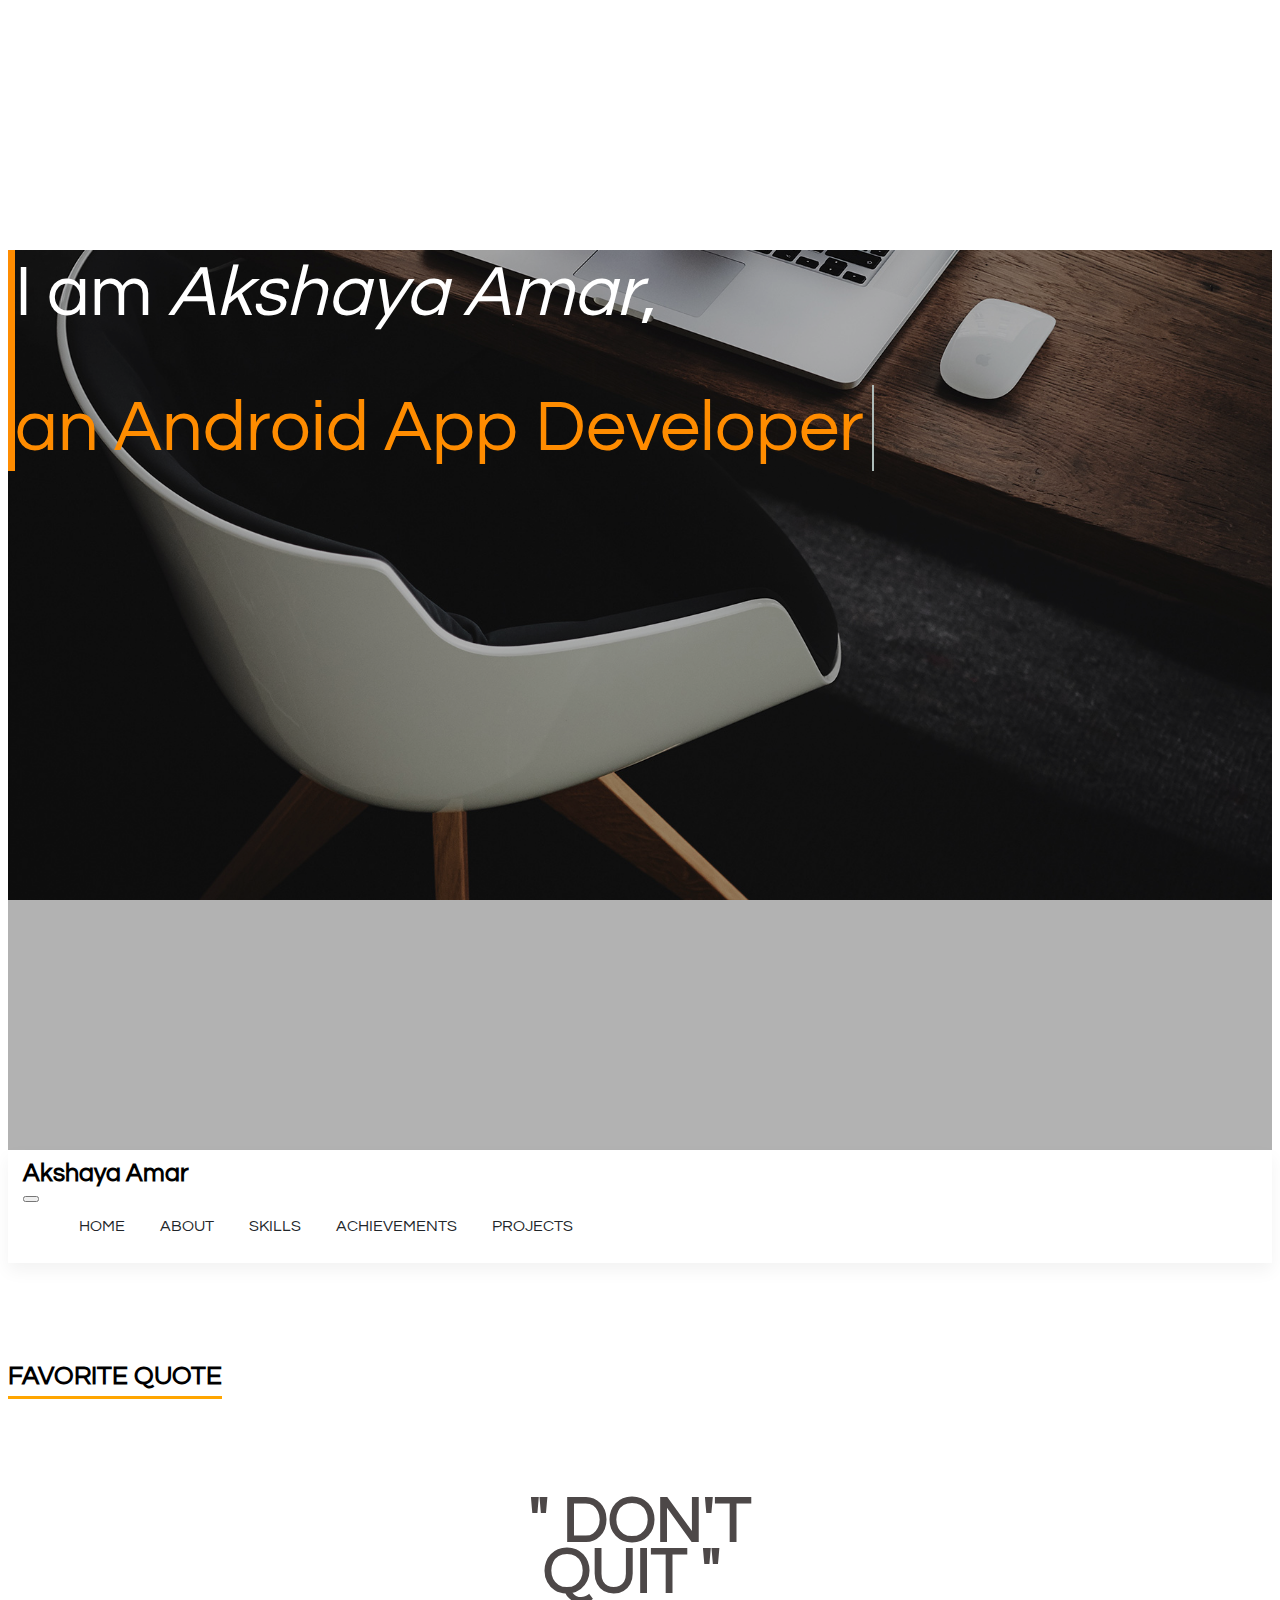
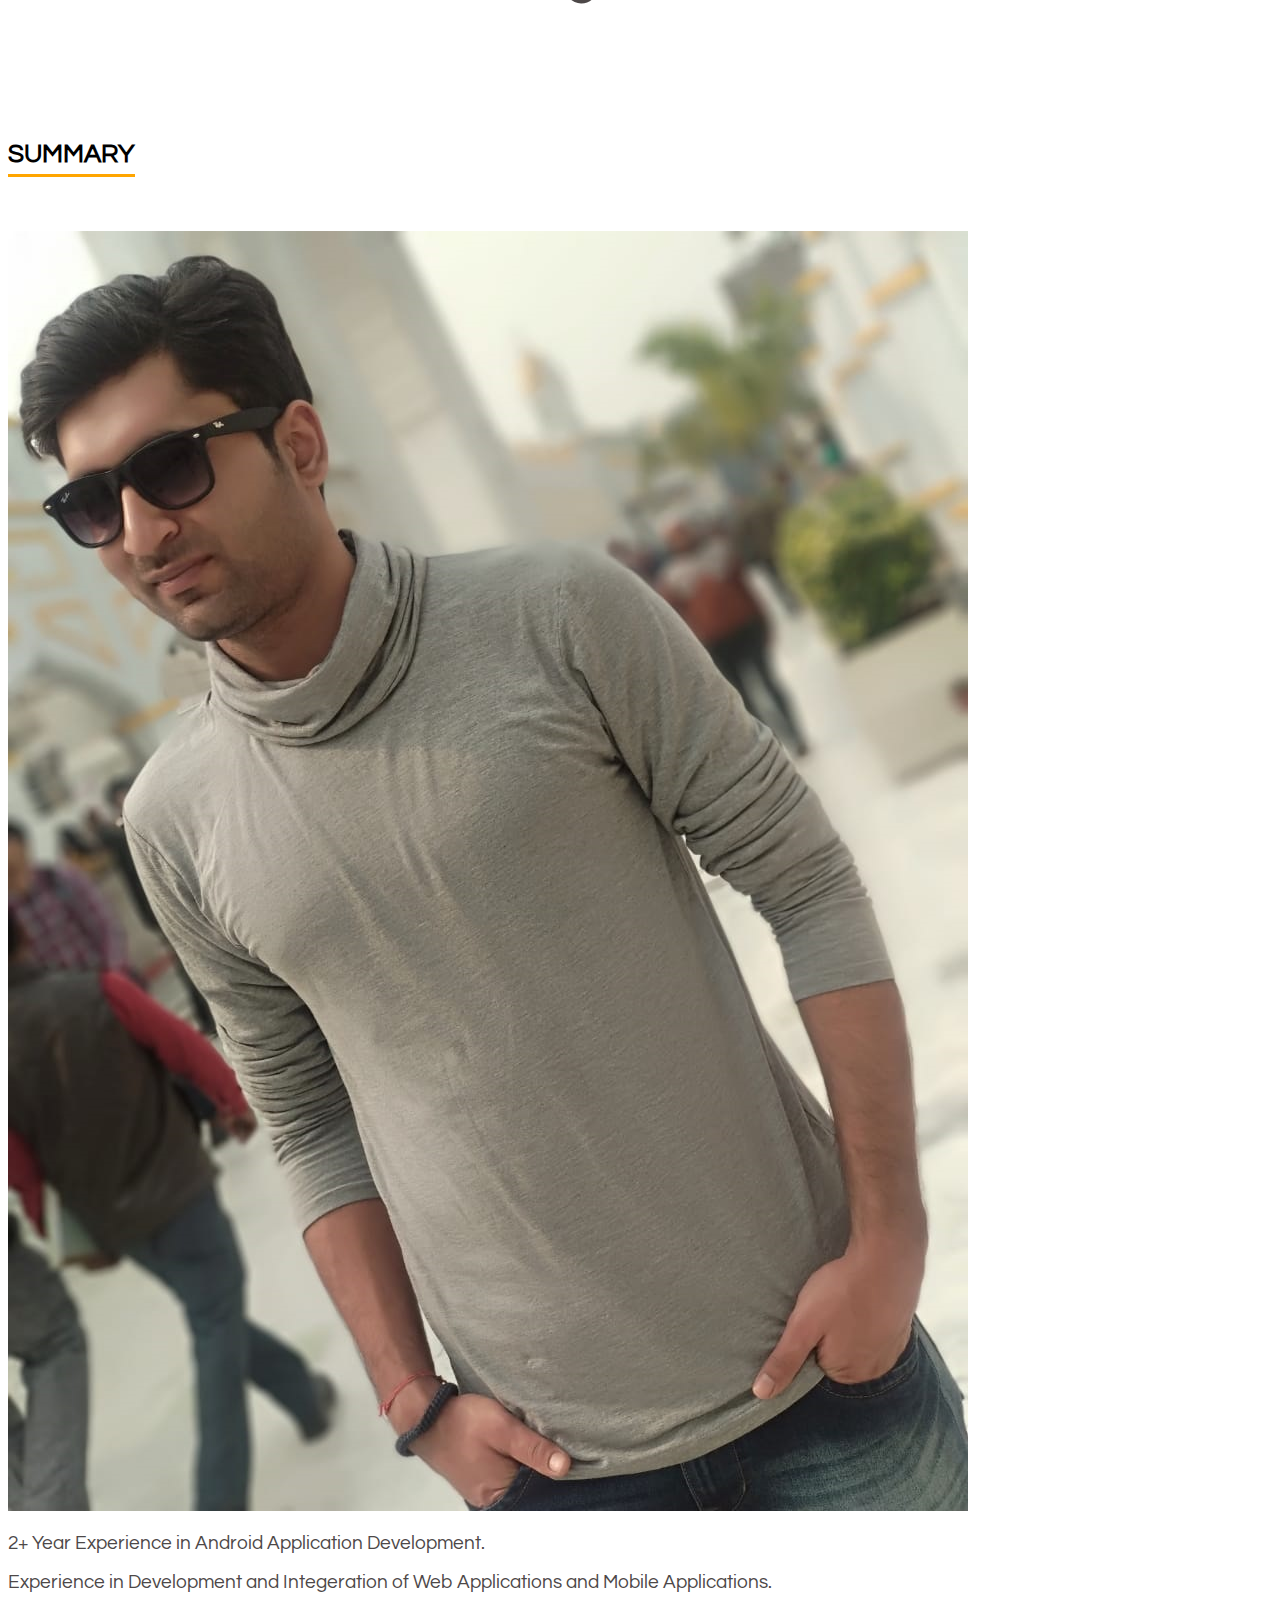
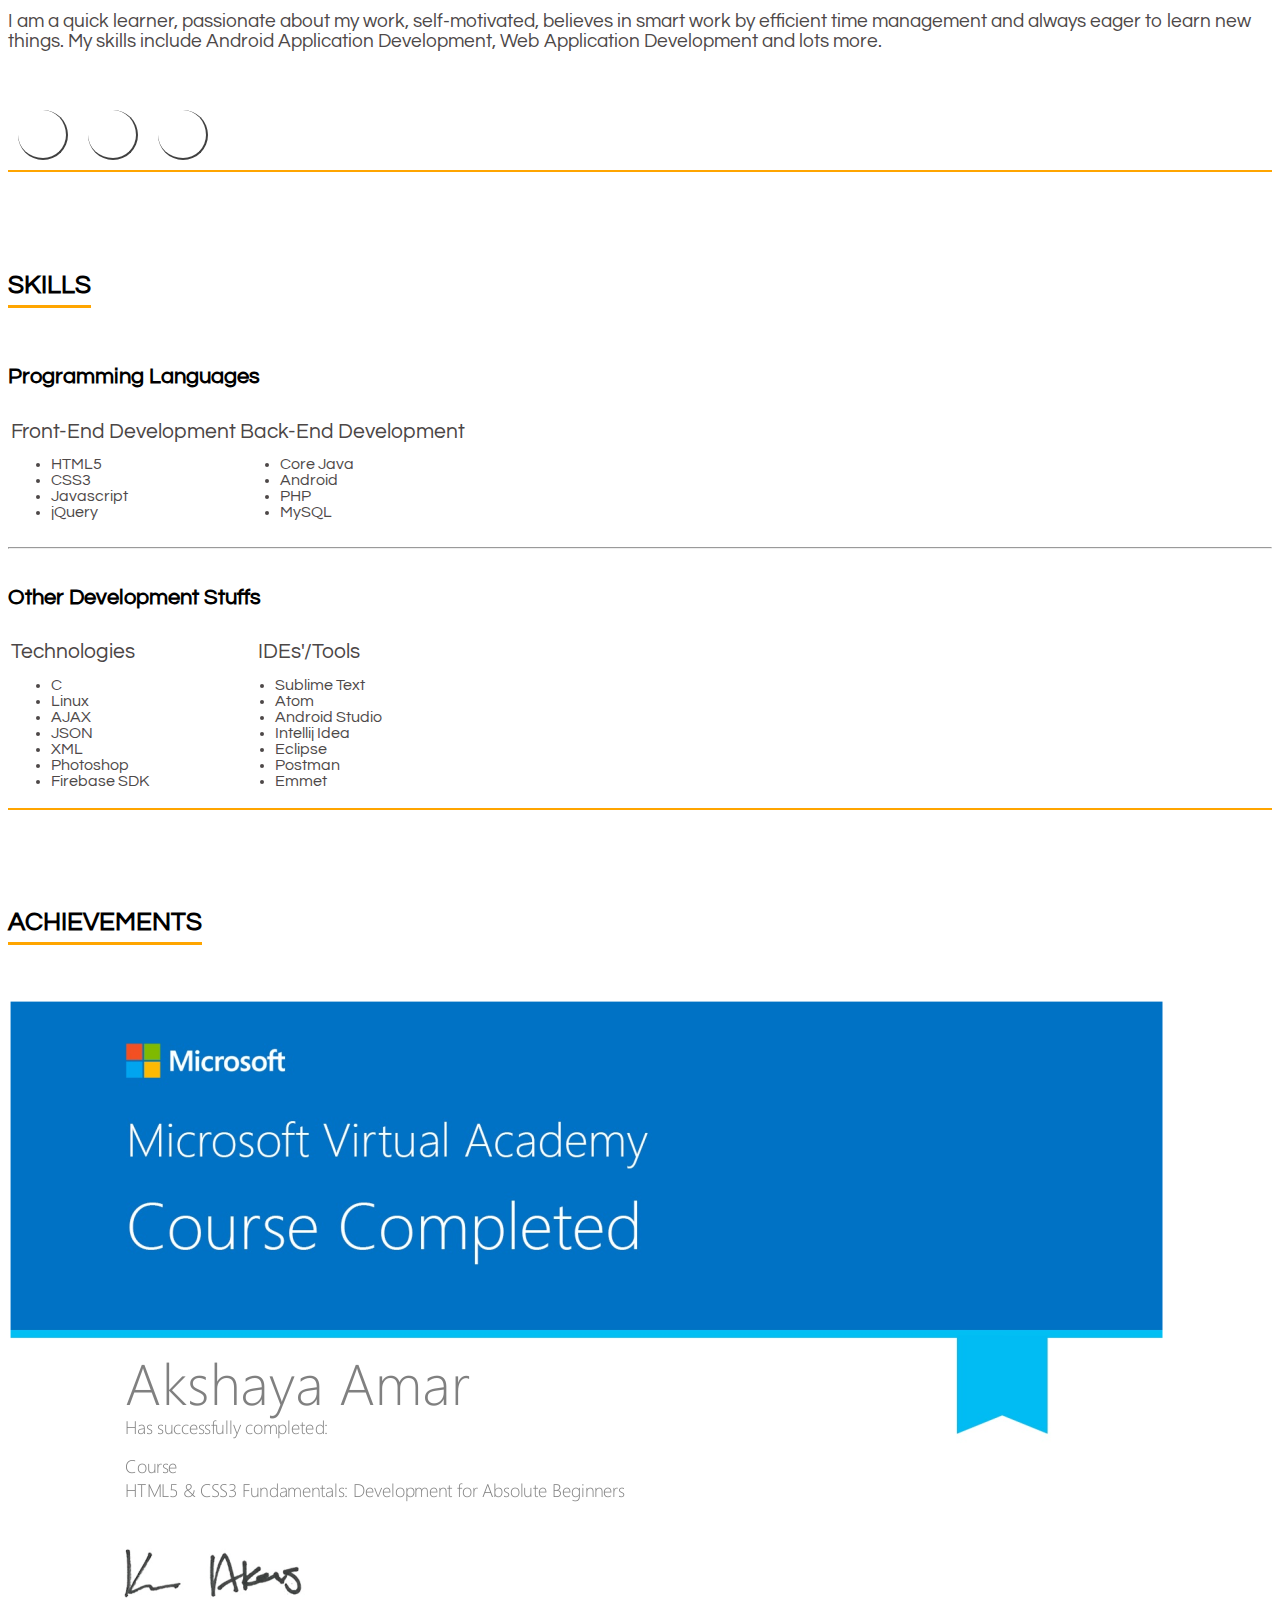
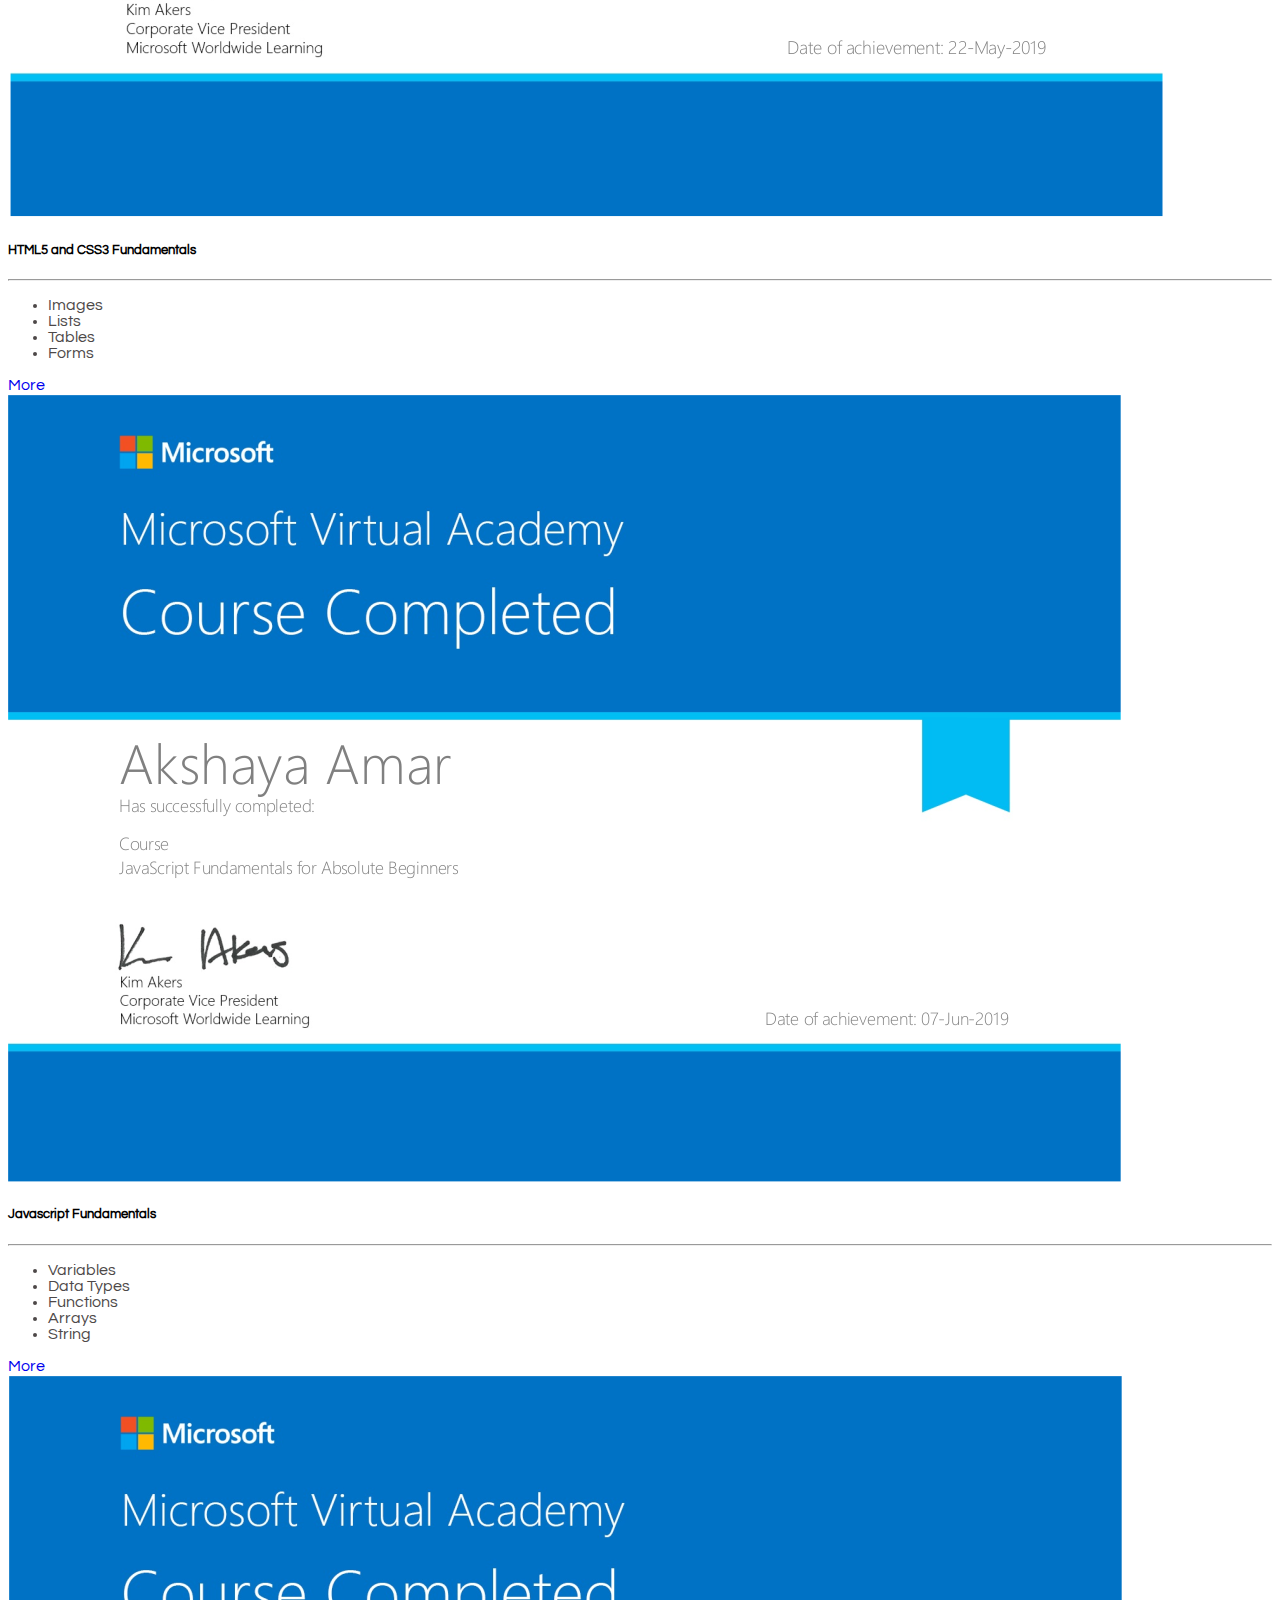
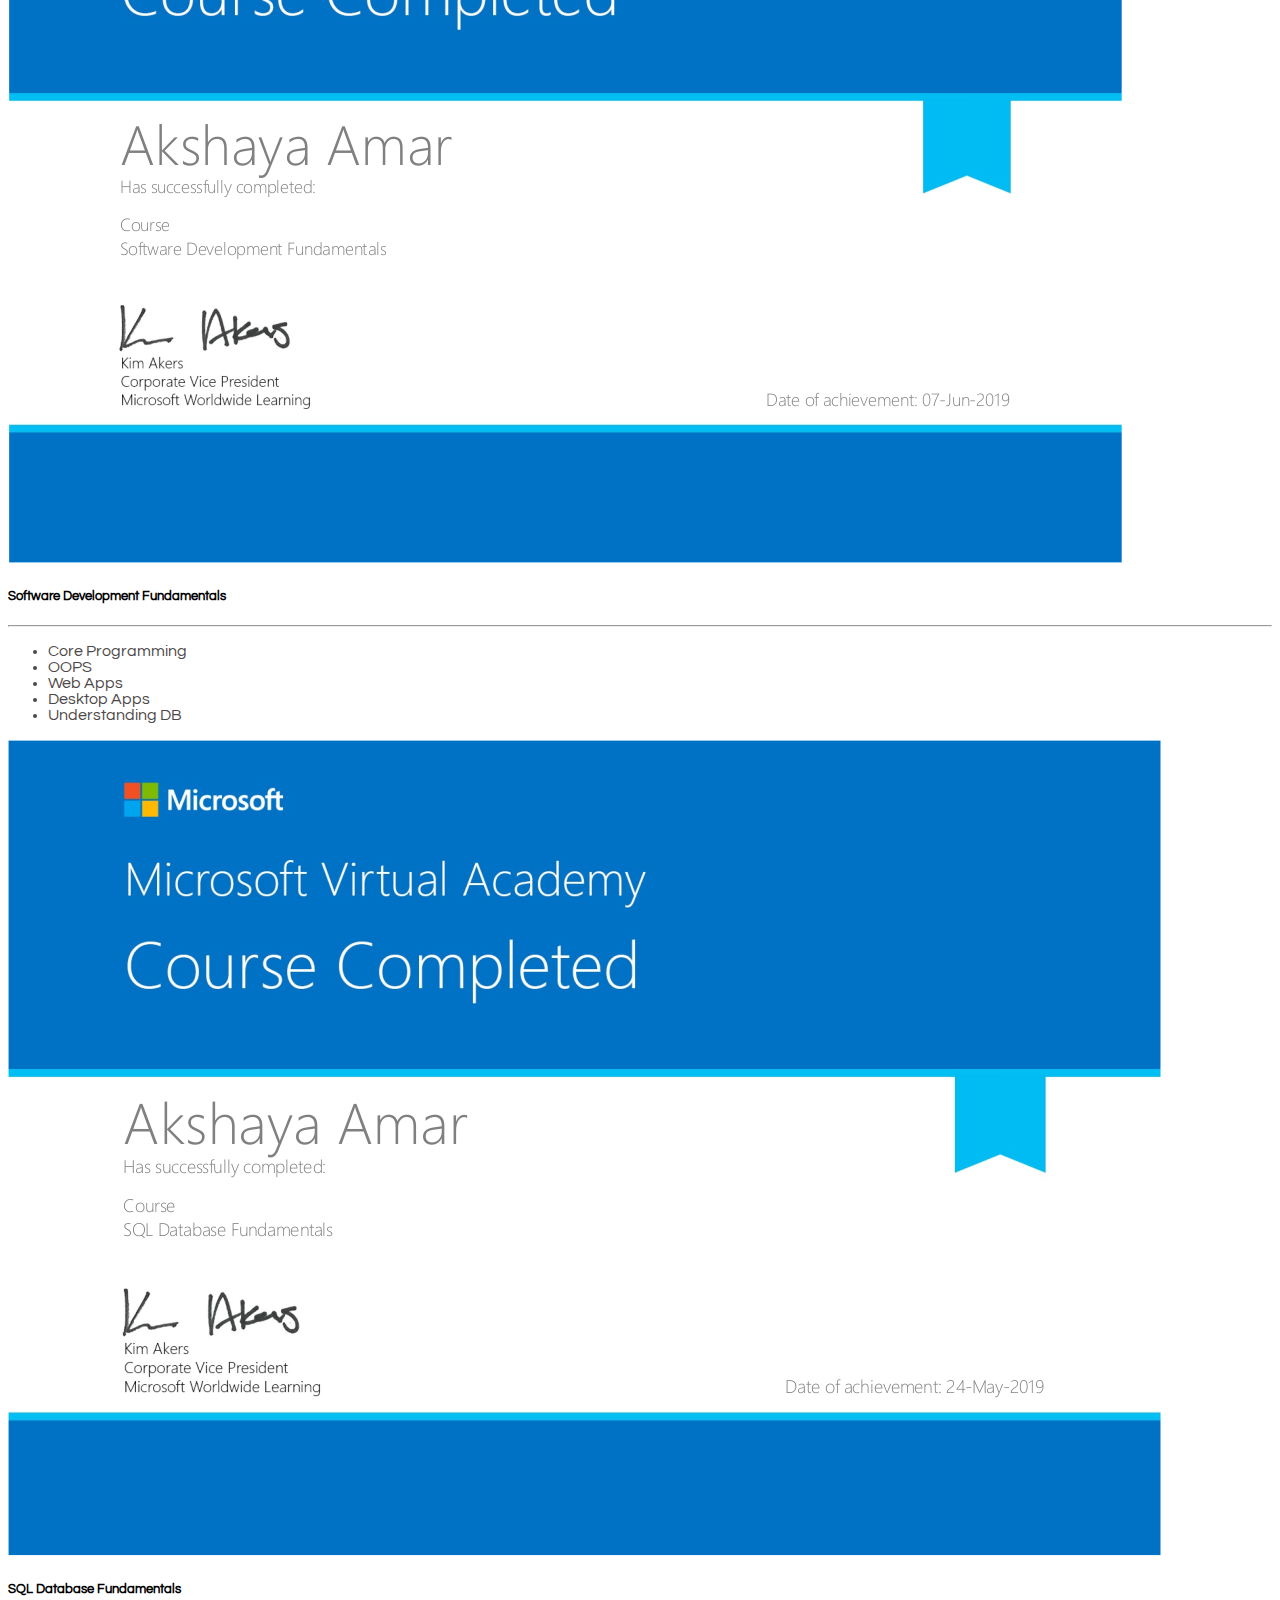
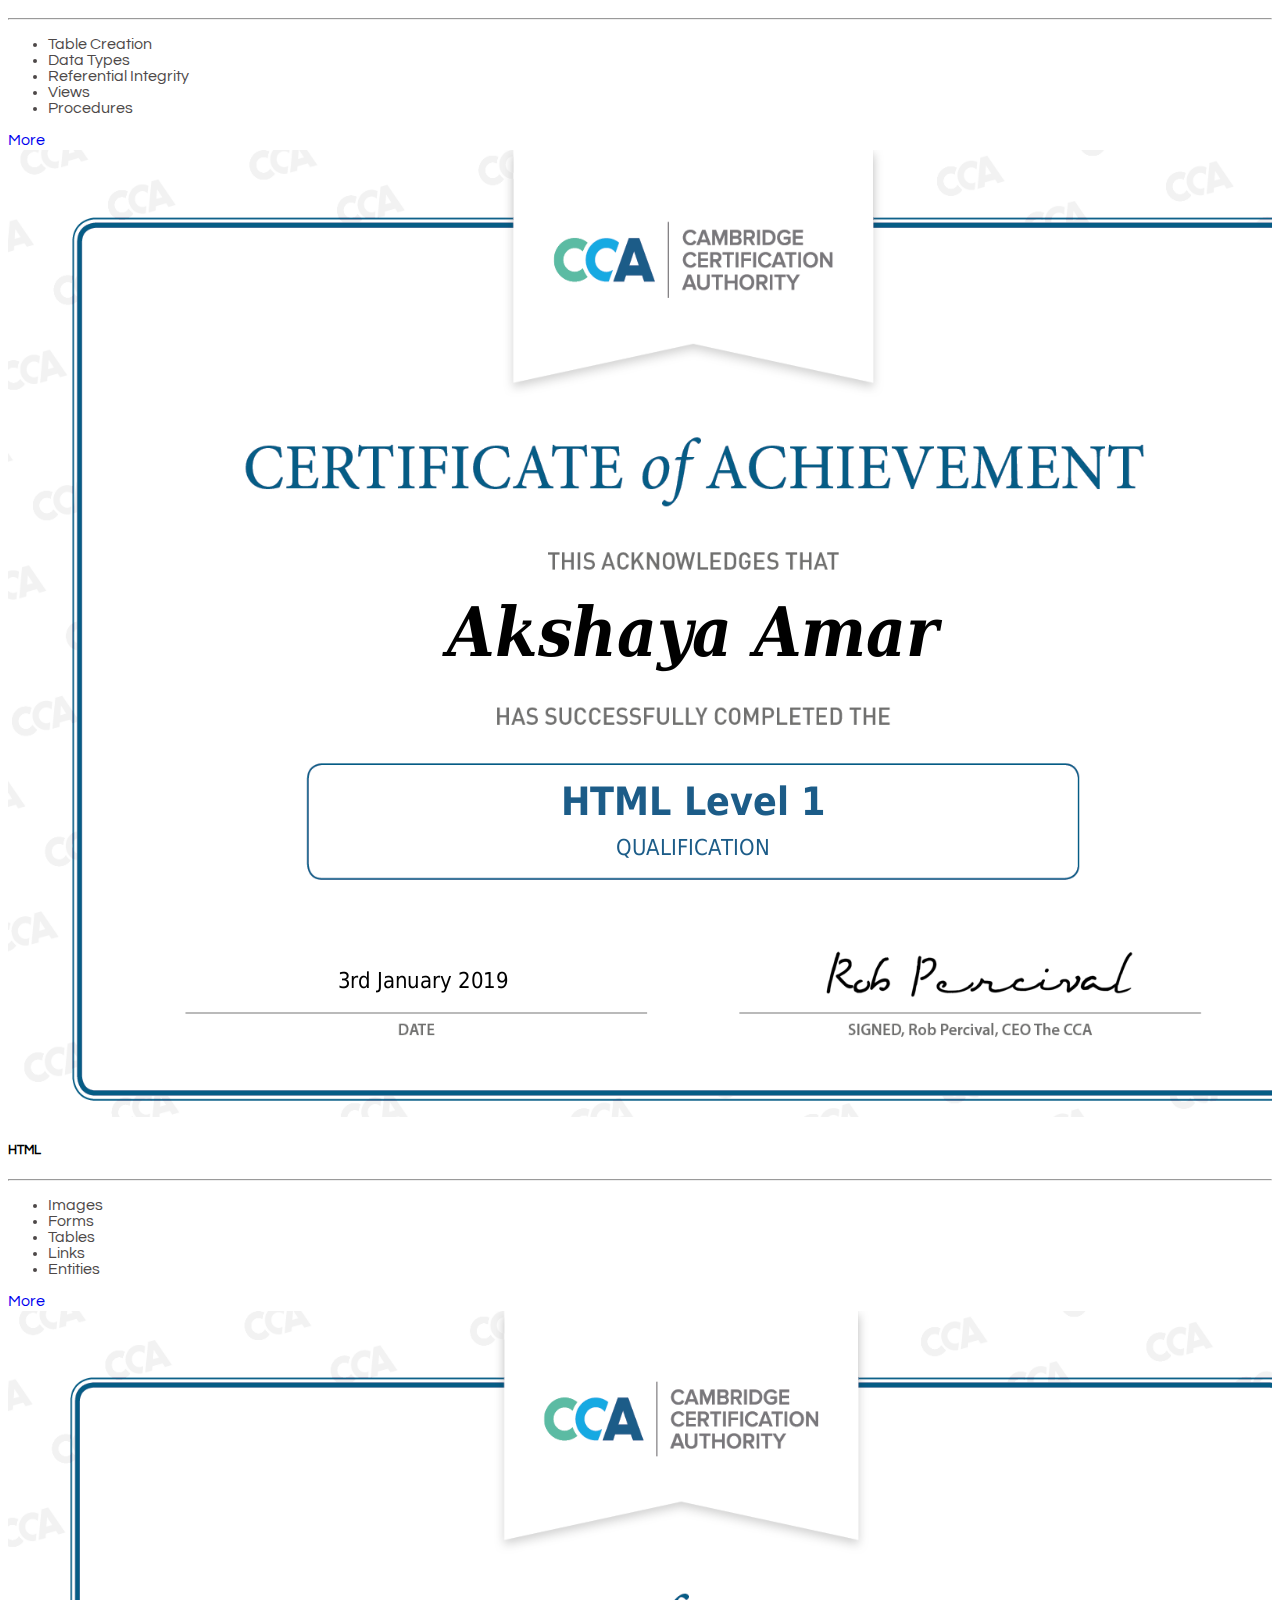
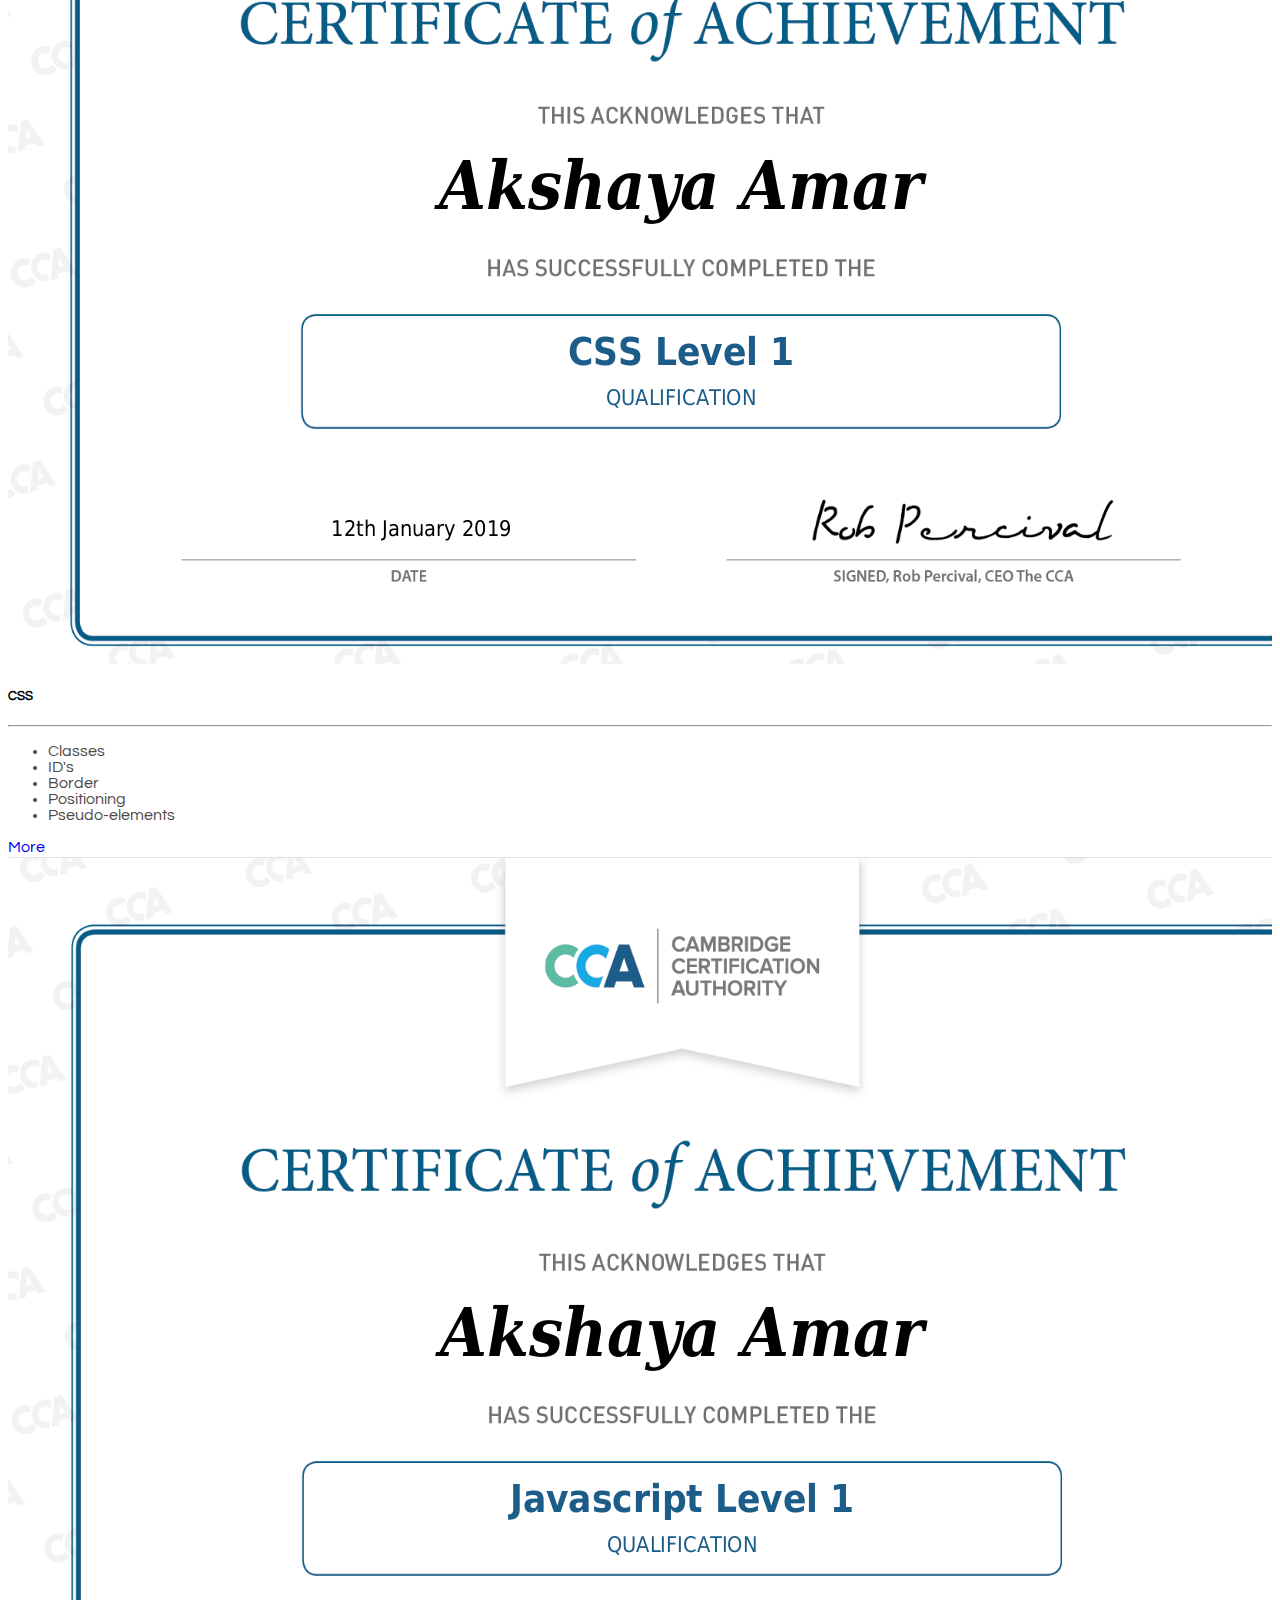
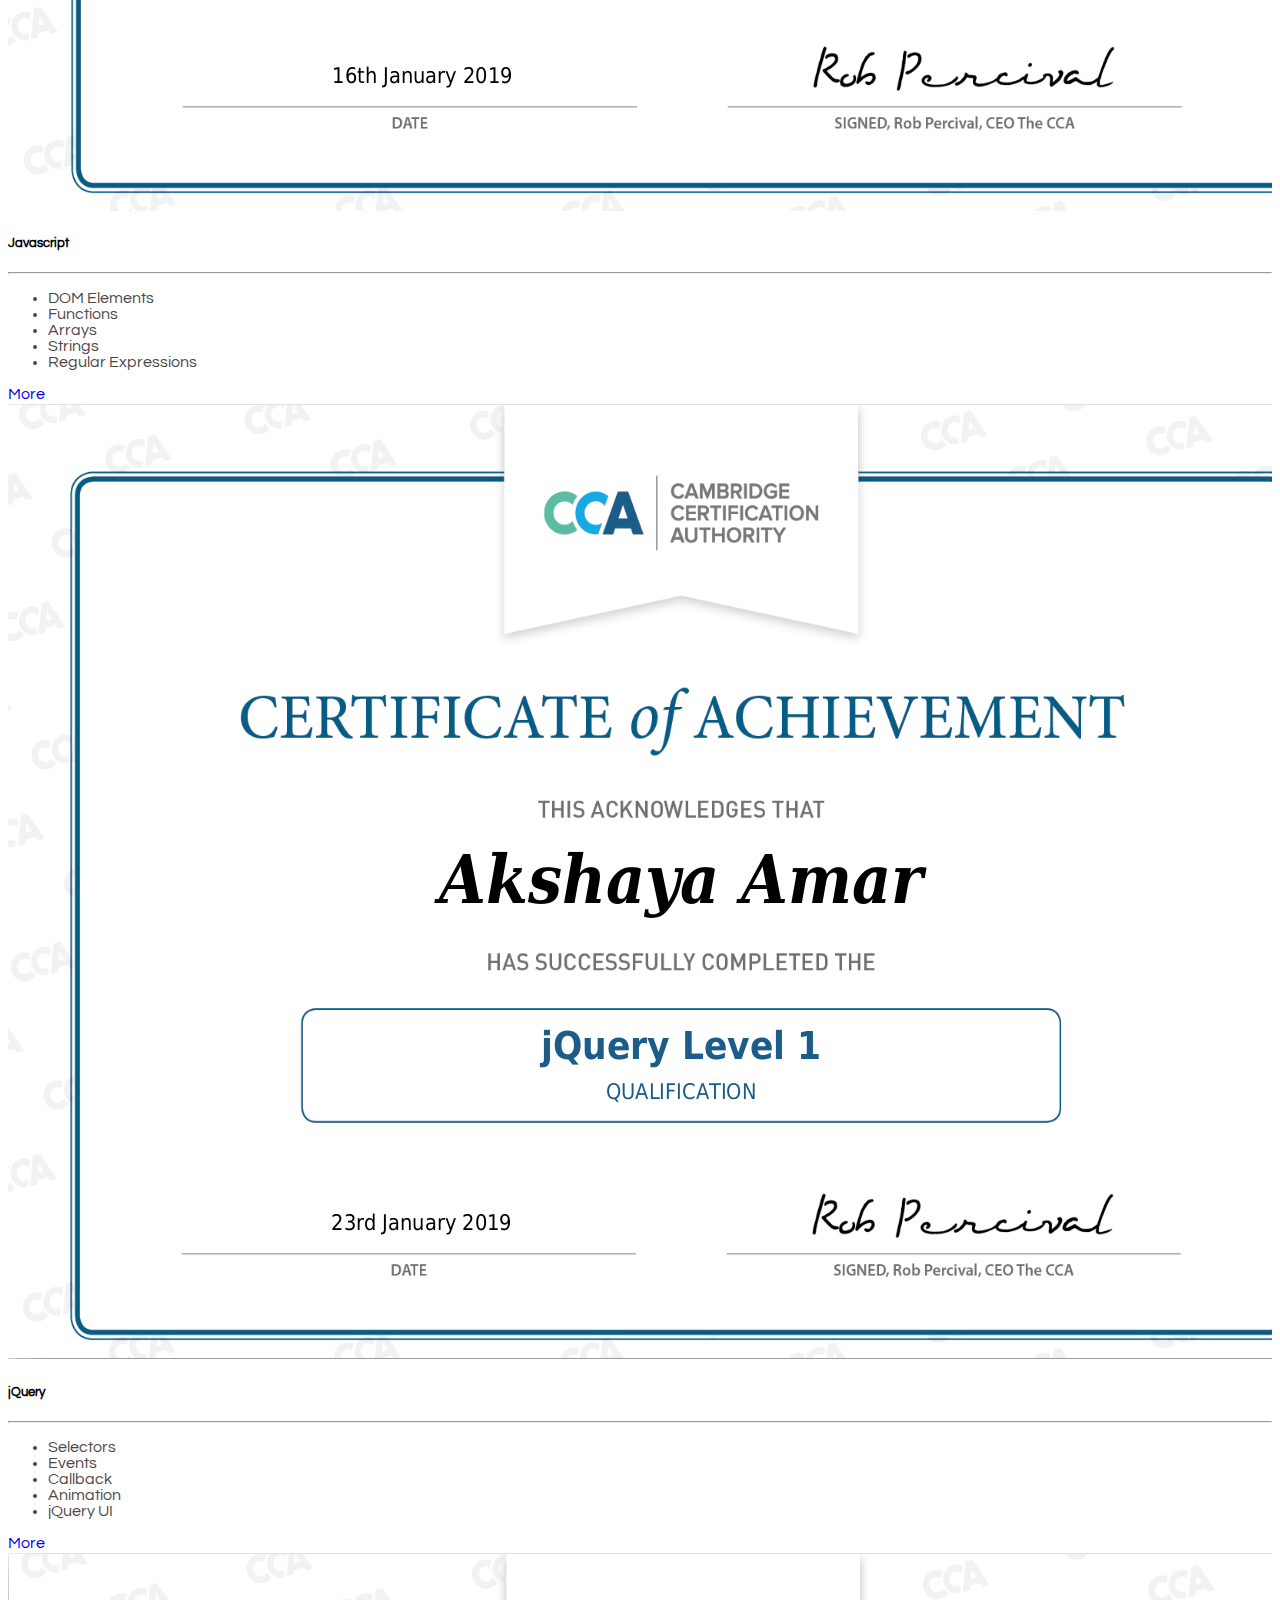
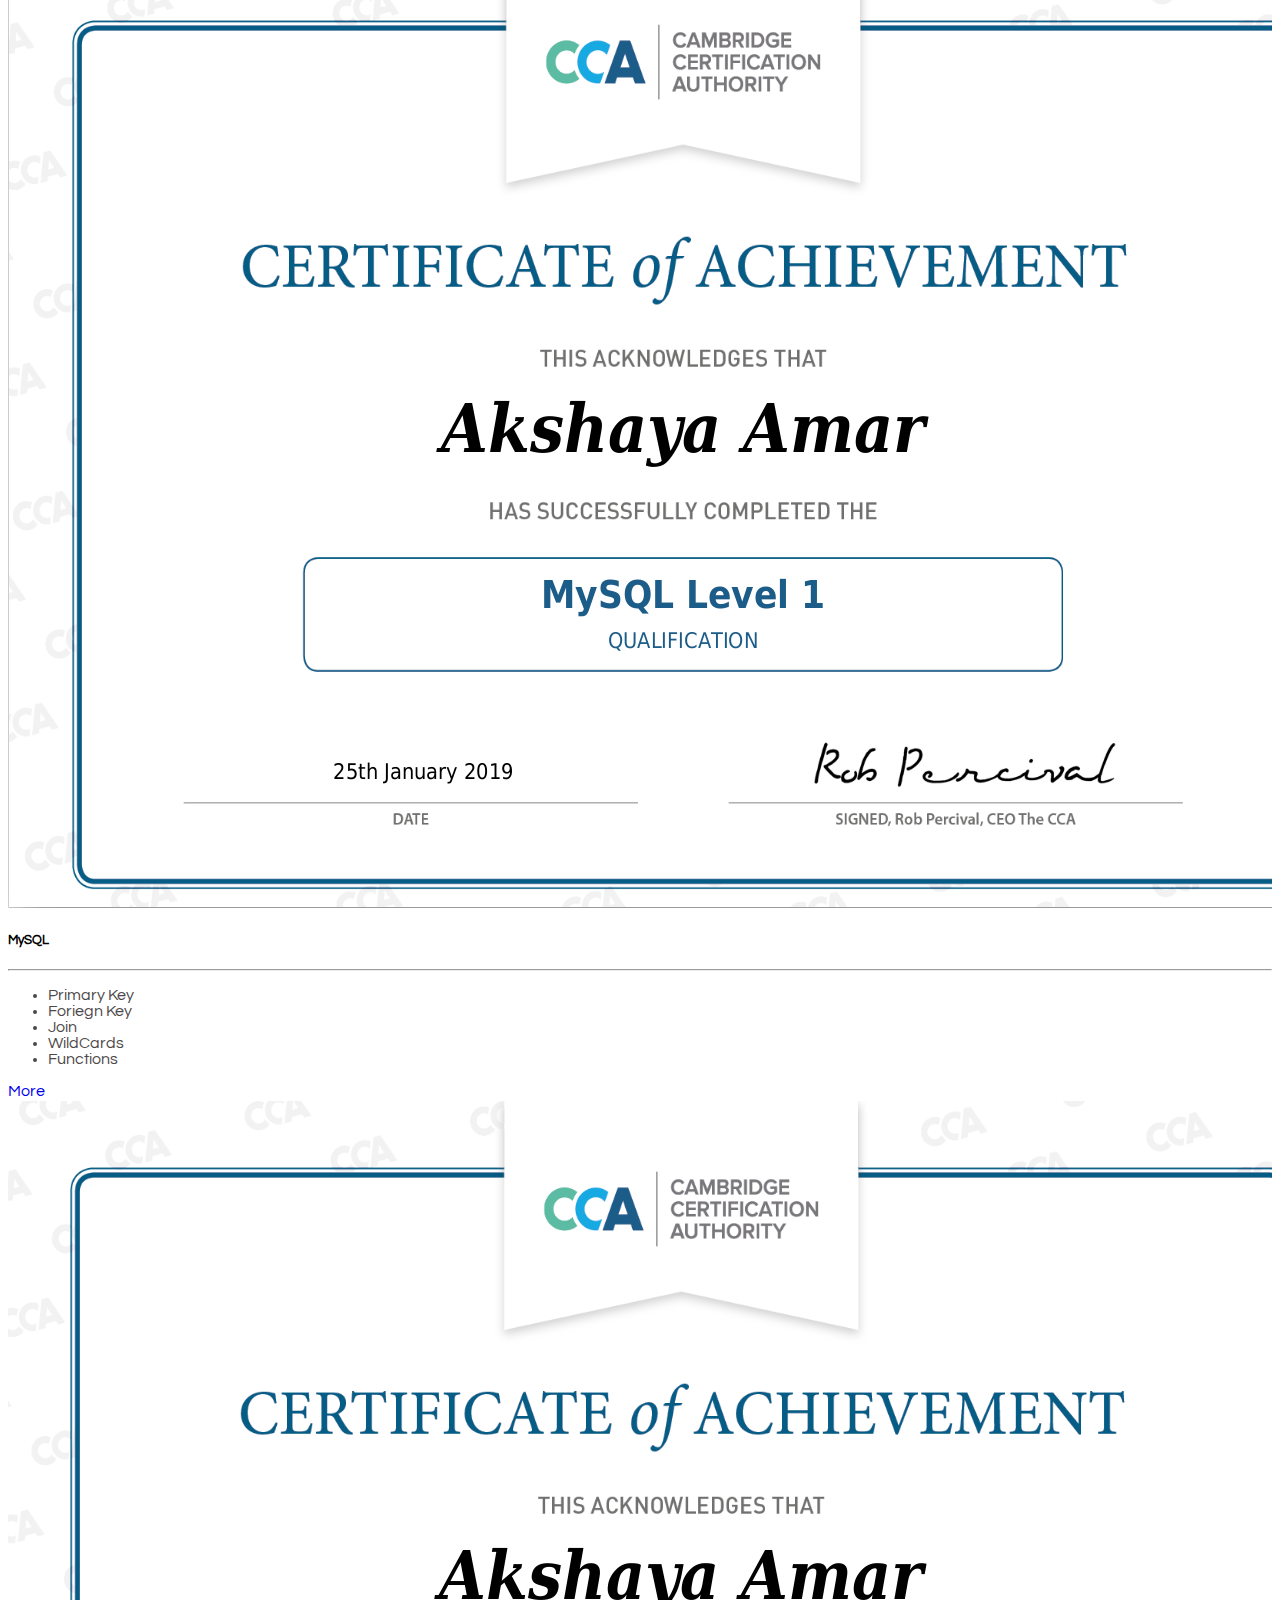
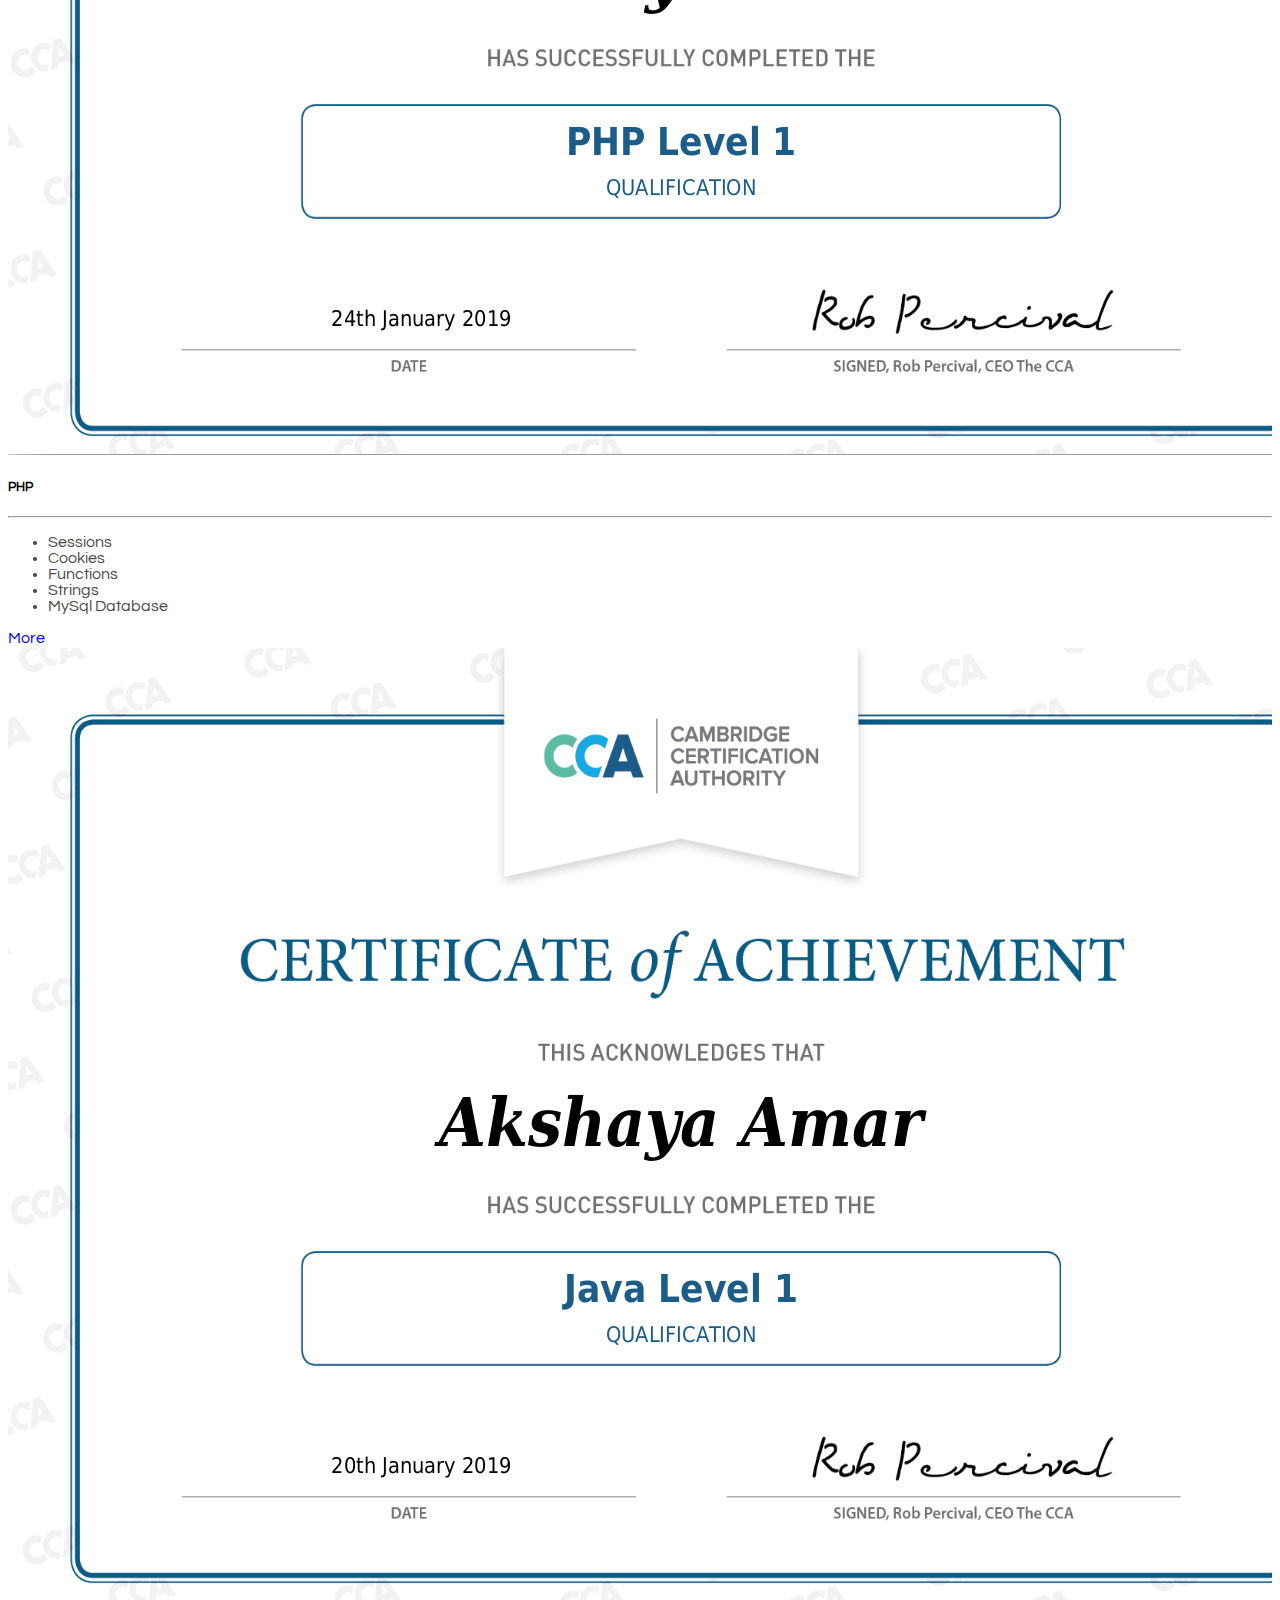
==== index.html @ f0aa05b4 "second update" ====
<!DOCTYPE html>
<html lang="en">
<head>
  <meta charset="UTF-8">
  <meta name="viewport" content="width=device-width, initial-scale=1.0">
  <meta http-equiv="X-UA-Compatible" content="ie=edge">
  <title>Akshaya Amar Portfolio</title>
  <link rel="stylesheet" href="css/animated-headline.css"></link>
  <link href="https://fonts.googleapis.com/css?family=Questrial|Roboto:300,400i,400,700" rel="stylesheet">
  <link rel="stylesheet" href="https://stackpath.bootstrapcdn.com/bootstrap/4.2.1/css/bootstrap.min.css" integrity="sha384-GJzZqFGwb1QTTN6wy59ffF1BuGJpLSa9DkKMp0DgiMDm4iYMj70gZWKYbI706tWS" crossorigin="anonymous">
  <link rel="stylesheet" href="css/lightbox.min.css">
  <link rel="stylesheet" href="https://use.fontawesome.com/releases/v5.7.1/css/all.css" integrity="sha384-fnmOCqbTlWIlj8LyTjo7mOUStjsKC4pOpQbqyi7RrhN7udi9RwhKkMHpvLbHG9Sr" crossorigin="anonymous">
  <script src="https://unpkg.com/aos@2.3.1/dist/aos.js"></script>
  <style type="text/css">

  body{
    font-family: 'Questrial', sans-serif;
  }

  #demo li{
    list-style: none;
    display: inline-block;
  }

  #demo li a{
    text-decoration: none;
    position: relative;
    display: block;
    overflow: hidden;
    transition: 0.5s all;
    padding: 14px 30px;
    text-transform: uppercase;
  }

  #demo li a:before{
    content:'';
    width: 60px;
    position: absolute;
    border-bottom: 2px solid #FF8C00;
    bottom: 0;
    right: 350px;
    transition: 0.4s all;
  }

  #demo li a:hover:before{
    right: 0;
  }

  h4{
    font-size: 26px;
  }

  h5.mytitle{
    font-size: 22px;
  }

  h6.mytitle{
    font-size: 21px;
    color: #474443;
  }

  table tr td ul li, ul.mycertificates li{
    color: #4D4848;
    margin: 0px;
  }

  table thead.myheading tr th{
    font-size: 21px;
    color: #4B4646;
    line-height: .4em;
  }

  .tryit{
    border: 1px solid orange;
    padding: 0;
    margin: 0;
  }

  ul#socialM{
    display: -webkit-flex;
    display: -ms-flex;
    display: flex;
    margin: 0;
    padding: 0;
  }

  #socialM li{
    list-style: none;
    margin-top: 30px;
  }

  ul#socialM li a{
    width: 50px;
    height: 50px;
    text-align: center;
    line-height: 55px;
    font-size: 24px;
    display: block;
    border-radius: 50%;
    position: relative;
    overflow: hidden;
    border-right: 2px solid #404040;
    border-bottom: 2px solid #404040;
    color: #000;
    margin: 10px;
  }

  ul#socialM li a .fab{
    transition: .4s;
  }

  ul#socialM li a:hover .fab{
    color: white;
    transform: rotateY(360deg);
  }

  ul#socialM li a:before{
    content: '';
    position: absolute;
    top: 100%;
    left: 0;
    width: 100%;
    height: 100%;
    transition: .6s;
  }

  ul#socialM li:nth-child(1) a{
    color: #404040;
  }

  ul#socialM li:nth-child(2) a{
    color: #404040;
  }

  ul#socialM li:nth-child(3) a{
    color: #404040;
  }
  
  ul#socialM li:nth-child(4) a{
    color: #404040;
  }

  ul#socialM li a:hover:before{
    top: 0;
  }

  ul#socialM li:nth-child(1) a:before{
    background: #007bb5;
  }

  ul#socialM li:nth-child(2) a:before{
    background: #333;
  }

  ul#socialM li:nth-child(3) a:before{
    background: #3b5998;
  }

  #mainNav {
    box-shadow: 0 0.5rem 1rem rgba(0, 0, 0, 0.15);
    background-color: #fff;
    transition: background-color 0.2s ease;
  }

  #mainNav .navbar-brand {
    font-weight: bold;
  }

  #mainNav .navbar-nav .nav-item .nav-link {
    padding: 0.75rem 0;
  }

  #mainNav .navbar-nav .nav-item .nav-link:hover, #mainNav .navbar-nav .nav-item .nav-link:active {
    /* font-style: italic; */
  }

  #mainNav .navbar-nav .nav-item .nav-link.active {
    color: #FF8C00 !important;
  }

  @media (min-width: 992px) {
    #mainNav {
      box-shadow: none;
      background-color: transparent;
    }
    #mainNav .navbar-brand {
      display: none;
    }
    #mainNav .navbar-brand:hover {
      color: #fff;
    }
    #mainNav .navbar-nav .nav-item .nav-link {
      color: white;
      padding: 0 1rem;
    }
    #mainNav .navbar-nav .nav-item .nav-link:hover {
      color: #DDDD;
    }
    #mainNav .navbar-nav .nav-item:last-child .nav-link {
      padding-right: 0;
    }
    #mainNav.navbar-scrolled {
      box-shadow: 0 0.5rem 1rem rgba(0, 0, 0, 0.05);
      background-color: #fff;
      transition: .7s;
    }
    #mainNav.navbar-scrolled .navbar-brand {
      color: #212529;
    }
    #mainNav.navbar-scrolled .navbar-brand:hover {
      color: #FF8C00;
    }
    #mainNav.navbar-scrolled .navbar-nav .nav-item .nav-link {
      color: #212529;
    }
    #mainNav.navbar-scrolled .navbar-nav .nav-item .nav-link:hover {
      color: #5D5D5D;
    }
  }

  #hello.name-scrolled{
    font-weight: bold;
    font-size: 25px;
    transition: .7s;
  }

  .bg-header{
    background: url("images/background1.jpg") no-repeat fixed center;
    background-size: cover;
    min-height: 900px;
    position: relative;
  }

  .header-bg-gray{
    background-color: rgba(0, 0, 0, .30);
    min-height: 900px;
  }

  .container-fluid{
    padding: 0;
  }

  .navbar{
    padding: 10px 15px;
  }

  .navbar .navbar-nav .active{
    font-size: 20px;
    font-weight: 600;
  }

  .active{
    opacity: 1;
  }

  .navbar-nav .nav-item .nav-link{
    transition: 0.3s ease;
  }

  .navbar-nav .nav-item .nav-link:hover{
    font-size: 20px;
    transition: 0.3s ease;
  }

  .navbar-light .navbar-toggler:hover, .navbar-light .navbar-toggler:active{
    background-color: rgba(255, 255, 255, 0.5);
    transition: 0.3s ease;
  }

  button:focus{
    outline: none;
    background-color: rgba(255, 255, 255, 0.5);
  }

  .scroll-to-about a i{
    text-align: center;
    position: absolute;
    bottom: -200px;
    font-size: 25px;
    color: white;
    width: 50px;
    height: 50px;
    border: 1px solid white;
    line-height: 50px;
    border-radius: 50%;
  }

  .self1{
    border-left: 7px solid 	#FF8C00;
    margin-top: 250px;
  }

  .self {
    font-size: 1.7rem;
    line-height: 1.2;
    color: white;
  }

  @media only screen and (min-width: 768px) {
    .self {
      font-size: 3.2rem;
      font-weight: 300;
    }
  }
  @media only screen and (min-width: 1170px) {
    .self {
      font-size: 4.5rem;
    }
  }

  b{
    color: #FF8C00;
  }

  #name {
    font-weight: 400;
    font-style: italic;
  }

  #headingGone + #h123{
    color: blue;
  }

  #motoid, #about, #skills, #about2, #achievements, #projects{
    padding-top: 65px;
  }

  table thead.myheading th{
    font-weight: normal;
    font-size: 23px;
  }

  .rounded {
    border-radius: .4rem!important
  }

  .card{
    margin-top: 2px;
  }

  .inner{
    overflow: hidden;
  }

  .inner img{
    transition: all 1s ease;
  }

  .inner:hover img{
    transform: scale(1.5);
  }

  #htmlmore, #cssmore, #jsmore, #jquerymore, #mysqlmore, #phpmore, #java1more, #java2more, #ms_html_css_more, #ms_software_more, #ms_sql_more, #ms_js_more{
    display: none;
  }

  .sample a:link{
    text-decoration: none;
  }

  .horirule{
    border: 1px solid #FF8C00;
  }

  .bluring{
    border: 1px solid rgb(255, 140 ,0 ,0.4)
  }

  .box{
    position: absolute;
    bottom: -220px;
    left: 50%;
    transform: translate(-50%, -50%);
  }

  .box span{
    display: block;
    width: 30px;
    height: 30px;
    border-bottom: 1px solid white;
    border-right: 1px solid white;
    transform: rotate(45deg);
    margin: -10px;
    animation: animate 2s infinite;
  }

  .box span:nth-child(2){
    animation-delay: -0.2s;
  }

  .box span:nth-child(3){
    animation-delay: -0.4s;
  }

  @keyframes animate{
    0%{
      opacity: 0;
      transform: rotate(45deg) translate(-20px, -20px);
    }
    50%{
      opacity: 1;
    }
    100%{
      opacity: 0;
      transform: rotate(45deg) translate(20px, 20px);
    }
  }


  .hovereffect {
    width: 100%;
    height: 100%;
    float: left;
    overflow: hidden;
    position: relative;
    text-align: center;
    background: #37373a;
  }

  .hovereffect img {
    display: block;
    position: relative;
    max-width: none;
    height: calc(100% + 70px);
    transition: opacity 0.35s, transform 0.45s;
    transform: scale(0.8)
  }

  .hovereffect h2 {
    text-transform: uppercase;
    position: relative;
    font-size: 20px;
    background-color: transparent;
    padding: 5% 0 10px 0;
    text-align: left;
    opacity: 0;
    font-weight: bold;
  }

  .hovereffect:hover h2 {
    color: #fff;
    opacity: 1;
  }

  .hovereffect .overlay {
    width: 100%;
    height: 100%;
    position: absolute;
    overflow: hidden;
    top: 0;
    left: 0;
    padding: 3em;
    text-align: left;
  }

  .hovereffect .overlay:before {
    position: absolute;
    top: 20px;
    right: 20px;
    bottom: 20px;
    left: 20px;
    border: 2px solid #fff;
    border-radius: 5px;
    content: '';
    opacity: 0;
    filter: alpha(opacity=0);
    transition: opacity 0.3s, transform 0.50s;
    transform: translate3d(0,20px,0);
  }

  .hovereffect a, .hovereffect p {
    color: #FFF;
    opacity: 0;
    filter: alpha(opacity=0);
    transition: opacity 0.35s, transform 0.45s;
    transform: translate3d(0,-10px,0);
  }

  .hovereffect:hover img {
    opacity: 0.2;
    filter: alpha(opacity=20);
    transform: translate3d(0,0,0);
  }

  .hovereffect:hover .overlay:before,
  .hovereffect:hover a, .hovereffect:hover p {
    opacity: 1;
    filter: alpha(opacity=100);
    transform: translate3d(0,0,0);
  }

  .images11{
    padding: 30px;
    color: white;
    border-right: 1px solid white;
    /* border: 1px solid white; */
    border-radius: 20px;
    margin-right: 20px;
  }

  .footerend{
    color: #fff;
    background: #1a1a1c;
    padding: 35px 0 20px 0;
  }

  .unselectable {
    -moz-user-select: -moz-none;
    -khtml-user-select: none;
    -webkit-user-select: none;
    -ms-user-select: none;
    user-select: none;
  }

  .motodiv{
    display: -webkit-flex;
    display: -ms-flex;
    display: flex;
    justify-content: center;
    -ms-align-items: center;
    align-items: center;
  }

  h1#moto{
    font-size: 4em;
    transition: .5s;
    line-height: 0.8em;
  }

  h1#moto span{
    position: relative;
    text-transform: uppercase;
    display: block;
    transition: .5s;
  }

  h1#moto:hover{
    cursor: pointer;
  }

  h1#moto.motoclass span:nth-child(1):before {
    content: '';
    position: absolute;
    top: calc(50% - 6px);
    right: 0;
    height: 12px;
    width: 42%;
    background: #f88c2b;
    transform-origin: right;
    transform: scaleX(0);
    transition: 0.5s;
    animation: my 2s 2;
    animation-direction: alternate-reverse;
  }

  @keyframes my {
    0%, 20%{
      transform: scaleX(1);
    }
  }

  h1#moto:hover span:nth-child(1):before{
    transform: scaleX(1);
  }

  h1#moto.motoclass span:nth-child(2):before{
    content: '';
    position: absolute;
    top: calc(50% - 6px);
    width: 45%;
    height: 12px;
    left: 0;
    background: #f88c2b;
    transform-origin: left;
    transform: scaleX(0);
    transition: .5s;
    animation: my 2s 2;
    animation-direction: alternate-reverse;
  }

  h1#moto.motoclass:hover span:nth-child(2):before{
    transform: scaleX(1);
  }

  h1#moto.motoclass span hide{
    transition: .5s;
    transition-delay: .5s;
    animation: my2 2s 2;
    animation-direction: alternate-reverse;
  }

  @keyframes my2 {
    0%, 80%{
      transition-delay: 0.5s;
      opacity: 0;
    }
    100%{
      padding-right: 35px;
    }
  }

  h1#moto.motoclass:hover span hide{
    transition-delay: .5s;
    opacity: 0;
  }

  h1#moto.motoclass:hover span:nth-child(1) hide{
    padding-right: 35px;
  }

  h1#moto.motoclass:hover span:nth-child(2) hide{
    padding-right: 50px;
  }

  .du{
    padding-bottom: 30px;
    text-transform: uppercase;
  }

  h4 span {
    position: relative;
    padding-bottom: 10px;
  }
  h4 span::after{
    content: '';
    /* position: relative; */
    position: absolute;
    left: 0;
    right: 0;
    bottom: 0;
    width: 100%;
    border-bottom: 3px solid orange;
  }

  .card-text{
    font-size: 19px;
    color: #4D4848;
  }
  </style>
</head>

<body id="myportfolio" data-spy="scroll" data-target=".navbar" data-offset="100">
  <div class="unselectable">

    <header class="container-fluid bg-header" id="home">

      <div class="header-bg-gray">

        <!-- Container for banner text -->
        <div class="container">
          <div class="row">
            <div class="col-md-12">

              <!-- banner text -->
              <div class="banner-text">

                <div class="headline-area">
                  <div class="container self1" data-aos="zoom-in">
                    <h1 class="self">I am <span id="name">Akshaya Amar</span>,</h1>
                    <div class="animate-headline">
                      <h1 class="cd-headline clip is-full-width"><span class="self"><span>
                        <span class="cd-words-wrapper">
                          <b class="is-visible">an Android App Developer</b>
                          <b>and a Programmer</b>
                        </span>
                      </h1>
                    </div>
                  </div>
                </div>
              </div>
              <br>

              <!-- scroll to about button -->
              <a href="#about"><div class="box">
                <span></span>
                <span></span>
                <span></span>
              </div>
            </a>
          </div>
        </div>
      </div>
    </div>
  </header>

  <nav class="navbar navbar-expand-lg navbar-light fixed-top py-1" id="mainNav">
    <div class="container col-md-11">
      <div id="hello">Akshaya Amar</div>
      <button class="navbar-toggler navbar-toggler-right" type="button" data-toggle="collapse" data-target="#navbarResponsive" aria-controls="navbarResponsive" aria-expanded="false" aria-label="Toggle navigation">
        <span class="navbar-toggler-icon"></span>
      </button>
      <div class="collapse navbar-collapse" id="navbarResponsive">
        <ul class="navbar-nav ml-auto my-2 my-lg-0" id="demo">
          <li class="nav-item">
            <a class="nav-link js-scroll-trigger" href="#home">Home</a>
          </li>
          <li class="nav-item">
            <a class="nav-link js-scroll-trigger" href="#about">About</a>
          </li>
          <li class="nav-item">
            <a class="nav-link js-scroll-trigger" href="#skills">Skills</a>
          </li>
          <li class="nav-item">
            <a class="nav-link js-scroll-trigger" href="#achievements">Achievements</a>
          </li>
          <li class="nav-item">
            <a class="nav-link js-scroll-trigger" href="#projects">Projects</a>
          </li>
        </ul>
      </div>
    </div>
  </nav>


  <div class="container col-md-3" id="motoid">
    <div class="card rounded shadow mb-4">
      <div class="card-body">
        <h4 class="m-0 card-title du text-center"><span>Favorite Quote</span></h4>

        <div class="motodiv">
          <h1 id="moto" class="card-text">
            <span>"&nbsp;Do<hide>n't</hide></span>
            <span><hide>&nbsp;Qu</hide>it&nbsp;"</span>
          </h1>
        </div>
      </div>
    </div>
  </div>

  <div class="container col-md-10" id="about" data-aos="zoom-in">
    <div class="card rounded shadow mb-4">
      <div class="card-body">
        <h4 class="m-0 card-title du text-center"><span>summary</span></h4>

        <div class="row">
          <div class="col-md-3">

            <div class="myImage">
              <img id="myImage1" class="card-img-top" src="images/pic.jpg">
            </div>
          </div>

          <div class="col-md-9">
            <p class="card-text">
              2+ Year Experience in Android Application Development.
            </p>

            <p class="card-text">
              Experience in Development and Integeration of Web Applications and Mobile Applications.
            </p>

            <p class="card-text">
              I am a quick learner, passionate about my work, self-motivated, believes in smart work by efficient time
              management and always eager to learn new things. My skills include Android Application
              Development, Web Application Development and lots more.
            </p>

            <ul id="socialM">
              <li><a href="https://www.linkedin.com/in/akshaya-amar-16603412/" target="_blank"><i class="fab fa-linkedin-in" aria-hidden="true"></i></a></li>
              <li><a href="https://github.com/Akshaya-Amar" target="_blank"><i class="fab fa-github" aria-hidden="true"></i></a></li>
              <li><a href="https://www.facebook.com/hearthacker.amar" target="_blank"><i class="fab fa-facebook-f" aria-hidden="true"></i></a></li>              
            </ul>
</h1>
          </div>
        </div>
      </div>

      <!-- for horizontal line at the end of every card -->
      <div class="tryit"></div>

    </div>
  </div>

  <div class="container col-md-10" id="skills" data-aos="zoom-in">
    <div class="card rounded shadow mb-4">
      <div class="card-body">
        <h4 class="m-0 card-title du text-center"><span>SKILLS</span></h4>
        <h5 class="mytitle">Programming Languages</h5>
        <table class="table table-borderless">
          <thead class="myheading">
            <tr>
              <th>Front-End Development</th>
              <th>Back-End Development</th>
            </tr>
          </thead>
          <tbody>
            <tr>
              <td>
                <ul>
                  <li>HTML5</li>
                  <li>CSS3</li>
                  <li>Javascript</li>
                  <li>jQuery</li>
                </ul>
              </td>

              <td>
                <ul>
                  <li>Core Java</li>
                  <li>Android</li>
                  <li>PHP</li>
                  <li>MySQL</li>
                </ul>
              </td>
            </tr>
          </tbody>
        </table>

        <hr>

        <div data-aos="zoom-in">
          <h5 class="mytitle">Other Development Stuffs</h5>

          <table class="table table-borderless">
            <thead class="myheading">
              <tr>
                <th>Technologies&nbsp;&nbsp;&nbsp;&nbsp;&nbsp;&nbsp;&nbsp;&nbsp;&nbsp;&nbsp;&nbsp;&nbsp;&nbsp;&nbsp;&nbsp;&nbsp;&nbsp;&nbsp;&nbsp;&nbsp;&nbsp;&nbsp;&nbsp;&nbsp;</th>
                <th>IDEs'/Tools</th>
              </tr>
            </thead>
            <tbody>
              <tr>
                <td>
                  <ul>
                    <li>C</li>
                    <li>Linux</li>
                    <li>AJAX</li>
                    <li>JSON</li>
                    <li>XML</li>
                    <li>Photoshop</li>
                    <li>Firebase SDK</li>
                  </ul>
                </td>

                <td>
                  <ul>
                    <li>Sublime Text</li>
                    <li>Atom</li>
                    <li>Android Studio</li>
                    <li>Intellij Idea</li>
                    <li>Eclipse</li>
                    <li>Postman</li>
                    <li>Emmet</li>
                  </ul>
                </td>
              </tr>
            </tbody>
          </table>
        </div>
      </div>
      <!-- for horizontal line at the end of every card -->
      <div class="tryit"></div>
    </div>
  </div>

  <div class="container col-md-10" id="achievements" data-aos="zoom-in">
    <div class="card rounded shadow mb-4">
      <div class="card-body">
        <h4 class="m-0 card-title du text-center"><span>ACHIEVEMENTS</span></h4>

        <div class="container col-md-12">
          <div class="row justify-content-center">

            <div class="col-md-3">
              <div class="card rounded shadow mb-4">
                <div class="inner">
                  <a href="certificates/Microsoft_Certificate_HTML_CSS_png.png" data-lightbox="mygallery" data-title="Microsoft Certification in HTML5 and CSS3 Fundamentals">
                    <img class="card-img-top" src="certificates/Microsoft_Certificate_HTML_CSS_png.png" alt="Card image cap">
                  </a>
                </div>
                <div class="card-body">
                  <h5 class="card-title text-center">HTML5 and CSS3 Fundamentals</h5>
                  <hr>
                  <ul class="mycertificates">
                    <li>Images</li>
                    <li>Lists</li>
                    <li>Tables</li>
                    <li>Forms</li>
                    <span id="ms_html_css_more">
                      <li>Fonts</li>
                      <li>Text Properties</li>
                      <li>Backgrounds</li>
                      <li>Box Properties</li>
                      <li>Video Embedding</li>
                    </span>
                  </ul>
                  <div class="sample">
                    <a href="#collapseIt" class="switchit" id="ms_html_css">More</a>
                  </div>
                </div>
              </div>
            </div>

            <div class="col-md-3">
              <div class="card rounded shadow mb-4">
                <div class="inner">
                  <a href="certificates/Microsoft_Certificate_Javascript_Fundamentals.png" data-lightbox="mygallery" data-title="Microsoft Certification in Javascript Fundamentals">
                    <img class="card-img-top" src="certificates/Microsoft_Certificate_Javascript_Fundamentals.png" alt="Card image cap">
                  </a>
                </div>
                <div class="card-body">
                  <h5 class="card-title text-center">Javascript Fundamentals</h5>
                  <hr>
                  <ul class="mycertificates">
                    <li>Variables</li>
                    <li>Data Types</li>
                    <li>Functions</li>
                    <li>Arrays</li>
                    <li>String</li>
                    <span id="ms_js_more">
                      <li>DOM</li>
                      <li>Classes</li>
                      <li>Closures</li>
                      <li>Data Objects</li>
                    </span>
                  </ul>
                  <div class="sample">
                    <a href="#collapseIt" class="switchit" id="ms_js">More</a>
                  </div>
                </div>
              </div>
            </div>

            <div class="col-md-3">
              <div class="card rounded shadow mb-4">
                <div class="inner">
                  <a href="certificates/Microsoft_Certificate_Software_Development_Fundamentals.png" data-lightbox="mygallery" data-title="Microsoft Certification in Software Development Fundamentals">
                    <img class="card-img-top" src="certificates/Microsoft_Certificate_Software_Development_Fundamentals.png" alt="Card image cap">
                  </a>
                </div>
                <div class="card-body">
                  <h5 class="card-title text-center">Software Development Fundamentals</h5>
                  <hr>
                  <ul class="mycertificates">
                    <li>Core Programming</li>
                    <li>OOPS</li>
                    <li>Web Apps</li>
                    <li>Desktop Apps</li>
                    <li>Understanding DB</li>
                  </ul>
                </div>
              </div>
            </div>

            <div class="col-md-3">
              <div class="card rounded shadow mb-4">
                <div class="inner">
                  <a href="certificates/Microsoft_Certificate_SQL_png.png" data-lightbox="mygallery" data-title="Microsoft Certification in SQL Database Fundamentals">
                    <img class="card-img-top" src="certificates/Microsoft_Certificate_SQL_png.png" alt="Card image cap">
                  </a>
                </div>
                <div class="card-body">
                  <h5 class="card-title text-center">SQL Database Fundamentals</h5>
                  <hr>
                  <ul class="mycertificates">
                    <li>Table Creation</li>
                    <li>Data Types</li>
                    <li>Referential Integrity</li>
                    <li>Views</li>
                    <li>Procedures</li>
                    <span id="ms_sql_more">
                      <li>Indexes</li>
                      <li>Sql Server</li>
                      <li>Security</li>
                      <li>Maintenance</li>
                    </span>
                  </ul>
                  <div class="sample">
                    <a href="#collapseIt" class="switchit" id="ms_sql">More</a>
                  </div>
                </div>
              </div>
            </div>

            <div class="col-md-3">
              <div class="card rounded shadow mb-4">
                <div class="inner">
                  <a href="certificates/html_certificate.png" data-lightbox="mygallery" data-title="CCA Certification in HTML">
                    <img class="card-img-top" src="certificates/html_certificate.png" alt="Card image cap">
                  </a>
                </div>
                <div class="card-body">
                  <h5 class="card-title text-center">HTML</h5>
                  <hr>
                  <ul class="mycertificates">
                    <li>Images</li>
                    <li>Forms</li>
                    <li>Tables</li>
                    <li>Links</li>
                    <li>Entities</li>
                    <span id="htmlmore">
                      <li>IFrames</li>
                      <li>Header Tags</li>
                      <li>Paragraph Tags</li>
                      <li>Formatting Text</li>
                      <li>Lists</li>
                      <li>Lists</li>
                      <li>Lists</li>
                    </span>
                  </ul>
                  <div class="sample">
                    <a href="#collapseIt" class="switchit" id='html'>More</a>
                  </div>
                </div>
              </div>
            </div>

            <div class="col-md-3">
              <div class="card rounded shadow mb-4">
                <div class="inner">
                  <a href="certificates/css_certificate.png" data-lightbox="mygallery" data-title="CCA Certification in CSS">
                    <img class="card-img-top" src="certificates/css_certificate.png" alt="Card image cap">
                  </a>
                </div>
                <div class="card-body">
                  <h5 class="card-title text-center">CSS</h5>
                  <hr>
                  <ul class="mycertificates">
                    <li>Classes</li>
                    <li>ID's</li>
                    <li>Border</li>
                    <li>Positioning</li>
                    <li>Pseudo-elements</li>
                    <span id="cssmore">
                      <li>Pseudo-classes</li>
                      <li>Styling Text</li>
                      <li>Fonts</li>
                      <li>Colors</li>
                      <li>Backgrounds</li>
                      <li>Margins</li>
                      <li>Paddings</li>
                    </span>
                  </ul>
                  <div class="sample">
                    <a href="#collapseIt" class="switchit" id="css">More</a>
                  </div>
                </div>
              </div>
            </div>

            <div class="col-md-3">
              <div class="card rounded shadow mb-4">
                <div class="inner">
                  <a href="certificates/js_certificate.png" data-lightbox="mygallery" data-title="CCA Certification in Javascript">
                    <img class="card-img-top" src="certificates/js_certificate.png" alt="Card image cap">
                  </a>
                </div>
                <div class="card-body">
                  <h5 class="card-title text-center">Javascript</h5>
                  <hr>
                  <ul class="mycertificates">
                    <li>DOM Elements</li>
                    <li>Functions</li>
                    <li>Arrays</li>
                    <li>Strings</li>
                    <li>Regular Expressions</li>
                    <span id="jsmore">
                      <li>Conditions</li>
                      <li>Loops</li>
                      <li>Data Types</li>
                      <li>Statements</li>
                      <li>Operators</li>
                      <li>Math</li>
                      <li>Random</li>
                    </span>
                  </ul>
                  <div class="sample">
                    <a href="#collapseIt" class="switchit" id="javascript">More</a>
                  </div>
                </div>
              </div>
            </div>

            <div class="col-md-3">
              <div class="card rounded shadow mb-4">
                <div class="inner">
                  <a href="certificates/jquery_certificate.png" data-lightbox="mygallery" data-title="CCA Certification in jQuery">
                    <img class="card-img-top" src="certificates/jquery_certificate.png" alt="Card image cap">
                  </a>
                </div>
                <div class="card-body">
                  <h5 class="card-title text-center">jQuery</h5>
                  <hr>
                  <ul class="mycertificates">
                    <li>Selectors</li>
                    <li>Events</li>
                    <li>Callback</li>
                    <li>Animation</li>
                    <li>jQuery UI</li>
                    <span id="jquerymore">
                      <li>Accordian</li>
                      <li>Draggable</li>
                      <li>Resizable</li>
                      <li>Droppable</li>
                      <li>Fade</li>
                      <li>Getter/Setter</li>
                      <li>CSS Classes</li>
                    </span>
                  </ul>
                  <div class="sample">
                    <a href="#collapseIt" class="switchit" id="jquery">More</a>
                  </div>
                </div>
              </div>
            </div>

            <div class="col-md-3">
              <div class="card rounded shadow mb-4">
                <div class="inner">
                  <a href="certificates/mysql_certificate.png" data-lightbox="mygallery" data-title="CCA Certification in MySQL">
                    <img class="card-img-top" src="certificates/mysql_certificate.png" alt="Card image cap">
                  </a>
                </div>
                <div class="card-body">
                  <h5 class="card-title text-center">MySQL</h5>
                  <hr>
                  <ul class="mycertificates">
                    <li>Primary Key</li>
                    <li>Foriegn Key</li>
                    <li>Join</li>
                    <li>WildCards</li>
                    <li>Functions</li>
                    <span id="mysqlmore">
                      <li>Create</li>
                      <li>Delete</li>
                      <li>Update</li>
                      <li>Retrieve</li>
                      <li>Order By</li>
                      <li>Aliases</li>
                      <li>Group By</li>
                    </span>
                  </ul>
                  <div class="sample">
                    <a href="#collapseIt" class="switchit" id="mysql">More</a>
                  </div>
                </div>
              </div>
            </div>

            <div class="col-md-3">
              <div class="card rounded shadow mb-4">
                <div class="inner">
                  <a href="certificates/php_certificate.png" data-lightbox="mygallery" data-title="CCA Certification in PHP">
                    <img class="card-img-top" src="certificates/php_certificate.png" alt="Card image cap">
                  </a>
                </div>
                <div class="card-body">
                  <h5 class="card-title text-center">PHP</h5>
                  <hr>
                  <ul class="mycertificates">
                    <li>Sessions</li>
                    <li>Cookies</li>
                    <li>Functions</li>
                    <li>Strings</li>
                    <li>MySql Database</li>
                    <span id="phpmore">
                      <li>Conditional Statements</li>
                      <li>Arrays</li>
                      <li>Loops</li>
                      <li>Include</li>
                      <li>Variables</li>
                      <li>Constants</li>
                      <li>Data Types</li>
                    </span>
                  </ul>
                  <div class="sample">
                    <a href="#collapseIt" class="switchit" id="php">More</a>
                  </div>
                </div>
              </div>
            </div>

            <div class="col-md-3">
              <div class="card rounded shadow mb-4">
                <div class="inner">
                  <a href="certificates/javal1_certificate.png" data-lightbox="mygallery" data-title="CCA Certification in Java">
                    <img class="card-img-top" src="certificates/javal1_certificate.png" alt="Card image cap">
                  </a>
                </div>
                <div class="card-body">
                  <h5 class="card-title text-center">Java L1</h5>
                  <hr>
                  <ul class="mycertificates">
                    <li>Classes/Objects</li>
                    <li>Constructors</li>
                    <li>Encapsulation</li>
                    <li>Polymorphism</li>
                    <li>Inheritance</li>
                    <span id="java1more">
                      <li>Packages</li>
                      <li>DataTypes</li>
                      <li>Loops</li>
                      <li>Strings</li>
                      <li>Arrays</li>
                      <li>Interfaces</li>
                      <li>Modifiers</li>
                    </span>
                  </ul>
                  <div class="sample">
                    <a href="#collapseIt" class="switchit" id="java1">More</a>
                  </div>
                </div>
              </div>
            </div>

            <div class="col-md-3">
              <div class="card rounded shadow mb-4">
                <div class="inner">
                  <a href="certificates/javal2_certificate.png" data-lightbox="mygallery" data-title="CCA Certification in Java">
                    <img class="card-img-top" src="certificates/javal2_certificate.png" alt="Card image cap">
                  </a>
                </div>
                <div class="card-body">
                  <h5 class="card-title text-center">Java L2</h5>
                  <hr>
                  <ul class="mycertificates">
                    <li>Networking</li>
                    <li>Timers</li>
                    <li>Exception Handling</li>
                    <li>ListViews</li>
                    <li>Processing JSON Data</li>
                    <span id="java2more">
                      <li>Inner Classes</li>
                      <li>Generics</li>
                      <li>Wrapper Classes</li>
                      <li>Collection</li>
                      <li>JDBC</li>
                      <li>Servlet</li>
                      <li>JSP</li>
                    </span>
                  </ul>
                  <div class="sample">
                    <a href="#collapseIt" class="switchit" id="java2">More</a>
                  </div>
                </div>
              </div>
            </div>

            <div class="col-md-3">
              <div class="card rounded shadow mb-4">
                <div class="inner">
                  <a href="certificates/typingbolt_certificate.png" data-lightbox="mygallery" data-title="Typing Bolt Certification">
                    <img class="card-img-top" src="certificates/typingbolt_certificate.png" alt="Card image cap">
                  </a>
                </div>
                <div class="card-body">
                  <h5 class="card-title text-center">Typing</h5>
                  <hr>
                  <ul class="mycertificates">
                    <li>2nd Global Rank</li>
                    <li>Accuracy - 96%</li>
                    <li>Speed - 73wpm</li>
                  </ul>
                </div>
              </div>
            </div>
          </div>
        </div>
      </div>
      <!-- for horizontal line at the end of every card -->
      <div class="tryit"></div>
    </div>
  </div>
</div>

<div class="container col-md-10" id="projects" data-aos="zoom-in">
  <div class="card rounded shadow mb-4">

    <div class="card-body">
      <h4 class="m-0 card-title mytitle du text-center"><span>PROJECTS</span></h4>

      <div class="container col-md-12">
        <div class="row justify-content-center">

          <div class="col-md-4">
            <div class="card rounded shadow mb-4" id="p1">

              <div class="hovereffect">
                <img src="Projects_Logo/1click_device_info.png" alt="portfolio image" class="card-img-top">
                <div class="overlay">
                  <h2>1Click Device Info</h2>
                  <p>Describes the basic configuration and internal information about the device.</p>
                  <p>Speech-to-text, Sensor, Animation, Admob and StartApp Ads integration.</p>
                </div>
              </div>
            </div>
          </div>

          <div class="col-md-4">
            <div class="card rounded shadow mb-4" id="p2">

              <div class="hovereffect">
                <img src="Projects_Logo/immunity_logo.png" alt="portfolio image" class="card-img-top">
                <div class="overlay">
                  <h2>Immunity Modulation</h2>
                  <p>Describes the things to be taken care of if infected with corona vius.</p>
                  <p>Multi-language support, text-to-speech, Volley, Recycler View, Card View.</p>
                </div>
              </div>
            </div>
          </div>

          <div class="col-md-4">
            <div class="card rounded shadow mb-4" id="p3">

              <div class="hovereffect">
                <img src="Projects_Logo/pay_query.png" alt="portfolio image" class="card-img-top">
                <div class="overlay">
                  <h2>Android Application</h2>
                  <p>PayQuery</p>
                </div>
              </div>
            </div>
          </div>

          <div class="col-md-4">
            <div class="card rounded shadow mb-4" id="p4">

              <div class="hovereffect">
                <img src="Projects_Logo/time.png" alt="portfolio image" class="card-img-top">
                <div class="overlay">
                  <h2>Time Schedule</h2>
                  <p>Showcases the topics and relevant timings for diffent batches aligned.</p>
                  <p>Firebase, Push notification, Recycler View, Card View.</p>
                </div>
              </div>
            </div>
          </div>

        </div>
      </div>
    </div>
    <!-- for horizontal line at the end of every card -->
    <div class="tryit"></div>
  </div>
</div>

<div class="footerend">
  <div class="container">
    <div class="row">
      <div class="col-md-12 text-center">
        <p>Copyright &copy; 2019. All Rights Reserved. Developed by Akshaya Amar.</p>
      </div>
    </div>
  </div>
</div>

<script src="jquery-3.3.1.min.js"></script>
<script type="text/javascript" src="js/animated-headline.js"></script>
<script src="https://stackpath.bootstrapcdn.com/bootstrap/4.2.1/js/bootstrap.min.js"></script>
<script src="js/lightbox-plus-jquery.min.js"></script>
<script type="text/javascript">
var count=0;
var count1=0;
var homePosition = $("#home").offset().top;
var motoPosition = $("#motoid").offset().top;
var aboutPosition = $("#about").offset().top;
// console.log(homePosition+" "+motoPosition+" "+aboutPosition);
$(window).scroll(function(event){
  
  var scroll = $(window).scrollTop();

  if(scroll >= motoPosition - 200 && scroll <= aboutPosition){
    if (count == 0) {
      $("#moto").addClass("motoclass");
      // console.log("if "+motoPosition);
      count++;
    }
  }
  else if(count){
    // console.log("else");
    count=0;
  }
});

var navcol=$(".navbar.navbar-dark");
var dark="bg-dark";
var bannerimageheight=$('#home').height();

navcol.removeClass(dark);

$(document).ready(function(){

  $( ".card" ).hover(
    function() {
      $(this).addClass('shadow-lg').css('cursor', 'pointer');
    }, function() {
      $(this).removeClass('shadow-lg');
    });

    $(".switchit").click(function(){
      var getId=$(this).attr("id");
      myFunction(getId);
    })

    function myFunction(gotId) {
      // console.log(gotId);
      if(gotId=="html"){
        if ($("#htmlmore").css("display")=="inline") {
          $("#htmlmore").css("display", "none");
          $("#html").html("More");
        }
        else {
          $("#htmlmore").css("display", "inline");
          $("#html").html("Less");
        }
      }
      else if(gotId=="css"){
        console.log("into css");
        if ($("#cssmore").css("display")=="inline") {
          $("#cssmore").css("display", "none");
          $("#css").html("More");
        }
        else {
          $("#cssmore").css("display", "inline");
          $("#css").html("Less");
        }
      }
      else if(gotId=="javascript"){
        console.log("into js");
        if ($("#jsmore").css("display")=="inline") {
          $("#jsmore").css("display", "none");
          $("#javascript").html("More");
        }
        else {
          $("#jsmore").css("display", "inline");
          $("#javascript").html("Less");
        }
      }
      else if(gotId=="jquery"){
        if ($("#jquerymore").css("display")=="inline") {
          $("#jquerymore").css("display", "none");
          $("#jquery").html("More");
        }
        else {
          $("#jquerymore").css("display", "inline");
          $("#jquery").html("Less");
        }
      }
      else if(gotId=="mysql"){
        if ($("#mysqlmore").css("display")=="inline") {
          $("#mysqlmore").css("display", "none");
          $("#mysql").html("More");
        }
        else {
          $("#mysqlmore").css("display", "inline");
          $("#mysql").html("Less");
        }
      }
      else if(gotId=="php"){
        if ($("#phpmore").css("display")=="inline") {
          $("#phpmore").css("display", "none");
          $("#php").html("More");
        }
        else {
          $("#phpmore").css("display", "inline");
          $("#php").html("Less");
        }
      }
      else if(gotId=="java1"){
        if ($("#java1more").css("display")=="inline") {
          $("#java1more").css("display", "none");
          $("#java1").html("More");
        }
        else {
          $("#java1more").css("display", "inline");
          $("#java1").html("Less");
        }
      }
      else if(gotId == "java2"){
        if ($("#java2more").css("display") == "inline") {
          $("#java2more").css("display", "none");
          $("#java2").html("More");
        }
        else {
          $("#java2more").css("display", "inline");
          $("#java2").html("Less");
        }
      } else if(gotId == "ms_html_css"){
        if ($("#ms_html_css_more").css("display") == "inline") {
          $("#ms_html_css_more").css("display", "none");
          $("#ms_html_css").html("More");
        }
        else {
          $("#ms_html_css_more").css("display", "inline");
          $("#ms_html_css").html("Less");
        }
      } else if(gotId == "ms_js"){
        if ($("#ms_js_more").css("display") == "inline") {
          $("#ms_js_more").css("display", "none");
          $("#ms_js").html("More");
        }
        else {
          $("#ms_js_more").css("display", "inline");
          $("#ms_js").html("Less");
        }
      } else if(gotId == "ms_sql"){
        if ($("#ms_sql_more").css("display") == "inline") {
          $("#ms_sql_more").css("display", "none");
          $("#ms_sql").html("More");
        }
        else {
          $("#ms_sql_more").css("display", "inline");
          $("#ms_sql").html("Less");
        }
      }

      lightbox.option({
        'resizeDuration': 200,
        'wrapAround': true
      })

    }
  });

  var navbarCollapse = function() {
    if ($("#mainNav").offset().top > 150)
    $("#mainNav").addClass("navbar-scrolled");
    else
    $("#mainNav").removeClass("navbar-scrolled");

    if ($("#mainNav").offset().top > 850)
    $("#hello").addClass("name-scrolled").text("Akshaya Amar");
    else
    $("#hello").removeClass("name-scrolled").text("");

  };
  // Collapse now if page is not at top
  navbarCollapse();
  // Collapse the navbar when page is scrolled
  $(window).scroll(navbarCollapse);

  </script>
</body>
</html>
---- css/animated-headline.css ----
/* --------------------------------

Primary style

-------------------------------- */
*, *::after, *::before {
  -webkit-box-sizing: border-box;
  -moz-box-sizing: border-box;
  box-sizing: border-box;
}

html * {
  -webkit-font-smoothing: antialiased;
  -moz-osx-font-smoothing: grayscale;
}

a {
  text-decoration: none;
}

.cd-title {
  position: relative;
  height: 160px;
  line-height: 230px;
  text-align: center;
}
.cd-title h1 {
  font-size: 2.4rem;
  font-weight: 700;
}
@media only screen and (min-width: 768px) {
  .cd-title {
    line-height: 250px;
  }
}
@media only screen and (min-width: 1170px) {
  .cd-title {
    height: 200px;
    line-height: 300px;
  }
  .cd-title h1 {
    font-size: 1rem;
  }
}

.cd-intro {
  width: 90%;
  max-width: 768px;
  text-align: center;
}

.cd-intro {
  margin: 4em auto;
}
@media only screen and (min-width: 768px) {
  .cd-intro {
    margin: 5em auto;
  }
}

@media only screen and (min-width: 1170px) {
  .cd-intro {
    margin: 6em auto;
  }
}

.cd-headline {
  font-size: 1.6rem;
  line-height: 1.2;
}

@media only screen and (min-width: 768px) {
  .cd-headline {
    font-size: 3.0rem;
    font-weight: 300;
  }
}
@media only screen and (min-width: 1170px) {
  .cd-headline {
    font-size: 4.2rem;
  }
}

.cd-words-wrapper {
  display: inline-block;
  position: relative;
  text-align: left;
}

.cd-words-wrapper b {
  display: inline-block;
  position: absolute;
  white-space: nowrap;
  left: 0;
  top: 0;
}
.cd-words-wrapper b.is-visible {
  position: relative;
}
.no-js .cd-words-wrapper b {
  opacity: 0;
}
.no-js .cd-words-wrapper b.is-visible {
  opacity: 1;
}

/* --------------------------------

xrotate-1

-------------------------------- */
.cd-headline.rotate-1 .cd-words-wrapper {
  -webkit-perspective: 300px;
  -moz-perspective: 300px;
  perspective: 300px;
}
.cd-headline.rotate-1 b {
  opacity: 0;
  -webkit-transform-origin: 50% 100%;
  -moz-transform-origin: 50% 100%;
  -ms-transform-origin: 50% 100%;
  -o-transform-origin: 50% 100%;
  transform-origin: 50% 100%;
  -webkit-transform: rotateX(180deg);
  -moz-transform: rotateX(180deg);
  -ms-transform: rotateX(180deg);
  -o-transform: rotateX(180deg);
  transform: rotateX(180deg);
}
.cd-headline.rotate-1 b.is-visible {
  opacity: 1;
  -webkit-transform: rotateX(0deg);
  -moz-transform: rotateX(0deg);
  -ms-transform: rotateX(0deg);
  -o-transform: rotateX(0deg);
  transform: rotateX(0deg);
  -webkit-animation: cd-rotate-1-in 1.2s;
  -moz-animation: cd-rotate-1-in 1.2s;
  animation: cd-rotate-1-in 1.2s;
}
.cd-headline.rotate-1 b.is-hidden {
  -webkit-transform: rotateX(180deg);
  -moz-transform: rotateX(180deg);
  -ms-transform: rotateX(180deg);
  -o-transform: rotateX(180deg);
  transform: rotateX(180deg);
  -webkit-animation: cd-rotate-1-out 1.2s;
  -moz-animation: cd-rotate-1-out 1.2s;
  animation: cd-rotate-1-out 1.2s;
}

@-webkit-keyframes cd-rotate-1-in {
  0% {
    -webkit-transform: rotateX(180deg);
    opacity: 0;
  }
  35% {
    -webkit-transform: rotateX(120deg);
    opacity: 0;
  }
  65% {
    opacity: 0;
  }
  100% {
    -webkit-transform: rotateX(360deg);
    opacity: 1;
  }
}
@-moz-keyframes cd-rotate-1-in {
  0% {
    -moz-transform: rotateX(180deg);
    opacity: 0;
  }
  35% {
    -moz-transform: rotateX(120deg);
    opacity: 0;
  }
  65% {
    opacity: 0;
  }
  100% {
    -moz-transform: rotateX(360deg);
    opacity: 1;
  }
}
@keyframes cd-rotate-1-in {
  0% {
    -webkit-transform: rotateX(180deg);
    -moz-transform: rotateX(180deg);
    -ms-transform: rotateX(180deg);
    -o-transform: rotateX(180deg);
    transform: rotateX(180deg);
    opacity: 0;
  }
  35% {
    -webkit-transform: rotateX(120deg);
    -moz-transform: rotateX(120deg);
    -ms-transform: rotateX(120deg);
    -o-transform: rotateX(120deg);
    transform: rotateX(120deg);
    opacity: 0;
  }
  65% {
    opacity: 0;
  }
  100% {
    -webkit-transform: rotateX(360deg);
    -moz-transform: rotateX(360deg);
    -ms-transform: rotateX(360deg);
    -o-transform: rotateX(360deg);
    transform: rotateX(360deg);
    opacity: 1;
  }
}
@-webkit-keyframes cd-rotate-1-out {
  0% {
    -webkit-transform: rotateX(0deg);
    opacity: 1;
  }
  35% {
    -webkit-transform: rotateX(-40deg);
    opacity: 1;
  }
  65% {
    opacity: 0;
  }
  100% {
    -webkit-transform: rotateX(180deg);
    opacity: 0;
  }
}
@-moz-keyframes cd-rotate-1-out {
  0% {
    -moz-transform: rotateX(0deg);
    opacity: 1;
  }
  35% {
    -moz-transform: rotateX(-40deg);
    opacity: 1;
  }
  65% {
    opacity: 0;
  }
  100% {
    -moz-transform: rotateX(180deg);
    opacity: 0;
  }
}
@keyframes cd-rotate-1-out {
  0% {
    -webkit-transform: rotateX(0deg);
    -moz-transform: rotateX(0deg);
    -ms-transform: rotateX(0deg);
    -o-transform: rotateX(0deg);
    transform: rotateX(0deg);
    opacity: 1;
  }
  35% {
    -webkit-transform: rotateX(-40deg);
    -moz-transform: rotateX(-40deg);
    -ms-transform: rotateX(-40deg);
    -o-transform: rotateX(-40deg);
    transform: rotateX(-40deg);
    opacity: 1;
  }
  65% {
    opacity: 0;
  }
  100% {
    -webkit-transform: rotateX(180deg);
    -moz-transform: rotateX(180deg);
    -ms-transform: rotateX(180deg);
    -o-transform: rotateX(180deg);
    transform: rotateX(180deg);
    opacity: 0;
  }
}
/* --------------------------------

xtype

-------------------------------- */
.cd-headline.type .cd-words-wrapper {
  vertical-align: top;
  overflow: hidden;
}
.cd-headline.type .cd-words-wrapper::after {
  /* vertical bar */
  content: '';
  position: absolute;
  right: 0;
  top: 50%;
  bottom: auto;
  -webkit-transform: translateY(-50%);
  -moz-transform: translateY(-50%);
  -ms-transform: translateY(-50%);
  -o-transform: translateY(-50%);
  transform: translateY(-50%);
  height: 90%;
  width: 1px;
  background-color: #aebcb9;
}
.cd-headline.type .cd-words-wrapper.waiting::after {
  -webkit-animation: cd-pulse 1s infinite;
  -moz-animation: cd-pulse 1s infinite;
  animation: cd-pulse 1s infinite;
}
.cd-headline.type .cd-words-wrapper.selected {
  background-color: #aebcb9;
}
.cd-headline.type .cd-words-wrapper.selected::after {
  visibility: hidden;
}
.cd-headline.type .cd-words-wrapper.selected b {
  color: #0d0d0d;
}
.cd-headline.type b {
  visibility: hidden;
}
.cd-headline.type b.is-visible {
  visibility: visible;
}
.cd-headline.type i {
  position: absolute;
  visibility: hidden;
}
.cd-headline.type i.in {
  position: relative;
  visibility: visible;
}

@-webkit-keyframes cd-pulse {
  0% {
    -webkit-transform: translateY(-50%) scale(1);
    opacity: 1;
  }
  40% {
    -webkit-transform: translateY(-50%) scale(0.9);
    opacity: 0;
  }
  100% {
    -webkit-transform: translateY(-50%) scale(0);
    opacity: 0;
  }
}
@-moz-keyframes cd-pulse {
  0% {
    -moz-transform: translateY(-50%) scale(1);
    opacity: 1;
  }
  40% {
    -moz-transform: translateY(-50%) scale(0.9);
    opacity: 0;
  }
  100% {
    -moz-transform: translateY(-50%) scale(0);
    opacity: 0;
  }
}
@keyframes cd-pulse {
  0% {
    -webkit-transform: translateY(-50%) scale(1);
    -moz-transform: translateY(-50%) scale(1);
    -ms-transform: translateY(-50%) scale(1);
    -o-transform: translateY(-50%) scale(1);
    transform: translateY(-50%) scale(1);
    opacity: 1;
  }
  40% {
    -webkit-transform: translateY(-50%) scale(0.9);
    -moz-transform: translateY(-50%) scale(0.9);
    -ms-transform: translateY(-50%) scale(0.9);
    -o-transform: translateY(-50%) scale(0.9);
    transform: translateY(-50%) scale(0.9);
    opacity: 0;
  }
  100% {
    -webkit-transform: translateY(-50%) scale(0);
    -moz-transform: translateY(-50%) scale(0);
    -ms-transform: translateY(-50%) scale(0);
    -o-transform: translateY(-50%) scale(0);
    transform: translateY(-50%) scale(0);
    opacity: 0;
  }
}
/* --------------------------------

xrotate-2

-------------------------------- */
.cd-headline.rotate-2 .cd-words-wrapper {
  -webkit-perspective: 300px;
  -moz-perspective: 300px;
  perspective: 300px;
}
.cd-headline.rotate-2 i, .cd-headline.rotate-2 em {
  display: inline-block;
  -webkit-backface-visibility: hidden;
  backface-visibility: hidden;
}
.cd-headline.rotate-2 b {
  opacity: 0;
}
.cd-headline.rotate-2 i {
  -webkit-transform-style: preserve-3d;
  -moz-transform-style: preserve-3d;
  -ms-transform-style: preserve-3d;
  -o-transform-style: preserve-3d;
  transform-style: preserve-3d;
  -webkit-transform: translateZ(-20px) rotateX(90deg);
  -moz-transform: translateZ(-20px) rotateX(90deg);
  -ms-transform: translateZ(-20px) rotateX(90deg);
  -o-transform: translateZ(-20px) rotateX(90deg);
  transform: translateZ(-20px) rotateX(90deg);
  opacity: 0;
}
.is-visible .cd-headline.rotate-2 i {
  opacity: 1;
}
.cd-headline.rotate-2 i.in {
  -webkit-animation: cd-rotate-2-in 0.4s forwards;
  -moz-animation: cd-rotate-2-in 0.4s forwards;
  animation: cd-rotate-2-in 0.4s forwards;
}
.cd-headline.rotate-2 i.out {
  -webkit-animation: cd-rotate-2-out 0.4s forwards;
  -moz-animation: cd-rotate-2-out 0.4s forwards;
  animation: cd-rotate-2-out 0.4s forwards;
}
.cd-headline.rotate-2 em {
  -webkit-transform: translateZ(20px);
  -moz-transform: translateZ(20px);
  -ms-transform: translateZ(20px);
  -o-transform: translateZ(20px);
  transform: translateZ(20px);
}

.no-csstransitions .cd-headline.rotate-2 i {
  -webkit-transform: rotateX(0deg);
  -moz-transform: rotateX(0deg);
  -ms-transform: rotateX(0deg);
  -o-transform: rotateX(0deg);
  transform: rotateX(0deg);
  opacity: 0;
}
.no-csstransitions .cd-headline.rotate-2 i em {
  -webkit-transform: scale(1);
  -moz-transform: scale(1);
  -ms-transform: scale(1);
  -o-transform: scale(1);
  transform: scale(1);
}

.no-csstransitions .cd-headline.rotate-2 .is-visible i {
  opacity: 1;
}

@-webkit-keyframes cd-rotate-2-in {
  0% {
    opacity: 0;
    -webkit-transform: translateZ(-20px) rotateX(90deg);
  }
  60% {
    opacity: 1;
    -webkit-transform: translateZ(-20px) rotateX(-10deg);
  }
  100% {
    opacity: 1;
    -webkit-transform: translateZ(-20px) rotateX(0deg);
  }
}
@-moz-keyframes cd-rotate-2-in {
  0% {
    opacity: 0;
    -moz-transform: translateZ(-20px) rotateX(90deg);
  }
  60% {
    opacity: 1;
    -moz-transform: translateZ(-20px) rotateX(-10deg);
  }
  100% {
    opacity: 1;
    -moz-transform: translateZ(-20px) rotateX(0deg);
  }
}
@keyframes cd-rotate-2-in {
  0% {
    opacity: 0;
    -webkit-transform: translateZ(-20px) rotateX(90deg);
    -moz-transform: translateZ(-20px) rotateX(90deg);
    -ms-transform: translateZ(-20px) rotateX(90deg);
    -o-transform: translateZ(-20px) rotateX(90deg);
    transform: translateZ(-20px) rotateX(90deg);
  }
  60% {
    opacity: 1;
    -webkit-transform: translateZ(-20px) rotateX(-10deg);
    -moz-transform: translateZ(-20px) rotateX(-10deg);
    -ms-transform: translateZ(-20px) rotateX(-10deg);
    -o-transform: translateZ(-20px) rotateX(-10deg);
    transform: translateZ(-20px) rotateX(-10deg);
  }
  100% {
    opacity: 1;
    -webkit-transform: translateZ(-20px) rotateX(0deg);
    -moz-transform: translateZ(-20px) rotateX(0deg);
    -ms-transform: translateZ(-20px) rotateX(0deg);
    -o-transform: translateZ(-20px) rotateX(0deg);
    transform: translateZ(-20px) rotateX(0deg);
  }
}
@-webkit-keyframes cd-rotate-2-out {
  0% {
    opacity: 1;
    -webkit-transform: translateZ(-20px) rotateX(0);
  }
  60% {
    opacity: 0;
    -webkit-transform: translateZ(-20px) rotateX(-100deg);
  }
  100% {
    opacity: 0;
    -webkit-transform: translateZ(-20px) rotateX(-90deg);
  }
}
@-moz-keyframes cd-rotate-2-out {
  0% {
    opacity: 1;
    -moz-transform: translateZ(-20px) rotateX(0);
  }
  60% {
    opacity: 0;
    -moz-transform: translateZ(-20px) rotateX(-100deg);
  }
  100% {
    opacity: 0;
    -moz-transform: translateZ(-20px) rotateX(-90deg);
  }
}
@keyframes cd-rotate-2-out {
  0% {
    opacity: 1;
    -webkit-transform: translateZ(-20px) rotateX(0);
    -moz-transform: translateZ(-20px) rotateX(0);
    -ms-transform: translateZ(-20px) rotateX(0);
    -o-transform: translateZ(-20px) rotateX(0);
    transform: translateZ(-20px) rotateX(0);
  }
  60% {
    opacity: 0;
    -webkit-transform: translateZ(-20px) rotateX(-100deg);
    -moz-transform: translateZ(-20px) rotateX(-100deg);
    -ms-transform: translateZ(-20px) rotateX(-100deg);
    -o-transform: translateZ(-20px) rotateX(-100deg);
    transform: translateZ(-20px) rotateX(-100deg);
  }
  100% {
    opacity: 0;
    -webkit-transform: translateZ(-20px) rotateX(-90deg);
    -moz-transform: translateZ(-20px) rotateX(-90deg);
    -ms-transform: translateZ(-20px) rotateX(-90deg);
    -o-transform: translateZ(-20px) rotateX(-90deg);
    transform: translateZ(-20px) rotateX(-90deg);
  }
}
/* --------------------------------

xloading-bar

-------------------------------- */
.cd-headline.loading-bar span {
  display: inline-block;
  padding: .2em 0;
}
.cd-headline.loading-bar .cd-words-wrapper {
  overflow: hidden;
  vertical-align: top;
}
.cd-headline.loading-bar .cd-words-wrapper::after {
  /* loading bar */
  content: '';
  position: absolute;
  left: 0;
  bottom: 0;
  height: 3px;
  width: 0;
  background: #0096a7;
  z-index: 2;
  -webkit-transition: width 0.3s -0.1s;
  -moz-transition: width 0.3s -0.1s;
  transition: width 0.3s -0.1s;
}
.cd-headline.loading-bar .cd-words-wrapper.is-loading::after {
  width: 100%;
  -webkit-transition: width 3s;
  -moz-transition: width 3s;
  transition: width 3s;
}
.cd-headline.loading-bar b {
  top: .2em;
  opacity: 0;
  -webkit-transition: opacity 0.3s;
  -moz-transition: opacity 0.3s;
  transition: opacity 0.3s;
}
.cd-headline.loading-bar b.is-visible {
  opacity: 1;
  top: 0;
}

/* --------------------------------

xslide

-------------------------------- */
.cd-headline.slide span {
  display: inline-block;
  padding: .2em 0;
}
.cd-headline.slide .cd-words-wrapper {
  overflow: hidden;
  vertical-align: top;
}
.cd-headline.slide b {
  opacity: 0;
  top: .2em;
}
.cd-headline.slide b.is-visible {
  top: 0;
  opacity: 1;
  -webkit-animation: slide-in 0.6s;
  -moz-animation: slide-in 0.6s;
  animation: slide-in 0.6s;
}
.cd-headline.slide b.is-hidden {
  -webkit-animation: slide-out 0.6s;
  -moz-animation: slide-out 0.6s;
  animation: slide-out 0.6s;
}

@-webkit-keyframes slide-in {
  0% {
    opacity: 0;
    -webkit-transform: translateY(-100%);
  }
  60% {
    opacity: 1;
    -webkit-transform: translateY(20%);
  }
  100% {
    opacity: 1;
    -webkit-transform: translateY(0);
  }
}
@-moz-keyframes slide-in {
  0% {
    opacity: 0;
    -moz-transform: translateY(-100%);
  }
  60% {
    opacity: 1;
    -moz-transform: translateY(20%);
  }
  100% {
    opacity: 1;
    -moz-transform: translateY(0);
  }
}
@keyframes slide-in {
  0% {
    opacity: 0;
    -webkit-transform: translateY(-100%);
    -moz-transform: translateY(-100%);
    -ms-transform: translateY(-100%);
    -o-transform: translateY(-100%);
    transform: translateY(-100%);
  }
  60% {
    opacity: 1;
    -webkit-transform: translateY(20%);
    -moz-transform: translateY(20%);
    -ms-transform: translateY(20%);
    -o-transform: translateY(20%);
    transform: translateY(20%);
  }
  100% {
    opacity: 1;
    -webkit-transform: translateY(0);
    -moz-transform: translateY(0);
    -ms-transform: translateY(0);
    -o-transform: translateY(0);
    transform: translateY(0);
  }
}
@-webkit-keyframes slide-out {
  0% {
    opacity: 1;
    -webkit-transform: translateY(0);
  }
  60% {
    opacity: 0;
    -webkit-transform: translateY(120%);
  }
  100% {
    opacity: 0;
    -webkit-transform: translateY(100%);
  }
}
@-moz-keyframes slide-out {
  0% {
    opacity: 1;
    -moz-transform: translateY(0);
  }
  60% {
    opacity: 0;
    -moz-transform: translateY(120%);
  }
  100% {
    opacity: 0;
    -moz-transform: translateY(100%);
  }
}
@keyframes slide-out {
  0% {
    opacity: 1;
    -webkit-transform: translateY(0);
    -moz-transform: translateY(0);
    -ms-transform: translateY(0);
    -o-transform: translateY(0);
    transform: translateY(0);
  }
  60% {
    opacity: 0;
    -webkit-transform: translateY(120%);
    -moz-transform: translateY(120%);
    -ms-transform: translateY(120%);
    -o-transform: translateY(120%);
    transform: translateY(120%);
  }
  100% {
    opacity: 0;
    -webkit-transform: translateY(100%);
    -moz-transform: translateY(100%);
    -ms-transform: translateY(100%);
    -o-transform: translateY(100%);
    transform: translateY(100%);
  }
}
/* --------------------------------

xclip

-------------------------------- */
.cd-headline.clip span {
  display: inline-block;
}
.cd-headline.clip .cd-words-wrapper {
  overflow: hidden;
  vertical-align: top;
}
.cd-headline.clip .cd-words-wrapper::after {
  /* line */
  content: '';
  position: absolute;
  top: 0;
  right: 0;
  width: 2px;
  height: 100%;
  background-color: #aebcb9;
}
.cd-headline.clip b {
  opacity: 0;
}
.cd-headline.clip b.is-visible {
  opacity: 1;
}

/* --------------------------------

xzoom

-------------------------------- */
.cd-headline.zoom .cd-words-wrapper {
  -webkit-perspective: 300px;
  -moz-perspective: 300px;
  perspective: 300px;
}
.cd-headline.zoom b {
  opacity: 0;
}
.cd-headline.zoom b.is-visible {
  opacity: 1;
  -webkit-animation: zoom-in 0.8s;
  -moz-animation: zoom-in 0.8s;
  animation: zoom-in 0.8s;
}
.cd-headline.zoom b.is-hidden {
  -webkit-animation: zoom-out 0.8s;
  -moz-animation: zoom-out 0.8s;
  animation: zoom-out 0.8s;
}

@-webkit-keyframes zoom-in {
  0% {
    opacity: 0;
    -webkit-transform: translateZ(100px);
  }
  100% {
    opacity: 1;
    -webkit-transform: translateZ(0);
  }
}
@-moz-keyframes zoom-in {
  0% {
    opacity: 0;
    -moz-transform: translateZ(100px);
  }
  100% {
    opacity: 1;
    -moz-transform: translateZ(0);
  }
}
@keyframes zoom-in {
  0% {
    opacity: 0;
    -webkit-transform: translateZ(100px);
    -moz-transform: translateZ(100px);
    -ms-transform: translateZ(100px);
    -o-transform: translateZ(100px);
    transform: translateZ(100px);
  }
  100% {
    opacity: 1;
    -webkit-transform: translateZ(0);
    -moz-transform: translateZ(0);
    -ms-transform: translateZ(0);
    -o-transform: translateZ(0);
    transform: translateZ(0);
  }
}
@-webkit-keyframes zoom-out {
  0% {
    opacity: 1;
    -webkit-transform: translateZ(0);
  }
  100% {
    opacity: 0;
    -webkit-transform: translateZ(-100px);
  }
}
@-moz-keyframes zoom-out {
  0% {
    opacity: 1;
    -moz-transform: translateZ(0);
  }
  100% {
    opacity: 0;
    -moz-transform: translateZ(-100px);
  }
}
@keyframes zoom-out {
  0% {
    opacity: 1;
    -webkit-transform: translateZ(0);
    -moz-transform: translateZ(0);
    -ms-transform: translateZ(0);
    -o-transform: translateZ(0);
    transform: translateZ(0);
  }
  100% {
    opacity: 0;
    -webkit-transform: translateZ(-100px);
    -moz-transform: translateZ(-100px);
    -ms-transform: translateZ(-100px);
    -o-transform: translateZ(-100px);
    transform: translateZ(-100px);
  }
}
/* --------------------------------

xrotate-3

-------------------------------- */
.cd-headline.rotate-3 .cd-words-wrapper {
  -webkit-perspective: 300px;
  -moz-perspective: 300px;
  perspective: 300px;
}
.cd-headline.rotate-3 b {
  opacity: 0;
}
.cd-headline.rotate-3 i {
  display: inline-block;
  -webkit-transform: rotateY(180deg);
  -moz-transform: rotateY(180deg);
  -ms-transform: rotateY(180deg);
  -o-transform: rotateY(180deg);
  transform: rotateY(180deg);
  -webkit-backface-visibility: hidden;
  backface-visibility: hidden;
}
.is-visible .cd-headline.rotate-3 i {
  -webkit-transform: rotateY(0deg);
  -moz-transform: rotateY(0deg);
  -ms-transform: rotateY(0deg);
  -o-transform: rotateY(0deg);
  transform: rotateY(0deg);
}
.cd-headline.rotate-3 i.in {
  -webkit-animation: cd-rotate-3-in 0.6s forwards;
  -moz-animation: cd-rotate-3-in 0.6s forwards;
  animation: cd-rotate-3-in 0.6s forwards;
}
.cd-headline.rotate-3 i.out {
  -webkit-animation: cd-rotate-3-out 0.6s forwards;
  -moz-animation: cd-rotate-3-out 0.6s forwards;
  animation: cd-rotate-3-out 0.6s forwards;
}

.no-csstransitions .cd-headline.rotate-3 i {
  -webkit-transform: rotateY(0deg);
  -moz-transform: rotateY(0deg);
  -ms-transform: rotateY(0deg);
  -o-transform: rotateY(0deg);
  transform: rotateY(0deg);
  opacity: 0;
}

.no-csstransitions .cd-headline.rotate-3 .is-visible i {
  opacity: 1;
}

@-webkit-keyframes cd-rotate-3-in {
  0% {
    -webkit-transform: rotateY(180deg);
  }
  100% {
    -webkit-transform: rotateY(0deg);
  }
}
@-moz-keyframes cd-rotate-3-in {
  0% {
    -moz-transform: rotateY(180deg);
  }
  100% {
    -moz-transform: rotateY(0deg);
  }
}
@keyframes cd-rotate-3-in {
  0% {
    -webkit-transform: rotateY(180deg);
    -moz-transform: rotateY(180deg);
    -ms-transform: rotateY(180deg);
    -o-transform: rotateY(180deg);
    transform: rotateY(180deg);
  }
  100% {
    -webkit-transform: rotateY(0deg);
    -moz-transform: rotateY(0deg);
    -ms-transform: rotateY(0deg);
    -o-transform: rotateY(0deg);
    transform: rotateY(0deg);
  }
}
@-webkit-keyframes cd-rotate-3-out {
  0% {
    -webkit-transform: rotateY(0);
  }
  100% {
    -webkit-transform: rotateY(-180deg);
  }
}
@-moz-keyframes cd-rotate-3-out {
  0% {
    -moz-transform: rotateY(0);
  }
  100% {
    -moz-transform: rotateY(-180deg);
  }
}
@keyframes cd-rotate-3-out {
  0% {
    -webkit-transform: rotateY(0);
    -moz-transform: rotateY(0);
    -ms-transform: rotateY(0);
    -o-transform: rotateY(0);
    transform: rotateY(0);
  }
  100% {
    -webkit-transform: rotateY(-180deg);
    -moz-transform: rotateY(-180deg);
    -ms-transform: rotateY(-180deg);
    -o-transform: rotateY(-180deg);
    transform: rotateY(-180deg);
  }
}
/* --------------------------------

xscale

-------------------------------- */
.cd-headline.scale b {
  opacity: 0;
}
.cd-headline.scale i {
  display: inline-block;
  opacity: 0;
  -webkit-transform: scale(0);
  -moz-transform: scale(0);
  -ms-transform: scale(0);
  -o-transform: scale(0);
  transform: scale(0);
}
.is-visible .cd-headline.scale i {
  opacity: 1;
}
.cd-headline.scale i.in {
  -webkit-animation: scale-up 0.6s forwards;
  -moz-animation: scale-up 0.6s forwards;
  animation: scale-up 0.6s forwards;
}
.cd-headline.scale i.out {
  -webkit-animation: scale-down 0.6s forwards;
  -moz-animation: scale-down 0.6s forwards;
  animation: scale-down 0.6s forwards;
}

.no-csstransitions .cd-headline.scale i {
  -webkit-transform: scale(1);
  -moz-transform: scale(1);
  -ms-transform: scale(1);
  -o-transform: scale(1);
  transform: scale(1);
  opacity: 0;
}

.no-csstransitions .cd-headline.scale .is-visible i {
  opacity: 1;
}

@-webkit-keyframes scale-up {
  0% {
    -webkit-transform: scale(0);
    opacity: 0;
  }
  60% {
    -webkit-transform: scale(1.2);
    opacity: 1;
  }
  100% {
    -webkit-transform: scale(1);
    opacity: 1;
  }
}
@-moz-keyframes scale-up {
  0% {
    -moz-transform: scale(0);
    opacity: 0;
  }
  60% {
    -moz-transform: scale(1.2);
    opacity: 1;
  }
  100% {
    -moz-transform: scale(1);
    opacity: 1;
  }
}
@keyframes scale-up {
  0% {
    -webkit-transform: scale(0);
    -moz-transform: scale(0);
    -ms-transform: scale(0);
    -o-transform: scale(0);
    transform: scale(0);
    opacity: 0;
  }
  60% {
    -webkit-transform: scale(1.2);
    -moz-transform: scale(1.2);
    -ms-transform: scale(1.2);
    -o-transform: scale(1.2);
    transform: scale(1.2);
    opacity: 1;
  }
  100% {
    -webkit-transform: scale(1);
    -moz-transform: scale(1);
    -ms-transform: scale(1);
    -o-transform: scale(1);
    transform: scale(1);
    opacity: 1;
  }
}
@-webkit-keyframes scale-down {
  0% {
    -webkit-transform: scale(1);
    opacity: 1;
  }
  60% {
    -webkit-transform: scale(0);
    opacity: 0;
  }
}
@-moz-keyframes scale-down {
  0% {
    -moz-transform: scale(1);
    opacity: 1;
  }
  60% {
    -moz-transform: scale(0);
    opacity: 0;
  }
}
@keyframes scale-down {
  0% {
    -webkit-transform: scale(1);
    -moz-transform: scale(1);
    -ms-transform: scale(1);
    -o-transform: scale(1);
    transform: scale(1);
    opacity: 1;
  }
  60% {
    -webkit-transform: scale(0);
    -moz-transform: scale(0);
    -ms-transform: scale(0);
    -o-transform: scale(0);
    transform: scale(0);
    opacity: 0;
  }
}
/* --------------------------------

xpush

-------------------------------- */
.cd-headline.push b {
  opacity: 0;
}
.cd-headline.push b.is-visible {
  opacity: 1;
  -webkit-animation: push-in 0.6s;
  -moz-animation: push-in 0.6s;
  animation: push-in 0.6s;
}
.cd-headline.push b.is-hidden {
  -webkit-animation: push-out 0.6s;
  -moz-animation: push-out 0.6s;
  animation: push-out 0.6s;
}

@-webkit-keyframes push-in {
  0% {
    opacity: 0;
    -webkit-transform: translateX(-100%);
  }
  60% {
    opacity: 1;
    -webkit-transform: translateX(10%);
  }
  100% {
    opacity: 1;
    -webkit-transform: translateX(0);
  }
}
@-moz-keyframes push-in {
  0% {
    opacity: 0;
    -moz-transform: translateX(-100%);
  }
  60% {
    opacity: 1;
    -moz-transform: translateX(10%);
  }
  100% {
    opacity: 1;
    -moz-transform: translateX(0);
  }
}
@keyframes push-in {
  0% {
    opacity: 0;
    -webkit-transform: translateX(-100%);
    -moz-transform: translateX(-100%);
    -ms-transform: translateX(-100%);
    -o-transform: translateX(-100%);
    transform: translateX(-100%);
  }
  60% {
    opacity: 1;
    -webkit-transform: translateX(10%);
    -moz-transform: translateX(10%);
    -ms-transform: translateX(10%);
    -o-transform: translateX(10%);
    transform: translateX(10%);
  }
  100% {
    opacity: 1;
    -webkit-transform: translateX(0);
    -moz-transform: translateX(0);
    -ms-transform: translateX(0);
    -o-transform: translateX(0);
    transform: translateX(0);
  }
}
@-webkit-keyframes push-out {
  0% {
    opacity: 1;
    -webkit-transform: translateX(0);
  }
  60% {
    opacity: 0;
    -webkit-transform: translateX(110%);
  }
  100% {
    opacity: 0;
    -webkit-transform: translateX(100%);
  }
}
@-moz-keyframes push-out {
  0% {
    opacity: 1;
    -moz-transform: translateX(0);
  }
  60% {
    opacity: 0;
    -moz-transform: translateX(110%);
  }
  100% {
    opacity: 0;
    -moz-transform: translateX(100%);
  }
}
@keyframes push-out {
  0% {
    opacity: 1;
    -webkit-transform: translateX(0);
    -moz-transform: translateX(0);
    -ms-transform: translateX(0);
    -o-transform: translateX(0);
    transform: translateX(0);
  }
  60% {
    opacity: 0;
    -webkit-transform: translateX(110%);
    -moz-transform: translateX(110%);
    -ms-transform: translateX(110%);
    -o-transform: translateX(110%);
    transform: translateX(110%);
  }
  100% {
    opacity: 0;
    -webkit-transform: translateX(100%);
    -moz-transform: translateX(100%);
    -ms-transform: translateX(100%);
    -o-transform: translateX(100%);
    transform: translateX(100%);
  }
}
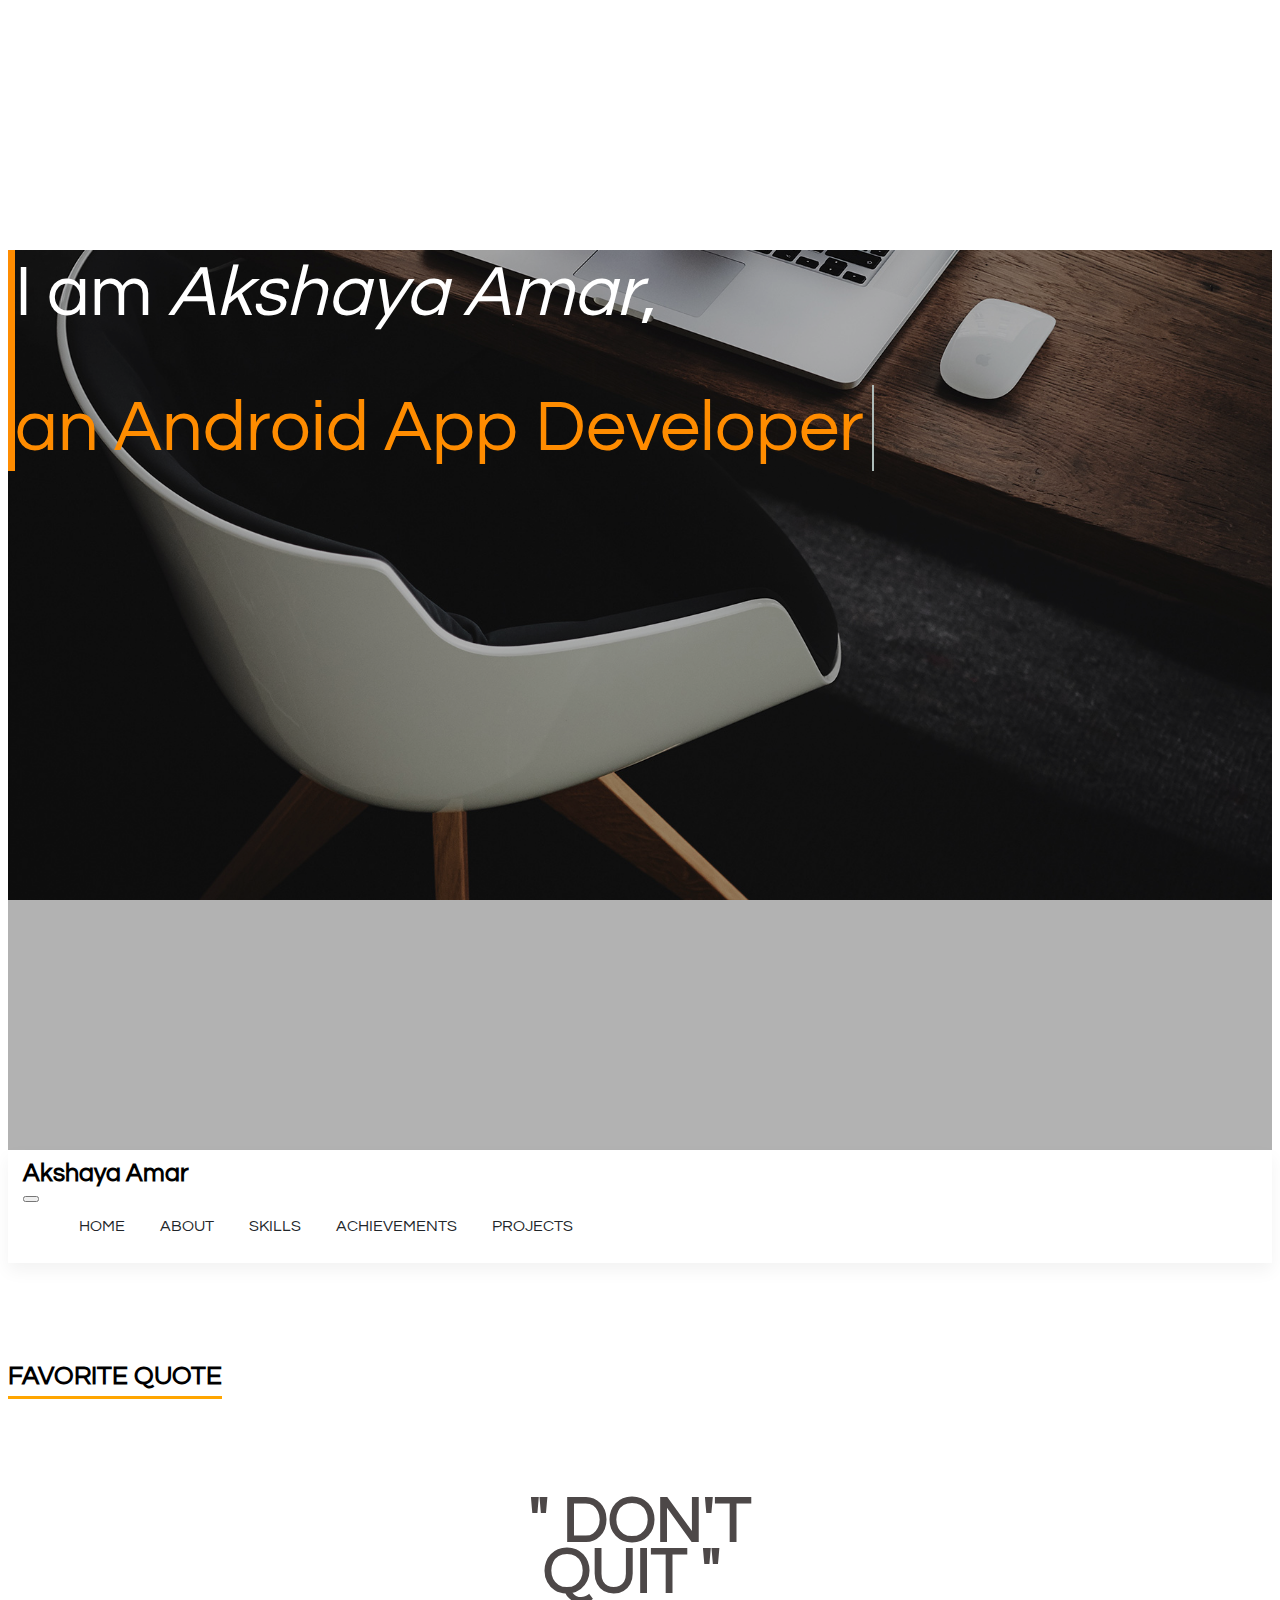
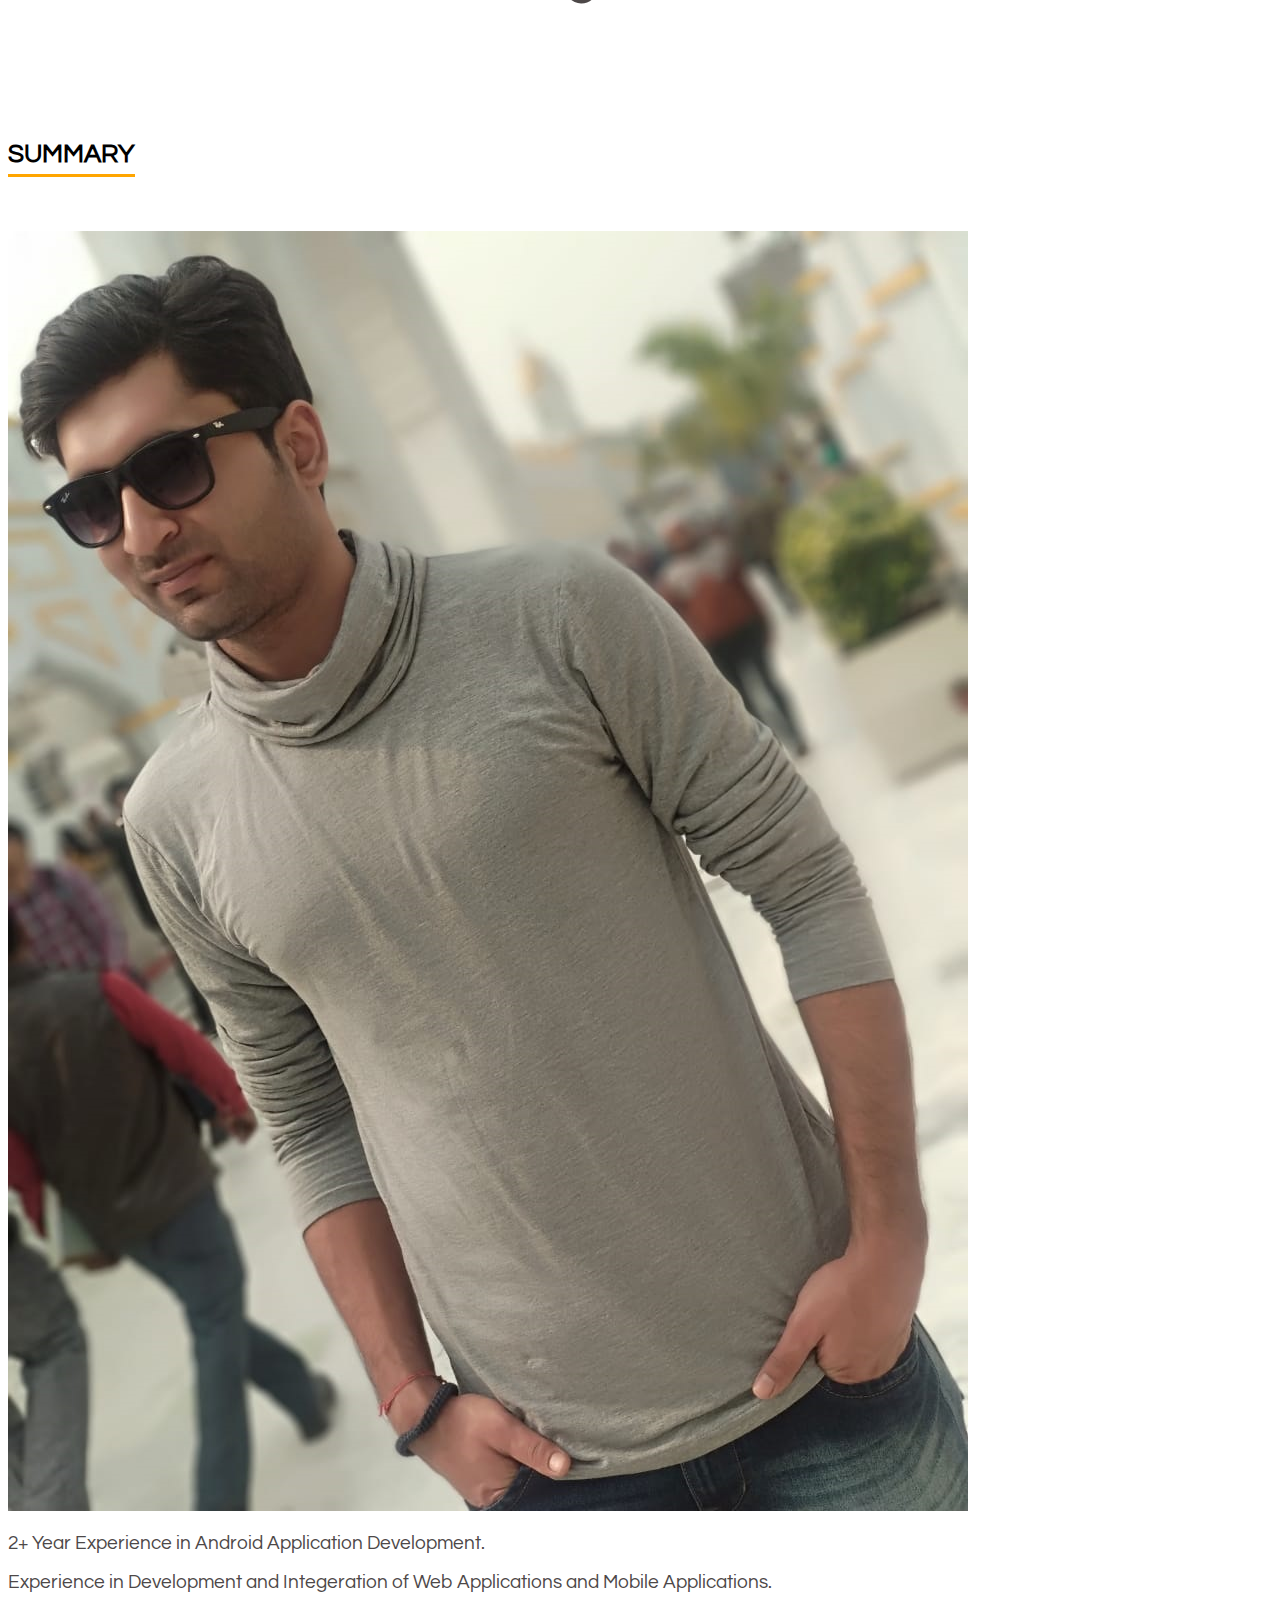
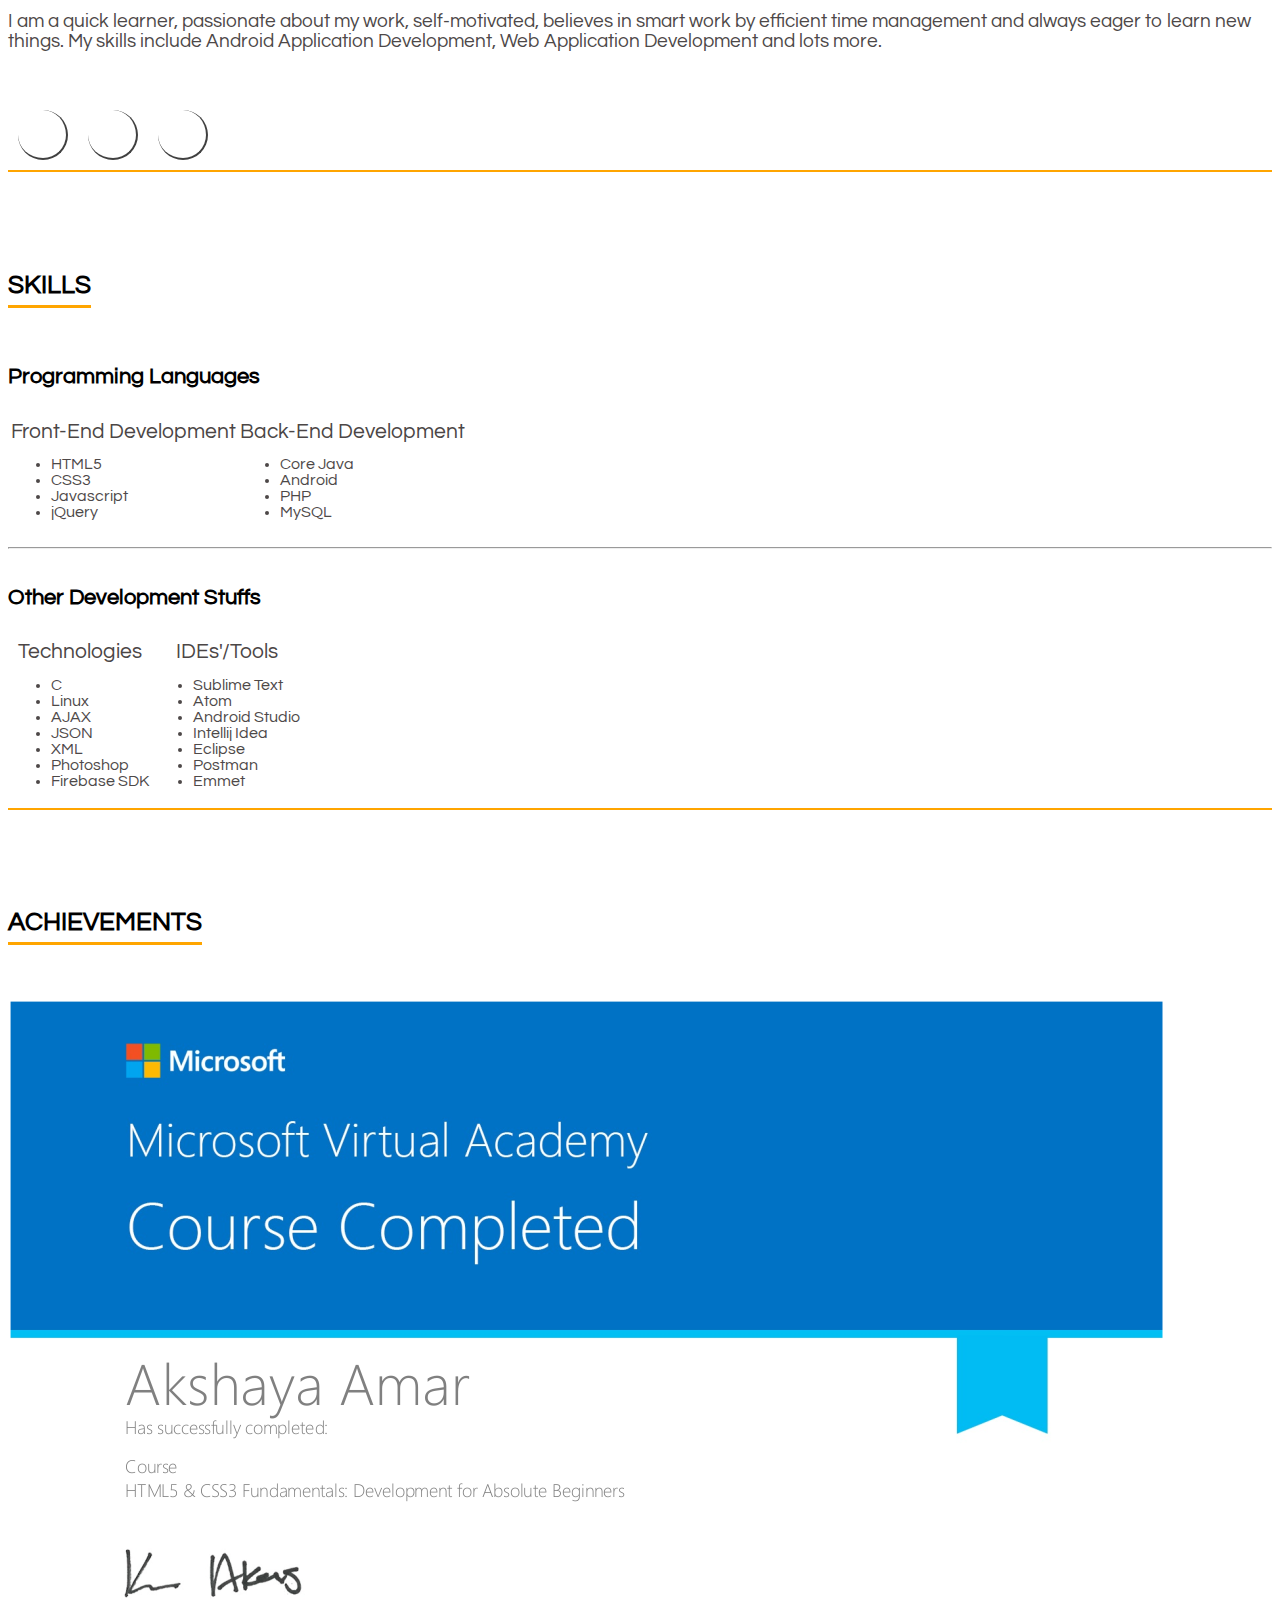
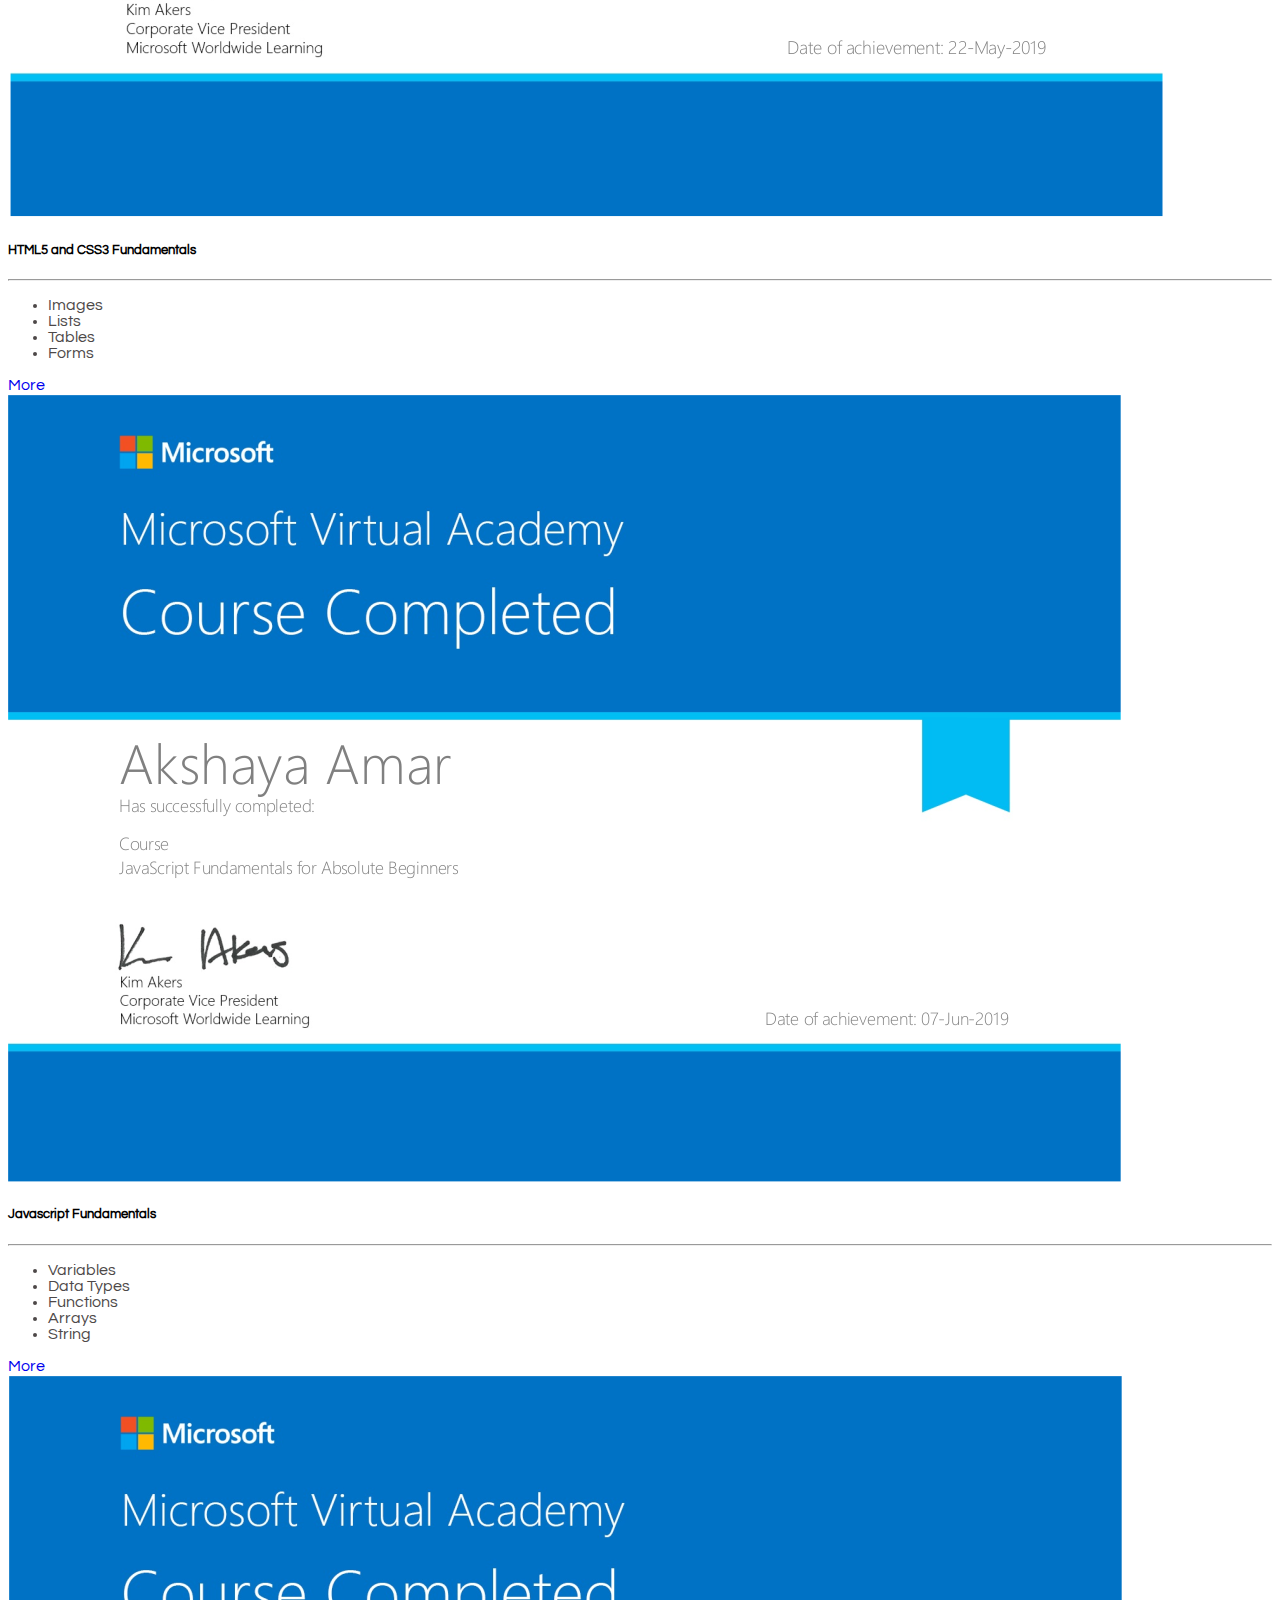
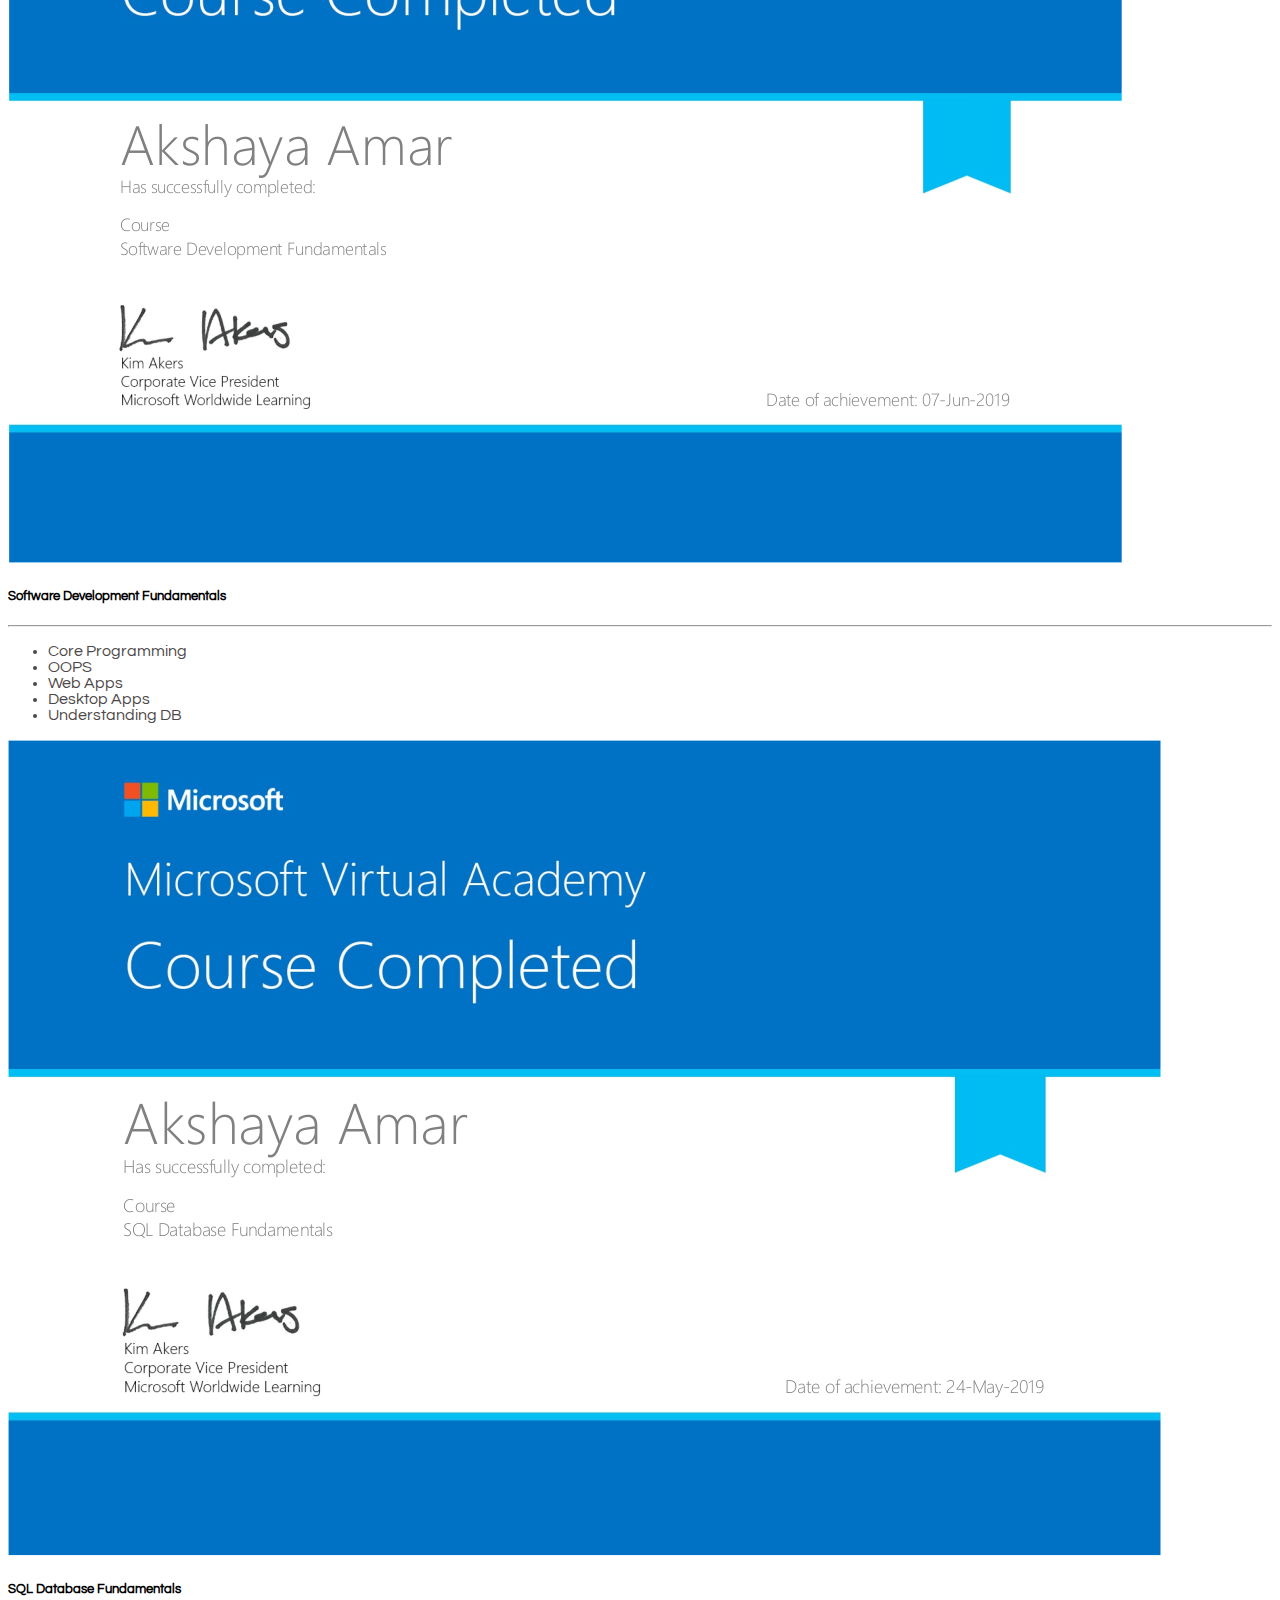
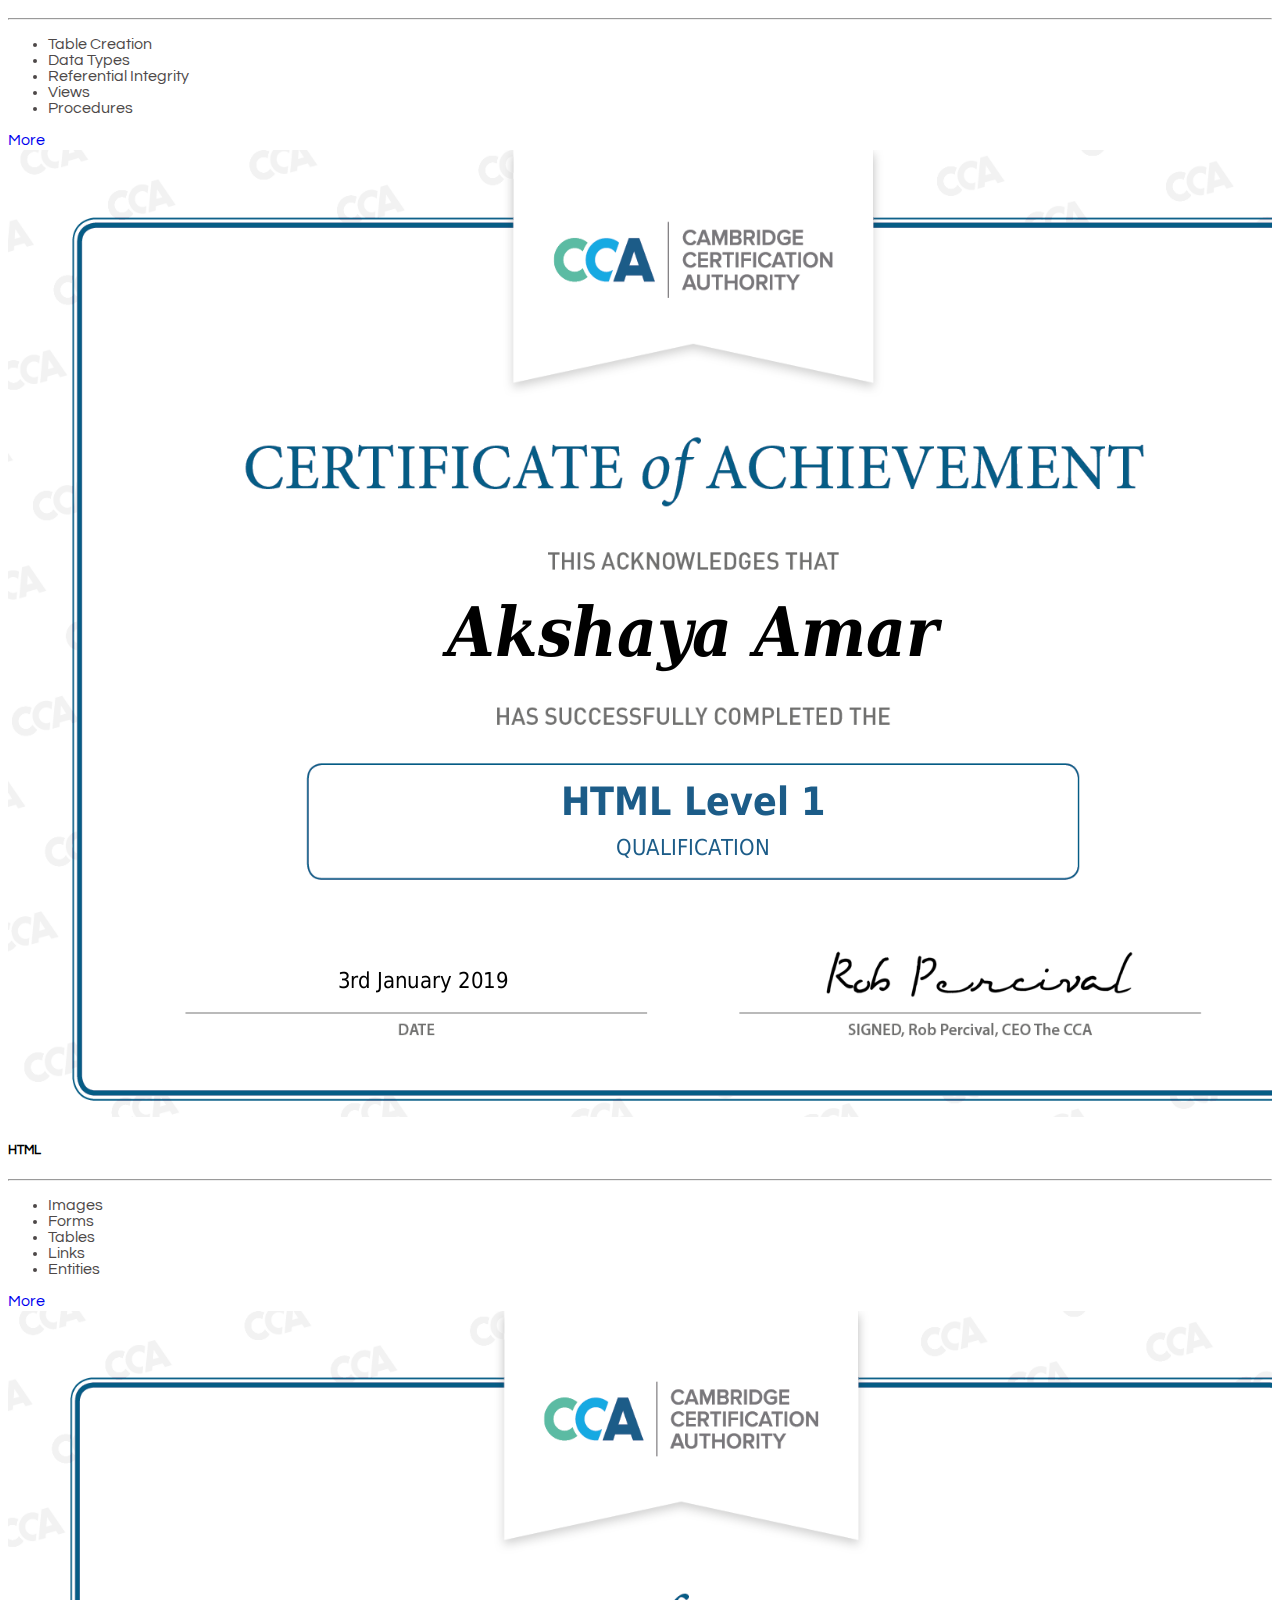
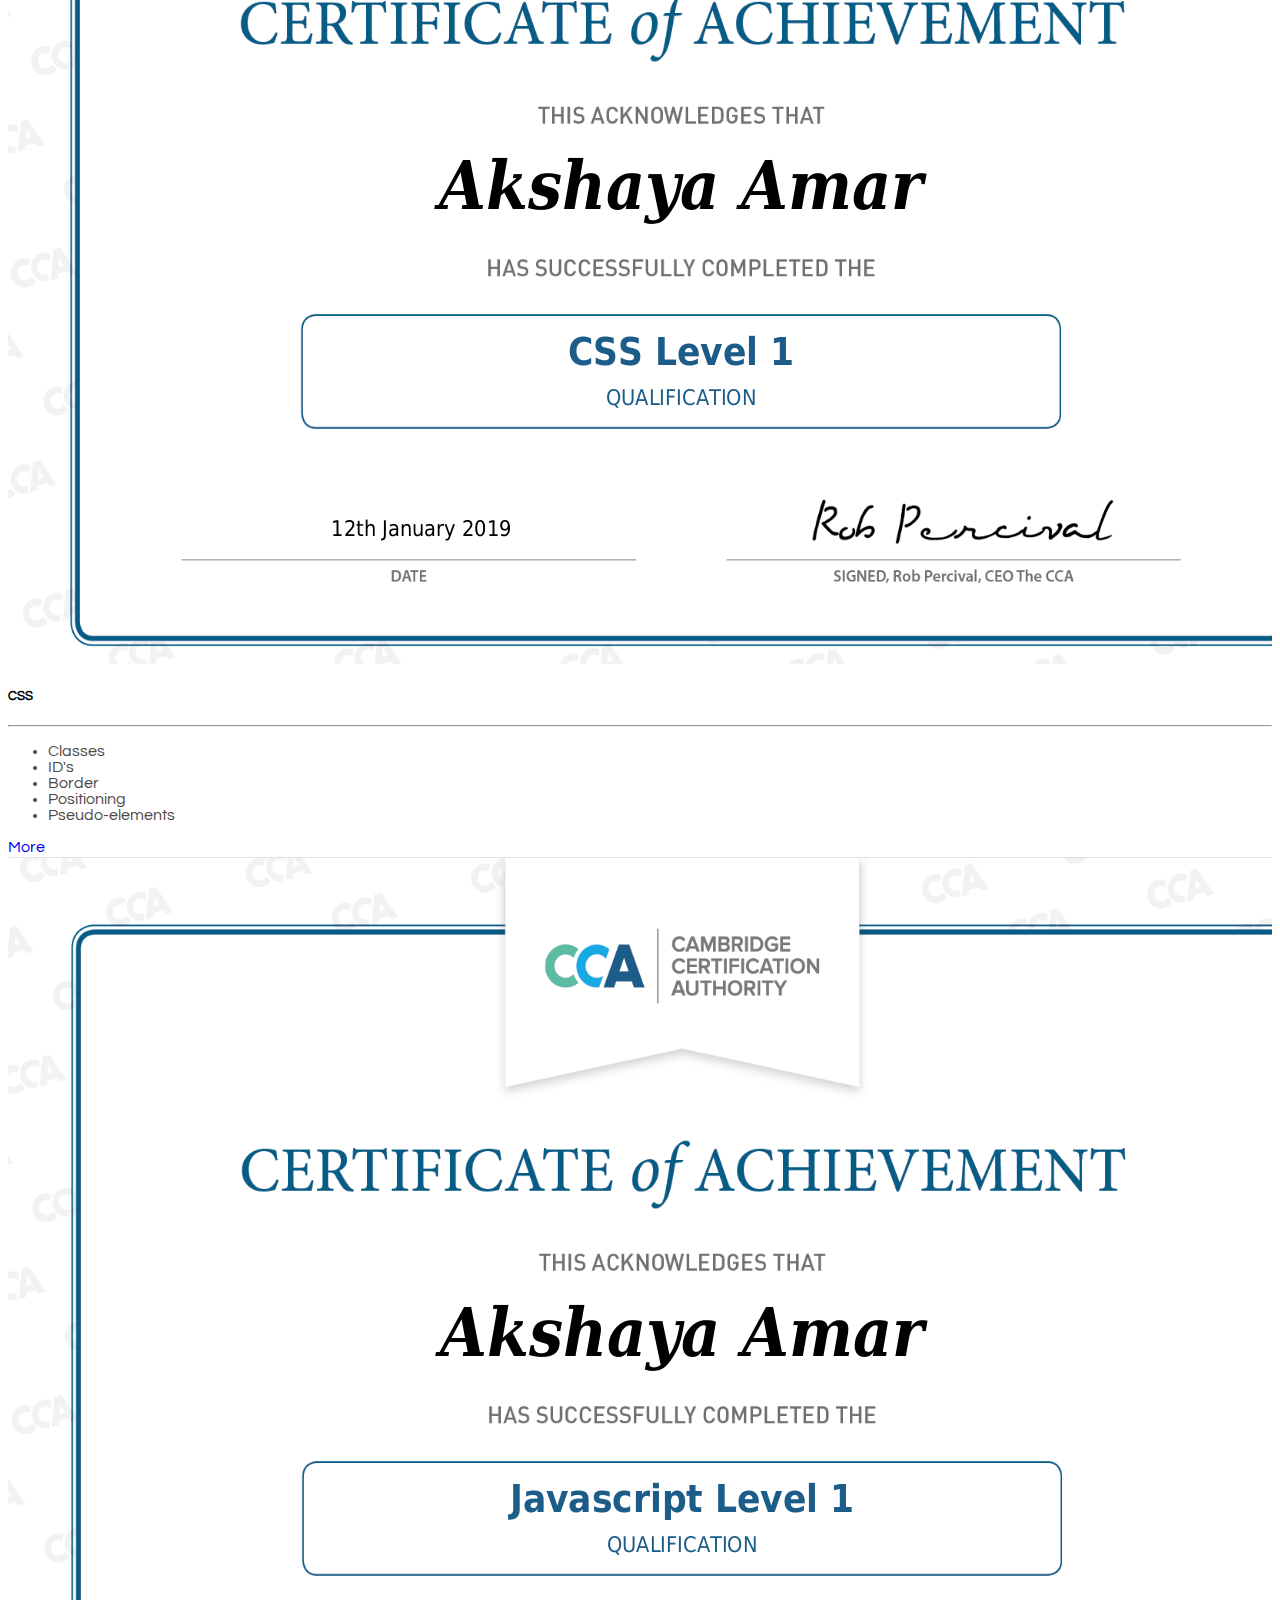
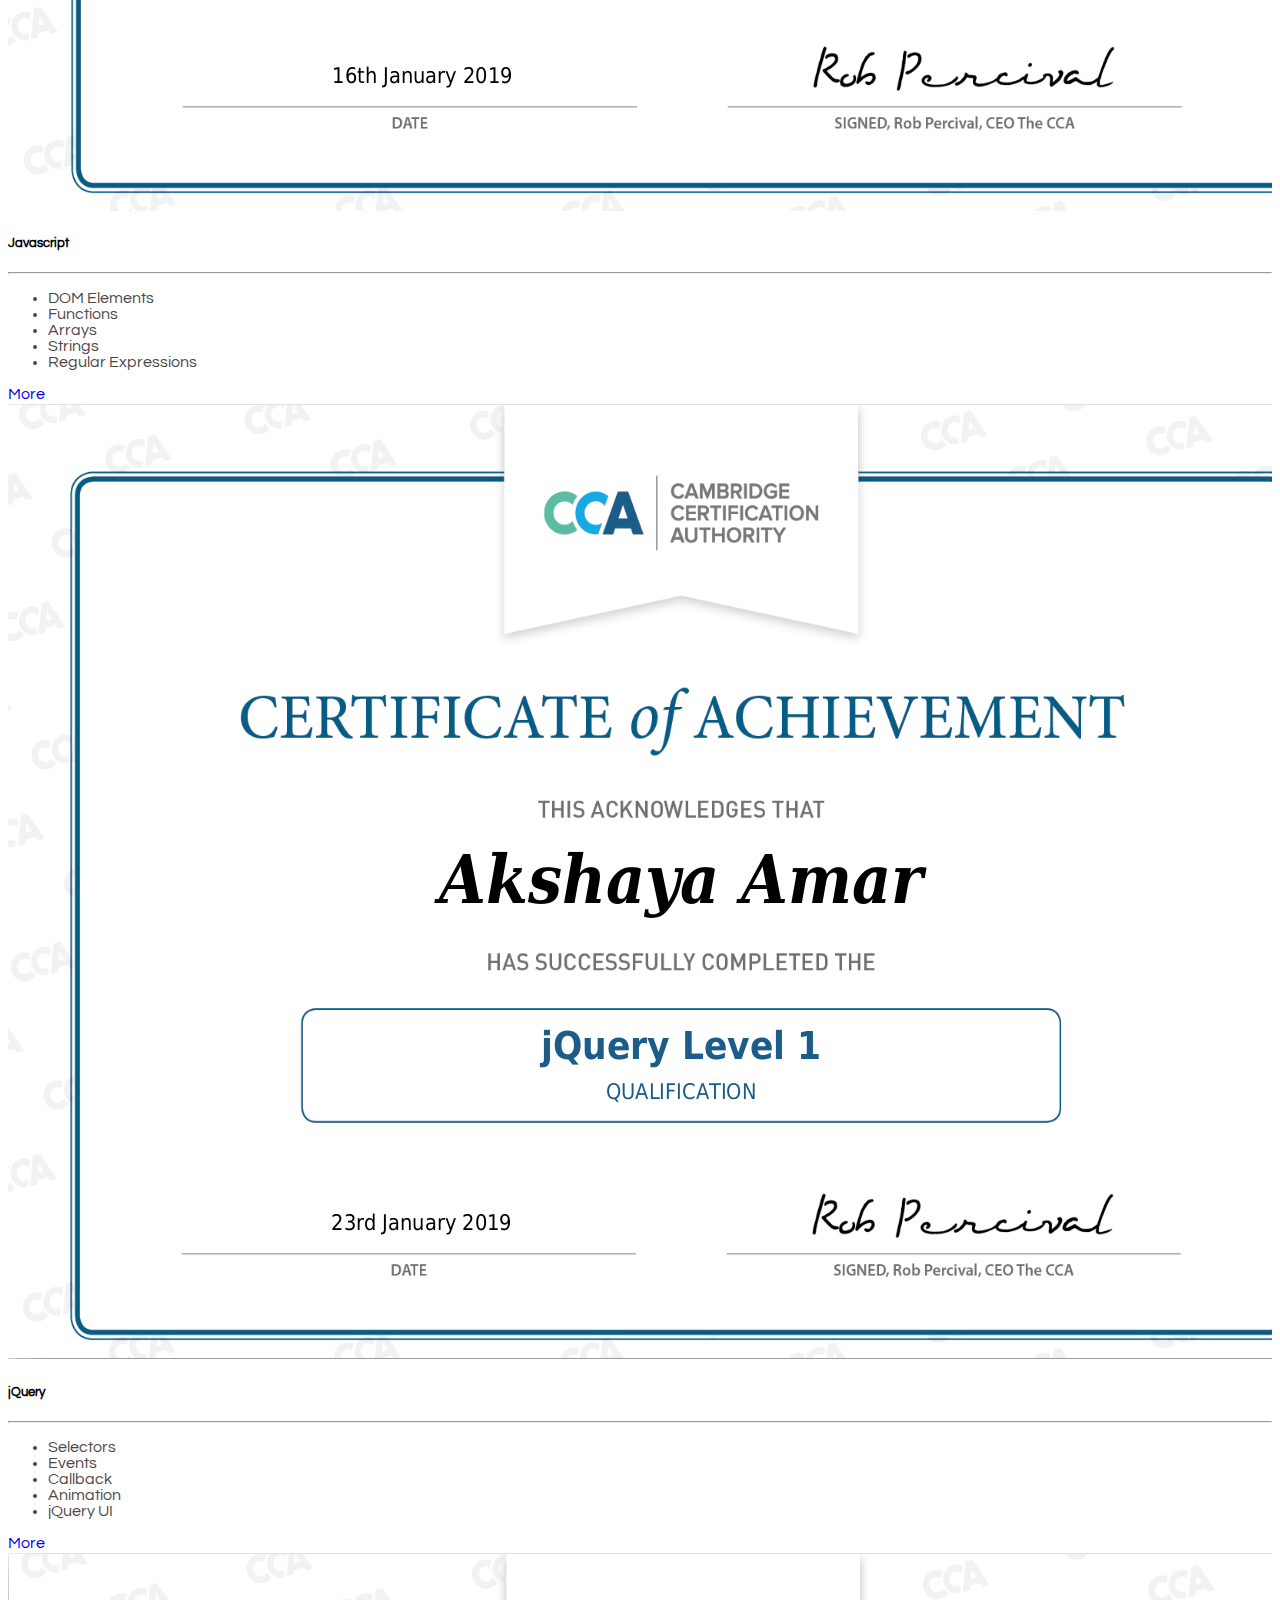
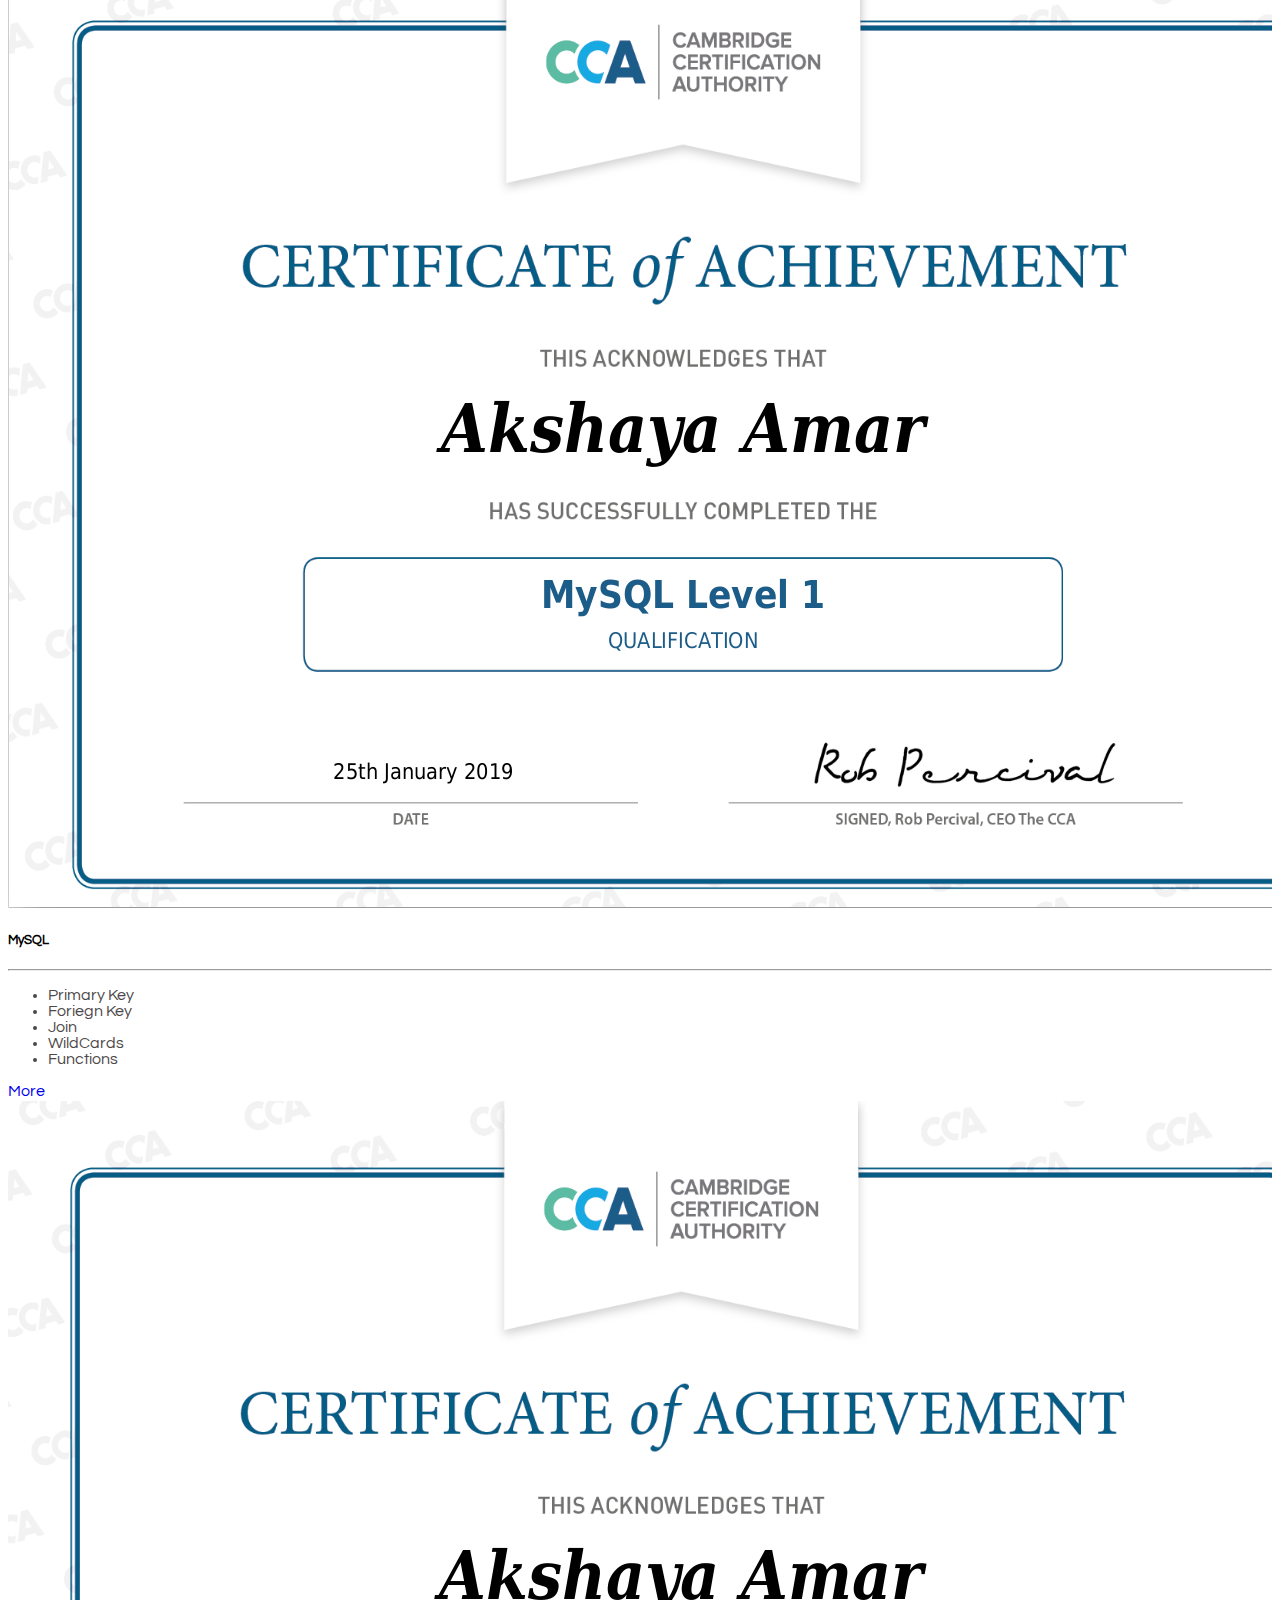
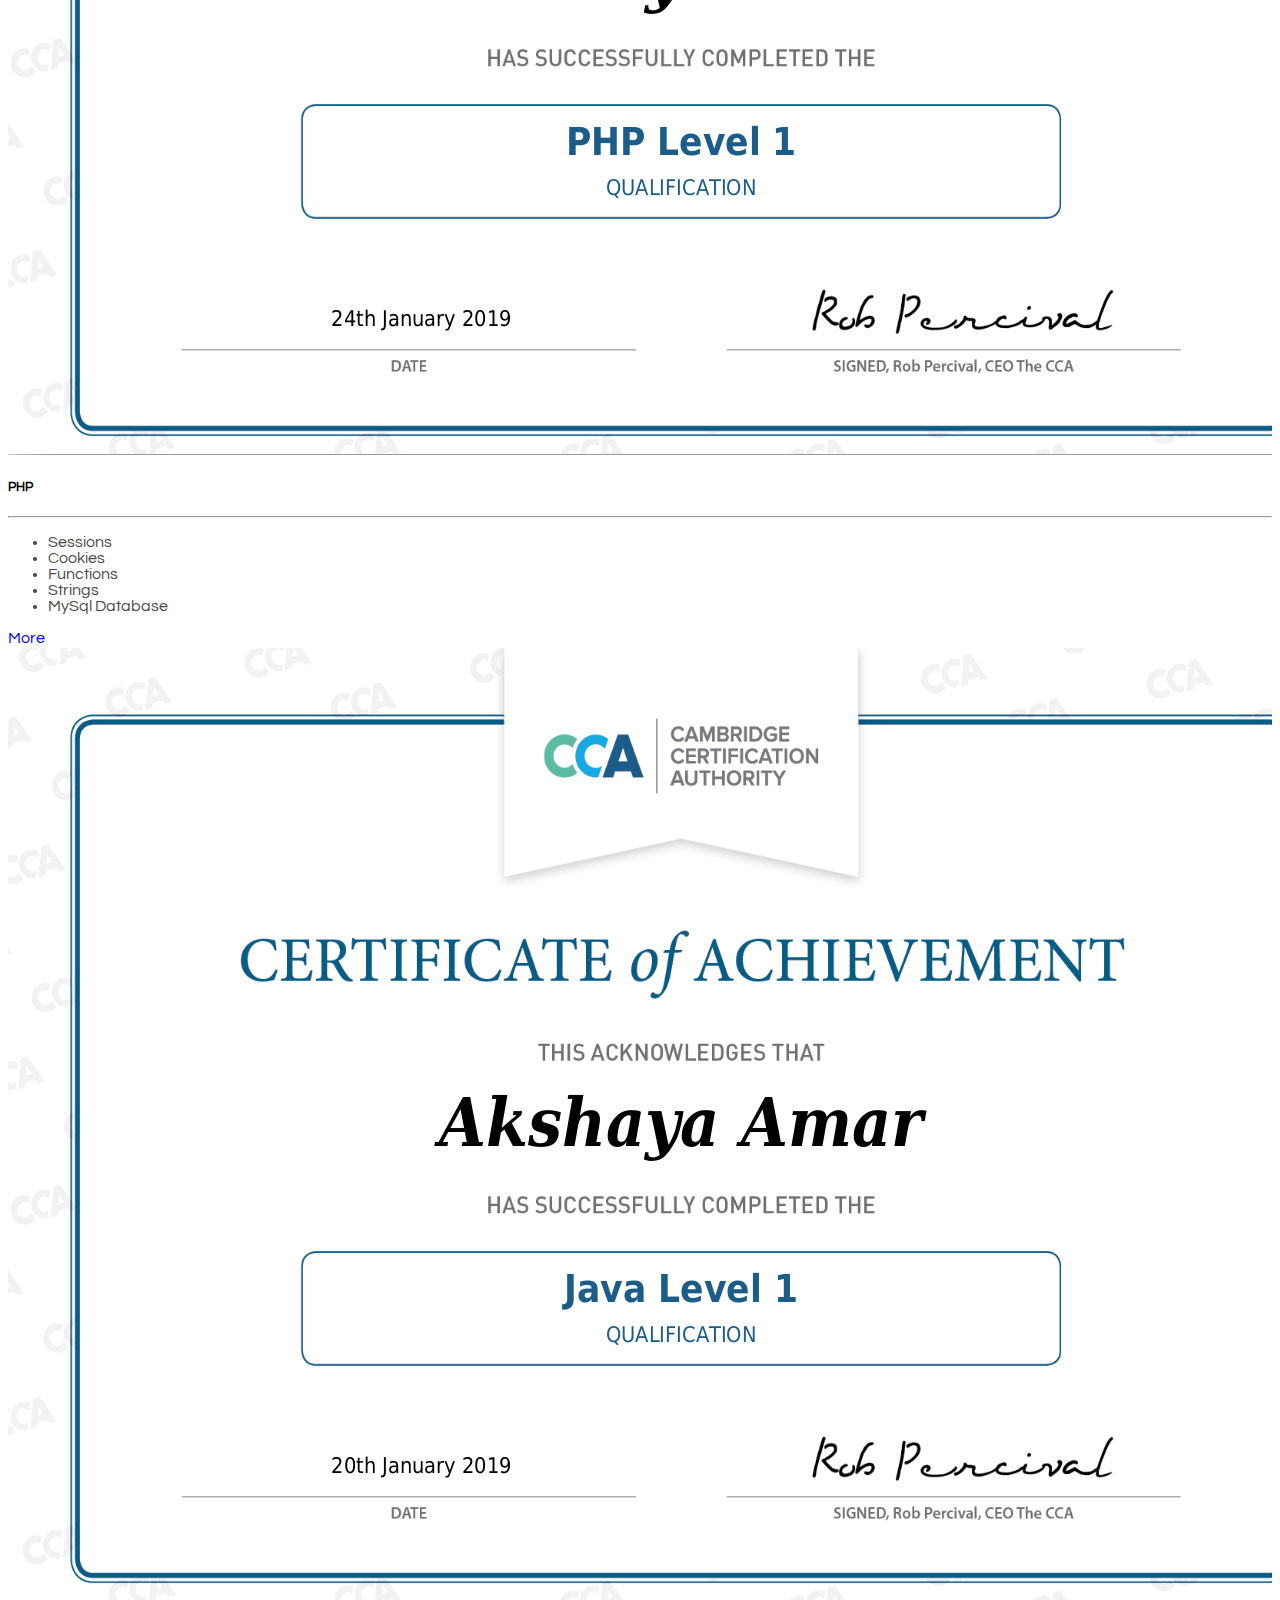
==== commit 193b26dc: "details added for payquery" ====
--- a/index.html
+++ b/index.html
@@ -1,641 +1,29 @@
 <!DOCTYPE html>
 <html lang="en">
+
 <head>
   <meta charset="UTF-8">
   <meta name="viewport" content="width=device-width, initial-scale=1.0">
   <meta http-equiv="X-UA-Compatible" content="ie=edge">
   <title>Akshaya Amar Portfolio</title>
-  <link rel="stylesheet" href="css/animated-headline.css"></link>
+  <link rel="stylesheet" href="css/animated-headline.css">
+  </link>
   <link href="https://fonts.googleapis.com/css?family=Questrial|Roboto:300,400i,400,700" rel="stylesheet">
-  <link rel="stylesheet" href="https://stackpath.bootstrapcdn.com/bootstrap/4.2.1/css/bootstrap.min.css" integrity="sha384-GJzZqFGwb1QTTN6wy59ffF1BuGJpLSa9DkKMp0DgiMDm4iYMj70gZWKYbI706tWS" crossorigin="anonymous">
+  <link rel="stylesheet" href="https://stackpath.bootstrapcdn.com/bootstrap/4.2.1/css/bootstrap.min.css"
+    integrity="sha384-GJzZqFGwb1QTTN6wy59ffF1BuGJpLSa9DkKMp0DgiMDm4iYMj70gZWKYbI706tWS" crossorigin="anonymous">
   <link rel="stylesheet" href="css/lightbox.min.css">
-  <link rel="stylesheet" href="https://use.fontawesome.com/releases/v5.7.1/css/all.css" integrity="sha384-fnmOCqbTlWIlj8LyTjo7mOUStjsKC4pOpQbqyi7RrhN7udi9RwhKkMHpvLbHG9Sr" crossorigin="anonymous">
+  <link rel="stylesheet" href="https://use.fontawesome.com/releases/v5.7.1/css/all.css"
+    integrity="sha384-fnmOCqbTlWIlj8LyTjo7mOUStjsKC4pOpQbqyi7RrhN7udi9RwhKkMHpvLbHG9Sr" crossorigin="anonymous">
   <script src="https://unpkg.com/aos@2.3.1/dist/aos.js"></script>
-  <style type="text/css">
-
-  body{
-    font-family: 'Questrial', sans-serif;
-  }
-
-  #demo li{
-    list-style: none;
-    display: inline-block;
-  }
-
-  #demo li a{
-    text-decoration: none;
-    position: relative;
-    display: block;
-    overflow: hidden;
-    transition: 0.5s all;
-    padding: 14px 30px;
-    text-transform: uppercase;
-  }
-
-  #demo li a:before{
-    content:'';
-    width: 60px;
-    position: absolute;
-    border-bottom: 2px solid #FF8C00;
-    bottom: 0;
-    right: 350px;
-    transition: 0.4s all;
-  }
-
-  #demo li a:hover:before{
-    right: 0;
-  }
-
-  h4{
-    font-size: 26px;
-  }
-
-  h5.mytitle{
-    font-size: 22px;
-  }
-
-  h6.mytitle{
-    font-size: 21px;
-    color: #474443;
-  }
-
-  table tr td ul li, ul.mycertificates li{
-    color: #4D4848;
-    margin: 0px;
-  }
-
-  table thead.myheading tr th{
-    font-size: 21px;
-    color: #4B4646;
-    line-height: .4em;
-  }
-
-  .tryit{
-    border: 1px solid orange;
-    padding: 0;
-    margin: 0;
-  }
-
-  ul#socialM{
-    display: -webkit-flex;
-    display: -ms-flex;
-    display: flex;
-    margin: 0;
-    padding: 0;
-  }
-
-  #socialM li{
-    list-style: none;
-    margin-top: 30px;
-  }
-
-  ul#socialM li a{
-    width: 50px;
-    height: 50px;
-    text-align: center;
-    line-height: 55px;
-    font-size: 24px;
-    display: block;
-    border-radius: 50%;
-    position: relative;
-    overflow: hidden;
-    border-right: 2px solid #404040;
-    border-bottom: 2px solid #404040;
-    color: #000;
-    margin: 10px;
-  }
-
-  ul#socialM li a .fab{
-    transition: .4s;
-  }
-
-  ul#socialM li a:hover .fab{
-    color: white;
-    transform: rotateY(360deg);
-  }
-
-  ul#socialM li a:before{
-    content: '';
-    position: absolute;
-    top: 100%;
-    left: 0;
-    width: 100%;
-    height: 100%;
-    transition: .6s;
-  }
-
-  ul#socialM li:nth-child(1) a{
-    color: #404040;
-  }
-
-  ul#socialM li:nth-child(2) a{
-    color: #404040;
-  }
-
-  ul#socialM li:nth-child(3) a{
-    color: #404040;
-  }
-  
-  ul#socialM li:nth-child(4) a{
-    color: #404040;
-  }
-
-  ul#socialM li a:hover:before{
-    top: 0;
-  }
-
-  ul#socialM li:nth-child(1) a:before{
-    background: #007bb5;
-  }
-
-  ul#socialM li:nth-child(2) a:before{
-    background: #333;
-  }
-
-  ul#socialM li:nth-child(3) a:before{
-    background: #3b5998;
-  }
-
-  #mainNav {
-    box-shadow: 0 0.5rem 1rem rgba(0, 0, 0, 0.15);
-    background-color: #fff;
-    transition: background-color 0.2s ease;
-  }
-
-  #mainNav .navbar-brand {
-    font-weight: bold;
-  }
-
-  #mainNav .navbar-nav .nav-item .nav-link {
-    padding: 0.75rem 0;
-  }
-
-  #mainNav .navbar-nav .nav-item .nav-link:hover, #mainNav .navbar-nav .nav-item .nav-link:active {
-    /* font-style: italic; */
-  }
-
-  #mainNav .navbar-nav .nav-item .nav-link.active {
-    color: #FF8C00 !important;
-  }
-
-  @media (min-width: 992px) {
-    #mainNav {
-      box-shadow: none;
-      background-color: transparent;
+  <link rel="stylesheet" href="css/style.css">
+
+  <style>
+    .bg-header {
+      background: url("images/background.jpg") no-repeat fixed center;
+      background-size: cover;
+      min-height: 900px;
+      position: relative;
     }
-    #mainNav .navbar-brand {
-      display: none;
-    }
-    #mainNav .navbar-brand:hover {
-      color: #fff;
-    }
-    #mainNav .navbar-nav .nav-item .nav-link {
-      color: white;
-      padding: 0 1rem;
-    }
-    #mainNav .navbar-nav .nav-item .nav-link:hover {
-      color: #DDDD;
-    }
-    #mainNav .navbar-nav .nav-item:last-child .nav-link {
-      padding-right: 0;
-    }
-    #mainNav.navbar-scrolled {
-      box-shadow: 0 0.5rem 1rem rgba(0, 0, 0, 0.05);
-      background-color: #fff;
-      transition: .7s;
-    }
-    #mainNav.navbar-scrolled .navbar-brand {
-      color: #212529;
-    }
-    #mainNav.navbar-scrolled .navbar-brand:hover {
-      color: #FF8C00;
-    }
-    #mainNav.navbar-scrolled .navbar-nav .nav-item .nav-link {
-      color: #212529;
-    }
-    #mainNav.navbar-scrolled .navbar-nav .nav-item .nav-link:hover {
-      color: #5D5D5D;
-    }
-  }
-
-  #hello.name-scrolled{
-    font-weight: bold;
-    font-size: 25px;
-    transition: .7s;
-  }
-
-  .bg-header{
-    background: url("images/background1.jpg") no-repeat fixed center;
-    background-size: cover;
-    min-height: 900px;
-    position: relative;
-  }
-
-  .header-bg-gray{
-    background-color: rgba(0, 0, 0, .30);
-    min-height: 900px;
-  }
-
-  .container-fluid{
-    padding: 0;
-  }
-
-  .navbar{
-    padding: 10px 15px;
-  }
-
-  .navbar .navbar-nav .active{
-    font-size: 20px;
-    font-weight: 600;
-  }
-
-  .active{
-    opacity: 1;
-  }
-
-  .navbar-nav .nav-item .nav-link{
-    transition: 0.3s ease;
-  }
-
-  .navbar-nav .nav-item .nav-link:hover{
-    font-size: 20px;
-    transition: 0.3s ease;
-  }
-
-  .navbar-light .navbar-toggler:hover, .navbar-light .navbar-toggler:active{
-    background-color: rgba(255, 255, 255, 0.5);
-    transition: 0.3s ease;
-  }
-
-  button:focus{
-    outline: none;
-    background-color: rgba(255, 255, 255, 0.5);
-  }
-
-  .scroll-to-about a i{
-    text-align: center;
-    position: absolute;
-    bottom: -200px;
-    font-size: 25px;
-    color: white;
-    width: 50px;
-    height: 50px;
-    border: 1px solid white;
-    line-height: 50px;
-    border-radius: 50%;
-  }
-
-  .self1{
-    border-left: 7px solid 	#FF8C00;
-    margin-top: 250px;
-  }
-
-  .self {
-    font-size: 1.7rem;
-    line-height: 1.2;
-    color: white;
-  }
-
-  @media only screen and (min-width: 768px) {
-    .self {
-      font-size: 3.2rem;
-      font-weight: 300;
-    }
-  }
-  @media only screen and (min-width: 1170px) {
-    .self {
-      font-size: 4.5rem;
-    }
-  }
-
-  b{
-    color: #FF8C00;
-  }
-
-  #name {
-    font-weight: 400;
-    font-style: italic;
-  }
-
-  #headingGone + #h123{
-    color: blue;
-  }
-
-  #motoid, #about, #skills, #about2, #achievements, #projects{
-    padding-top: 65px;
-  }
-
-  table thead.myheading th{
-    font-weight: normal;
-    font-size: 23px;
-  }
-
-  .rounded {
-    border-radius: .4rem!important
-  }
-
-  .card{
-    margin-top: 2px;
-  }
-
-  .inner{
-    overflow: hidden;
-  }
-
-  .inner img{
-    transition: all 1s ease;
-  }
-
-  .inner:hover img{
-    transform: scale(1.5);
-  }
-
-  #htmlmore, #cssmore, #jsmore, #jquerymore, #mysqlmore, #phpmore, #java1more, #java2more, #ms_html_css_more, #ms_software_more, #ms_sql_more, #ms_js_more{
-    display: none;
-  }
-
-  .sample a:link{
-    text-decoration: none;
-  }
-
-  .horirule{
-    border: 1px solid #FF8C00;
-  }
-
-  .bluring{
-    border: 1px solid rgb(255, 140 ,0 ,0.4)
-  }
-
-  .box{
-    position: absolute;
-    bottom: -220px;
-    left: 50%;
-    transform: translate(-50%, -50%);
-  }
-
-  .box span{
-    display: block;
-    width: 30px;
-    height: 30px;
-    border-bottom: 1px solid white;
-    border-right: 1px solid white;
-    transform: rotate(45deg);
-    margin: -10px;
-    animation: animate 2s infinite;
-  }
-
-  .box span:nth-child(2){
-    animation-delay: -0.2s;
-  }
-
-  .box span:nth-child(3){
-    animation-delay: -0.4s;
-  }
-
-  @keyframes animate{
-    0%{
-      opacity: 0;
-      transform: rotate(45deg) translate(-20px, -20px);
-    }
-    50%{
-      opacity: 1;
-    }
-    100%{
-      opacity: 0;
-      transform: rotate(45deg) translate(20px, 20px);
-    }
-  }
-
-
-  .hovereffect {
-    width: 100%;
-    height: 100%;
-    float: left;
-    overflow: hidden;
-    position: relative;
-    text-align: center;
-    background: #37373a;
-  }
-
-  .hovereffect img {
-    display: block;
-    position: relative;
-    max-width: none;
-    height: calc(100% + 70px);
-    transition: opacity 0.35s, transform 0.45s;
-    transform: scale(0.8)
-  }
-
-  .hovereffect h2 {
-    text-transform: uppercase;
-    position: relative;
-    font-size: 20px;
-    background-color: transparent;
-    padding: 5% 0 10px 0;
-    text-align: left;
-    opacity: 0;
-    font-weight: bold;
-  }
-
-  .hovereffect:hover h2 {
-    color: #fff;
-    opacity: 1;
-  }
-
-  .hovereffect .overlay {
-    width: 100%;
-    height: 100%;
-    position: absolute;
-    overflow: hidden;
-    top: 0;
-    left: 0;
-    padding: 3em;
-    text-align: left;
-  }
-
-  .hovereffect .overlay:before {
-    position: absolute;
-    top: 20px;
-    right: 20px;
-    bottom: 20px;
-    left: 20px;
-    border: 2px solid #fff;
-    border-radius: 5px;
-    content: '';
-    opacity: 0;
-    filter: alpha(opacity=0);
-    transition: opacity 0.3s, transform 0.50s;
-    transform: translate3d(0,20px,0);
-  }
-
-  .hovereffect a, .hovereffect p {
-    color: #FFF;
-    opacity: 0;
-    filter: alpha(opacity=0);
-    transition: opacity 0.35s, transform 0.45s;
-    transform: translate3d(0,-10px,0);
-  }
-
-  .hovereffect:hover img {
-    opacity: 0.2;
-    filter: alpha(opacity=20);
-    transform: translate3d(0,0,0);
-  }
-
-  .hovereffect:hover .overlay:before,
-  .hovereffect:hover a, .hovereffect:hover p {
-    opacity: 1;
-    filter: alpha(opacity=100);
-    transform: translate3d(0,0,0);
-  }
-
-  .images11{
-    padding: 30px;
-    color: white;
-    border-right: 1px solid white;
-    /* border: 1px solid white; */
-    border-radius: 20px;
-    margin-right: 20px;
-  }
-
-  .footerend{
-    color: #fff;
-    background: #1a1a1c;
-    padding: 35px 0 20px 0;
-  }
-
-  .unselectable {
-    -moz-user-select: -moz-none;
-    -khtml-user-select: none;
-    -webkit-user-select: none;
-    -ms-user-select: none;
-    user-select: none;
-  }
-
-  .motodiv{
-    display: -webkit-flex;
-    display: -ms-flex;
-    display: flex;
-    justify-content: center;
-    -ms-align-items: center;
-    align-items: center;
-  }
-
-  h1#moto{
-    font-size: 4em;
-    transition: .5s;
-    line-height: 0.8em;
-  }
-
-  h1#moto span{
-    position: relative;
-    text-transform: uppercase;
-    display: block;
-    transition: .5s;
-  }
-
-  h1#moto:hover{
-    cursor: pointer;
-  }
-
-  h1#moto.motoclass span:nth-child(1):before {
-    content: '';
-    position: absolute;
-    top: calc(50% - 6px);
-    right: 0;
-    height: 12px;
-    width: 42%;
-    background: #f88c2b;
-    transform-origin: right;
-    transform: scaleX(0);
-    transition: 0.5s;
-    animation: my 2s 2;
-    animation-direction: alternate-reverse;
-  }
-
-  @keyframes my {
-    0%, 20%{
-      transform: scaleX(1);
-    }
-  }
-
-  h1#moto:hover span:nth-child(1):before{
-    transform: scaleX(1);
-  }
-
-  h1#moto.motoclass span:nth-child(2):before{
-    content: '';
-    position: absolute;
-    top: calc(50% - 6px);
-    width: 45%;
-    height: 12px;
-    left: 0;
-    background: #f88c2b;
-    transform-origin: left;
-    transform: scaleX(0);
-    transition: .5s;
-    animation: my 2s 2;
-    animation-direction: alternate-reverse;
-  }
-
-  h1#moto.motoclass:hover span:nth-child(2):before{
-    transform: scaleX(1);
-  }
-
-  h1#moto.motoclass span hide{
-    transition: .5s;
-    transition-delay: .5s;
-    animation: my2 2s 2;
-    animation-direction: alternate-reverse;
-  }
-
-  @keyframes my2 {
-    0%, 80%{
-      transition-delay: 0.5s;
-      opacity: 0;
-    }
-    100%{
-      padding-right: 35px;
-    }
-  }
-
-  h1#moto.motoclass:hover span hide{
-    transition-delay: .5s;
-    opacity: 0;
-  }
-
-  h1#moto.motoclass:hover span:nth-child(1) hide{
-    padding-right: 35px;
-  }
-
-  h1#moto.motoclass:hover span:nth-child(2) hide{
-    padding-right: 50px;
-  }
-
-  .du{
-    padding-bottom: 30px;
-    text-transform: uppercase;
-  }
-
-  h4 span {
-    position: relative;
-    padding-bottom: 10px;
-  }
-  h4 span::after{
-    content: '';
-    /* position: relative; */
-    position: absolute;
-    left: 0;
-    right: 0;
-    bottom: 0;
-    width: 100%;
-    border-bottom: 3px solid orange;
-  }
-
-  .card-text{
-    font-size: 19px;
-    color: #4D4848;
-  }
   </style>
 </head>
 
@@ -659,10 +47,10 @@
                     <h1 class="self">I am <span id="name">Akshaya Amar</span>,</h1>
                     <div class="animate-headline">
                       <h1 class="cd-headline clip is-full-width"><span class="self"><span>
-                        <span class="cd-words-wrapper">
-                          <b class="is-visible">an Android App Developer</b>
-                          <b>and a Programmer</b>
-                        </span>
+                            <span class="cd-words-wrapper">
+                              <b class="is-visible">an Android App Developer</b>
+                              <b>and a Programmer</b>
+                            </span>
                       </h1>
                     </div>
                   </div>
@@ -671,589 +59,683 @@
               <br>
 
               <!-- scroll to about button -->
-              <a href="#about"><div class="box">
-                <span></span>
-                <span></span>
-                <span></span>
-              </div>
-            </a>
+              <a href="#about">
+                <div class="box">
+                </div>
+              </a>
+            </div>
+          </div>
+        </div>
+      </div>
+    </header>
+
+    <nav class="navbar navbar-expand-lg navbar-light fixed-top py-1" id="mainNav">
+      <div class="container col-md-11">
+        <div id="hello">Akshaya Amar</div>
+        <button class="navbar-toggler navbar-toggler-right" type="button" data-toggle="collapse"
+          data-target="#navbarResponsive" aria-controls="navbarResponsive" aria-expanded="false"
+          aria-label="Toggle navigation">
+          <span class="navbar-toggler-icon"></span>
+        </button>
+        <div class="collapse navbar-collapse" id="navbarResponsive">
+          <ul class="navbar-nav ml-auto my-2 my-lg-0" id="demo">
+            <li class="nav-item">
+              <a class="nav-link js-scroll-trigger" href="#home">Home</a>
+            </li>
+            <li class="nav-item">
+              <a class="nav-link js-scroll-trigger" href="#about">About</a>
+            </li>
+            <li class="nav-item">
+              <a class="nav-link js-scroll-trigger" href="#skills">Skills</a>
+            </li>
+            <li class="nav-item">
+              <a class="nav-link js-scroll-trigger" href="#achievements">Achievements</a>
+            </li>
+            <li class="nav-item">
+              <a class="nav-link js-scroll-trigger" href="#projects">Projects</a>
+            </li>
+          </ul>
+        </div>
+      </div>
+    </nav>
+
+
+    <div class="container col-md-3" id="motoid">
+      <div class="card rounded shadow mb-4">
+        <div class="card-body">
+          <h4 class="m-0 card-title du text-center"><span>Favorite Quote</span></h4>
+
+          <div class="motodiv">
+            <h1 id="moto" class="card-text">
+              <span>"&nbsp;Do<hide>n't</hide></span>
+              <span>
+                <hide>&nbsp;Qu</hide>it&nbsp;"
+              </span>
+            </h1>
           </div>
         </div>
       </div>
     </div>
-  </header>
-
-  <nav class="navbar navbar-expand-lg navbar-light fixed-top py-1" id="mainNav">
-    <div class="container col-md-11">
-      <div id="hello">Akshaya Amar</div>
-      <button class="navbar-toggler navbar-toggler-right" type="button" data-toggle="collapse" data-target="#navbarResponsive" aria-controls="navbarResponsive" aria-expanded="false" aria-label="Toggle navigation">
-        <span class="navbar-toggler-icon"></span>
-      </button>
-      <div class="collapse navbar-collapse" id="navbarResponsive">
-        <ul class="navbar-nav ml-auto my-2 my-lg-0" id="demo">
-          <li class="nav-item">
-            <a class="nav-link js-scroll-trigger" href="#home">Home</a>
-          </li>
-          <li class="nav-item">
-            <a class="nav-link js-scroll-trigger" href="#about">About</a>
-          </li>
-          <li class="nav-item">
-            <a class="nav-link js-scroll-trigger" href="#skills">Skills</a>
-          </li>
-          <li class="nav-item">
-            <a class="nav-link js-scroll-trigger" href="#achievements">Achievements</a>
-          </li>
-          <li class="nav-item">
-            <a class="nav-link js-scroll-trigger" href="#projects">Projects</a>
-          </li>
-        </ul>
+
+    <div class="container col-md-10" id="about" data-aos="zoom-in">
+      <div class="card rounded shadow mb-4">
+        <div class="card-body">
+          <h4 class="m-0 card-title du text-center"><span>summary</span></h4>
+
+          <div class="row">
+            <div class="col-md-3">
+
+              <div class="myImage">
+                <img id="myImage1" class="card-img-top" src="images/pic.jpg">
+              </div>
+            </div>
+
+            <div class="col-md-9">
+              <p class="card-text">
+                2+ Year Experience in Android Application Development.
+              </p>
+
+              <p class="card-text">
+                Experience in Development and Integeration of Web Applications and Mobile Applications.
+              </p>
+
+              <p class="card-text">
+                I am a quick learner, passionate about my work, self-motivated, believes in smart work by efficient time
+                management and always eager to learn new things. My skills include Android Application
+                Development, Web Application Development and lots more.
+              </p>
+
+              <ul id="socialM">
+                <li><a href="https://www.linkedin.com/in/akshaya-amar-16603412/" target="_blank"><i
+                      class="fab fa-linkedin-in" aria-hidden="true"></i></a></li>
+                <li><a href="https://github.com/Akshaya-Amar" target="_blank"><i class="fab fa-github"
+                      aria-hidden="true"></i></a></li>
+                <li><a href="https://www.facebook.com/hearthacker.amar" target="_blank"><i class="fab fa-facebook-f"
+                      aria-hidden="true"></i></a></li>
+              </ul>
+              </h1>
+            </div>
+          </div>
+        </div>
+
+        <!-- for horizontal line at the end of every card -->
+        <div class="tryit"></div>
+
       </div>
     </div>
-  </nav>
-
-
-  <div class="container col-md-3" id="motoid">
-    <div class="card rounded shadow mb-4">
-      <div class="card-body">
-        <h4 class="m-0 card-title du text-center"><span>Favorite Quote</span></h4>
-
-        <div class="motodiv">
-          <h1 id="moto" class="card-text">
-            <span>"&nbsp;Do<hide>n't</hide></span>
-            <span><hide>&nbsp;Qu</hide>it&nbsp;"</span>
-          </h1>
-        </div>
-      </div>
-    </div>
-  </div>
-
-  <div class="container col-md-10" id="about" data-aos="zoom-in">
-    <div class="card rounded shadow mb-4">
-      <div class="card-body">
-        <h4 class="m-0 card-title du text-center"><span>summary</span></h4>
-
-        <div class="row">
-          <div class="col-md-3">
-
-            <div class="myImage">
-              <img id="myImage1" class="card-img-top" src="images/pic.jpg">
-            </div>
-          </div>
-
-          <div class="col-md-9">
-            <p class="card-text">
-              2+ Year Experience in Android Application Development.
-            </p>
-
-            <p class="card-text">
-              Experience in Development and Integeration of Web Applications and Mobile Applications.
-            </p>
-
-            <p class="card-text">
-              I am a quick learner, passionate about my work, self-motivated, believes in smart work by efficient time
-              management and always eager to learn new things. My skills include Android Application
-              Development, Web Application Development and lots more.
-            </p>
-
-            <ul id="socialM">
-              <li><a href="https://www.linkedin.com/in/akshaya-amar-16603412/" target="_blank"><i class="fab fa-linkedin-in" aria-hidden="true"></i></a></li>
-              <li><a href="https://github.com/Akshaya-Amar" target="_blank"><i class="fab fa-github" aria-hidden="true"></i></a></li>
-              <li><a href="https://www.facebook.com/hearthacker.amar" target="_blank"><i class="fab fa-facebook-f" aria-hidden="true"></i></a></li>              
-            </ul>
-</h1>
-          </div>
-        </div>
-      </div>
-
-      <!-- for horizontal line at the end of every card -->
-      <div class="tryit"></div>
-
-    </div>
-  </div>
-
-  <div class="container col-md-10" id="skills" data-aos="zoom-in">
-    <div class="card rounded shadow mb-4">
-      <div class="card-body">
-        <h4 class="m-0 card-title du text-center"><span>SKILLS</span></h4>
-        <h5 class="mytitle">Programming Languages</h5>
-        <table class="table table-borderless">
-          <thead class="myheading">
-            <tr>
-              <th>Front-End Development</th>
-              <th>Back-End Development</th>
-            </tr>
-          </thead>
-          <tbody>
-            <tr>
-              <td>
-                <ul>
-                  <li>HTML5</li>
-                  <li>CSS3</li>
-                  <li>Javascript</li>
-                  <li>jQuery</li>
-                </ul>
-              </td>
-
-              <td>
-                <ul>
-                  <li>Core Java</li>
-                  <li>Android</li>
-                  <li>PHP</li>
-                  <li>MySQL</li>
-                </ul>
-              </td>
-            </tr>
-          </tbody>
-        </table>
-
-        <hr>
-
-        <div data-aos="zoom-in">
-          <h5 class="mytitle">Other Development Stuffs</h5>
-
+
+    <div class="container col-md-10" id="skills" data-aos="zoom-in">
+      <div class="card rounded shadow mb-4">
+        <div class="card-body">
+          <h4 class="m-0 card-title du text-center"><span>SKILLS</span></h4>
+          <h5 class="mytitle">Programming Languages</h5>
           <table class="table table-borderless">
             <thead class="myheading">
               <tr>
-                <th>Technologies&nbsp;&nbsp;&nbsp;&nbsp;&nbsp;&nbsp;&nbsp;&nbsp;&nbsp;&nbsp;&nbsp;&nbsp;&nbsp;&nbsp;&nbsp;&nbsp;&nbsp;&nbsp;&nbsp;&nbsp;&nbsp;&nbsp;&nbsp;&nbsp;</th>
-                <th>IDEs'/Tools</th>
+                <th>Front-End Development</th>
+                <th>Back-End Development</th>
               </tr>
             </thead>
             <tbody>
               <tr>
                 <td>
                   <ul>
-                    <li>C</li>
-                    <li>Linux</li>
-                    <li>AJAX</li>
-                    <li>JSON</li>
-                    <li>XML</li>
-                    <li>Photoshop</li>
-                    <li>Firebase SDK</li>
+                    <li>HTML5</li>
+                    <li>CSS3</li>
+                    <li>Javascript</li>
+                    <li>jQuery</li>
                   </ul>
                 </td>
 
                 <td>
                   <ul>
-                    <li>Sublime Text</li>
-                    <li>Atom</li>
-                    <li>Android Studio</li>
-                    <li>Intellij Idea</li>
-                    <li>Eclipse</li>
-                    <li>Postman</li>
-                    <li>Emmet</li>
+                    <li>Core Java</li>
+                    <li>Android</li>
+                    <li>PHP</li>
+                    <li>MySQL</li>
                   </ul>
                 </td>
               </tr>
             </tbody>
           </table>
+
+          <hr>
+
+          <div data-aos="zoom-in">
+            <h5 class="mytitle">Other Development Stuffs</h5>
+
+            <table class="table table-borderless">
+              <thead class="myheading">
+                <tr>
+                  <th>Technologies</th>
+                  <th>IDEs'/Tools</th>
+                </tr>
+              </thead>
+              <tbody>
+                <tr>
+                  <td>
+                    <ul>
+                      <li>C</li>
+                      <li>Linux</li>
+                      <li>AJAX</li>
+                      <li>JSON</li>
+                      <li>XML</li>
+                      <li>Photoshop</li>
+                      <li>Firebase SDK</li>
+                    </ul>
+                  </td>
+
+                  <td>
+                    <ul>
+                      <li>Sublime Text</li>
+                      <li>Atom</li>
+                      <li>Android Studio</li>
+                      <li>Intellij Idea</li>
+                      <li>Eclipse</li>
+                      <li>Postman</li>
+                      <li>Emmet</li>
+                    </ul>
+                  </td>
+                </tr>
+              </tbody>
+            </table>
+          </div>
         </div>
+        <!-- for horizontal line at the end of every card -->
+        <div class="tryit"></div>
       </div>
-      <!-- for horizontal line at the end of every card -->
-      <div class="tryit"></div>
+    </div>
+
+    <div class="container col-md-10" id="achievements" data-aos="zoom-in">
+      <div class="card rounded shadow mb-4">
+        <div class="card-body">
+          <h4 class="m-0 card-title du text-center"><span>ACHIEVEMENTS</span></h4>
+
+          <div class="container col-md-12">
+            <div class="row justify-content-center">
+
+              <div class="col-md-3">
+                <div class="card rounded shadow mb-4">
+                  <div class="inner">
+                    <a href="certificates/Microsoft_Certificate_HTML_CSS_png.png" data-lightbox="mygallery"
+                      data-title="Microsoft Certification in HTML5 and CSS3 Fundamentals">
+                      <img class="card-img-top" src="certificates/Microsoft_Certificate_HTML_CSS_png.png"
+                        alt="Card image cap">
+                    </a>
+                  </div>
+                  <div class="card-body">
+                    <h5 class="card-title text-center">HTML5 and CSS3 Fundamentals</h5>
+                    <hr>
+                    <ul class="mycertificates">
+                      <li>Images</li>
+                      <li>Lists</li>
+                      <li>Tables</li>
+                      <li>Forms</li>
+                      <span id="ms_html_css_more">
+                        <li>Fonts</li>
+                        <li>Text Properties</li>
+                        <li>Backgrounds</li>
+                        <li>Box Properties</li>
+                        <li>Video Embedding</li>
+                      </span>
+                    </ul>
+                    <div class="sample">
+                      <a href="#collapseIt" class="switchit" id="ms_html_css">More</a>
+                    </div>
+                  </div>
+                </div>
+              </div>
+
+              <div class="col-md-3">
+                <div class="card rounded shadow mb-4">
+                  <div class="inner">
+                    <a href="certificates/Microsoft_Certificate_Javascript_Fundamentals.png" data-lightbox="mygallery"
+                      data-title="Microsoft Certification in Javascript Fundamentals">
+                      <img class="card-img-top" src="certificates/Microsoft_Certificate_Javascript_Fundamentals.png"
+                        alt="Card image cap">
+                    </a>
+                  </div>
+                  <div class="card-body">
+                    <h5 class="card-title text-center">Javascript Fundamentals</h5>
+                    <hr>
+                    <ul class="mycertificates">
+                      <li>Variables</li>
+                      <li>Data Types</li>
+                      <li>Functions</li>
+                      <li>Arrays</li>
+                      <li>String</li>
+                      <span id="ms_js_more">
+                        <li>DOM</li>
+                        <li>Classes</li>
+                        <li>Closures</li>
+                        <li>Data Objects</li>
+                      </span>
+                    </ul>
+                    <div class="sample">
+                      <a href="#collapseIt" class="switchit" id="ms_js">More</a>
+                    </div>
+                  </div>
+                </div>
+              </div>
+
+              <div class="col-md-3">
+                <div class="card rounded shadow mb-4">
+                  <div class="inner">
+                    <a href="certificates/Microsoft_Certificate_Software_Development_Fundamentals.png"
+                      data-lightbox="mygallery"
+                      data-title="Microsoft Certification in Software Development Fundamentals">
+                      <img class="card-img-top"
+                        src="certificates/Microsoft_Certificate_Software_Development_Fundamentals.png"
+                        alt="Card image cap">
+                    </a>
+                  </div>
+                  <div class="card-body">
+                    <h5 class="card-title text-center">Software Development Fundamentals</h5>
+                    <hr>
+                    <ul class="mycertificates">
+                      <li>Core Programming</li>
+                      <li>OOPS</li>
+                      <li>Web Apps</li>
+                      <li>Desktop Apps</li>
+                      <li>Understanding DB</li>
+                    </ul>
+                  </div>
+                </div>
+              </div>
+
+              <div class="col-md-3">
+                <div class="card rounded shadow mb-4">
+                  <div class="inner">
+                    <a href="certificates/Microsoft_Certificate_SQL_png.png" data-lightbox="mygallery"
+                      data-title="Microsoft Certification in SQL Database Fundamentals">
+                      <img class="card-img-top" src="certificates/Microsoft_Certificate_SQL_png.png"
+                        alt="Card image cap">
+                    </a>
+                  </div>
+                  <div class="card-body">
+                    <h5 class="card-title text-center">SQL Database Fundamentals</h5>
+                    <hr>
+                    <ul class="mycertificates">
+                      <li>Table Creation</li>
+                      <li>Data Types</li>
+                      <li>Referential Integrity</li>
+                      <li>Views</li>
+                      <li>Procedures</li>
+                      <span id="ms_sql_more">
+                        <li>Indexes</li>
+                        <li>Sql Server</li>
+                        <li>Security</li>
+                        <li>Maintenance</li>
+                      </span>
+                    </ul>
+                    <div class="sample">
+                      <a href="#collapseIt" class="switchit" id="ms_sql">More</a>
+                    </div>
+                  </div>
+                </div>
+              </div>
+
+              <div class="col-md-3">
+                <div class="card rounded shadow mb-4">
+                  <div class="inner">
+                    <a href="certificates/html_certificate.png" data-lightbox="mygallery"
+                      data-title="CCA Certification in HTML">
+                      <img class="card-img-top" src="certificates/html_certificate.png" alt="Card image cap">
+                    </a>
+                  </div>
+                  <div class="card-body">
+                    <h5 class="card-title text-center">HTML</h5>
+                    <hr>
+                    <ul class="mycertificates">
+                      <li>Images</li>
+                      <li>Forms</li>
+                      <li>Tables</li>
+                      <li>Links</li>
+                      <li>Entities</li>
+                      <span id="htmlmore">
+                        <li>IFrames</li>
+                        <li>Header Tags</li>
+                        <li>Paragraph Tags</li>
+                        <li>Formatting Text</li>
+                        <li>Lists</li>
+                      </span>
+                    </ul>
+                    <div class="sample">
+                      <a href="#collapseIt" class="switchit" id='html'>More</a>
+                    </div>
+                  </div>
+                </div>
+              </div>
+
+              <div class="col-md-3">
+                <div class="card rounded shadow mb-4">
+                  <div class="inner">
+                    <a href="certificates/css_certificate.png" data-lightbox="mygallery"
+                      data-title="CCA Certification in CSS">
+                      <img class="card-img-top" src="certificates/css_certificate.png" alt="Card image cap">
+                    </a>
+                  </div>
+                  <div class="card-body">
+                    <h5 class="card-title text-center">CSS</h5>
+                    <hr>
+                    <ul class="mycertificates">
+                      <li>Classes</li>
+                      <li>ID's</li>
+                      <li>Border</li>
+                      <li>Positioning</li>
+                      <li>Pseudo-elements</li>
+                      <span id="cssmore">
+                        <li>Pseudo-classes</li>
+                        <li>Styling Text</li>
+                        <li>Fonts</li>
+                        <li>Colors</li>
+                        <li>Backgrounds</li>
+                        <li>Margins</li>
+                        <li>Paddings</li>
+                      </span>
+                    </ul>
+                    <div class="sample">
+                      <a href="#collapseIt" class="switchit" id="css">More</a>
+                    </div>
+                  </div>
+                </div>
+              </div>
+
+              <div class="col-md-3">
+                <div class="card rounded shadow mb-4">
+                  <div class="inner">
+                    <a href="certificates/js_certificate.png" data-lightbox="mygallery"
+                      data-title="CCA Certification in Javascript">
+                      <img class="card-img-top" src="certificates/js_certificate.png" alt="Card image cap">
+                    </a>
+                  </div>
+                  <div class="card-body">
+                    <h5 class="card-title text-center">Javascript</h5>
+                    <hr>
+                    <ul class="mycertificates">
+                      <li>DOM Elements</li>
+                      <li>Functions</li>
+                      <li>Arrays</li>
+                      <li>Strings</li>
+                      <li>Regular Expressions</li>
+                      <span id="jsmore">
+                        <li>Conditions</li>
+                        <li>Loops</li>
+                        <li>Data Types</li>
+                        <li>Statements</li>
+                        <li>Operators</li>
+                        <li>Math</li>
+                        <li>Random</li>
+                      </span>
+                    </ul>
+                    <div class="sample">
+                      <a href="#collapseIt" class="switchit" id="javascript">More</a>
+                    </div>
+                  </div>
+                </div>
+              </div>
+
+              <div class="col-md-3">
+                <div class="card rounded shadow mb-4">
+                  <div class="inner">
+                    <a href="certificates/jquery_certificate.png" data-lightbox="mygallery"
+                      data-title="CCA Certification in jQuery">
+                      <img class="card-img-top" src="certificates/jquery_certificate.png" alt="Card image cap">
+                    </a>
+                  </div>
+                  <div class="card-body">
+                    <h5 class="card-title text-center">jQuery</h5>
+                    <hr>
+                    <ul class="mycertificates">
+                      <li>Selectors</li>
+                      <li>Events</li>
+                      <li>Callback</li>
+                      <li>Animation</li>
+                      <li>jQuery UI</li>
+                      <span id="jquerymore">
+                        <li>Accordian</li>
+                        <li>Draggable</li>
+                        <li>Resizable</li>
+                        <li>Droppable</li>
+                        <li>Fade</li>
+                        <li>Getter/Setter</li>
+                        <li>CSS Classes</li>
+                      </span>
+                    </ul>
+                    <div class="sample">
+                      <a href="#collapseIt" class="switchit" id="jquery">More</a>
+                    </div>
+                  </div>
+                </div>
+              </div>
+
+              <div class="col-md-3">
+                <div class="card rounded shadow mb-4">
+                  <div class="inner">
+                    <a href="certificates/mysql_certificate.png" data-lightbox="mygallery"
+                      data-title="CCA Certification in MySQL">
+                      <img class="card-img-top" src="certificates/mysql_certificate.png" alt="Card image cap">
+                    </a>
+                  </div>
+                  <div class="card-body">
+                    <h5 class="card-title text-center">MySQL</h5>
+                    <hr>
+                    <ul class="mycertificates">
+                      <li>Primary Key</li>
+                      <li>Foriegn Key</li>
+                      <li>Join</li>
+                      <li>WildCards</li>
+                      <li>Functions</li>
+                      <span id="mysqlmore">
+                        <li>Create</li>
+                        <li>Delete</li>
+                        <li>Update</li>
+                        <li>Retrieve</li>
+                        <li>Order By</li>
+                        <li>Aliases</li>
+                        <li>Group By</li>
+                      </span>
+                    </ul>
+                    <div class="sample">
+                      <a href="#collapseIt" class="switchit" id="mysql">More</a>
+                    </div>
+                  </div>
+                </div>
+              </div>
+
+              <div class="col-md-3">
+                <div class="card rounded shadow mb-4">
+                  <div class="inner">
+                    <a href="certificates/php_certificate.png" data-lightbox="mygallery"
+                      data-title="CCA Certification in PHP">
+                      <img class="card-img-top" src="certificates/php_certificate.png" alt="Card image cap">
+                    </a>
+                  </div>
+                  <div class="card-body">
+                    <h5 class="card-title text-center">PHP</h5>
+                    <hr>
+                    <ul class="mycertificates">
+                      <li>Sessions</li>
+                      <li>Cookies</li>
+                      <li>Functions</li>
+                      <li>Strings</li>
+                      <li>MySql Database</li>
+                      <span id="phpmore">
+                        <li>Conditional Statements</li>
+                        <li>Arrays</li>
+                        <li>Loops</li>
+                        <li>Include</li>
+                        <li>Variables</li>
+                        <li>Constants</li>
+                        <li>Data Types</li>
+                      </span>
+                    </ul>
+                    <div class="sample">
+                      <a href="#collapseIt" class="switchit" id="php">More</a>
+                    </div>
+                  </div>
+                </div>
+              </div>
+
+              <div class="col-md-3">
+                <div class="card rounded shadow mb-4">
+                  <div class="inner">
+                    <a href="certificates/javal1_certificate.png" data-lightbox="mygallery"
+                      data-title="CCA Certification in Java">
+                      <img class="card-img-top" src="certificates/javal1_certificate.png" alt="Card image cap">
+                    </a>
+                  </div>
+                  <div class="card-body">
+                    <h5 class="card-title text-center">Java L1</h5>
+                    <hr>
+                    <ul class="mycertificates">
+                      <li>Classes/Objects</li>
+                      <li>Constructors</li>
+                      <li>Encapsulation</li>
+                      <li>Polymorphism</li>
+                      <li>Inheritance</li>
+                      <span id="java1more">
+                        <li>Packages</li>
+                        <li>DataTypes</li>
+                        <li>Loops</li>
+                        <li>Strings</li>
+                        <li>Arrays</li>
+                        <li>Interfaces</li>
+                        <li>Modifiers</li>
+                      </span>
+                    </ul>
+                    <div class="sample">
+                      <a href="#collapseIt" class="switchit" id="java1">More</a>
+                    </div>
+                  </div>
+                </div>
+              </div>
+
+              <div class="col-md-3">
+                <div class="card rounded shadow mb-4">
+                  <div class="inner">
+                    <a href="certificates/javal2_certificate.png" data-lightbox="mygallery"
+                      data-title="CCA Certification in Java">
+                      <img class="card-img-top" src="certificates/javal2_certificate.png" alt="Card image cap">
+                    </a>
+                  </div>
+                  <div class="card-body">
+                    <h5 class="card-title text-center">Java L2</h5>
+                    <hr>
+                    <ul class="mycertificates">
+                      <li>Networking</li>
+                      <li>Timers</li>
+                      <li>Exception Handling</li>
+                      <li>ListViews</li>
+                      <li>Processing JSON Data</li>
+                      <span id="java2more">
+                        <li>Inner Classes</li>
+                        <li>Generics</li>
+                        <li>Wrapper Classes</li>
+                        <li>Collection</li>
+                        <li>JDBC</li>
+                      </span>
+                    </ul>
+                    <div class="sample">
+                      <a href="#collapseIt" class="switchit" id="java2">More</a>
+                    </div>
+                  </div>
+                </div>
+              </div>
+
+              <div class="col-md-3">
+                <div class="card rounded shadow mb-4">
+                  <div class="inner">
+                    <a href="certificates/typingbolt_certificate.png" data-lightbox="mygallery"
+                      data-title="Typing Bolt Certification">
+                      <img class="card-img-top" src="certificates/typingbolt_certificate.png" alt="Card image cap">
+                    </a>
+                  </div>
+                  <div class="card-body">
+                    <h5 class="card-title text-center">Typing</h5>
+                    <hr>
+                    <ul class="mycertificates">
+                      <li>2nd Global Rank</li>
+                      <li>Accuracy - 96%</li>
+                      <li>Speed - 73wpm</li>
+                    </ul>
+                  </div>
+                </div>
+              </div>
+            </div>
+          </div>
+        </div>
+        <!-- for horizontal line at the end of every card -->
+        <div class="tryit"></div>
+      </div>
     </div>
   </div>
 
-  <div class="container col-md-10" id="achievements" data-aos="zoom-in">
+  <div class="container col-md-10" id="projects" data-aos="zoom-in">
     <div class="card rounded shadow mb-4">
+
       <div class="card-body">
-        <h4 class="m-0 card-title du text-center"><span>ACHIEVEMENTS</span></h4>
+        <h4 class="m-0 card-title mytitle du text-center"><span>PROJECTS</span></h4>
 
         <div class="container col-md-12">
           <div class="row justify-content-center">
 
-            <div class="col-md-3">
-              <div class="card rounded shadow mb-4">
-                <div class="inner">
-                  <a href="certificates/Microsoft_Certificate_HTML_CSS_png.png" data-lightbox="mygallery" data-title="Microsoft Certification in HTML5 and CSS3 Fundamentals">
-                    <img class="card-img-top" src="certificates/Microsoft_Certificate_HTML_CSS_png.png" alt="Card image cap">
-                  </a>
-                </div>
-                <div class="card-body">
-                  <h5 class="card-title text-center">HTML5 and CSS3 Fundamentals</h5>
-                  <hr>
-                  <ul class="mycertificates">
-                    <li>Images</li>
-                    <li>Lists</li>
-                    <li>Tables</li>
-                    <li>Forms</li>
-                    <span id="ms_html_css_more">
-                      <li>Fonts</li>
-                      <li>Text Properties</li>
-                      <li>Backgrounds</li>
-                      <li>Box Properties</li>
-                      <li>Video Embedding</li>
-                    </span>
-                  </ul>
-                  <div class="sample">
-                    <a href="#collapseIt" class="switchit" id="ms_html_css">More</a>
+            <div class="col-md-4">
+              <div class="card rounded shadow mb-4" id="p1">
+
+                <div class="hovereffect">
+                  <img src="Projects_Logo/1click_device_info.png" alt="portfolio image" class="card-img-top">
+                  <div class="overlay">
+                    <h2>1Click Device Info</h2>
+                    <p>Describes the basic configuration and internal information about the device.</p>
+                    <p>Speech-to-text, Sensor, Animation, Admob and StartApp Ads integration.</p>
                   </div>
                 </div>
               </div>
             </div>
 
-            <div class="col-md-3">
-              <div class="card rounded shadow mb-4">
-                <div class="inner">
-                  <a href="certificates/Microsoft_Certificate_Javascript_Fundamentals.png" data-lightbox="mygallery" data-title="Microsoft Certification in Javascript Fundamentals">
-                    <img class="card-img-top" src="certificates/Microsoft_Certificate_Javascript_Fundamentals.png" alt="Card image cap">
-                  </a>
-                </div>
-                <div class="card-body">
-                  <h5 class="card-title text-center">Javascript Fundamentals</h5>
-                  <hr>
-                  <ul class="mycertificates">
-                    <li>Variables</li>
-                    <li>Data Types</li>
-                    <li>Functions</li>
-                    <li>Arrays</li>
-                    <li>String</li>
-                    <span id="ms_js_more">
-                      <li>DOM</li>
-                      <li>Classes</li>
-                      <li>Closures</li>
-                      <li>Data Objects</li>
-                    </span>
-                  </ul>
-                  <div class="sample">
-                    <a href="#collapseIt" class="switchit" id="ms_js">More</a>
+            <div class="col-md-4">
+              <div class="card rounded shadow mb-4" id="p2">
+
+                <div class="hovereffect">
+                  <img src="Projects_Logo/immunity_logo.png" alt="portfolio image" class="card-img-top">
+                  <div class="overlay">
+                    <h2>Immunity Modulation</h2>
+                    <p>Describes the things to be taken care of if infected with corona vius.</p>
+                    <p>Multi-language support, text-to-speech, Volley, Recycler View, Card View.</p>
                   </div>
                 </div>
               </div>
             </div>
 
-            <div class="col-md-3">
-              <div class="card rounded shadow mb-4">
-                <div class="inner">
-                  <a href="certificates/Microsoft_Certificate_Software_Development_Fundamentals.png" data-lightbox="mygallery" data-title="Microsoft Certification in Software Development Fundamentals">
-                    <img class="card-img-top" src="certificates/Microsoft_Certificate_Software_Development_Fundamentals.png" alt="Card image cap">
-                  </a>
-                </div>
-                <div class="card-body">
-                  <h5 class="card-title text-center">Software Development Fundamentals</h5>
-                  <hr>
-                  <ul class="mycertificates">
-                    <li>Core Programming</li>
-                    <li>OOPS</li>
-                    <li>Web Apps</li>
-                    <li>Desktop Apps</li>
-                    <li>Understanding DB</li>
-                  </ul>
+            <div class="col-md-4">
+              <div class="card rounded shadow mb-4" id="p3">
+
+                <div class="hovereffect">
+                  <img src="Projects_Logo/pay_query.png" alt="portfolio image" class="card-img-top">
+                  <div class="overlay">
+                    <h2>PayQuery</h2>
+                    <p>Tells UPI transaction verbally as soon as it is received.</p>
+                    <p>Dual-Authentication, Firebase, Payment gateway, text-to-speech.</p>
+                  </div>
                 </div>
               </div>
             </div>
 
-            <div class="col-md-3">
-              <div class="card rounded shadow mb-4">
-                <div class="inner">
-                  <a href="certificates/Microsoft_Certificate_SQL_png.png" data-lightbox="mygallery" data-title="Microsoft Certification in SQL Database Fundamentals">
-                    <img class="card-img-top" src="certificates/Microsoft_Certificate_SQL_png.png" alt="Card image cap">
-                  </a>
-                </div>
-                <div class="card-body">
-                  <h5 class="card-title text-center">SQL Database Fundamentals</h5>
-                  <hr>
-                  <ul class="mycertificates">
-                    <li>Table Creation</li>
-                    <li>Data Types</li>
-                    <li>Referential Integrity</li>
-                    <li>Views</li>
-                    <li>Procedures</li>
-                    <span id="ms_sql_more">
-                      <li>Indexes</li>
-                      <li>Sql Server</li>
-                      <li>Security</li>
-                      <li>Maintenance</li>
-                    </span>
-                  </ul>
-                  <div class="sample">
-                    <a href="#collapseIt" class="switchit" id="ms_sql">More</a>
+            <div class="col-md-4">
+              <div class="card rounded shadow mb-4" id="p4">
+
+                <div class="hovereffect">
+                  <img src="Projects_Logo/time.png" alt="portfolio image" class="card-img-top">
+                  <div class="overlay">
+                    <h2>Time Schedule</h2>
+                    <p>Showcases the topics and relevant timings for diffent batches aligned.</p>
+                    <p>Firebase, Push notification, Recycler View, Card View.</p>
                   </div>
                 </div>
               </div>
             </div>
 
-            <div class="col-md-3">
-              <div class="card rounded shadow mb-4">
-                <div class="inner">
-                  <a href="certificates/html_certificate.png" data-lightbox="mygallery" data-title="CCA Certification in HTML">
-                    <img class="card-img-top" src="certificates/html_certificate.png" alt="Card image cap">
-                  </a>
-                </div>
-                <div class="card-body">
-                  <h5 class="card-title text-center">HTML</h5>
-                  <hr>
-                  <ul class="mycertificates">
-                    <li>Images</li>
-                    <li>Forms</li>
-                    <li>Tables</li>
-                    <li>Links</li>
-                    <li>Entities</li>
-                    <span id="htmlmore">
-                      <li>IFrames</li>
-                      <li>Header Tags</li>
-                      <li>Paragraph Tags</li>
-                      <li>Formatting Text</li>
-                      <li>Lists</li>
-                      <li>Lists</li>
-                      <li>Lists</li>
-                    </span>
-                  </ul>
-                  <div class="sample">
-                    <a href="#collapseIt" class="switchit" id='html'>More</a>
-                  </div>
-                </div>
-              </div>
-            </div>
-
-            <div class="col-md-3">
-              <div class="card rounded shadow mb-4">
-                <div class="inner">
-                  <a href="certificates/css_certificate.png" data-lightbox="mygallery" data-title="CCA Certification in CSS">
-                    <img class="card-img-top" src="certificates/css_certificate.png" alt="Card image cap">
-                  </a>
-                </div>
-                <div class="card-body">
-                  <h5 class="card-title text-center">CSS</h5>
-                  <hr>
-                  <ul class="mycertificates">
-                    <li>Classes</li>
-                    <li>ID's</li>
-                    <li>Border</li>
-                    <li>Positioning</li>
-                    <li>Pseudo-elements</li>
-                    <span id="cssmore">
-                      <li>Pseudo-classes</li>
-                      <li>Styling Text</li>
-                      <li>Fonts</li>
-                      <li>Colors</li>
-                      <li>Backgrounds</li>
-                      <li>Margins</li>
-                      <li>Paddings</li>
-                    </span>
-                  </ul>
-                  <div class="sample">
-                    <a href="#collapseIt" class="switchit" id="css">More</a>
-                  </div>
-                </div>
-              </div>
-            </div>
-
-            <div class="col-md-3">
-              <div class="card rounded shadow mb-4">
-                <div class="inner">
-                  <a href="certificates/js_certificate.png" data-lightbox="mygallery" data-title="CCA Certification in Javascript">
-                    <img class="card-img-top" src="certificates/js_certificate.png" alt="Card image cap">
-                  </a>
-                </div>
-                <div class="card-body">
-                  <h5 class="card-title text-center">Javascript</h5>
-                  <hr>
-                  <ul class="mycertificates">
-                    <li>DOM Elements</li>
-                    <li>Functions</li>
-                    <li>Arrays</li>
-                    <li>Strings</li>
-                    <li>Regular Expressions</li>
-                    <span id="jsmore">
-                      <li>Conditions</li>
-                      <li>Loops</li>
-                      <li>Data Types</li>
-                      <li>Statements</li>
-                      <li>Operators</li>
-                      <li>Math</li>
-                      <li>Random</li>
-                    </span>
-                  </ul>
-                  <div class="sample">
-                    <a href="#collapseIt" class="switchit" id="javascript">More</a>
-                  </div>
-                </div>
-              </div>
-            </div>
-
-            <div class="col-md-3">
-              <div class="card rounded shadow mb-4">
-                <div class="inner">
-                  <a href="certificates/jquery_certificate.png" data-lightbox="mygallery" data-title="CCA Certification in jQuery">
-                    <img class="card-img-top" src="certificates/jquery_certificate.png" alt="Card image cap">
-                  </a>
-                </div>
-                <div class="card-body">
-                  <h5 class="card-title text-center">jQuery</h5>
-                  <hr>
-                  <ul class="mycertificates">
-                    <li>Selectors</li>
-                    <li>Events</li>
-                    <li>Callback</li>
-                    <li>Animation</li>
-                    <li>jQuery UI</li>
-                    <span id="jquerymore">
-                      <li>Accordian</li>
-                      <li>Draggable</li>
-                      <li>Resizable</li>
-                      <li>Droppable</li>
-                      <li>Fade</li>
-                      <li>Getter/Setter</li>
-                      <li>CSS Classes</li>
-                    </span>
-                  </ul>
-                  <div class="sample">
-                    <a href="#collapseIt" class="switchit" id="jquery">More</a>
-                  </div>
-                </div>
-              </div>
-            </div>
-
-            <div class="col-md-3">
-              <div class="card rounded shadow mb-4">
-                <div class="inner">
-                  <a href="certificates/mysql_certificate.png" data-lightbox="mygallery" data-title="CCA Certification in MySQL">
-                    <img class="card-img-top" src="certificates/mysql_certificate.png" alt="Card image cap">
-                  </a>
-                </div>
-                <div class="card-body">
-                  <h5 class="card-title text-center">MySQL</h5>
-                  <hr>
-                  <ul class="mycertificates">
-                    <li>Primary Key</li>
-                    <li>Foriegn Key</li>
-                    <li>Join</li>
-                    <li>WildCards</li>
-                    <li>Functions</li>
-                    <span id="mysqlmore">
-                      <li>Create</li>
-                      <li>Delete</li>
-                      <li>Update</li>
-                      <li>Retrieve</li>
-                      <li>Order By</li>
-                      <li>Aliases</li>
-                      <li>Group By</li>
-                    </span>
-                  </ul>
-                  <div class="sample">
-                    <a href="#collapseIt" class="switchit" id="mysql">More</a>
-                  </div>
-                </div>
-              </div>
-            </div>
-
-            <div class="col-md-3">
-              <div class="card rounded shadow mb-4">
-                <div class="inner">
-                  <a href="certificates/php_certificate.png" data-lightbox="mygallery" data-title="CCA Certification in PHP">
-                    <img class="card-img-top" src="certificates/php_certificate.png" alt="Card image cap">
-                  </a>
-                </div>
-                <div class="card-body">
-                  <h5 class="card-title text-center">PHP</h5>
-                  <hr>
-                  <ul class="mycertificates">
-                    <li>Sessions</li>
-                    <li>Cookies</li>
-                    <li>Functions</li>
-                    <li>Strings</li>
-                    <li>MySql Database</li>
-                    <span id="phpmore">
-                      <li>Conditional Statements</li>
-                      <li>Arrays</li>
-                      <li>Loops</li>
-                      <li>Include</li>
-                      <li>Variables</li>
-                      <li>Constants</li>
-                      <li>Data Types</li>
-                    </span>
-                  </ul>
-                  <div class="sample">
-                    <a href="#collapseIt" class="switchit" id="php">More</a>
-                  </div>
-                </div>
-              </div>
-            </div>
-
-            <div class="col-md-3">
-              <div class="card rounded shadow mb-4">
-                <div class="inner">
-                  <a href="certificates/javal1_certificate.png" data-lightbox="mygallery" data-title="CCA Certification in Java">
-                    <img class="card-img-top" src="certificates/javal1_certificate.png" alt="Card image cap">
-                  </a>
-                </div>
-                <div class="card-body">
-                  <h5 class="card-title text-center">Java L1</h5>
-                  <hr>
-                  <ul class="mycertificates">
-                    <li>Classes/Objects</li>
-                    <li>Constructors</li>
-                    <li>Encapsulation</li>
-                    <li>Polymorphism</li>
-                    <li>Inheritance</li>
-                    <span id="java1more">
-                      <li>Packages</li>
-                      <li>DataTypes</li>
-                      <li>Loops</li>
-                      <li>Strings</li>
-                      <li>Arrays</li>
-                      <li>Interfaces</li>
-                      <li>Modifiers</li>
-                    </span>
-                  </ul>
-                  <div class="sample">
-                    <a href="#collapseIt" class="switchit" id="java1">More</a>
-                  </div>
-                </div>
-              </div>
-            </div>
-
-            <div class="col-md-3">
-              <div class="card rounded shadow mb-4">
-                <div class="inner">
-                  <a href="certificates/javal2_certificate.png" data-lightbox="mygallery" data-title="CCA Certification in Java">
-                    <img class="card-img-top" src="certificates/javal2_certificate.png" alt="Card image cap">
-                  </a>
-                </div>
-                <div class="card-body">
-                  <h5 class="card-title text-center">Java L2</h5>
-                  <hr>
-                  <ul class="mycertificates">
-                    <li>Networking</li>
-                    <li>Timers</li>
-                    <li>Exception Handling</li>
-                    <li>ListViews</li>
-                    <li>Processing JSON Data</li>
-                    <span id="java2more">
-                      <li>Inner Classes</li>
-                      <li>Generics</li>
-                      <li>Wrapper Classes</li>
-                      <li>Collection</li>
-                      <li>JDBC</li>
-                      <li>Servlet</li>
-                      <li>JSP</li>
-                    </span>
-                  </ul>
-                  <div class="sample">
-                    <a href="#collapseIt" class="switchit" id="java2">More</a>
-                  </div>
-                </div>
-              </div>
-            </div>
-
-            <div class="col-md-3">
-              <div class="card rounded shadow mb-4">
-                <div class="inner">
-                  <a href="certificates/typingbolt_certificate.png" data-lightbox="mygallery" data-title="Typing Bolt Certification">
-                    <img class="card-img-top" src="certificates/typingbolt_certificate.png" alt="Card image cap">
-                  </a>
-                </div>
-                <div class="card-body">
-                  <h5 class="card-title text-center">Typing</h5>
-                  <hr>
-                  <ul class="mycertificates">
-                    <li>2nd Global Rank</li>
-                    <li>Accuracy - 96%</li>
-                    <li>Speed - 73wpm</li>
-                  </ul>
-                </div>
-              </div>
-            </div>
           </div>
         </div>
       </div>
@@ -1261,275 +743,22 @@
       <div class="tryit"></div>
     </div>
   </div>
-</div>
-
-<div class="container col-md-10" id="projects" data-aos="zoom-in">
-  <div class="card rounded shadow mb-4">
-
-    <div class="card-body">
-      <h4 class="m-0 card-title mytitle du text-center"><span>PROJECTS</span></h4>
-
-      <div class="container col-md-12">
-        <div class="row justify-content-center">
-
-          <div class="col-md-4">
-            <div class="card rounded shadow mb-4" id="p1">
-
-              <div class="hovereffect">
-                <img src="Projects_Logo/1click_device_info.png" alt="portfolio image" class="card-img-top">
-                <div class="overlay">
-                  <h2>1Click Device Info</h2>
-                  <p>Describes the basic configuration and internal information about the device.</p>
-                  <p>Speech-to-text, Sensor, Animation, Admob and StartApp Ads integration.</p>
-                </div>
-              </div>
-            </div>
-          </div>
-
-          <div class="col-md-4">
-            <div class="card rounded shadow mb-4" id="p2">
-
-              <div class="hovereffect">
-                <img src="Projects_Logo/immunity_logo.png" alt="portfolio image" class="card-img-top">
-                <div class="overlay">
-                  <h2>Immunity Modulation</h2>
-                  <p>Describes the things to be taken care of if infected with corona vius.</p>
-                  <p>Multi-language support, text-to-speech, Volley, Recycler View, Card View.</p>
-                </div>
-              </div>
-            </div>
-          </div>
-
-          <div class="col-md-4">
-            <div class="card rounded shadow mb-4" id="p3">
-
-              <div class="hovereffect">
-                <img src="Projects_Logo/pay_query.png" alt="portfolio image" class="card-img-top">
-                <div class="overlay">
-                  <h2>Android Application</h2>
-                  <p>PayQuery</p>
-                </div>
-              </div>
-            </div>
-          </div>
-
-          <div class="col-md-4">
-            <div class="card rounded shadow mb-4" id="p4">
-
-              <div class="hovereffect">
-                <img src="Projects_Logo/time.png" alt="portfolio image" class="card-img-top">
-                <div class="overlay">
-                  <h2>Time Schedule</h2>
-                  <p>Showcases the topics and relevant timings for diffent batches aligned.</p>
-                  <p>Firebase, Push notification, Recycler View, Card View.</p>
-                </div>
-              </div>
-            </div>
-          </div>
-
+
+  <div class="footerend">
+    <div class="container">
+      <div class="row">
+        <div class="col-md-12 text-center">
+          <p>Copyright &copy; 2019. All Rights Reserved. Developed by Akshaya Amar.</p>
         </div>
       </div>
     </div>
-    <!-- for horizontal line at the end of every card -->
-    <div class="tryit"></div>
   </div>
-</div>
-
-<div class="footerend">
-  <div class="container">
-    <div class="row">
-      <div class="col-md-12 text-center">
-        <p>Copyright &copy; 2019. All Rights Reserved. Developed by Akshaya Amar.</p>
-      </div>
-    </div>
-  </div>
-</div>
-
-<script src="jquery-3.3.1.min.js"></script>
-<script type="text/javascript" src="js/animated-headline.js"></script>
-<script src="https://stackpath.bootstrapcdn.com/bootstrap/4.2.1/js/bootstrap.min.js"></script>
-<script src="js/lightbox-plus-jquery.min.js"></script>
-<script type="text/javascript">
-var count=0;
-var count1=0;
-var homePosition = $("#home").offset().top;
-var motoPosition = $("#motoid").offset().top;
-var aboutPosition = $("#about").offset().top;
-// console.log(homePosition+" "+motoPosition+" "+aboutPosition);
-$(window).scroll(function(event){
-  
-  var scroll = $(window).scrollTop();
-
-  if(scroll >= motoPosition - 200 && scroll <= aboutPosition){
-    if (count == 0) {
-      $("#moto").addClass("motoclass");
-      // console.log("if "+motoPosition);
-      count++;
-    }
-  }
-  else if(count){
-    // console.log("else");
-    count=0;
-  }
-});
-
-var navcol=$(".navbar.navbar-dark");
-var dark="bg-dark";
-var bannerimageheight=$('#home').height();
-
-navcol.removeClass(dark);
-
-$(document).ready(function(){
-
-  $( ".card" ).hover(
-    function() {
-      $(this).addClass('shadow-lg').css('cursor', 'pointer');
-    }, function() {
-      $(this).removeClass('shadow-lg');
-    });
-
-    $(".switchit").click(function(){
-      var getId=$(this).attr("id");
-      myFunction(getId);
-    })
-
-    function myFunction(gotId) {
-      // console.log(gotId);
-      if(gotId=="html"){
-        if ($("#htmlmore").css("display")=="inline") {
-          $("#htmlmore").css("display", "none");
-          $("#html").html("More");
-        }
-        else {
-          $("#htmlmore").css("display", "inline");
-          $("#html").html("Less");
-        }
-      }
-      else if(gotId=="css"){
-        console.log("into css");
-        if ($("#cssmore").css("display")=="inline") {
-          $("#cssmore").css("display", "none");
-          $("#css").html("More");
-        }
-        else {
-          $("#cssmore").css("display", "inline");
-          $("#css").html("Less");
-        }
-      }
-      else if(gotId=="javascript"){
-        console.log("into js");
-        if ($("#jsmore").css("display")=="inline") {
-          $("#jsmore").css("display", "none");
-          $("#javascript").html("More");
-        }
-        else {
-          $("#jsmore").css("display", "inline");
-          $("#javascript").html("Less");
-        }
-      }
-      else if(gotId=="jquery"){
-        if ($("#jquerymore").css("display")=="inline") {
-          $("#jquerymore").css("display", "none");
-          $("#jquery").html("More");
-        }
-        else {
-          $("#jquerymore").css("display", "inline");
-          $("#jquery").html("Less");
-        }
-      }
-      else if(gotId=="mysql"){
-        if ($("#mysqlmore").css("display")=="inline") {
-          $("#mysqlmore").css("display", "none");
-          $("#mysql").html("More");
-        }
-        else {
-          $("#mysqlmore").css("display", "inline");
-          $("#mysql").html("Less");
-        }
-      }
-      else if(gotId=="php"){
-        if ($("#phpmore").css("display")=="inline") {
-          $("#phpmore").css("display", "none");
-          $("#php").html("More");
-        }
-        else {
-          $("#phpmore").css("display", "inline");
-          $("#php").html("Less");
-        }
-      }
-      else if(gotId=="java1"){
-        if ($("#java1more").css("display")=="inline") {
-          $("#java1more").css("display", "none");
-          $("#java1").html("More");
-        }
-        else {
-          $("#java1more").css("display", "inline");
-          $("#java1").html("Less");
-        }
-      }
-      else if(gotId == "java2"){
-        if ($("#java2more").css("display") == "inline") {
-          $("#java2more").css("display", "none");
-          $("#java2").html("More");
-        }
-        else {
-          $("#java2more").css("display", "inline");
-          $("#java2").html("Less");
-        }
-      } else if(gotId == "ms_html_css"){
-        if ($("#ms_html_css_more").css("display") == "inline") {
-          $("#ms_html_css_more").css("display", "none");
-          $("#ms_html_css").html("More");
-        }
-        else {
-          $("#ms_html_css_more").css("display", "inline");
-          $("#ms_html_css").html("Less");
-        }
-      } else if(gotId == "ms_js"){
-        if ($("#ms_js_more").css("display") == "inline") {
-          $("#ms_js_more").css("display", "none");
-          $("#ms_js").html("More");
-        }
-        else {
-          $("#ms_js_more").css("display", "inline");
-          $("#ms_js").html("Less");
-        }
-      } else if(gotId == "ms_sql"){
-        if ($("#ms_sql_more").css("display") == "inline") {
-          $("#ms_sql_more").css("display", "none");
-          $("#ms_sql").html("More");
-        }
-        else {
-          $("#ms_sql_more").css("display", "inline");
-          $("#ms_sql").html("Less");
-        }
-      }
-
-      lightbox.option({
-        'resizeDuration': 200,
-        'wrapAround': true
-      })
-
-    }
-  });
-
-  var navbarCollapse = function() {
-    if ($("#mainNav").offset().top > 150)
-    $("#mainNav").addClass("navbar-scrolled");
-    else
-    $("#mainNav").removeClass("navbar-scrolled");
-
-    if ($("#mainNav").offset().top > 850)
-    $("#hello").addClass("name-scrolled").text("Akshaya Amar");
-    else
-    $("#hello").removeClass("name-scrolled").text("");
-
-  };
-  // Collapse now if page is not at top
-  navbarCollapse();
-  // Collapse the navbar when page is scrolled
-  $(window).scroll(navbarCollapse);
-
-  </script>
+
+  <script src="jquery-3.3.1.min.js"></script>
+  <script type="text/javascript" src="js/animated-headline.js"></script>
+  <script src="https://stackpath.bootstrapcdn.com/bootstrap/4.2.1/js/bootstrap.min.js"></script>
+  <script src="js/lightbox-plus-jquery.min.js"></script>
+  <script src="js/script.js"></script>
 </body>
-</html>
+
+</html>--- a/css/style.css
+++ b/css/style.css
@@ -0,0 +1,663 @@
+body {
+    font-family: 'Questrial', sans-serif;
+}
+
+#demo li {
+    list-style: none;
+    display: inline-block;
+}
+
+#demo li a {
+    text-decoration: none;
+    position: relative;
+    display: block;
+    overflow: hidden;
+    transition: 0.5s all;
+    padding: 14px 30px;
+    text-transform: uppercase;
+}
+
+#demo li a:before {
+    content: '';
+    width: 60px;
+    position: absolute;
+    border-bottom: 2px solid #FF8C00;
+    bottom: 0;
+    right: 350px;
+    transition: 0.4s all;
+}
+
+#demo li a:hover:before {
+    right: 0;
+}
+
+h4 {
+    font-size: 26px;
+}
+
+h5.mytitle {
+    font-size: 22px;
+}
+
+h6.mytitle {
+    font-size: 21px;
+    color: #474443;
+}
+
+table tr td ul li,
+ul.mycertificates li {
+    color: #4D4848;
+    margin: 0px;
+}
+
+table thead.myheading tr th {
+    font-size: 21px;
+    color: #4B4646;
+    line-height: .4em;
+}
+
+.tryit {
+    border: 1px solid orange;
+    padding: 0;
+    margin: 0;
+}
+
+ul#socialM {
+    display: -webkit-flex;
+    display: -ms-flex;
+    display: flex;
+    margin: 0;
+    padding: 0;
+}
+
+#socialM li {
+    list-style: none;
+    margin-top: 30px;
+}
+
+ul#socialM li a {
+    width: 50px;
+    height: 50px;
+    text-align: center;
+    line-height: 55px;
+    font-size: 24px;
+    display: block;
+    border-radius: 50%;
+    position: relative;
+    overflow: hidden;
+    border-right: 2px solid #404040;
+    border-bottom: 2px solid #404040;
+    color: #000;
+    margin: 10px;
+}
+
+ul#socialM li a .fab {
+    transition: .4s;
+}
+
+ul#socialM li a:hover .fab {
+    color: white;
+    transform: rotateY(360deg);
+}
+
+ul#socialM li a:before {
+    content: '';
+    position: absolute;
+    top: 100%;
+    left: 0;
+    width: 100%;
+    height: 100%;
+    transition: .6s;
+}
+
+ul#socialM li:nth-child(1) a {
+    color: #404040;
+}
+
+ul#socialM li:nth-child(2) a {
+    color: #404040;
+}
+
+ul#socialM li:nth-child(3) a {
+    color: #404040;
+}
+
+ul#socialM li:nth-child(4) a {
+    color: #404040;
+}
+
+ul#socialM li a:hover:before {
+    top: 0;
+}
+
+ul#socialM li:nth-child(1) a:before {
+    background: #007bb5;
+}
+
+ul#socialM li:nth-child(2) a:before {
+    background: #333;
+}
+
+ul#socialM li:nth-child(3) a:before {
+    background: #3b5998;
+}
+
+#mainNav {
+    box-shadow: 0 0.5rem 1rem rgba(0, 0, 0, 0.15);
+    background-color: #fff;
+    transition: background-color 0.2s ease;
+}
+
+#mainNav .navbar-brand {
+    font-weight: bold;
+}
+
+#mainNav .navbar-nav .nav-item .nav-link {
+    padding: 0.75rem 0;
+}
+
+#mainNav .navbar-nav .nav-item .nav-link:hover,
+#mainNav .navbar-nav .nav-item .nav-link:active {
+    /* font-style: italic; */
+}
+
+#mainNav .navbar-nav .nav-item .nav-link.active {
+    color: #FF8C00 !important;
+}
+
+@media (min-width: 992px) {
+    #mainNav {
+        box-shadow: none;
+        background-color: transparent;
+    }
+
+    #mainNav .navbar-brand {
+        display: none;
+    }
+
+    #mainNav .navbar-brand:hover {
+        color: #fff;
+    }
+
+    #mainNav .navbar-nav .nav-item .nav-link {
+        color: white;
+        padding: 0 1rem;
+    }
+
+    #mainNav .navbar-nav .nav-item .nav-link:hover {
+        color: #DDDD;
+    }
+
+    #mainNav .navbar-nav .nav-item:last-child .nav-link {
+        padding-right: 0;
+    }
+
+    #mainNav.navbar-scrolled {
+        box-shadow: 0 0.5rem 1rem rgba(0, 0, 0, 0.05);
+        background-color: #fff;
+        transition: .7s;
+    }
+
+    #mainNav.navbar-scrolled .navbar-brand {
+        color: #212529;
+    }
+
+    #mainNav.navbar-scrolled .navbar-brand:hover {
+        color: #FF8C00;
+    }
+
+    #mainNav.navbar-scrolled .navbar-nav .nav-item .nav-link {
+        color: #212529;
+    }
+
+    #mainNav.navbar-scrolled .navbar-nav .nav-item .nav-link:hover {
+        color: #5D5D5D;
+    }
+}
+
+#hello.name-scrolled {
+    font-weight: bold;
+    font-size: 25px;
+    transition: .7s;
+}
+
+.bg-header {
+    background: url("images/background.jpg") no-repeat fixed center;
+    background-size: cover;
+    min-height: 900px;
+    position: relative;
+}
+
+.header-bg-gray {
+    background-color: rgba(0, 0, 0, .30);
+    min-height: 900px;
+}
+
+.container-fluid {
+    padding: 0;
+}
+
+.navbar {
+    padding: 10px 15px;
+}
+
+.navbar .navbar-nav .active {
+    font-size: 20px;
+    font-weight: 600;
+}
+
+.active {
+    opacity: 1;
+}
+
+.navbar-nav .nav-item .nav-link {
+    transition: 0.3s ease;
+}
+
+.navbar-nav .nav-item .nav-link:hover {
+    font-size: 20px;
+    transition: 0.3s ease;
+}
+
+.navbar-light .navbar-toggler:hover,
+.navbar-light .navbar-toggler:active {
+    background-color: rgba(255, 255, 255, 0.5);
+    transition: 0.3s ease;
+}
+
+button:focus {
+    outline: none;
+    background-color: rgba(255, 255, 255, 0.5);
+}
+
+.scroll-to-about a i {
+    text-align: center;
+    position: absolute;
+    bottom: -200px;
+    font-size: 25px;
+    color: white;
+    width: 50px;
+    height: 50px;
+    border: 1px solid white;
+    line-height: 50px;
+    border-radius: 50%;
+}
+
+.self1 {
+    border-left: 7px solid #FF8C00;
+    margin-top: 250px;
+}
+
+.self {
+    font-size: 1.7rem;
+    line-height: 1.2;
+    color: white;
+}
+
+@media only screen and (min-width: 768px) {
+    .self {
+        font-size: 3.2rem;
+        font-weight: 300;
+    }
+}
+
+@media only screen and (min-width: 1170px) {
+    .self {
+        font-size: 4.5rem;
+    }
+}
+
+b {
+    color: #FF8C00;
+}
+
+#name {
+    font-weight: 400;
+    font-style: italic;
+}
+
+#headingGone+#h123 {
+    color: blue;
+}
+
+#motoid,
+#about,
+#skills,
+#about2,
+#achievements,
+#projects {
+    padding-top: 65px;
+}
+
+table thead.myheading th {
+    font-weight: normal;
+    font-size: 23px;
+}
+
+.rounded {
+    border-radius: .4rem !important
+}
+
+.card {
+    margin-top: 2px;
+}
+
+.inner {
+    overflow: hidden;
+}
+
+.inner img {
+    transition: all 1s ease;
+}
+
+.inner:hover img {
+    transform: scale(1.5);
+}
+
+#htmlmore,
+#cssmore,
+#jsmore,
+#jquerymore,
+#mysqlmore,
+#phpmore,
+#java1more,
+#java2more,
+#ms_html_css_more,
+#ms_software_more,
+#ms_sql_more,
+#ms_js_more {
+    display: none;
+}
+
+.sample a:link {
+    text-decoration: none;
+}
+
+.horirule {
+    border: 1px solid #FF8C00;
+}
+
+.bluring {
+    border: 1px solid rgb(255, 140, 0, 0.4)
+}
+
+.box {
+    position: absolute;
+    bottom: -220px;
+    left: 50%;
+    transform: translate(-50%, -50%);
+}
+
+.box span {
+    display: block;
+    width: 30px;
+    height: 30px;
+    border-bottom: 1px solid white;
+    border-right: 1px solid white;
+    transform: rotate(45deg);
+    margin: -10px;
+    animation: animate 2s infinite;
+}
+
+.box span:nth-child(2) {
+    animation-delay: -0.2s;
+}
+
+.box span:nth-child(3) {
+    animation-delay: -0.4s;
+}
+
+@keyframes animate {
+    0% {
+        opacity: 0;
+        transform: rotate(45deg) translate(-20px, -20px);
+    }
+
+    50% {
+        opacity: 1;
+    }
+
+    100% {
+        opacity: 0;
+        transform: rotate(45deg) translate(20px, 20px);
+    }
+}
+
+
+.hovereffect {
+    width: 100%;
+    height: 100%;
+    float: left;
+    overflow: hidden;
+    position: relative;
+    text-align: center;
+    background: #37373a;
+}
+
+.hovereffect img {
+    display: block;
+    position: relative;
+    max-width: none;
+    height: calc(100% + 70px);
+    transition: opacity 0.35s, transform 0.45s;
+    transform: scale(0.8)
+}
+
+.hovereffect h2 {
+    text-transform: uppercase;
+    position: relative;
+    font-size: 20px;
+    background-color: transparent;
+    padding: 5% 0 10px 0;
+    text-align: left;
+    opacity: 0;
+    font-weight: bold;
+}
+
+.hovereffect:hover h2 {
+    color: #fff;
+    opacity: 1;
+}
+
+.hovereffect .overlay {
+    width: 100%;
+    height: 100%;
+    position: absolute;
+    overflow: hidden;
+    top: 0;
+    left: 0;
+    padding: 3em;
+    text-align: left;
+}
+
+.hovereffect .overlay:before {
+    position: absolute;
+    top: 20px;
+    right: 20px;
+    bottom: 20px;
+    left: 20px;
+    border: 2px solid #fff;
+    border-radius: 5px;
+    content: '';
+    opacity: 0;
+    filter: alpha(opacity=0);
+    transition: opacity 0.3s, transform 0.50s;
+    transform: translate3d(0, 20px, 0);
+}
+
+.hovereffect a,
+.hovereffect p {
+    color: #FFF;
+    opacity: 0;
+    filter: alpha(opacity=0);
+    transition: opacity 0.35s, transform 0.45s;
+    transform: translate3d(0, -10px, 0);
+}
+
+.hovereffect:hover img {
+    opacity: 0.2;
+    filter: alpha(opacity=20);
+    transform: translate3d(0, 0, 0);
+}
+
+.hovereffect:hover .overlay:before,
+.hovereffect:hover a,
+.hovereffect:hover p {
+    opacity: 1;
+    filter: alpha(opacity=100);
+    transform: translate3d(0, 0, 0);
+}
+
+.images11 {
+    padding: 30px;
+    color: white;
+    border-right: 1px solid white;
+    /* border: 1px solid white; */
+    border-radius: 20px;
+    margin-right: 20px;
+}
+
+.footerend {
+    color: #fff;
+    background: #1a1a1c;
+    padding: 35px 0 20px 0;
+}
+
+.unselectable {
+    -moz-user-select: -moz-none;
+    -khtml-user-select: none;
+    -webkit-user-select: none;
+    -ms-user-select: none;
+    user-select: none;
+}
+
+.motodiv {
+    display: -webkit-flex;
+    display: -ms-flex;
+    display: flex;
+    justify-content: center;
+    -ms-align-items: center;
+    align-items: center;
+}
+
+h1#moto {
+    font-size: 4em;
+    transition: .5s;
+    line-height: 0.8em;
+}
+
+h1#moto span {
+    position: relative;
+    text-transform: uppercase;
+    display: block;
+    transition: .5s;
+}
+
+h1#moto:hover {
+    cursor: pointer;
+}
+
+h1#moto.motoclass span:nth-child(1):before {
+    content: '';
+    position: absolute;
+    top: calc(50% - 6px);
+    right: 0;
+    height: 12px;
+    width: 42%;
+    background: #f88c2b;
+    transform-origin: right;
+    transform: scaleX(0);
+    transition: 0.5s;
+    animation: my 2s 2;
+    animation-direction: alternate-reverse;
+}
+
+@keyframes my {
+
+    0%,
+    20% {
+        transform: scaleX(1);
+    }
+}
+
+h1#moto:hover span:nth-child(1):before {
+    transform: scaleX(1);
+}
+
+h1#moto.motoclass span:nth-child(2):before {
+    content: '';
+    position: absolute;
+    top: calc(50% - 6px);
+    width: 45%;
+    height: 12px;
+    left: 0;
+    background: #f88c2b;
+    transform-origin: left;
+    transform: scaleX(0);
+    transition: .5s;
+    animation: my 2s 2;
+    animation-direction: alternate-reverse;
+}
+
+h1#moto.motoclass:hover span:nth-child(2):before {
+    transform: scaleX(1);
+}
+
+h1#moto.motoclass span hide {
+    transition: .5s;
+    transition-delay: .5s;
+    animation: my2 2s 2;
+    animation-direction: alternate-reverse;
+}
+
+@keyframes my2 {
+
+    0%,
+    80% {
+        transition-delay: 0.5s;
+        opacity: 0;
+    }
+
+    100% {
+        padding-right: 35px;
+    }
+}
+
+h1#moto.motoclass:hover span hide {
+    transition-delay: .5s;
+    opacity: 0;
+}
+
+h1#moto.motoclass:hover span:nth-child(1) hide {
+    padding-right: 35px;
+}
+
+h1#moto.motoclass:hover span:nth-child(2) hide {
+    padding-right: 50px;
+}
+
+.du {
+    padding-bottom: 30px;
+    text-transform: uppercase;
+}
+
+h4 span {
+    position: relative;
+    padding-bottom: 10px;
+}
+
+h4 span::after {
+    content: '';
+    /* position: relative; */
+    position: absolute;
+    left: 0;
+    right: 0;
+    bottom: 0;
+    width: 100%;
+    border-bottom: 3px solid orange;
+}
+
+.card-text {
+    font-size: 19px;
+    color: #4D4848;
+}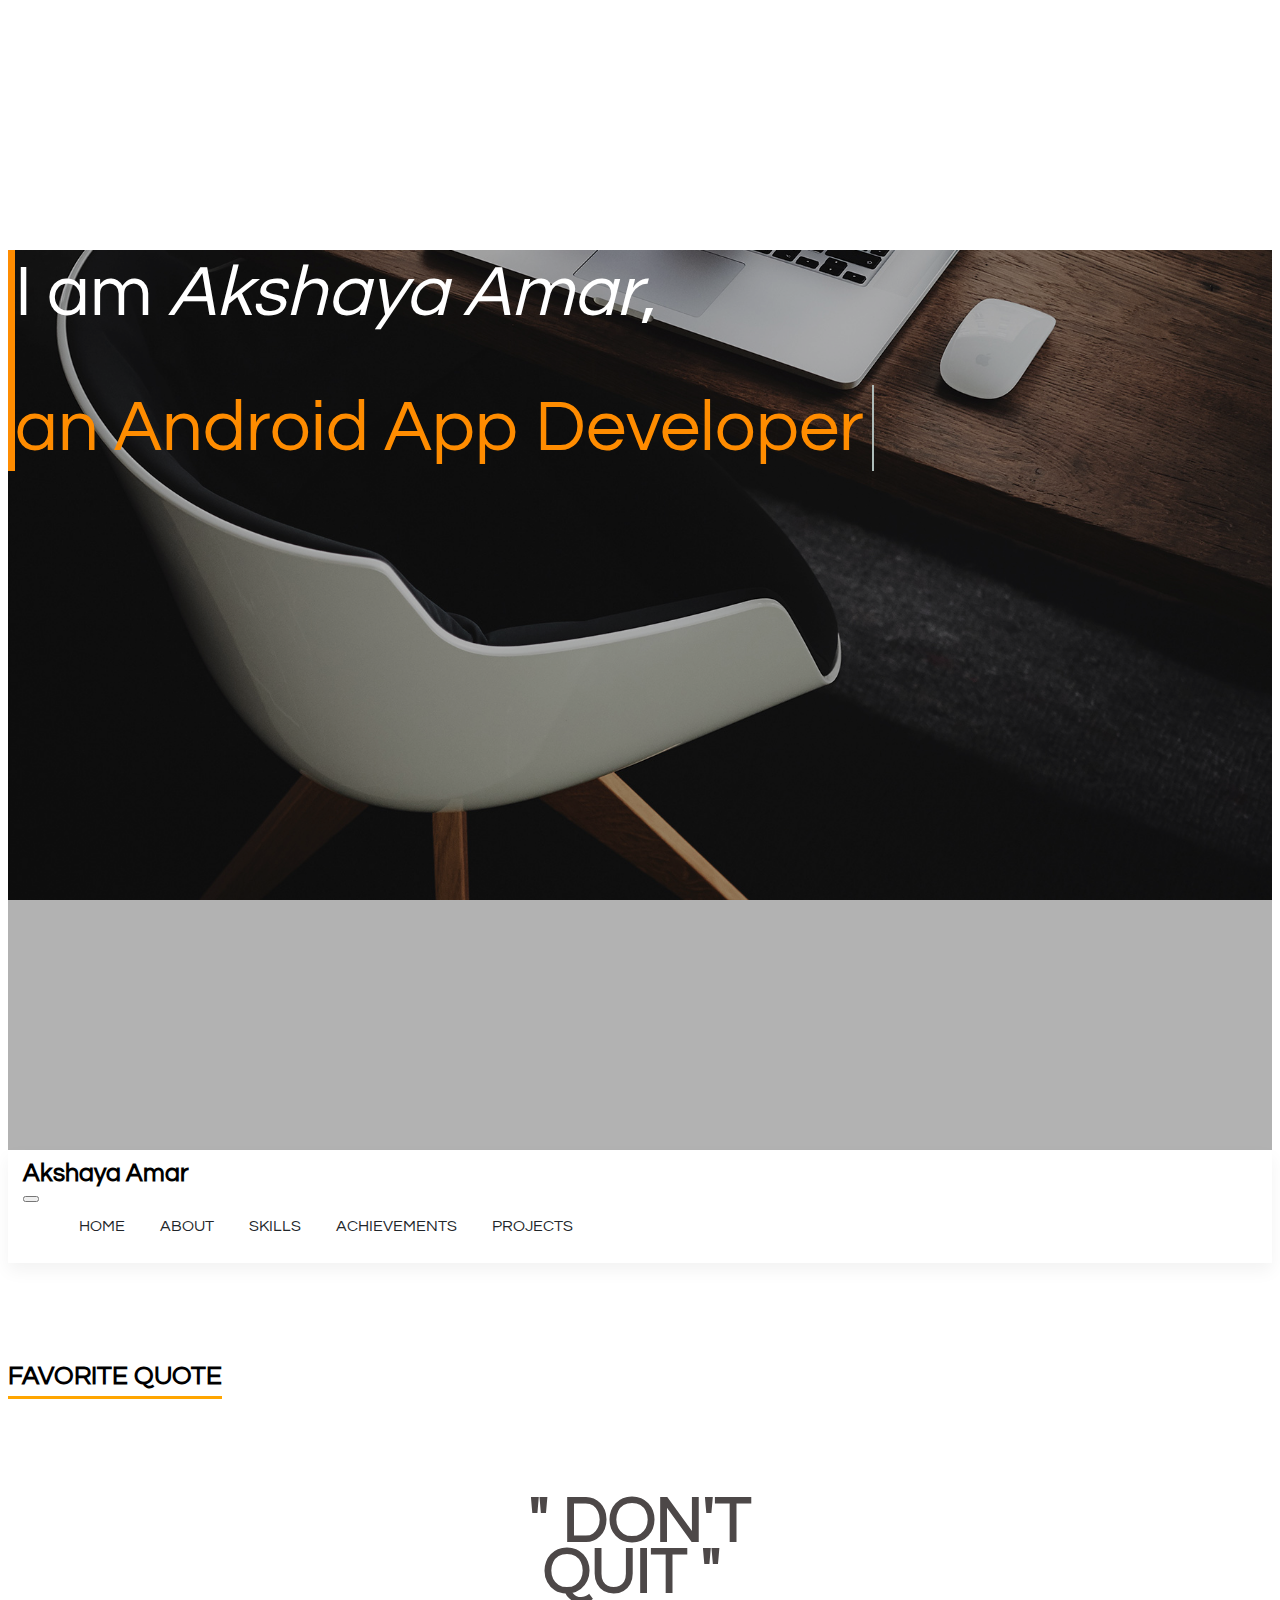
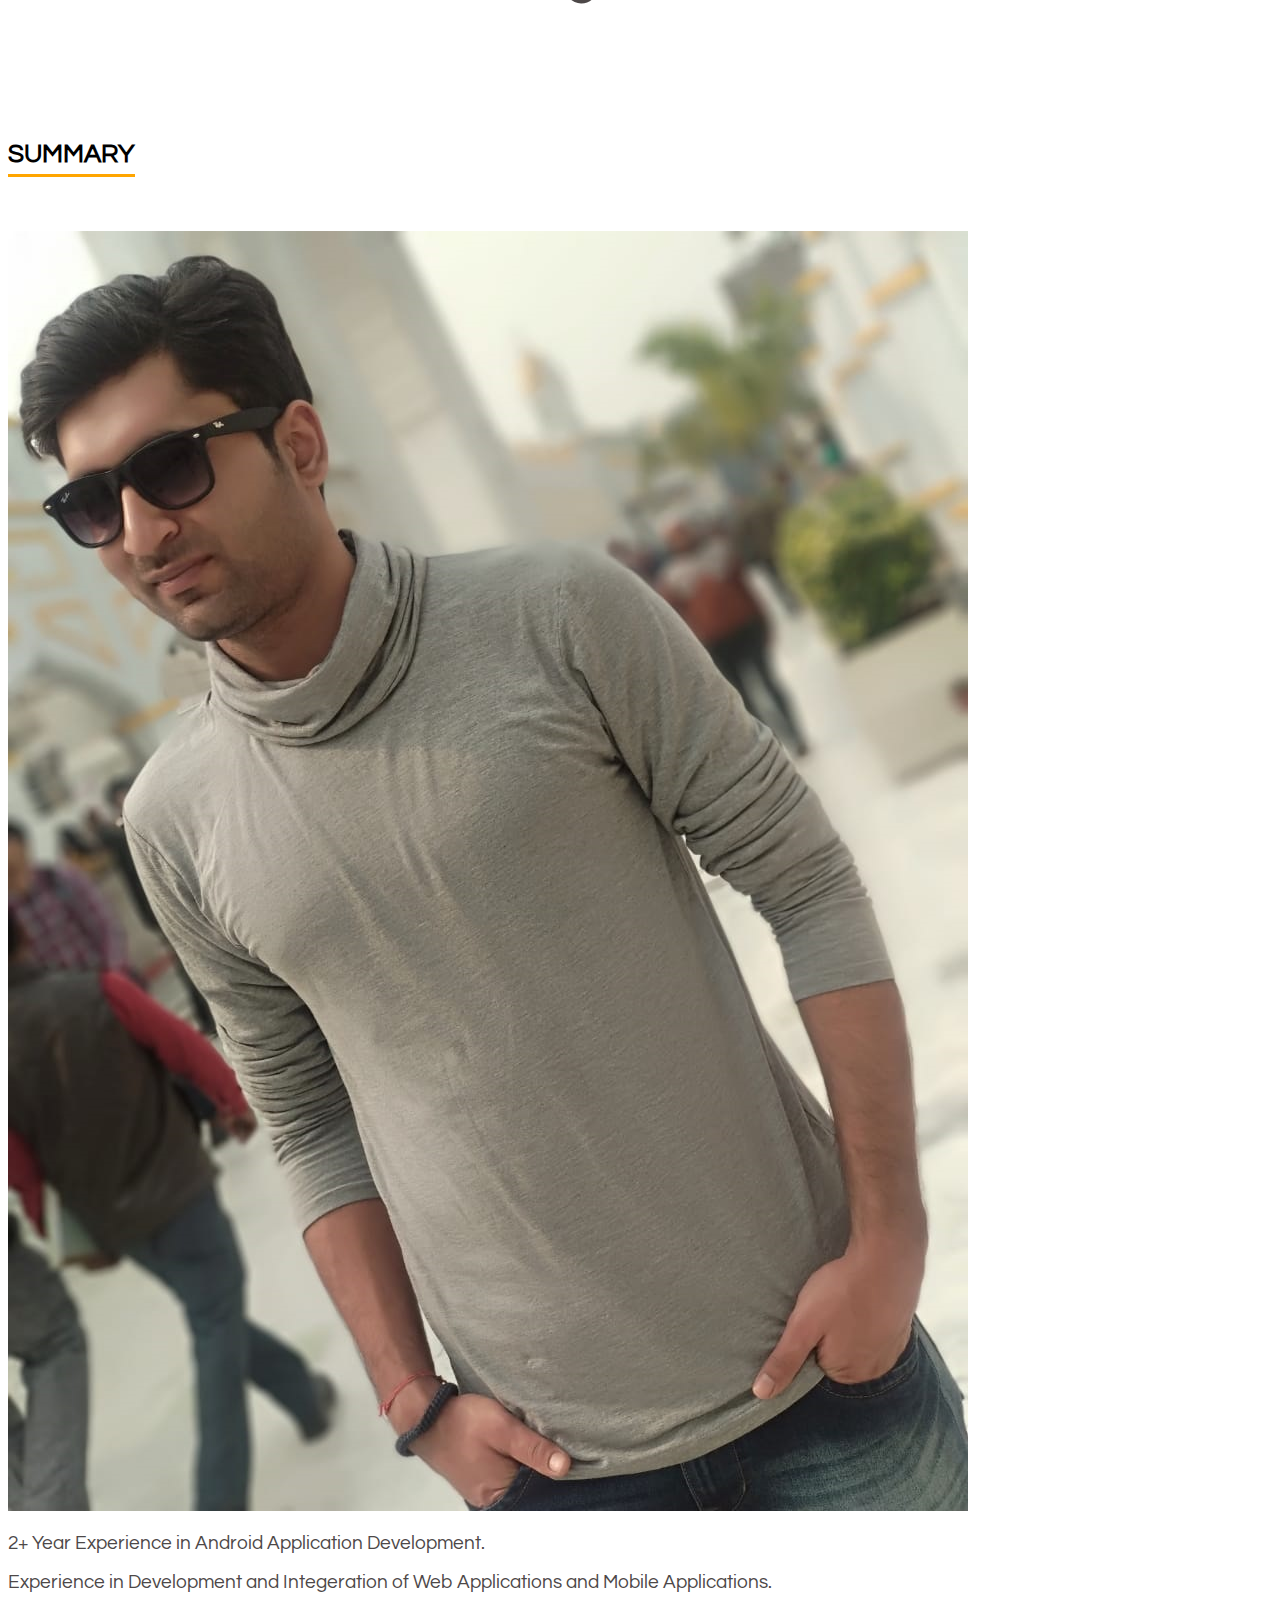
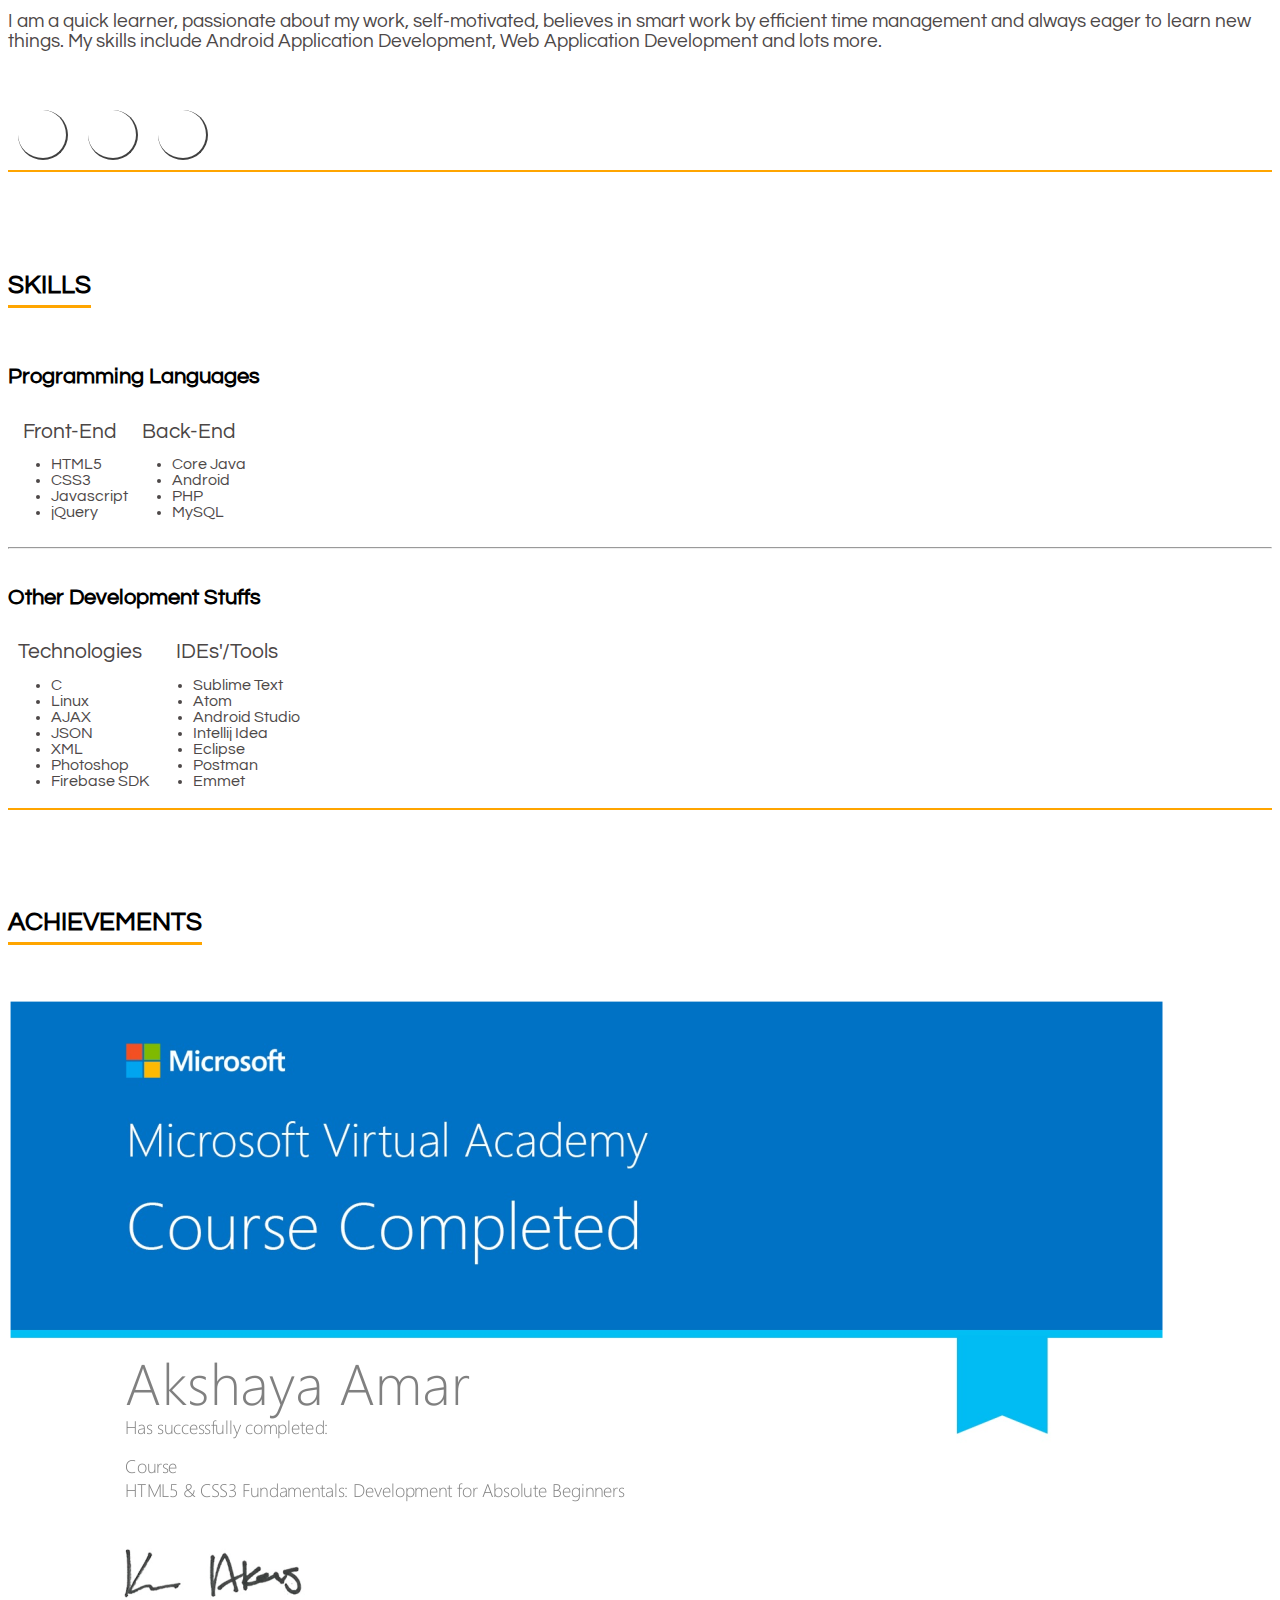
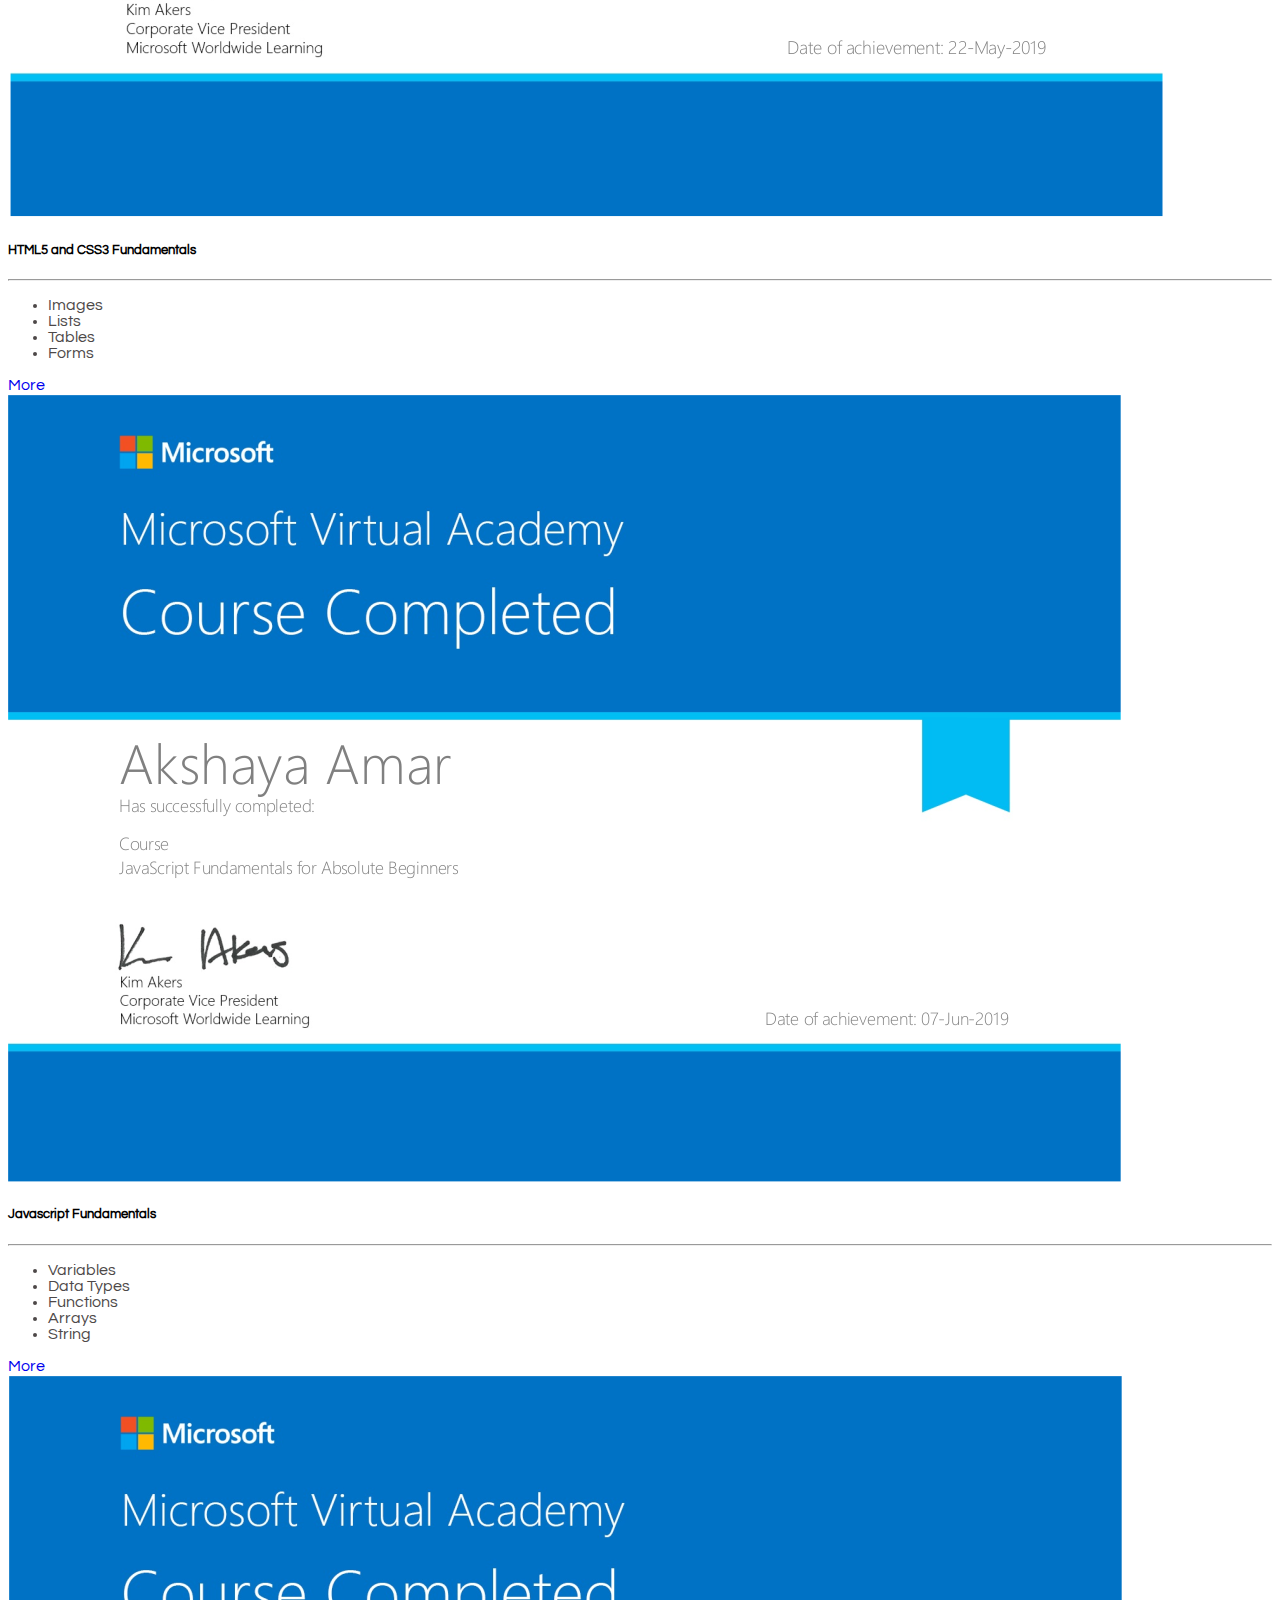
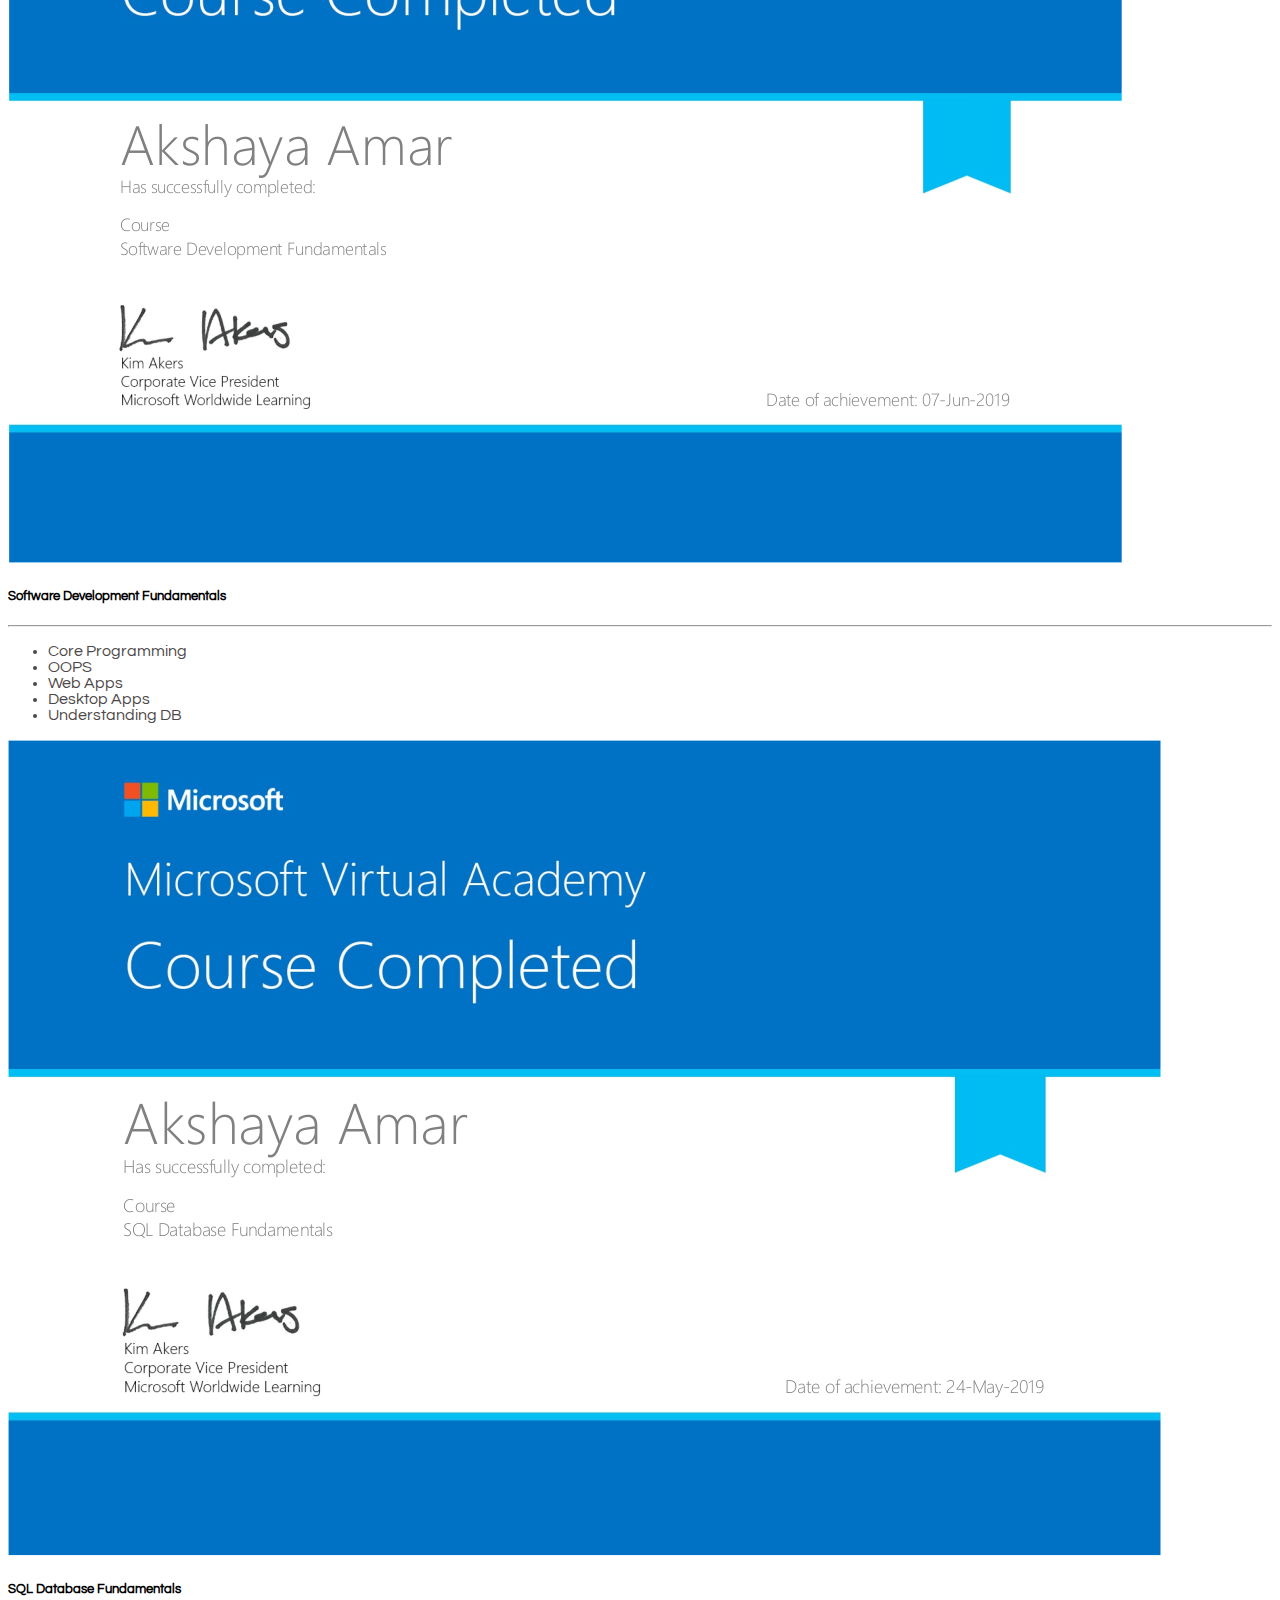
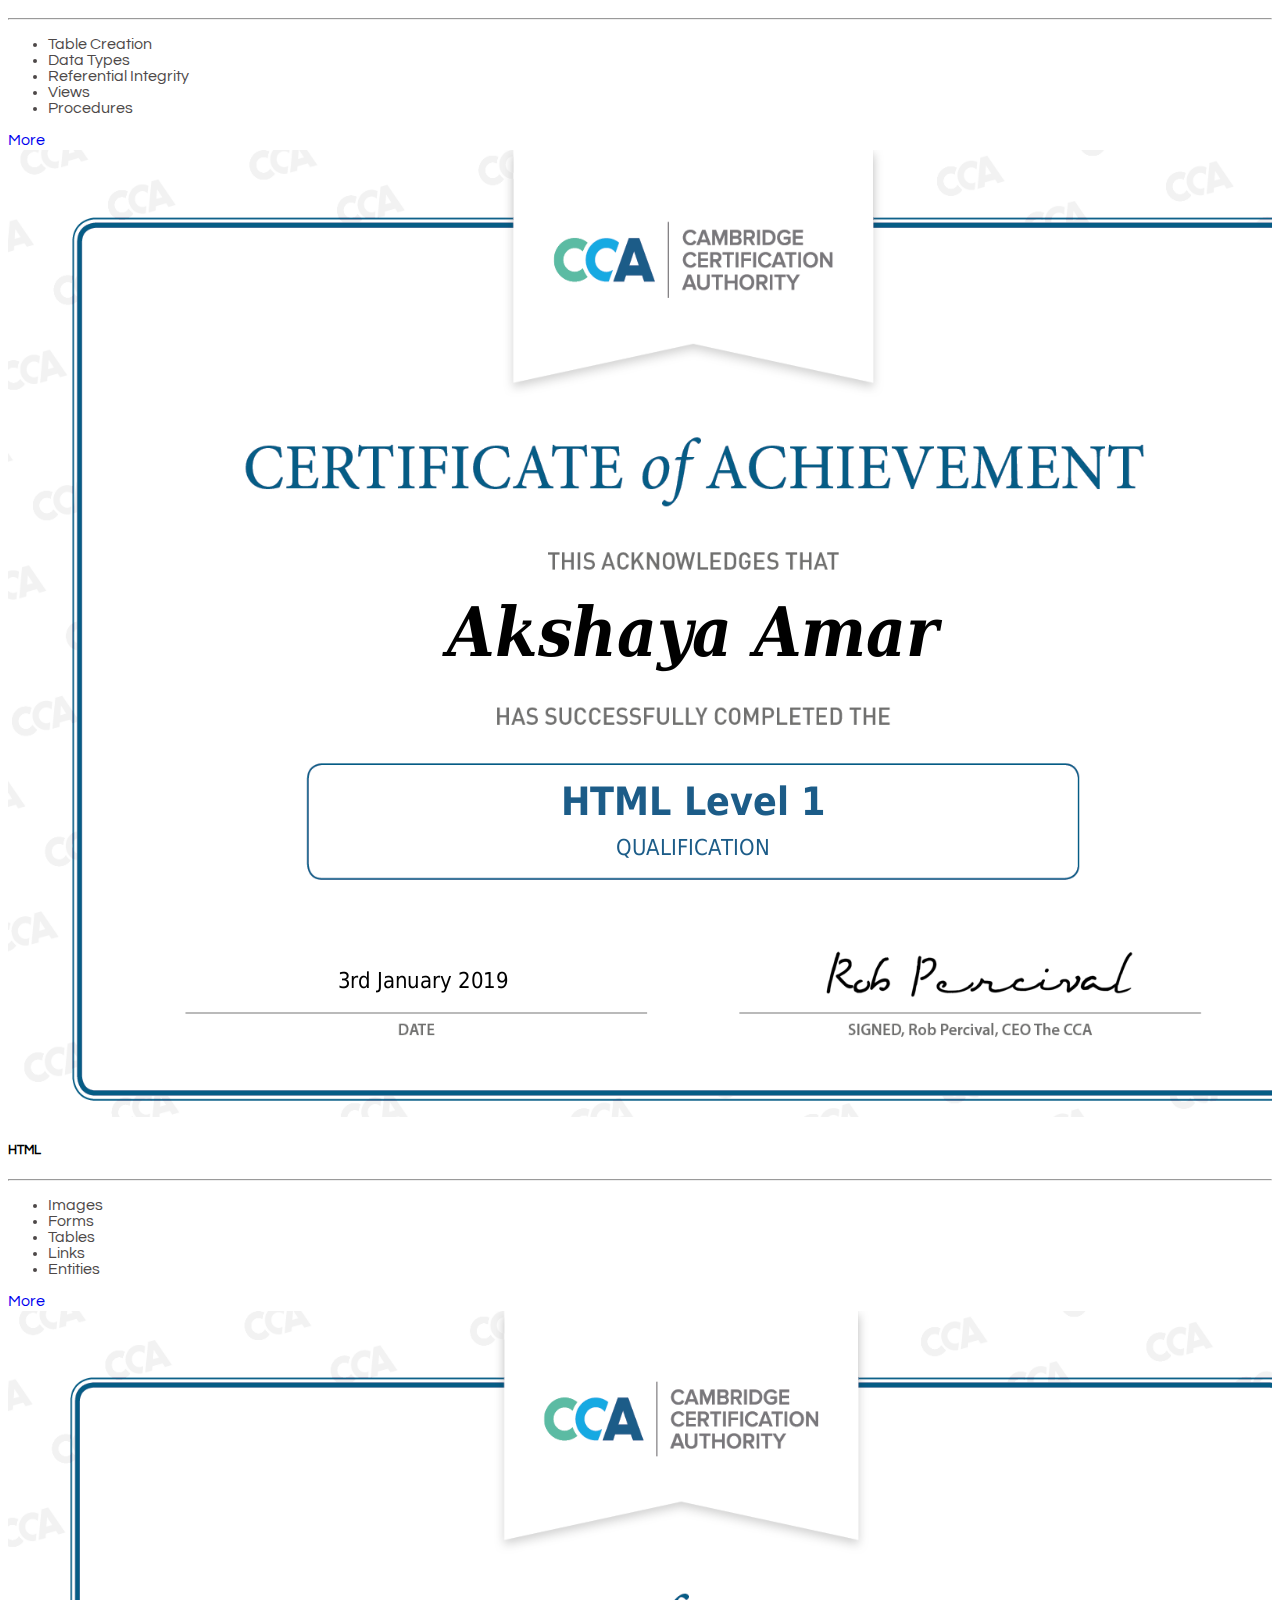
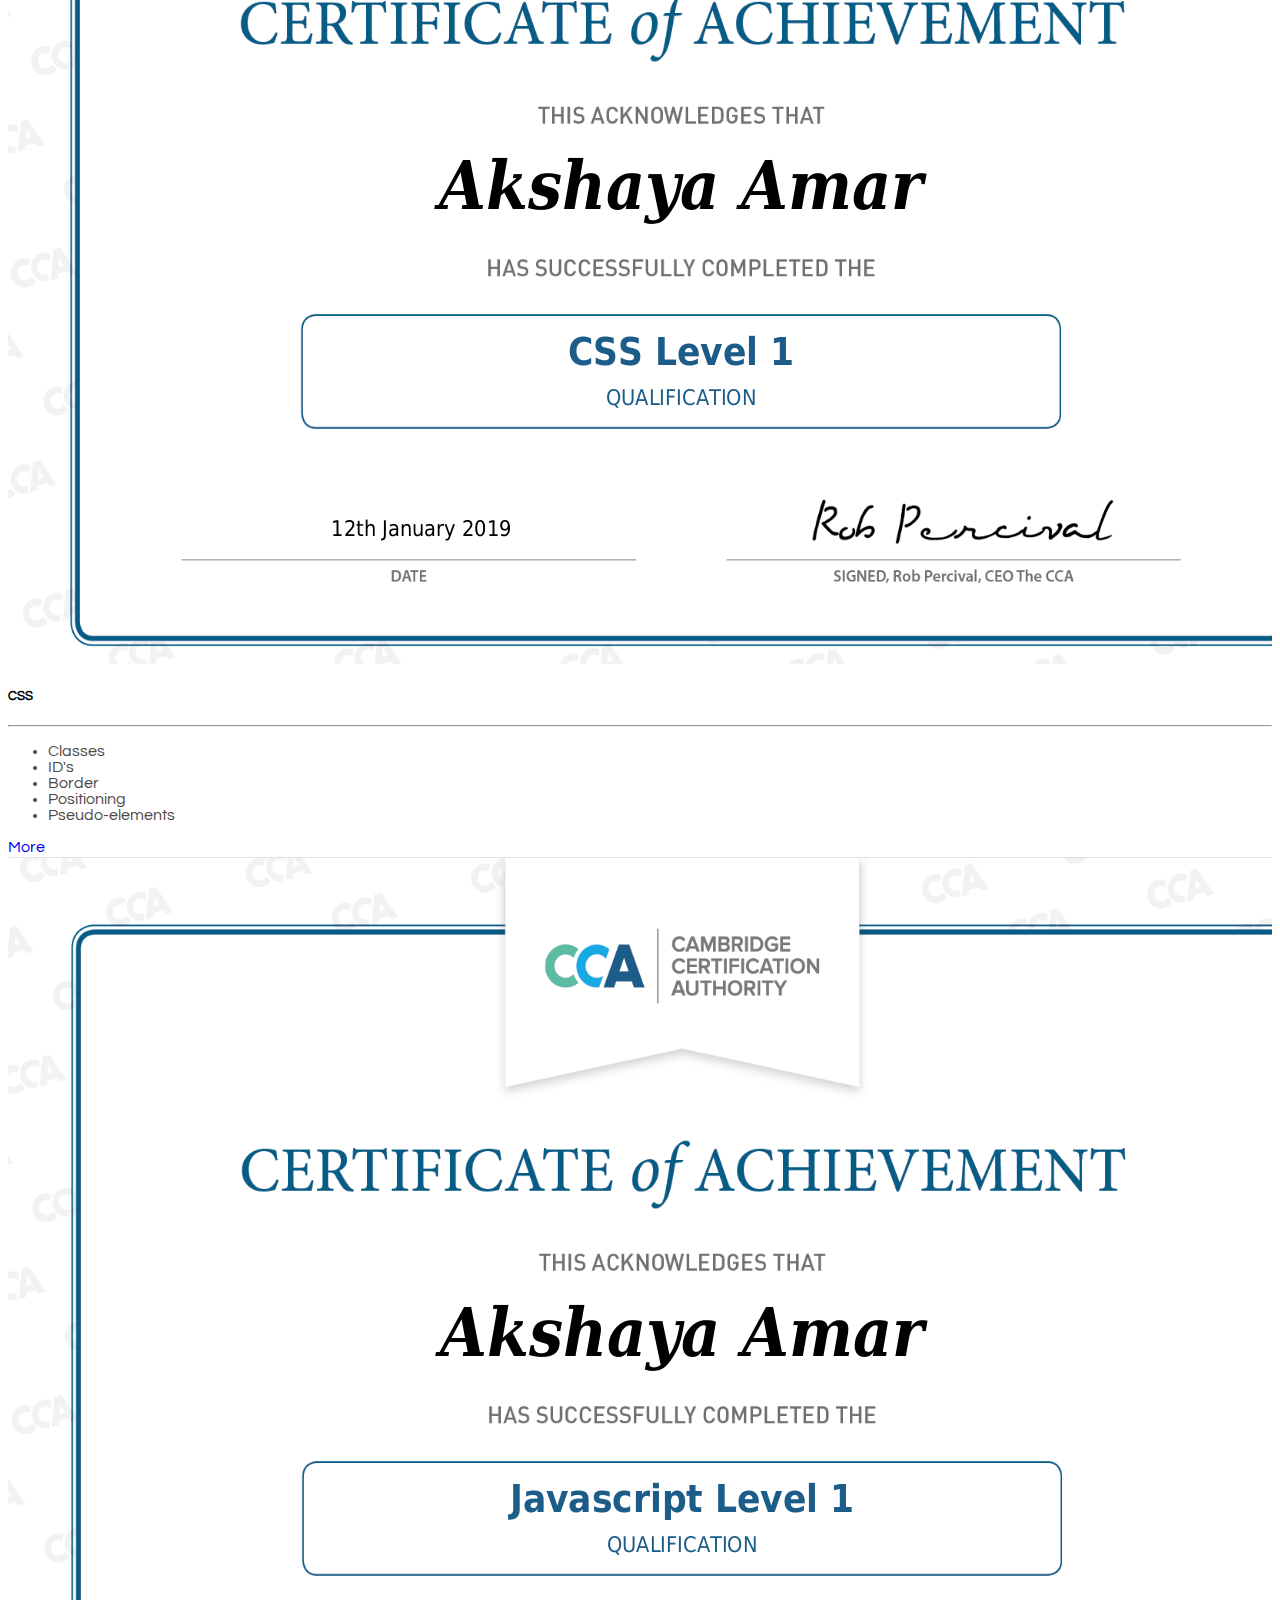
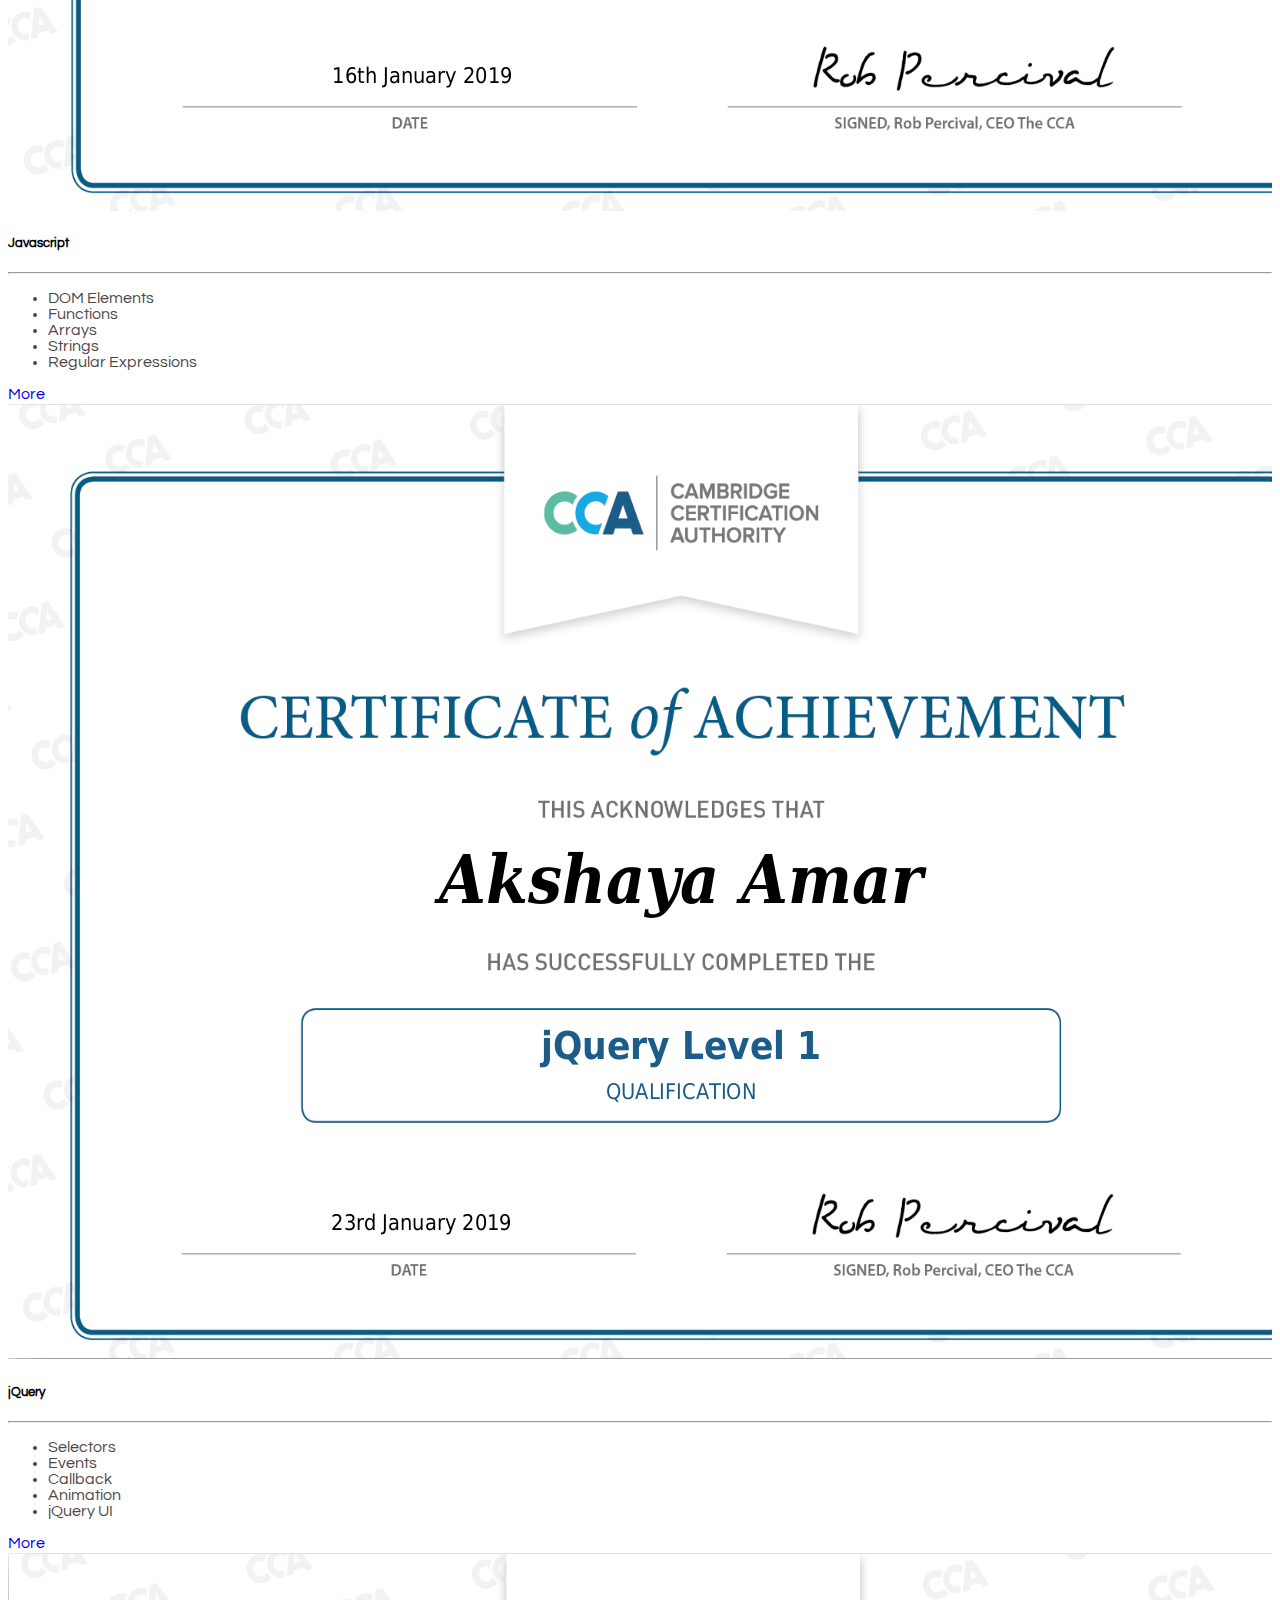
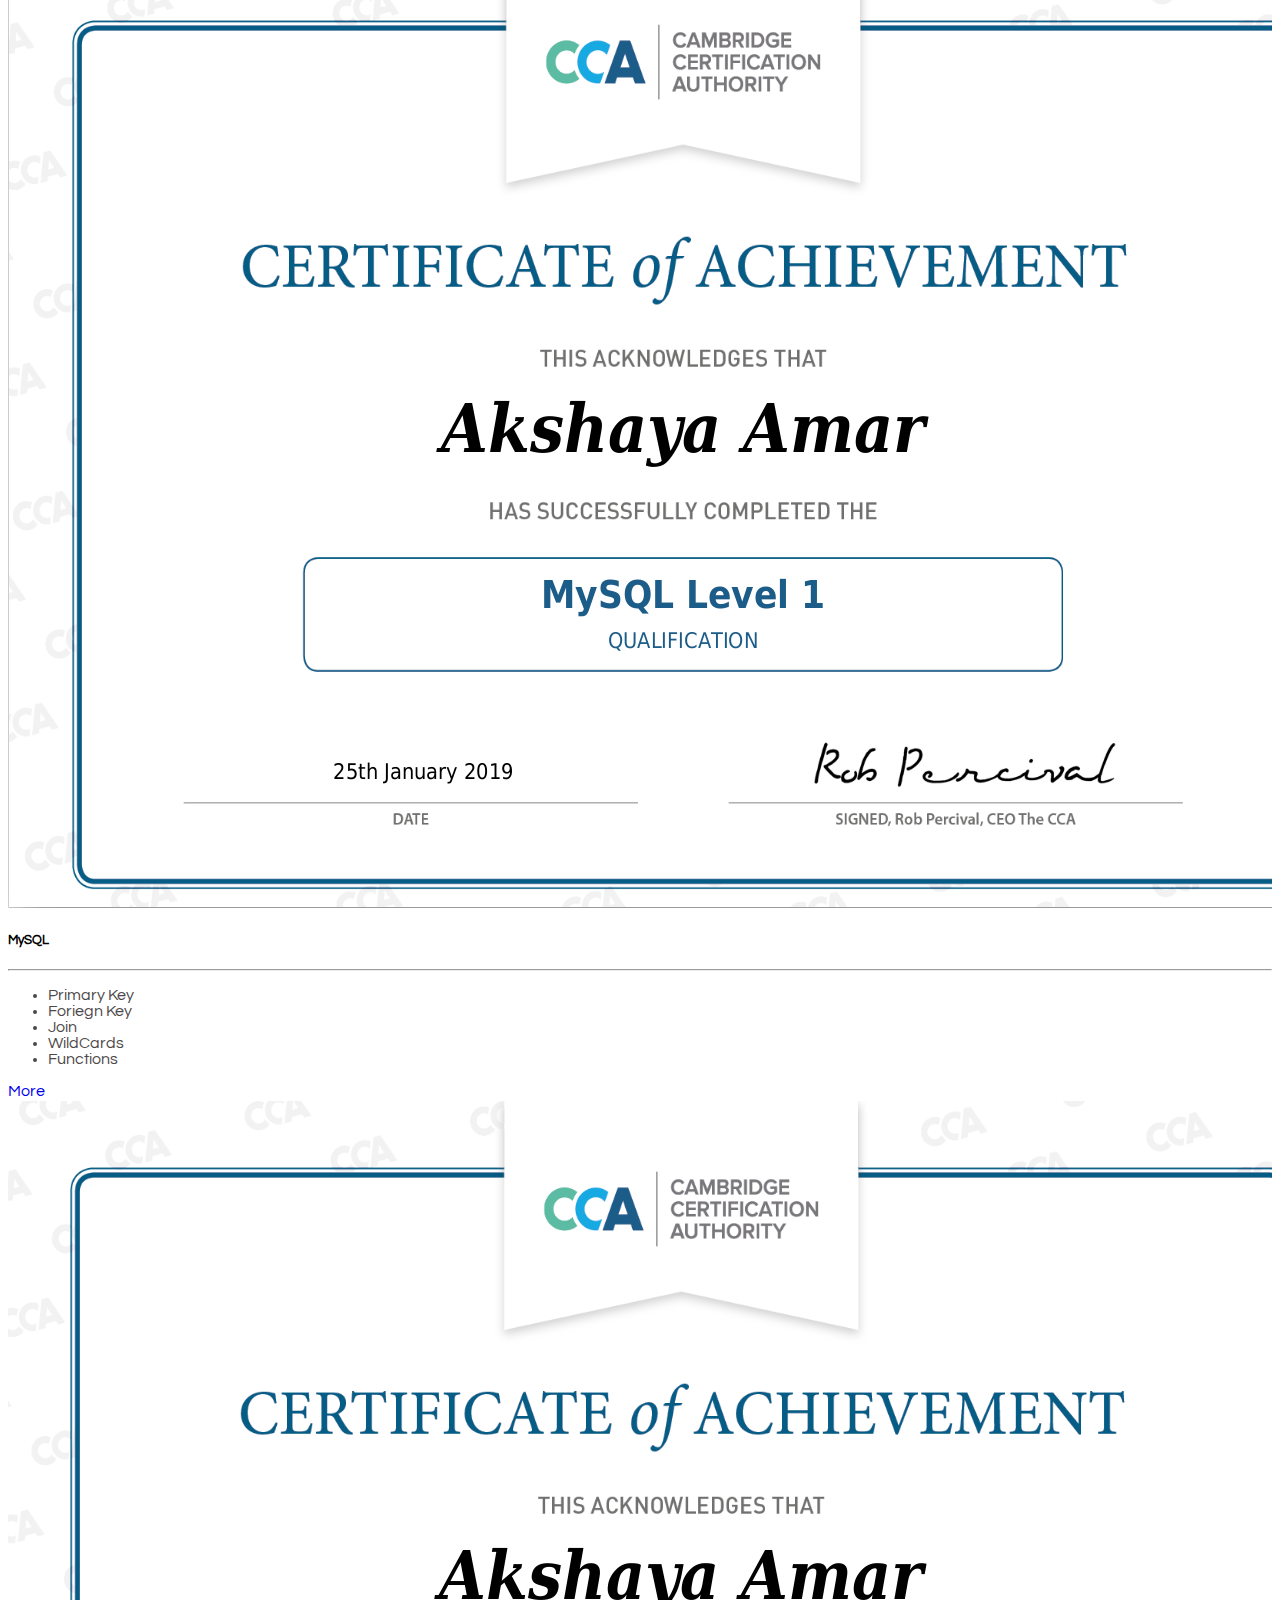
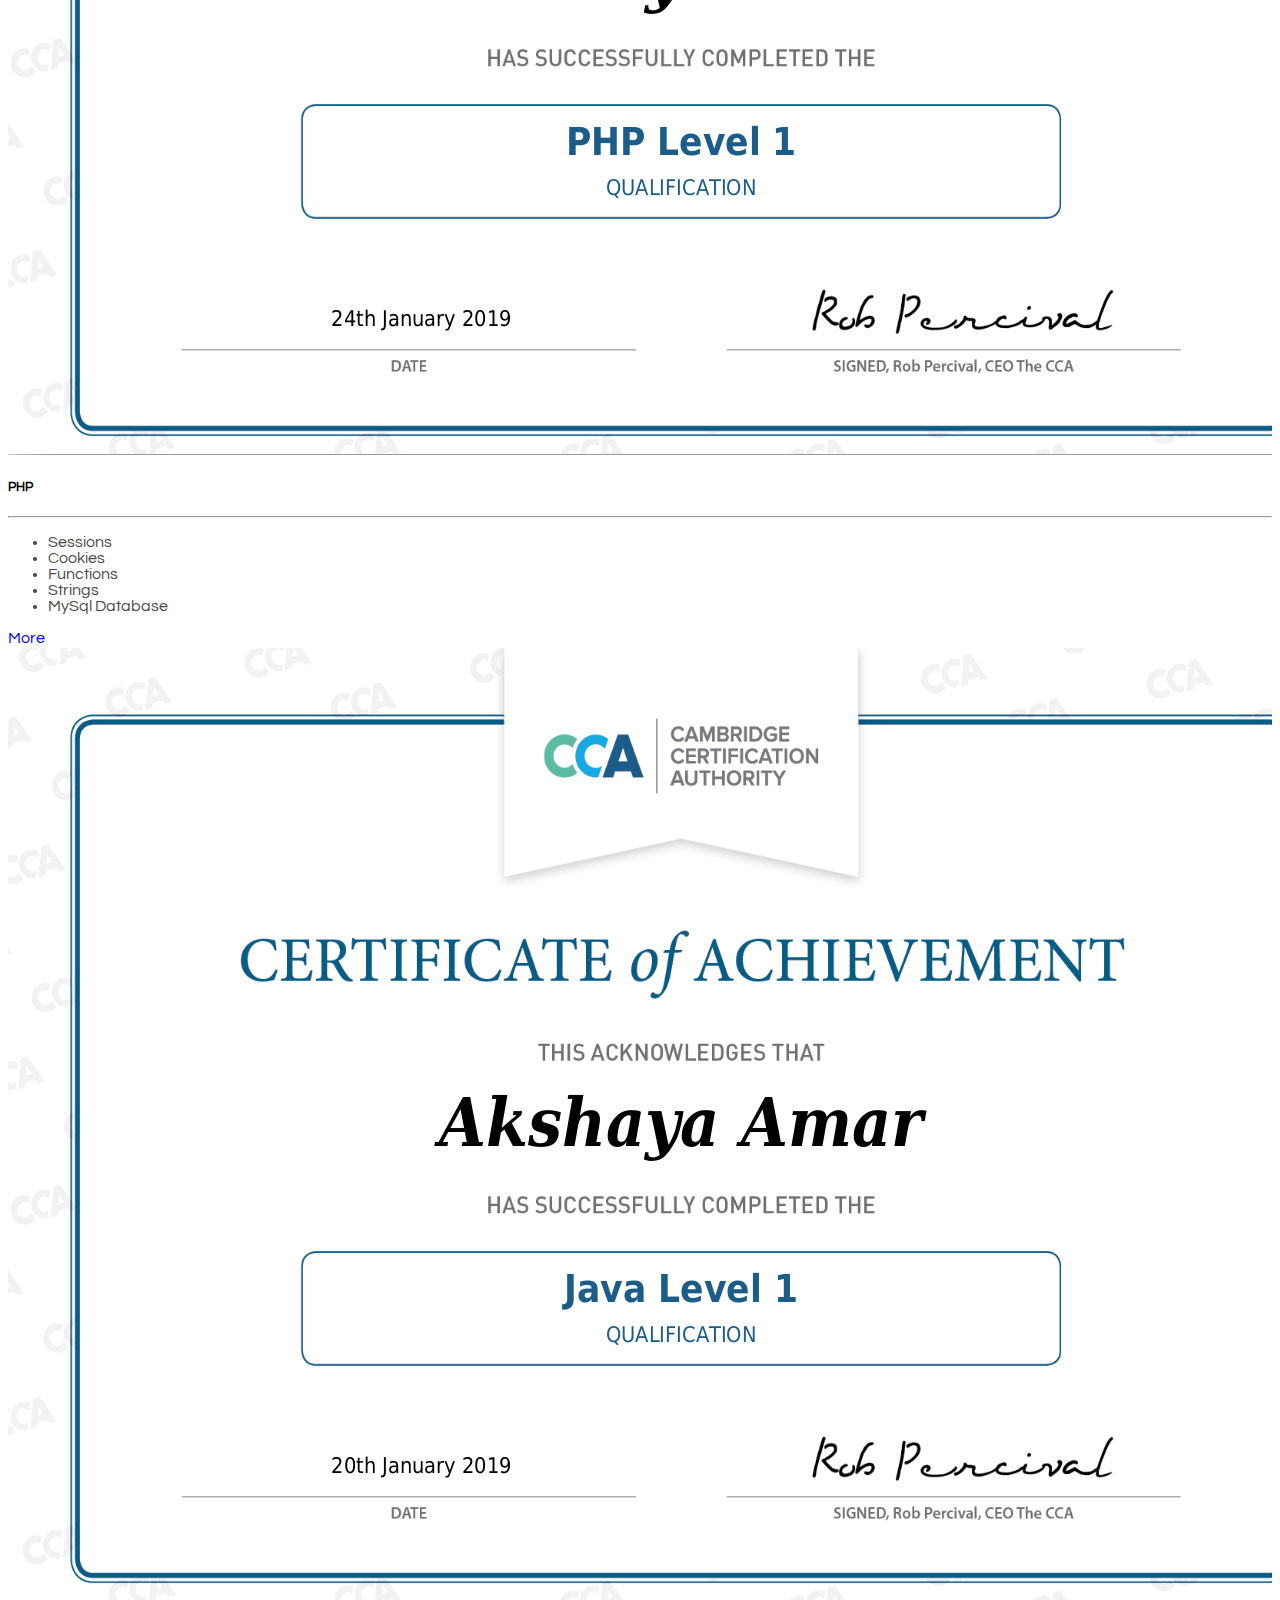
==== commit 283ba64d: "short" ====
--- a/index.html
+++ b/index.html
@@ -172,8 +172,8 @@
           <table class="table table-borderless">
             <thead class="myheading">
               <tr>
-                <th>Front-End Development</th>
-                <th>Back-End Development</th>
+                <th>Front-End</th>
+                <th>Back-End</th>
               </tr>
             </thead>
             <tbody>
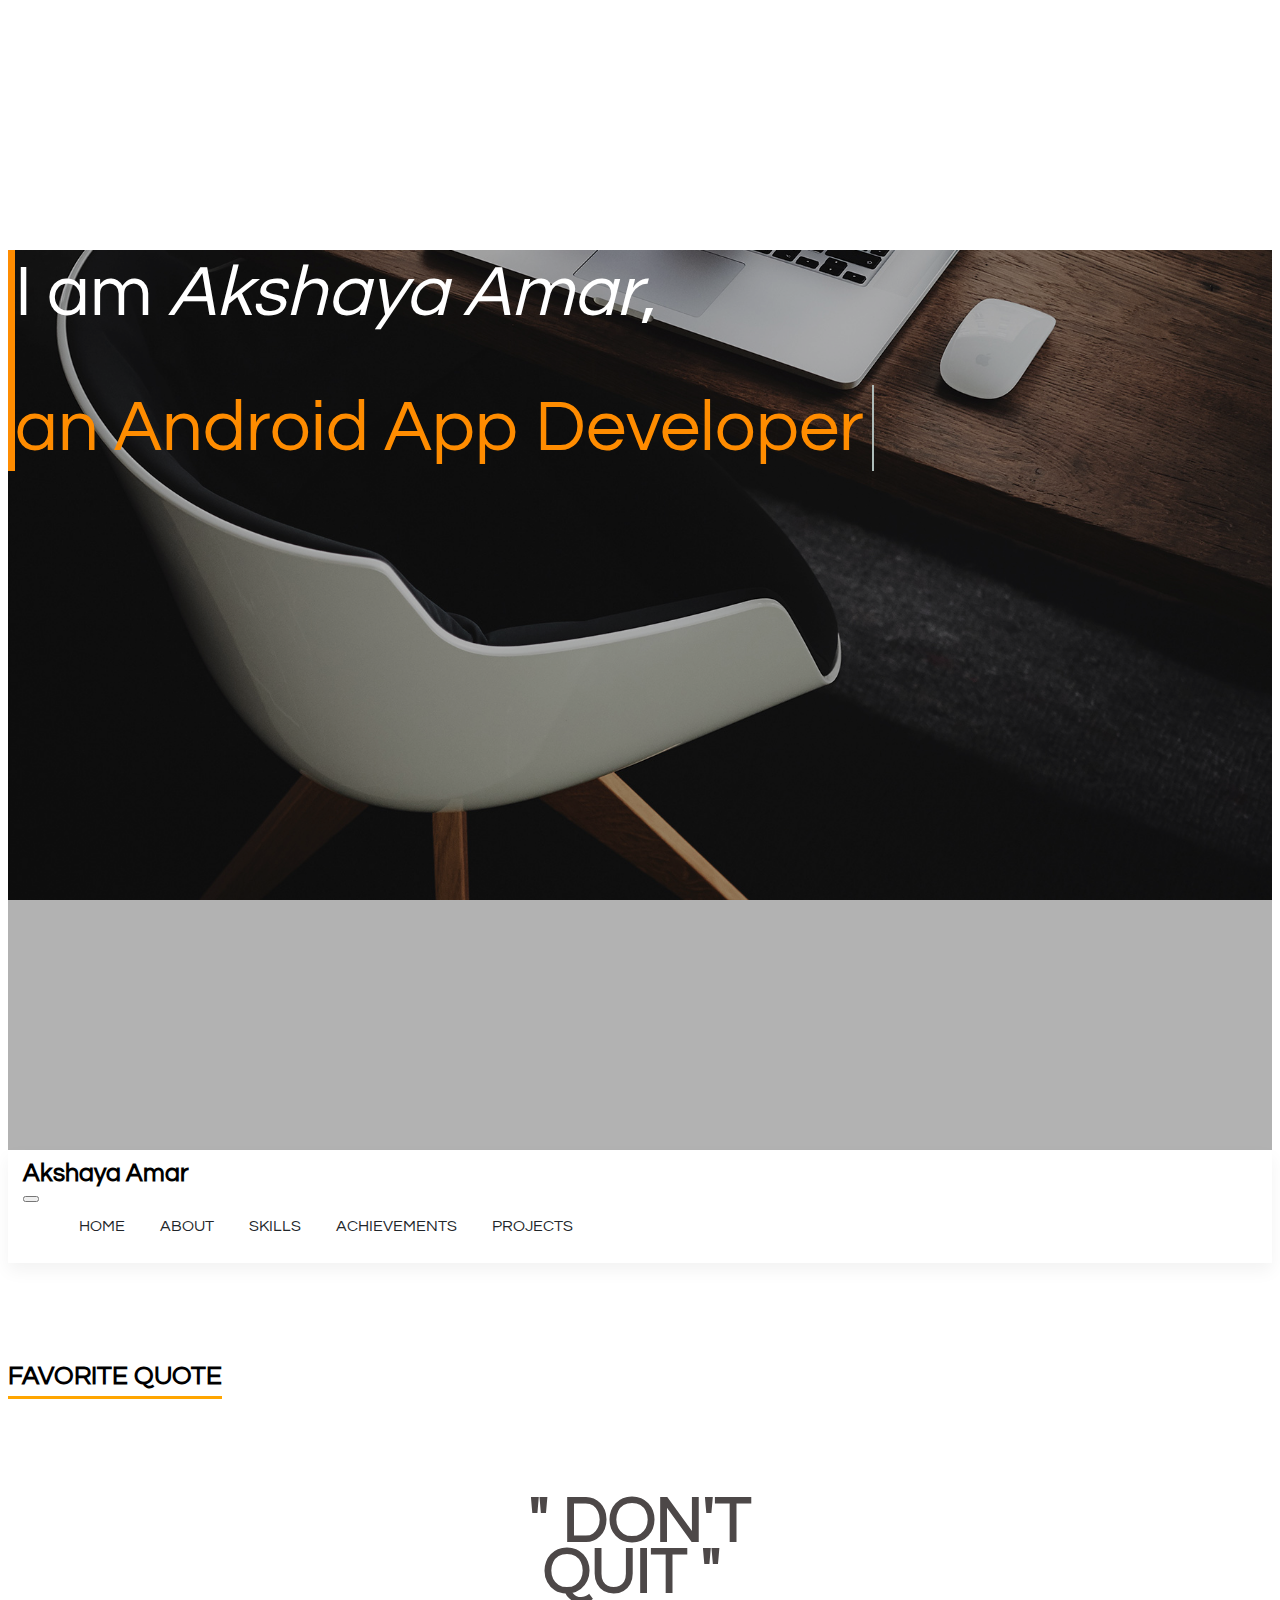
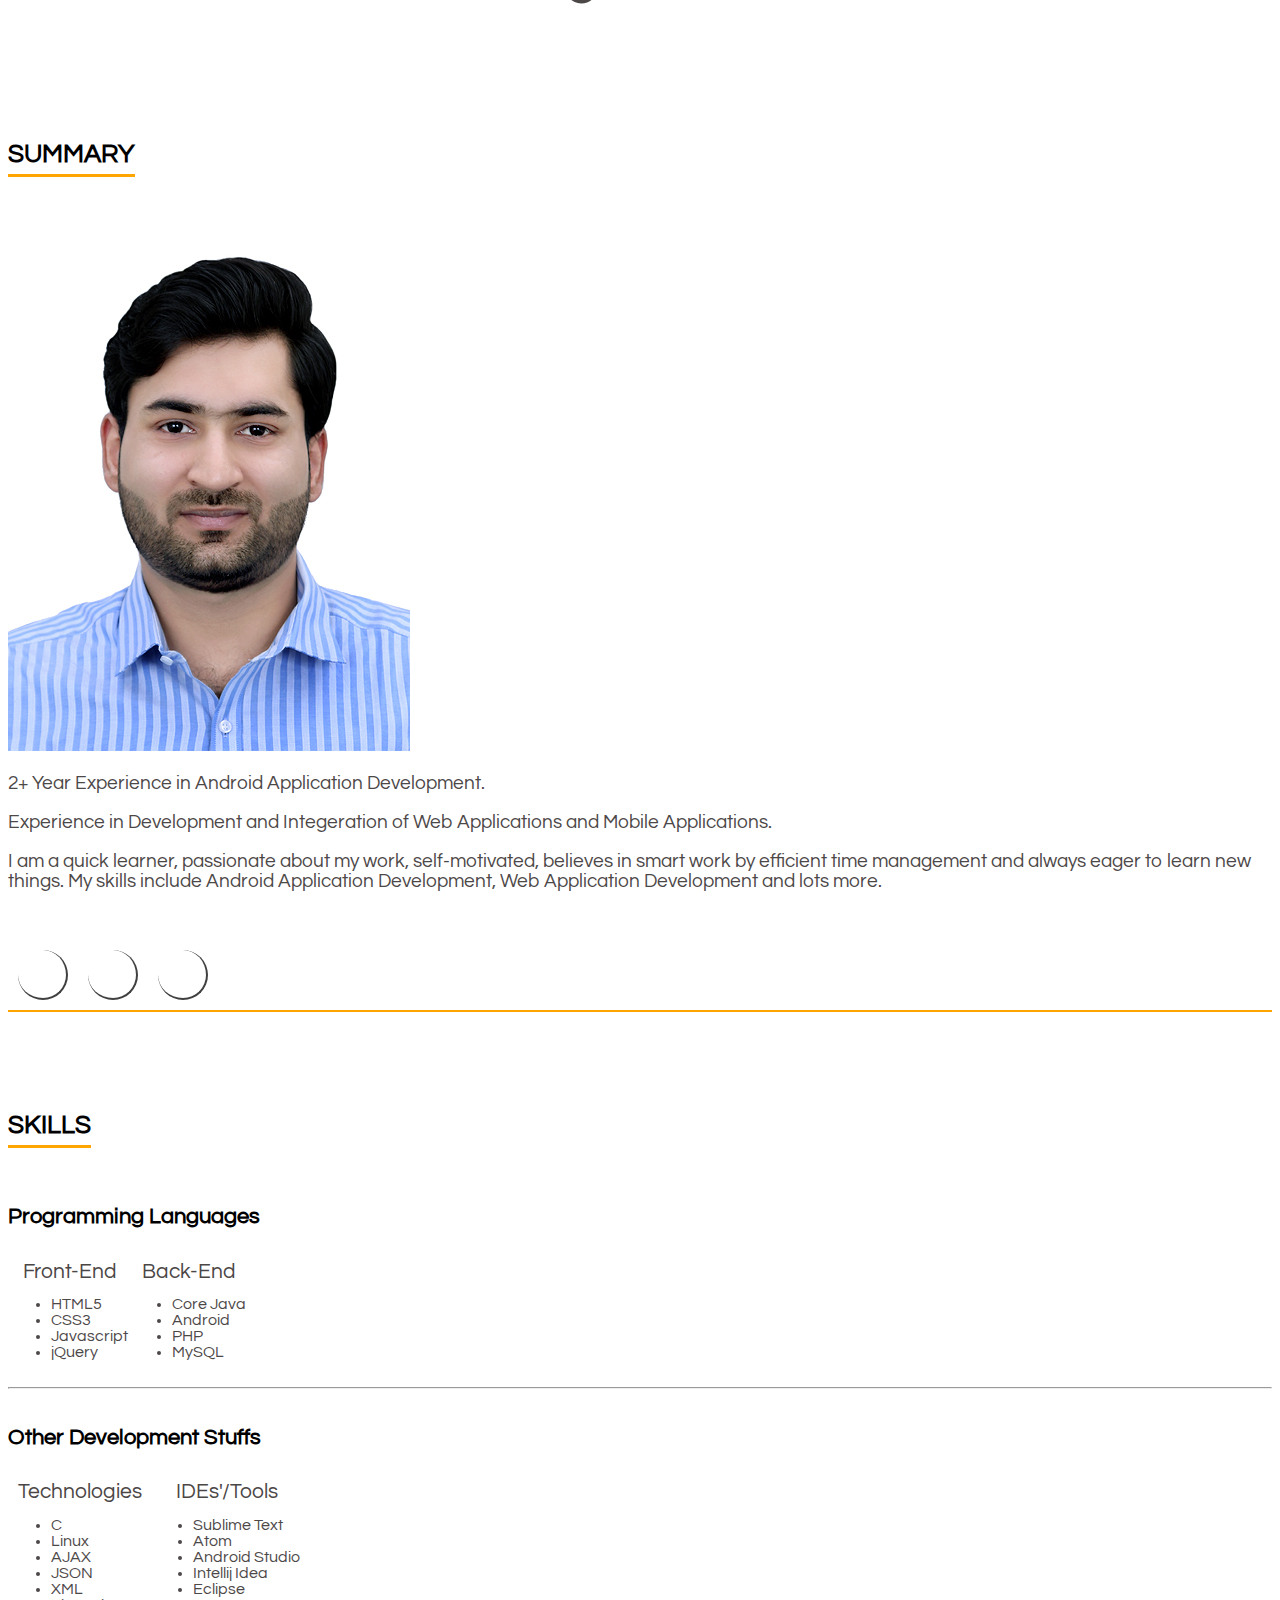
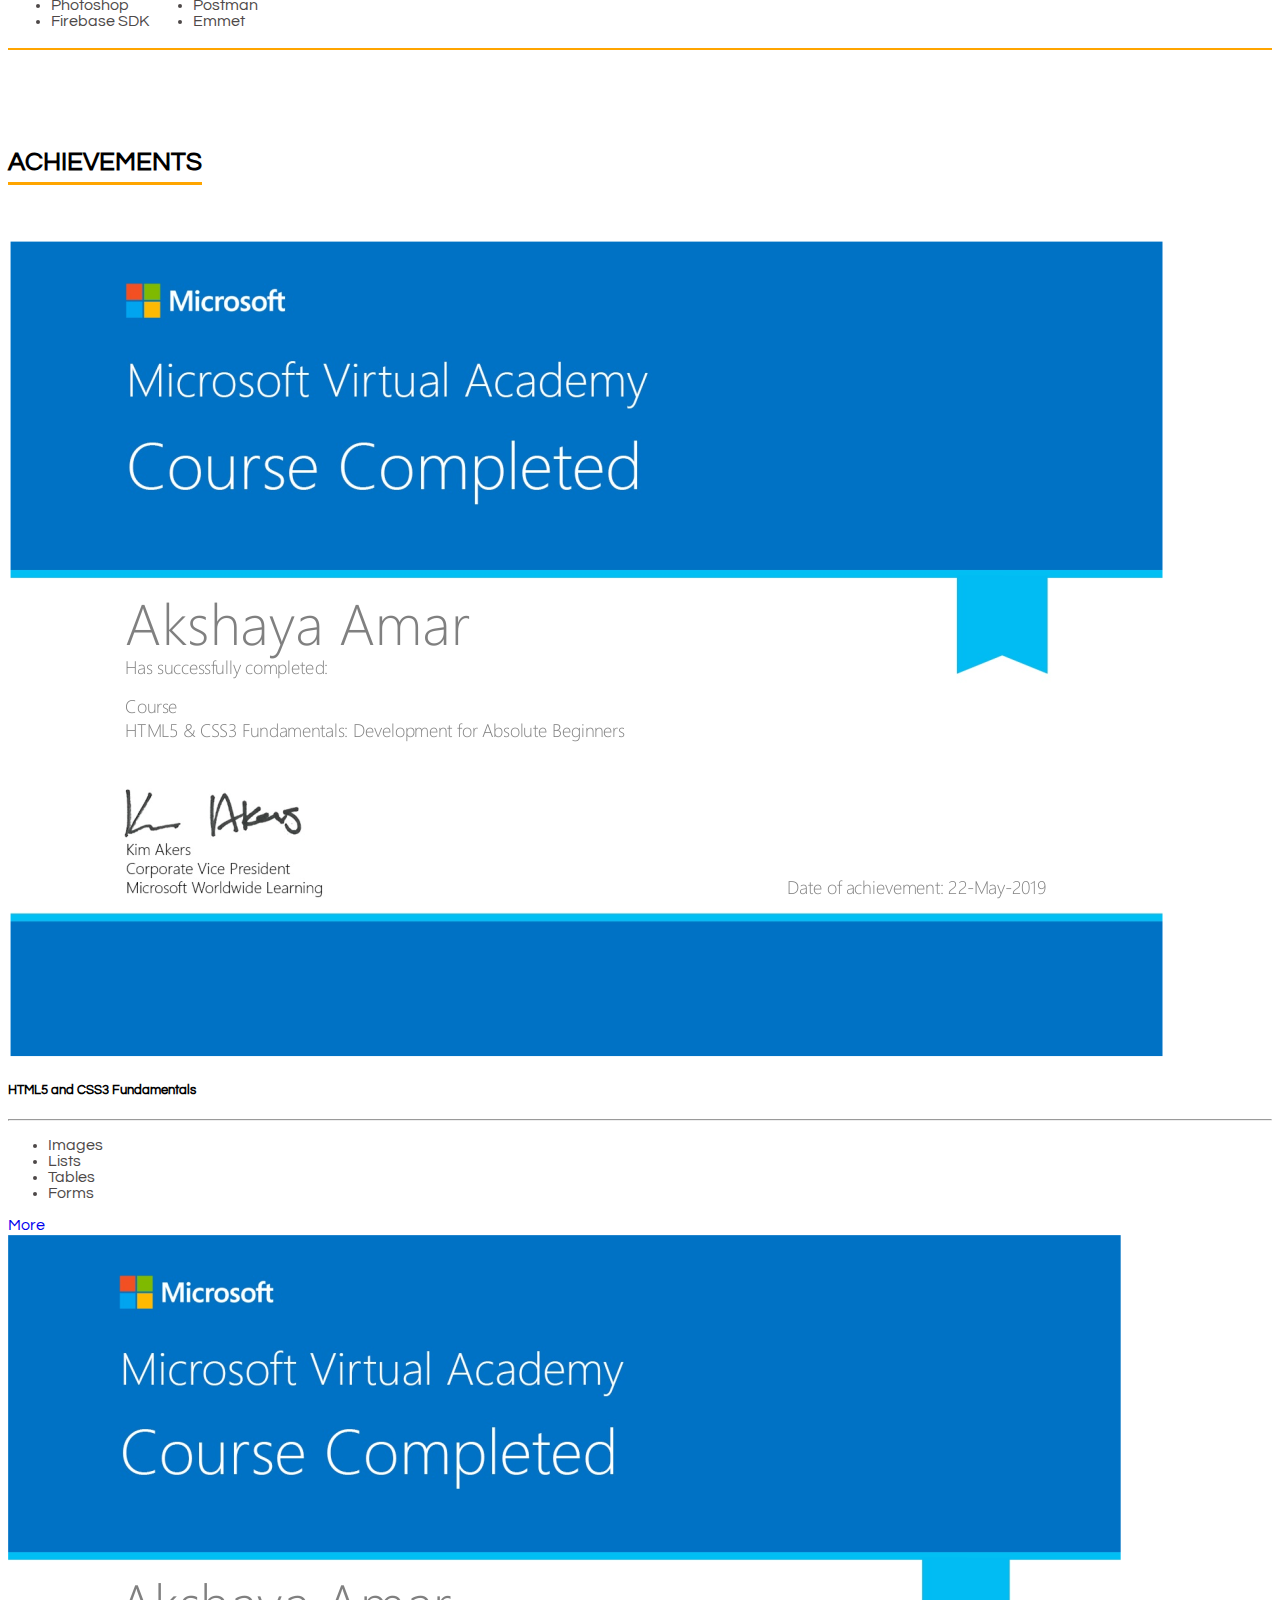
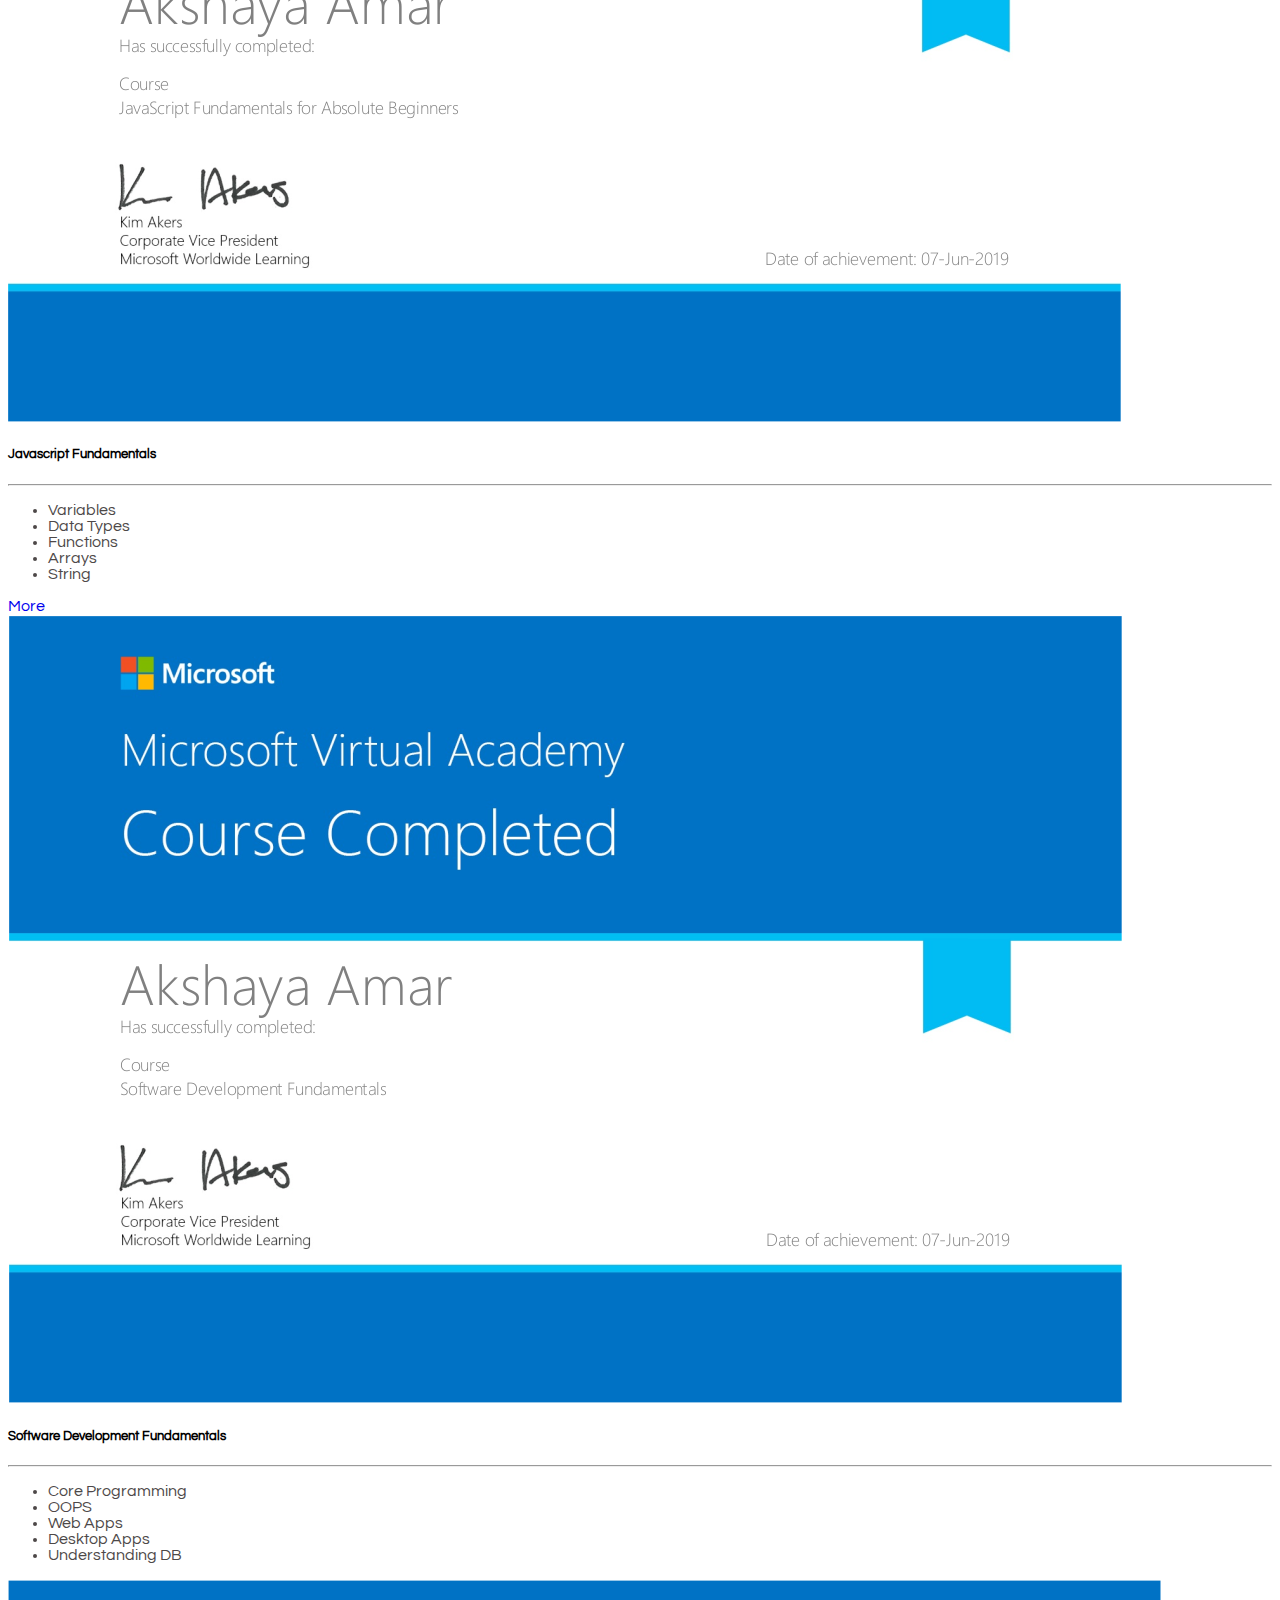
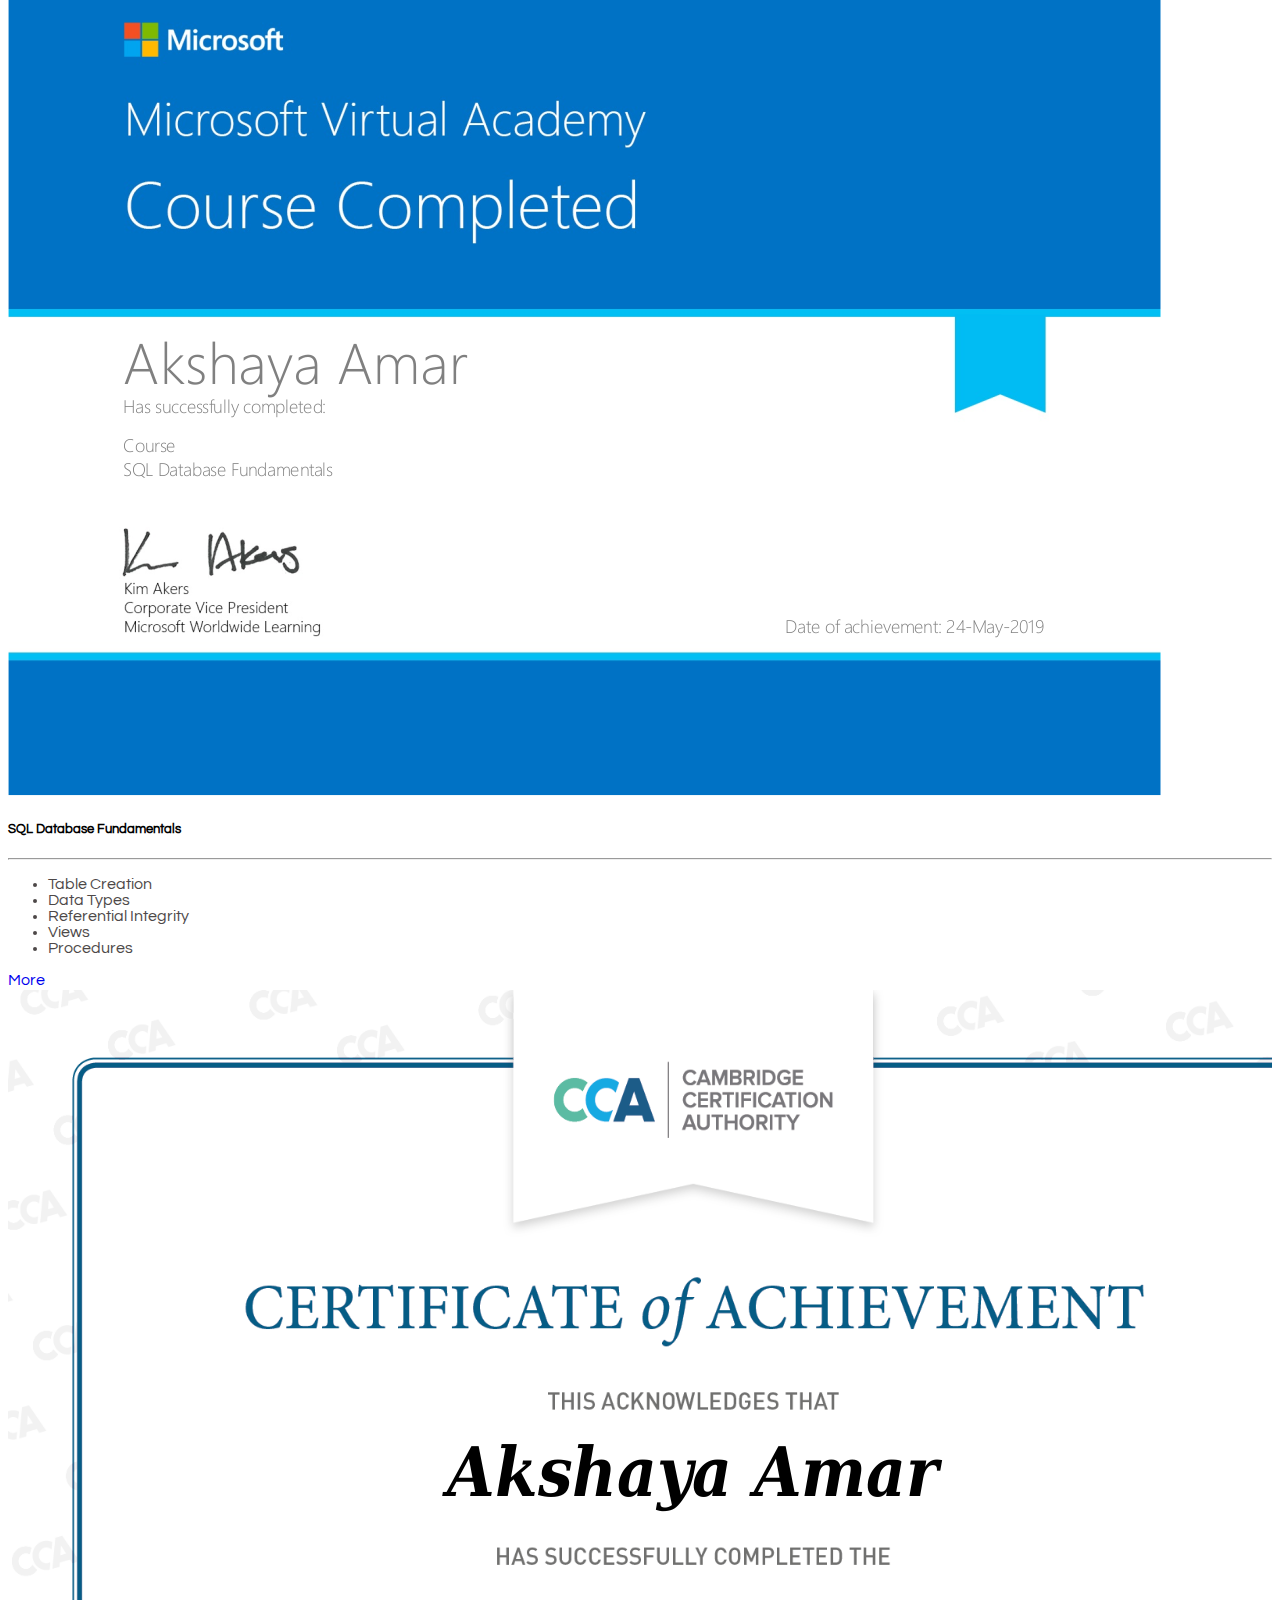
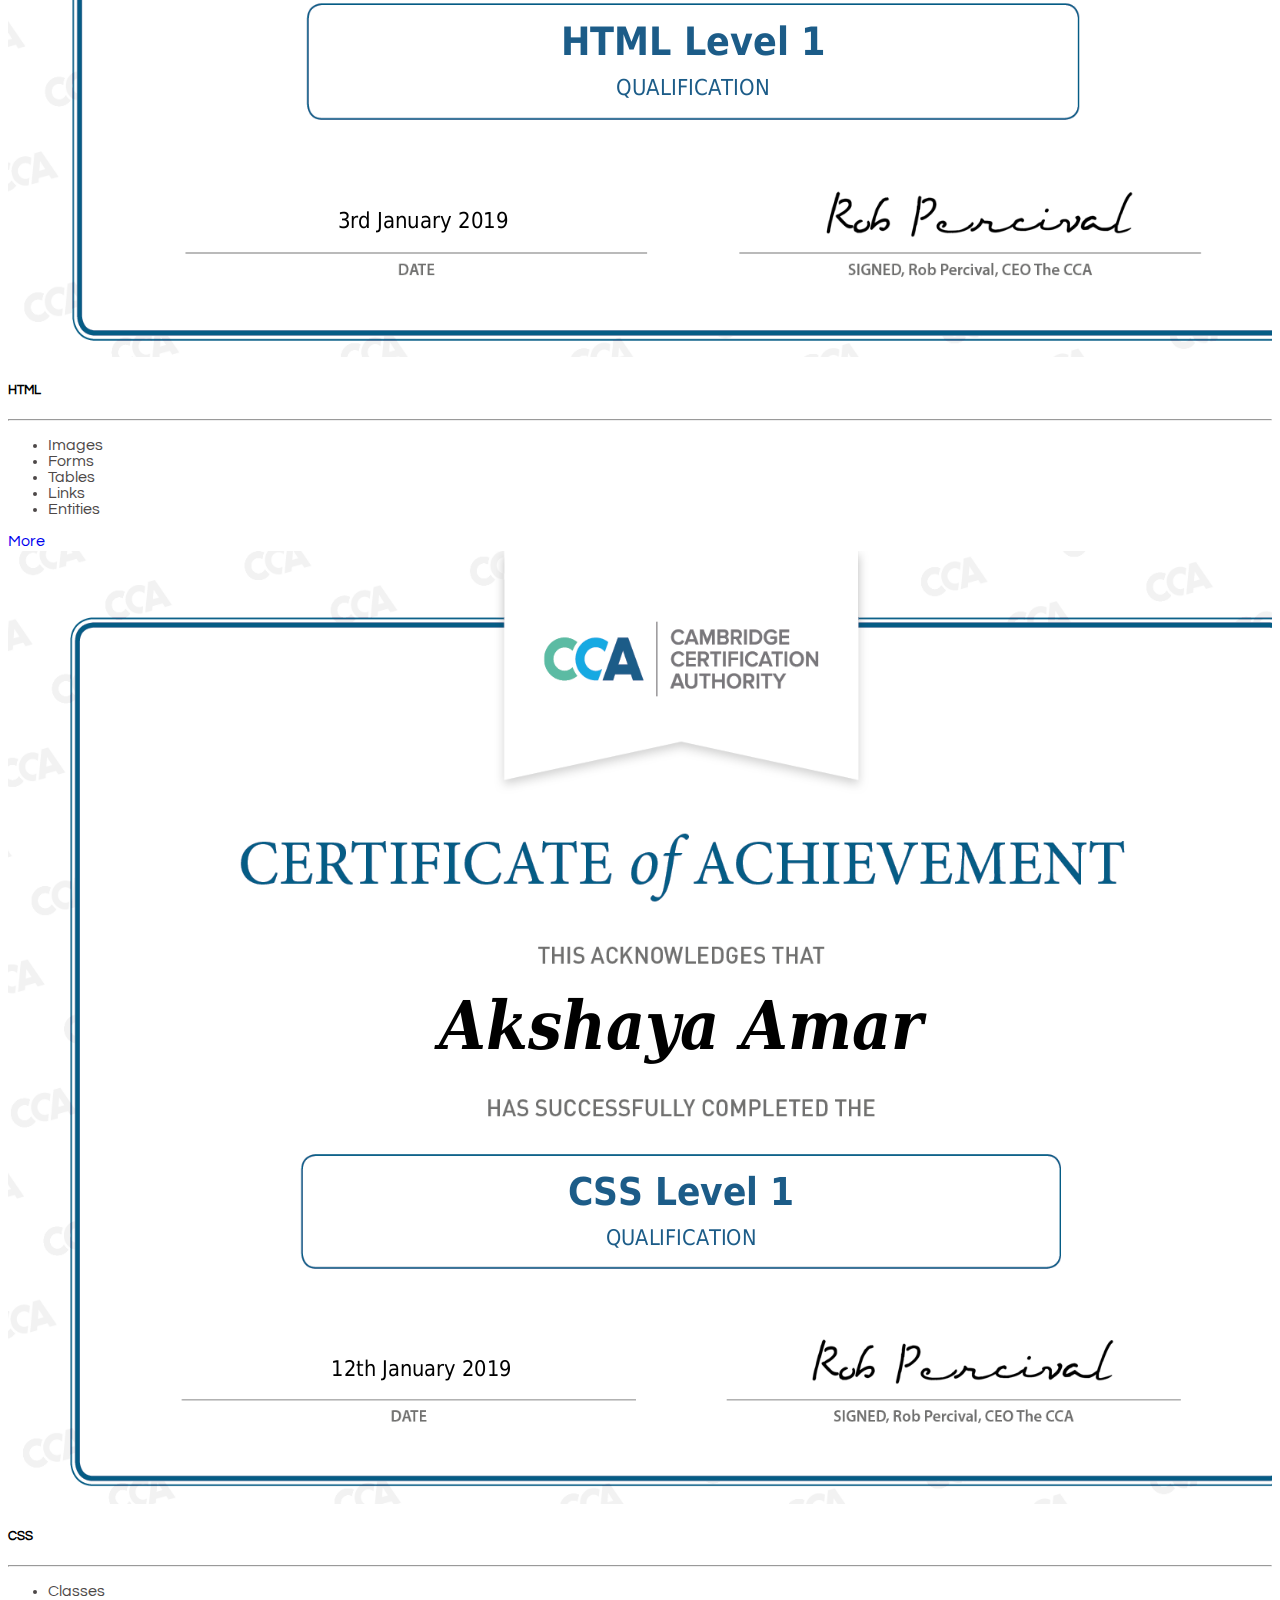
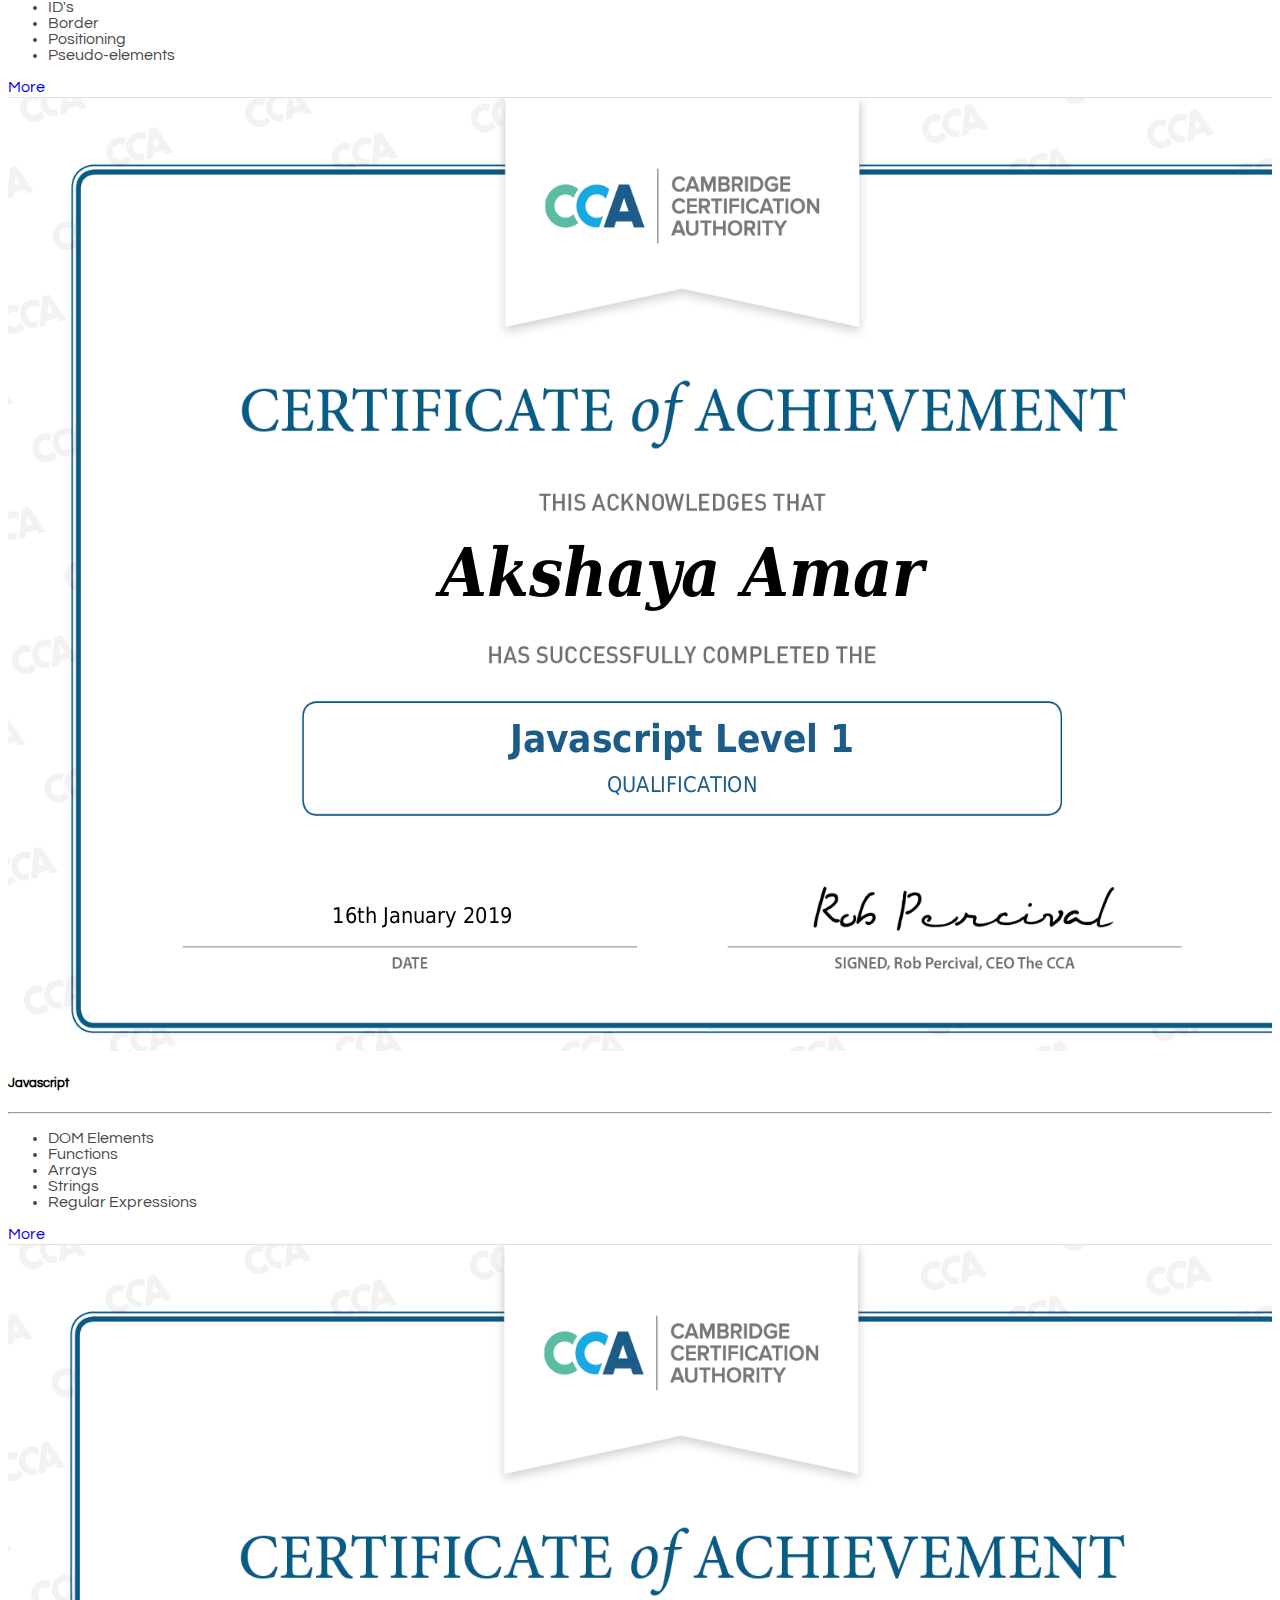
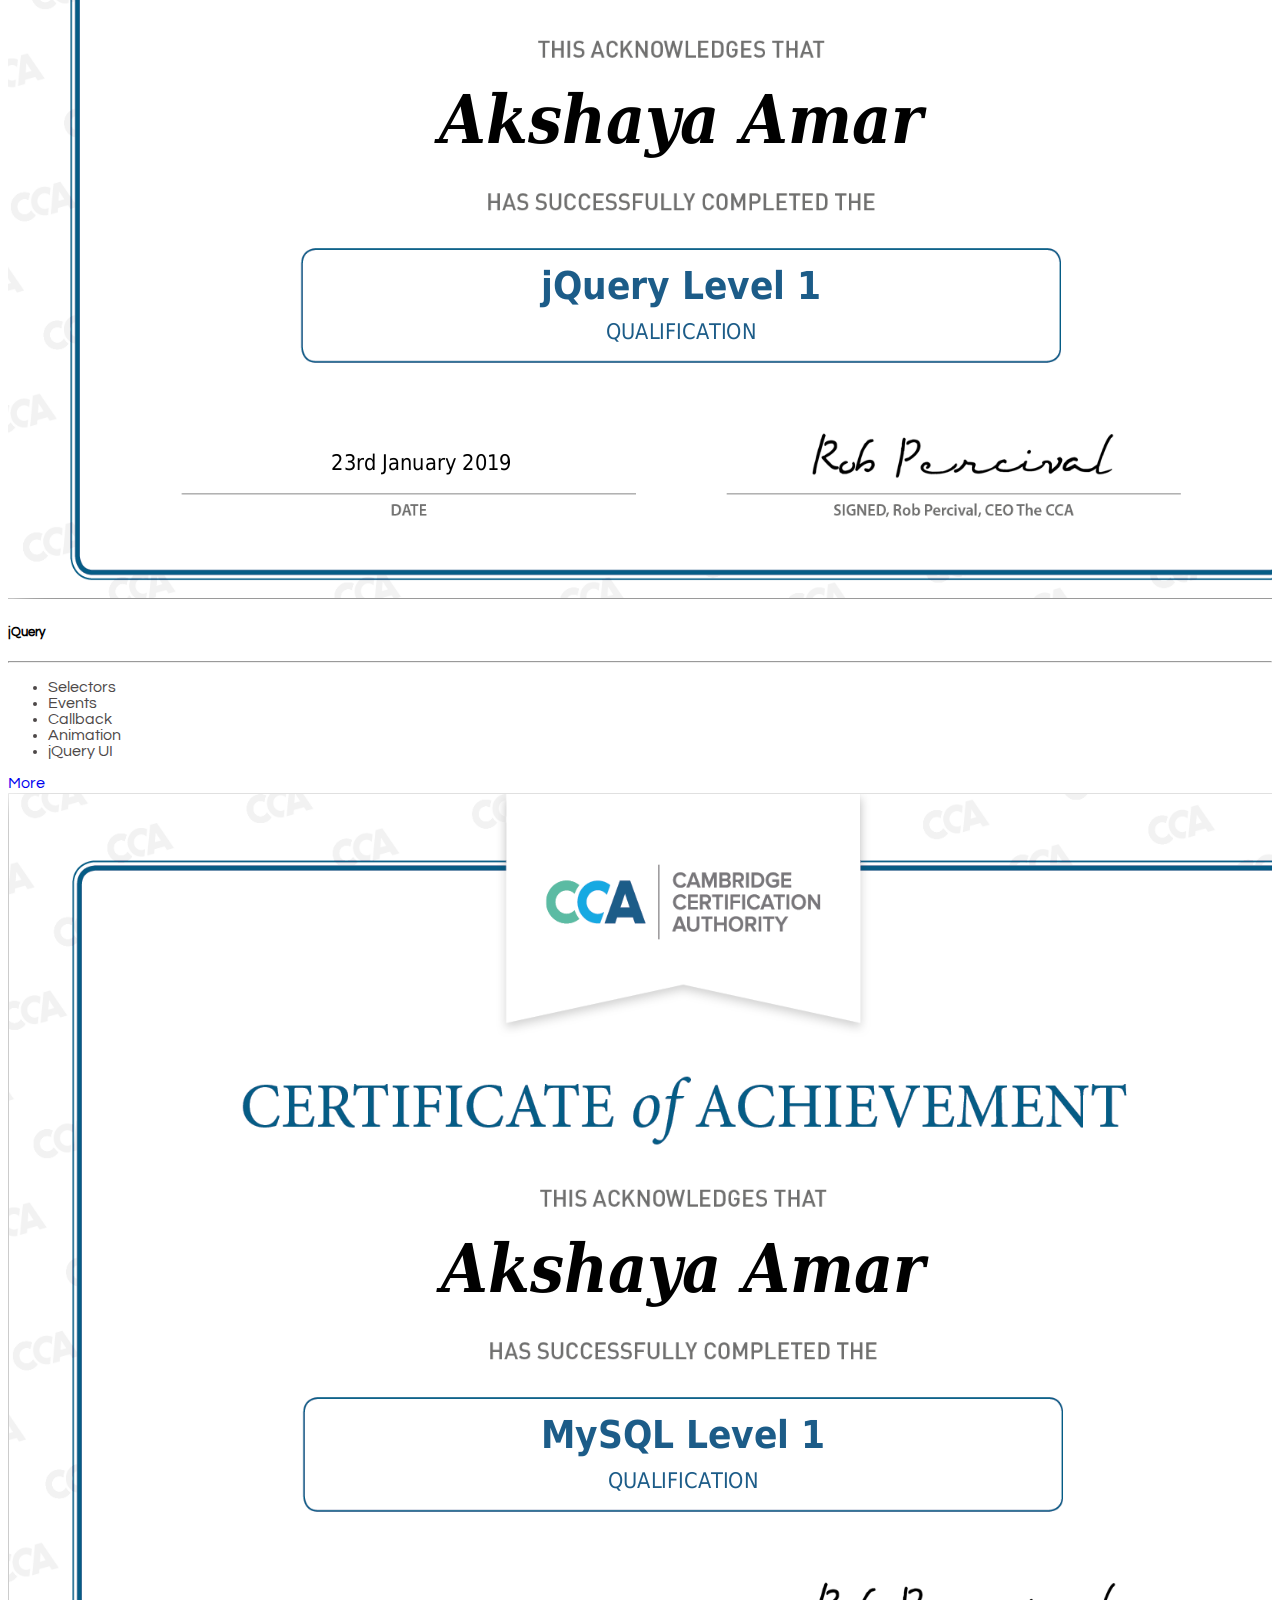
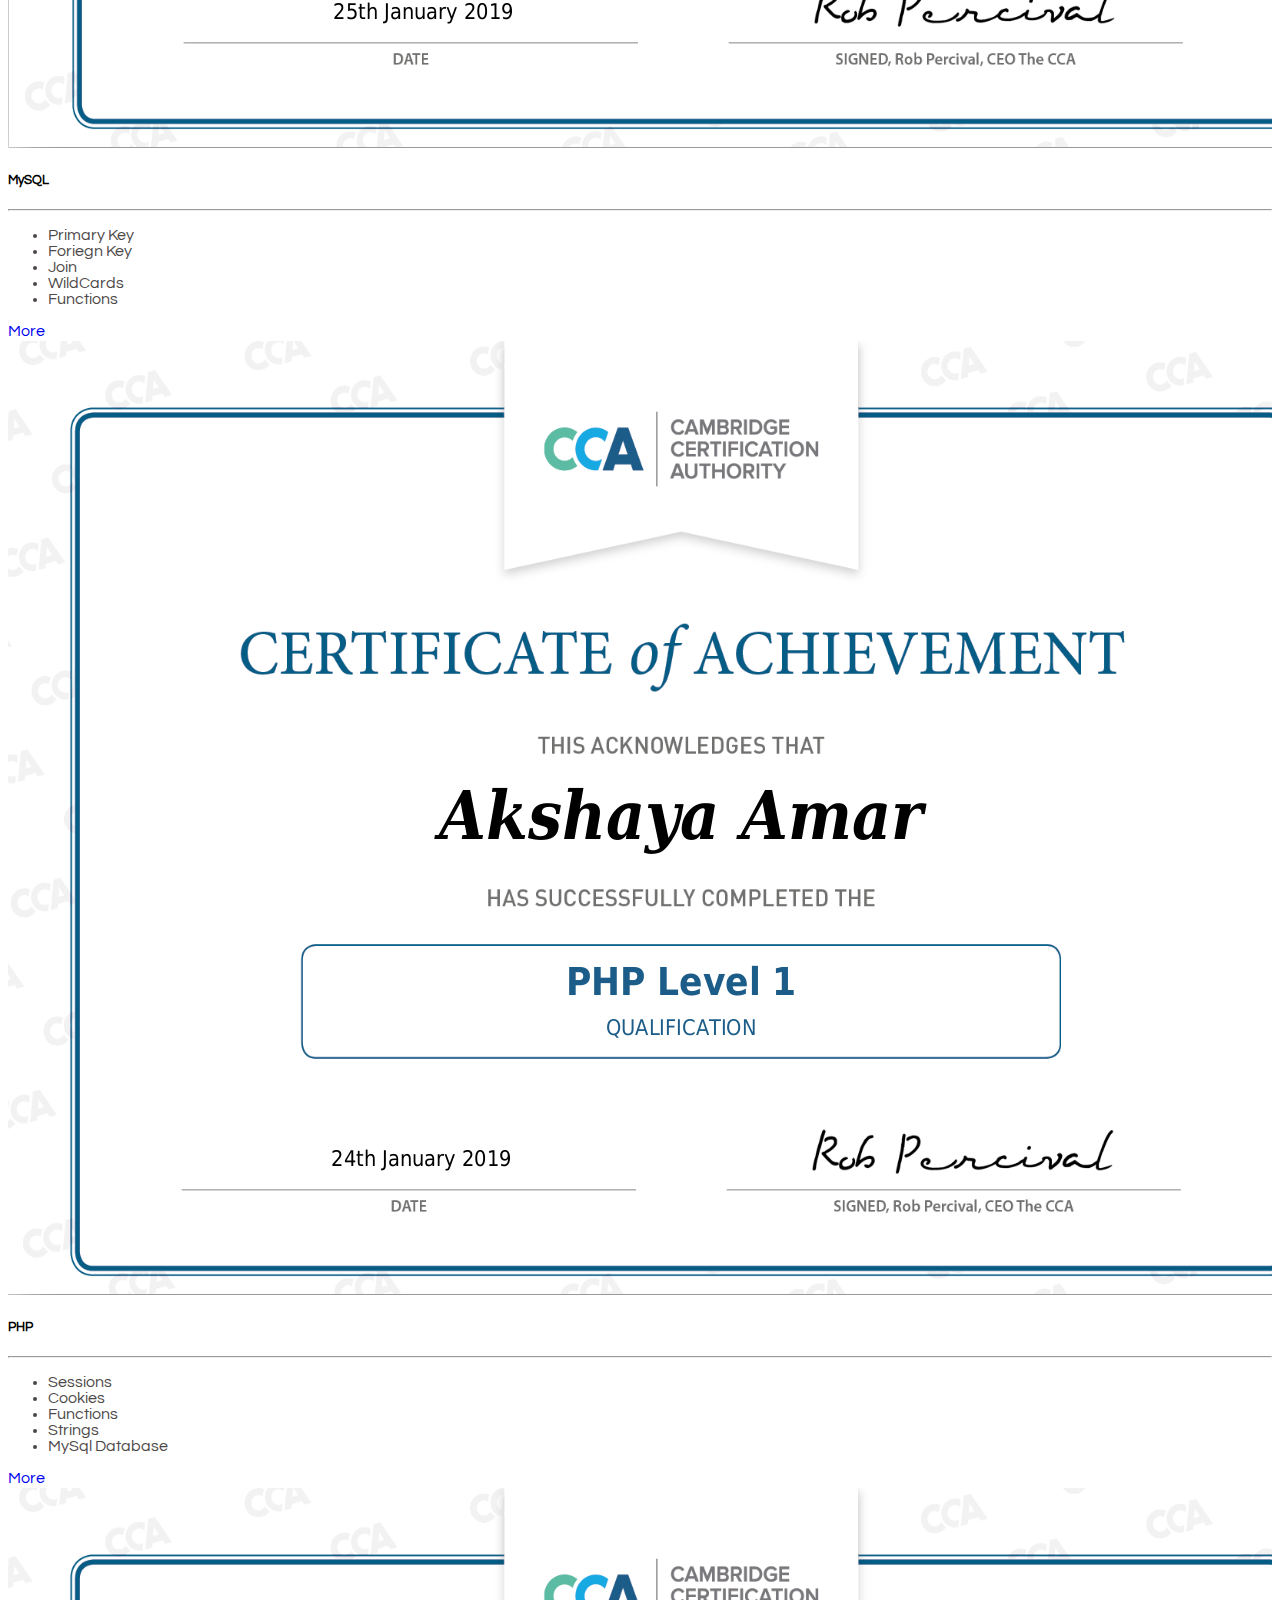
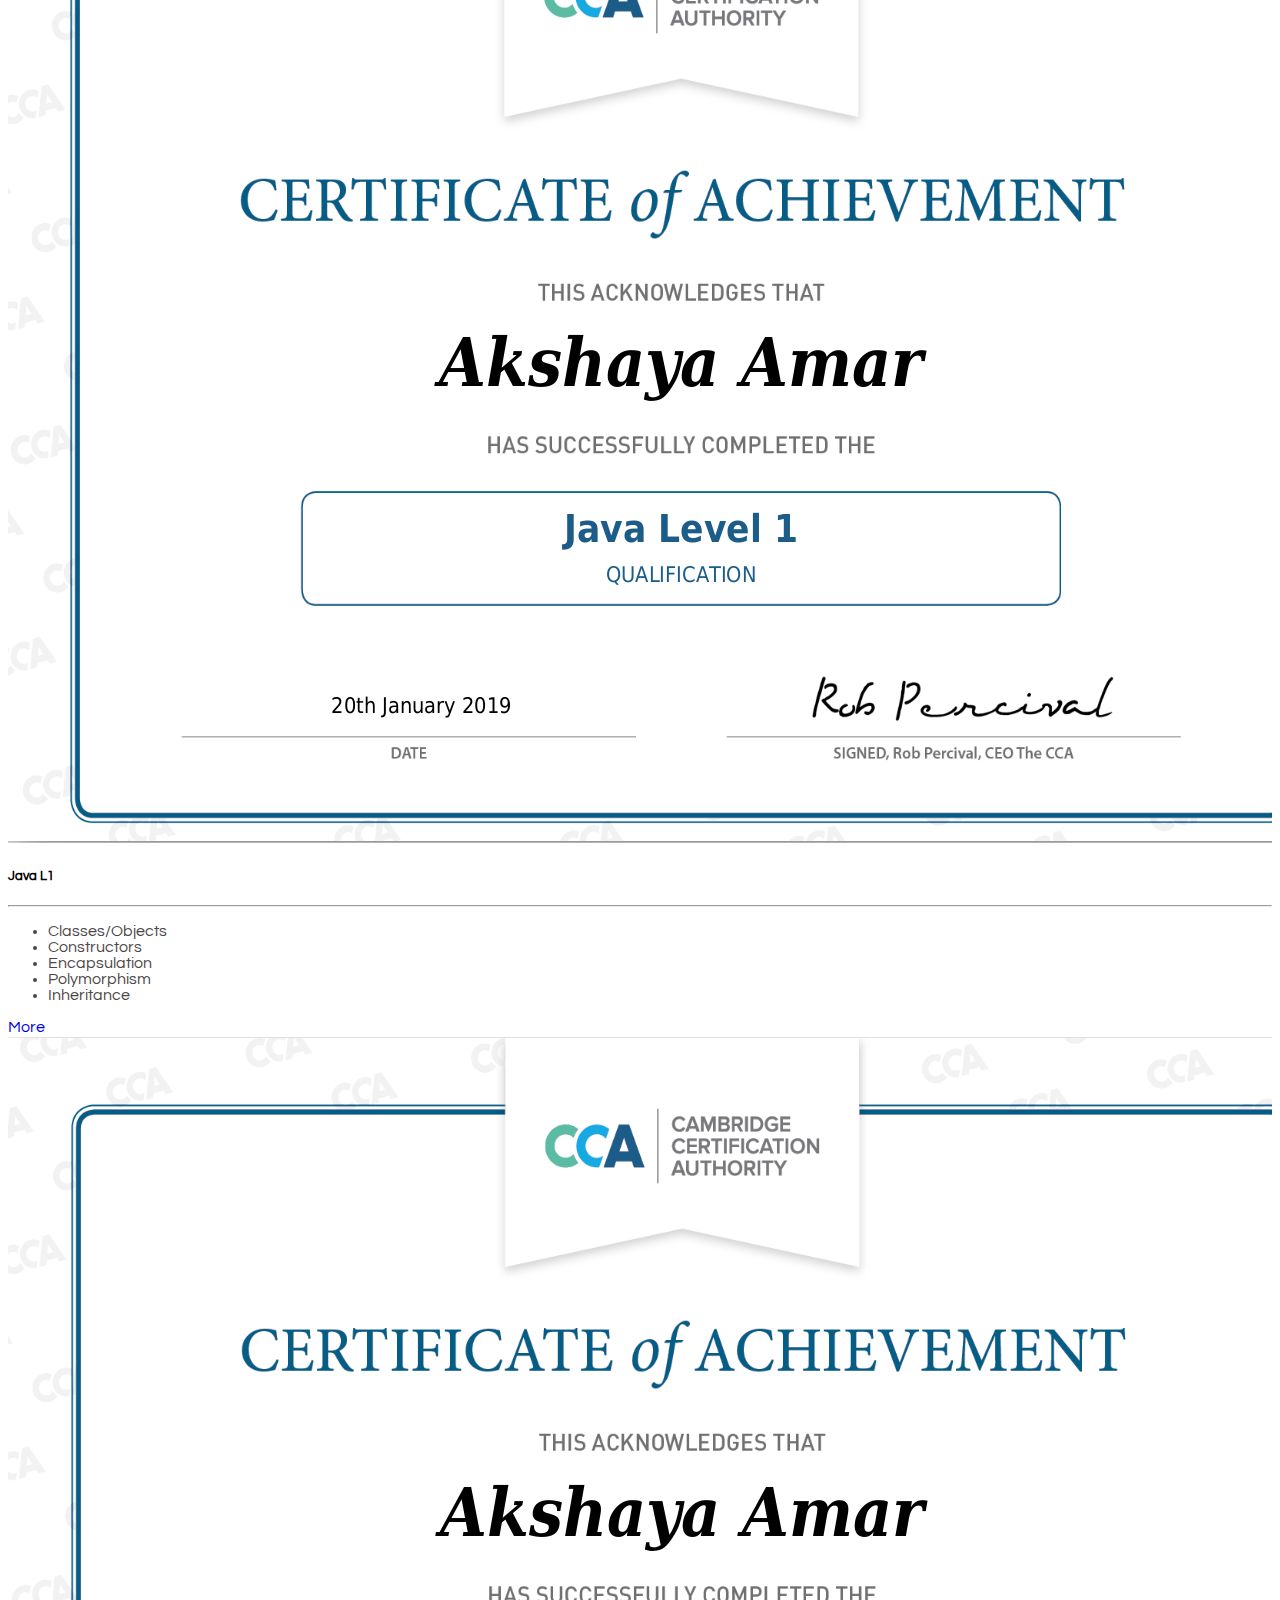
==== commit 5408dd13: "pic replaced1" ====
--- a/index.html
+++ b/index.html
@@ -748,7 +748,7 @@
     <div class="container">
       <div class="row">
         <div class="col-md-12 text-center">
-          <p>Copyright &copy; 2019. All Rights Reserved. Developed by Akshaya Amar.</p>
+          <p>Copyright &copy; 2023. All Rights Reserved. Developed by Akshaya Amar.</p>
         </div>
       </div>
     </div>
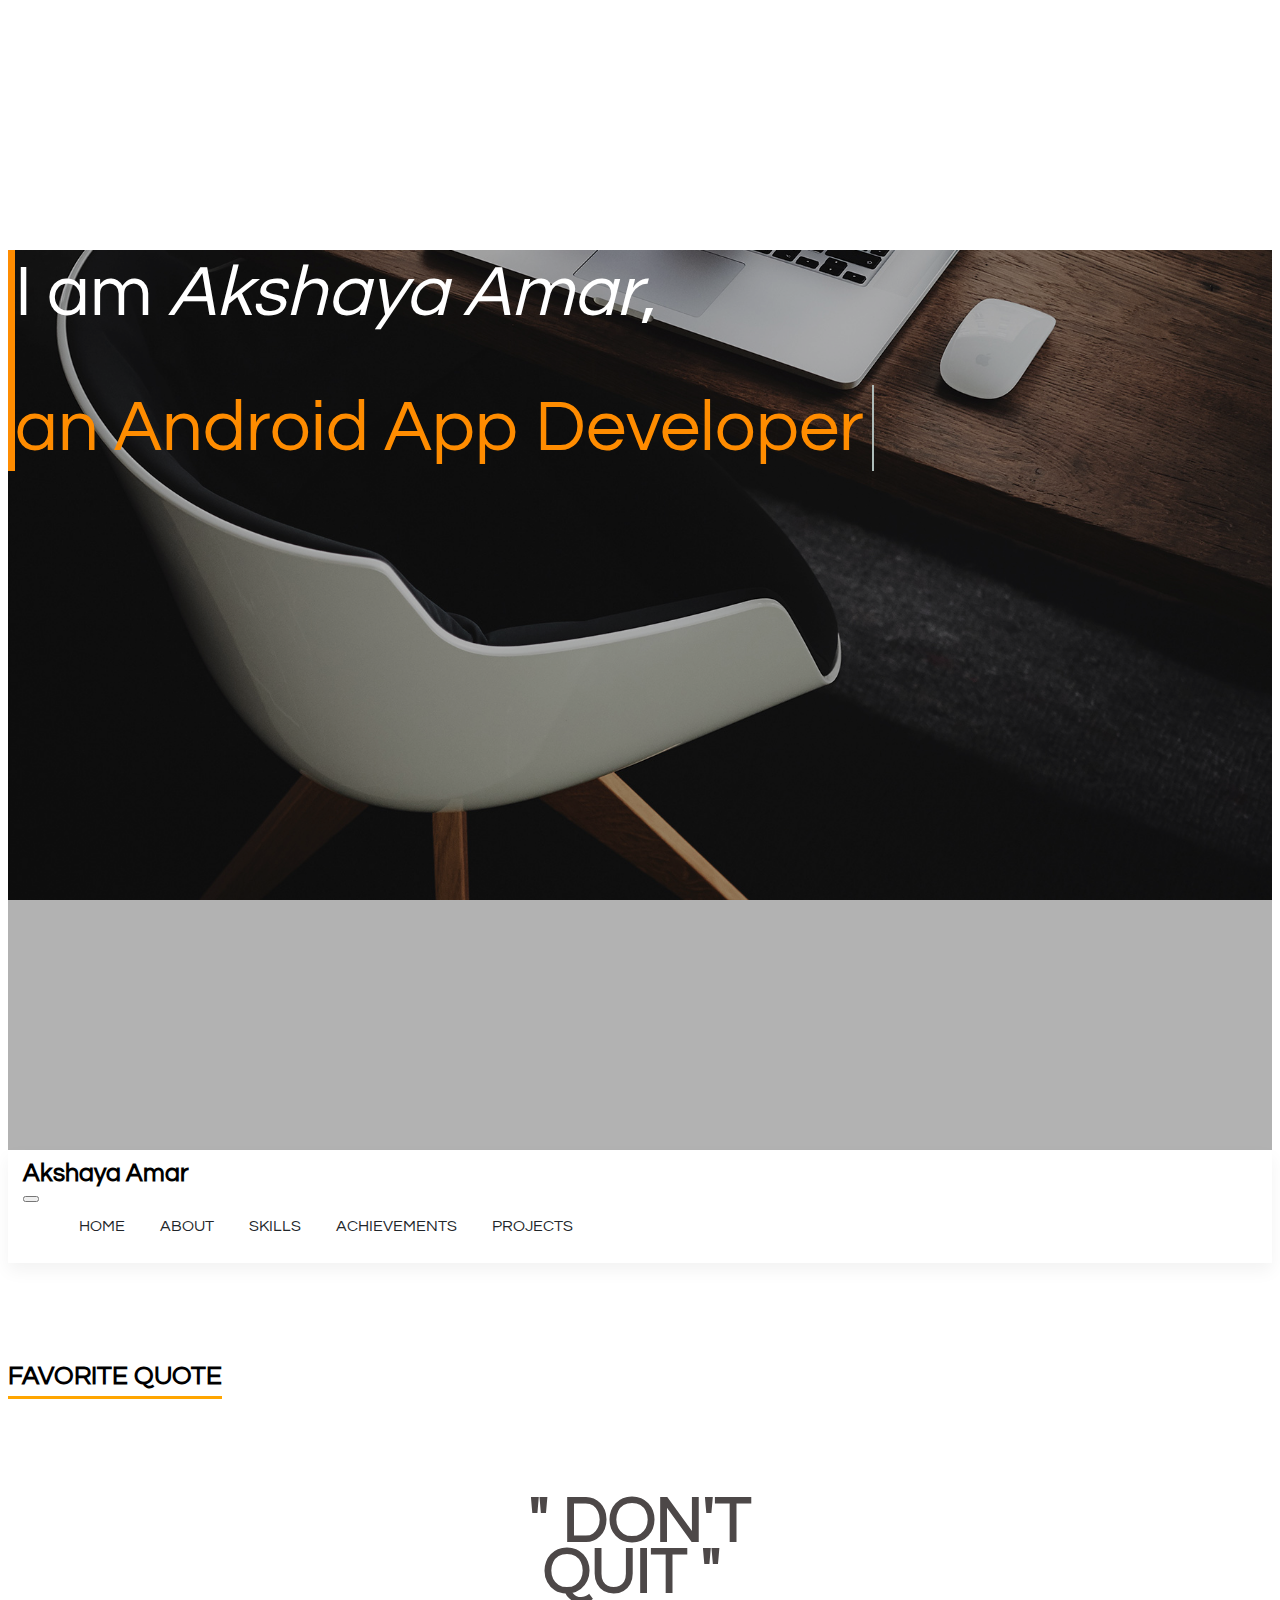
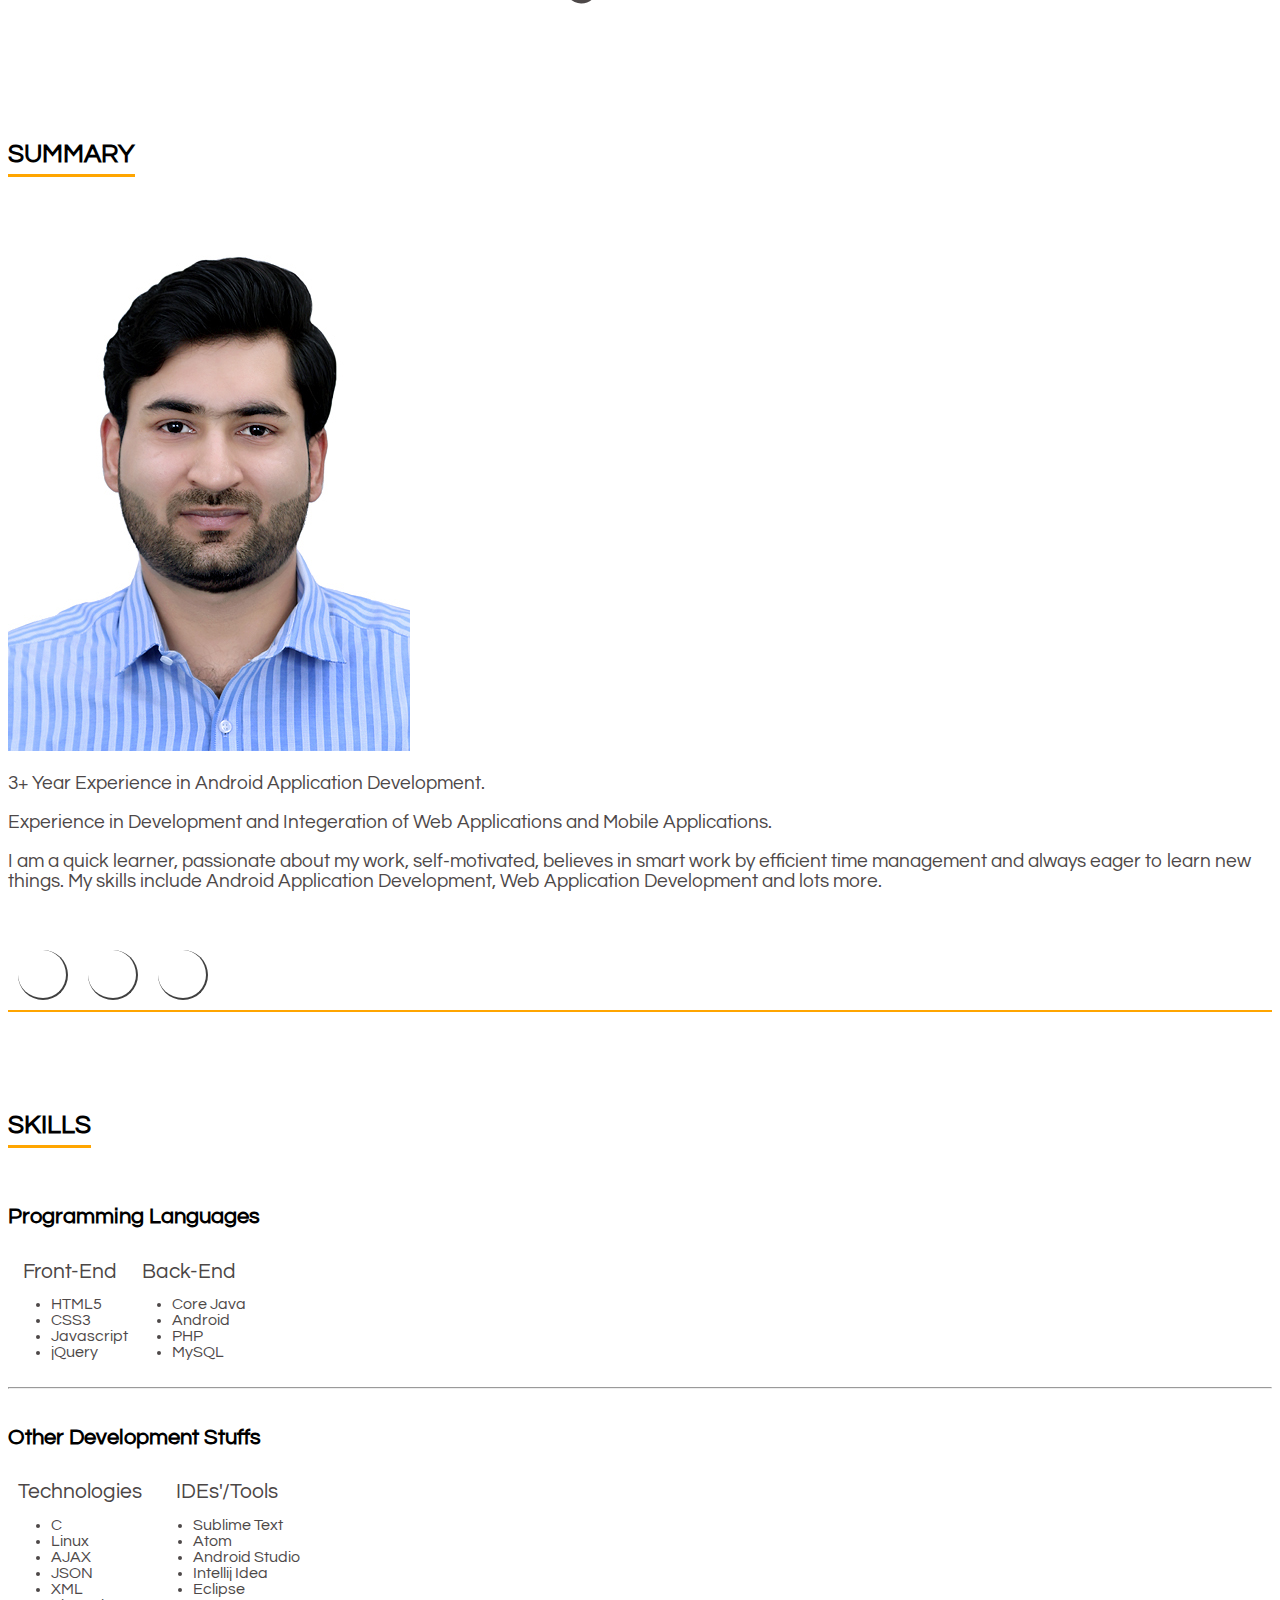
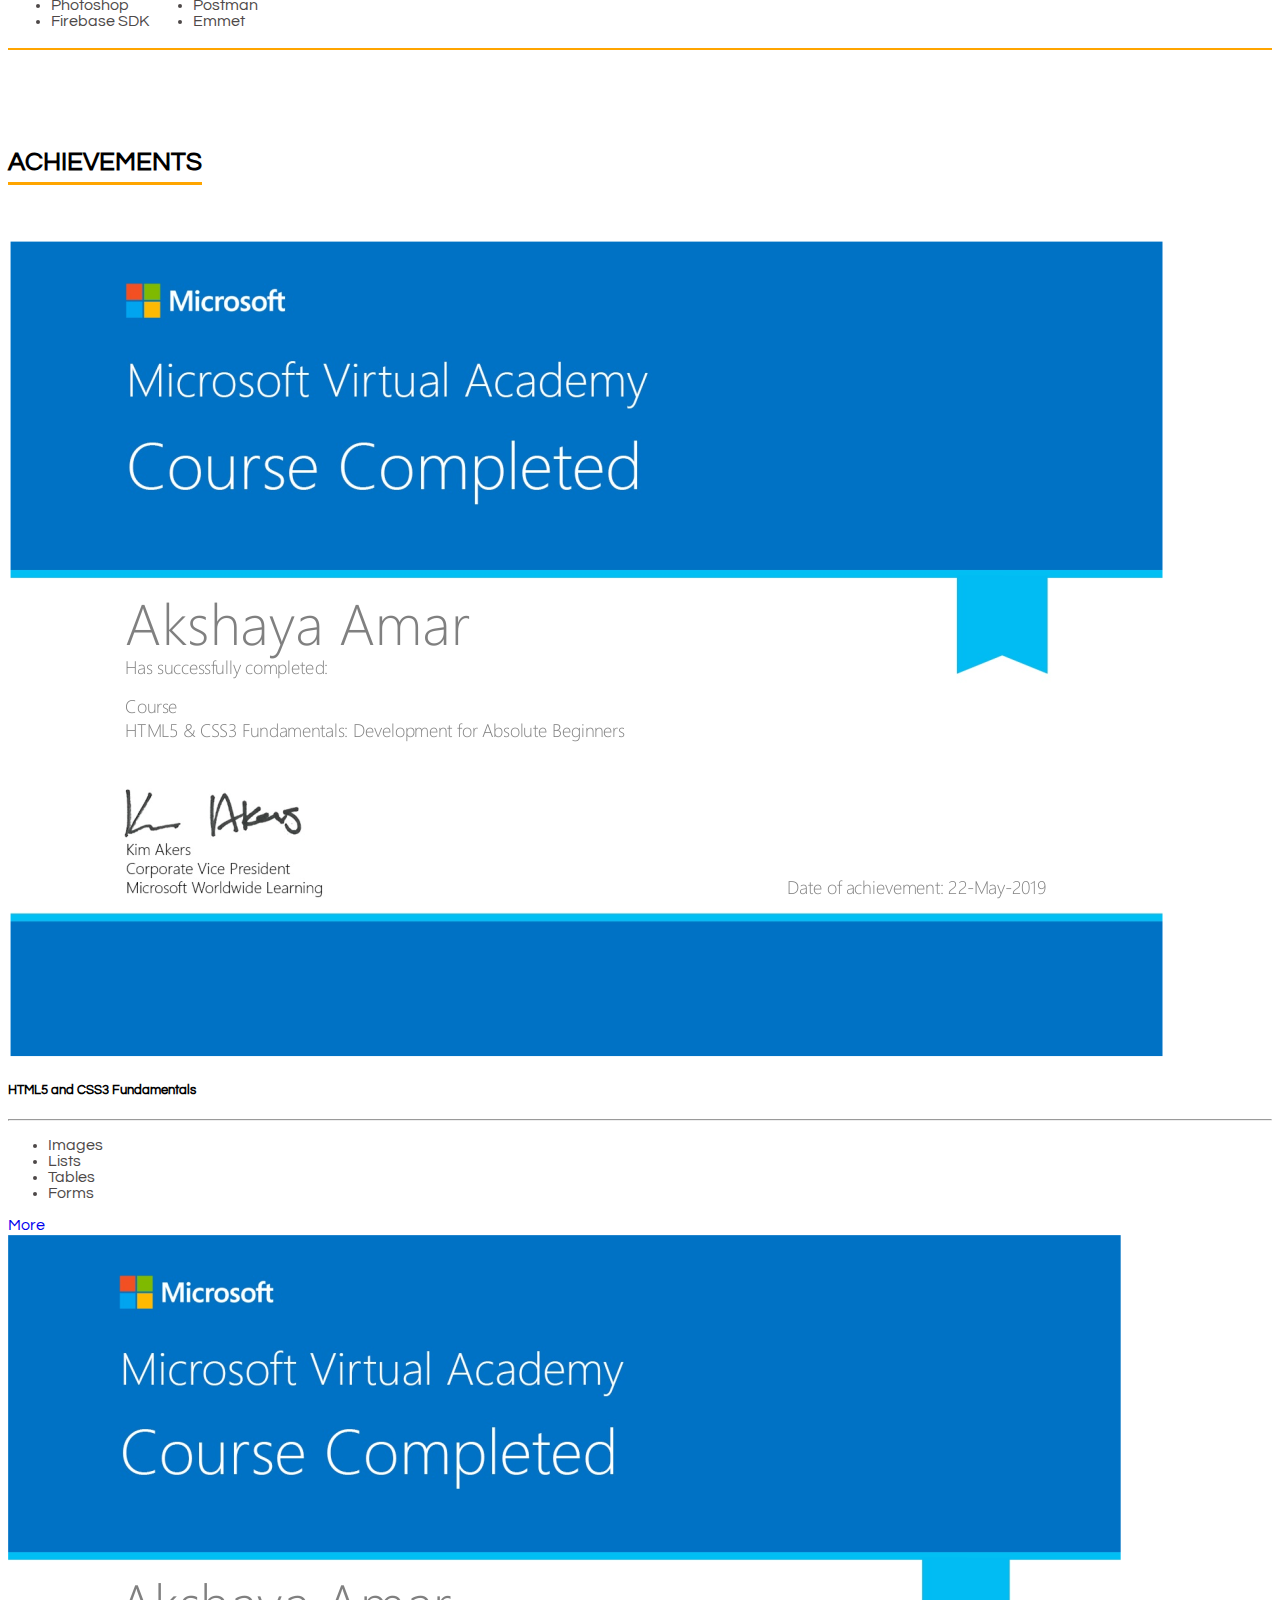
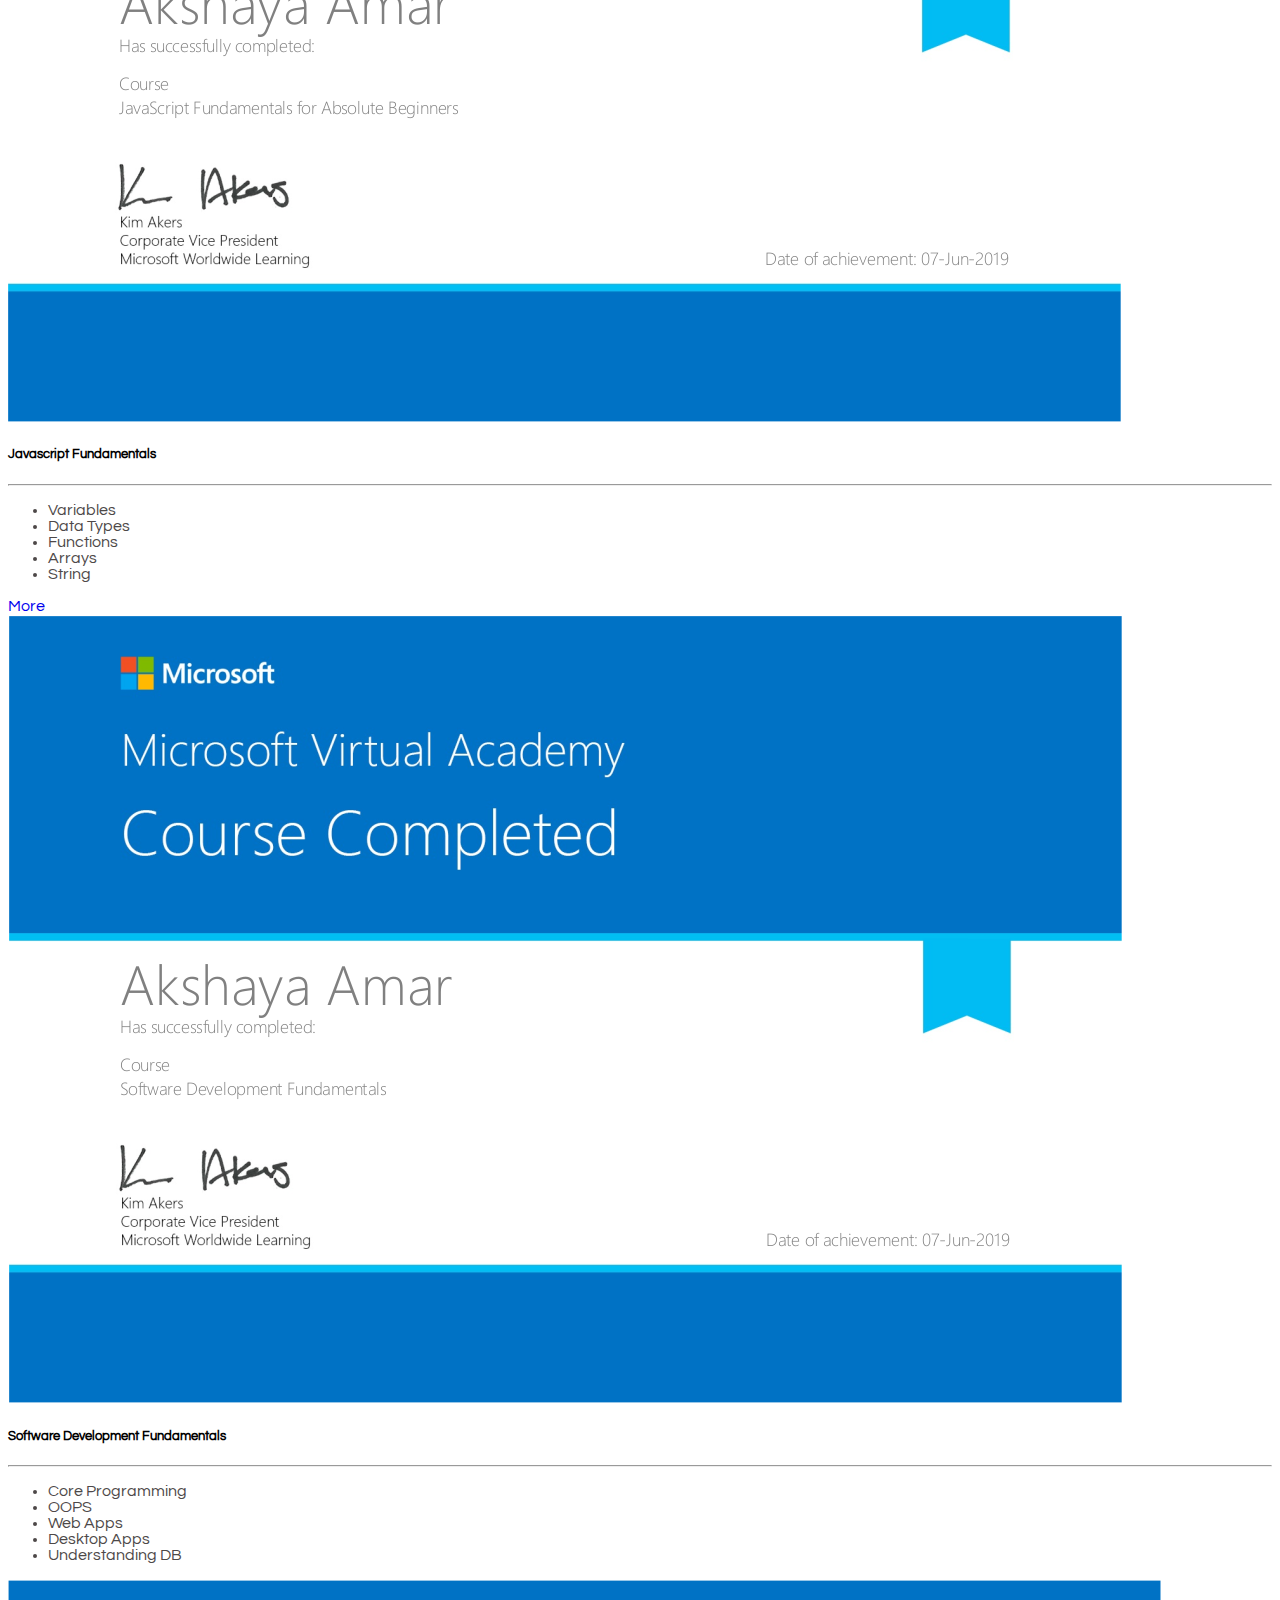
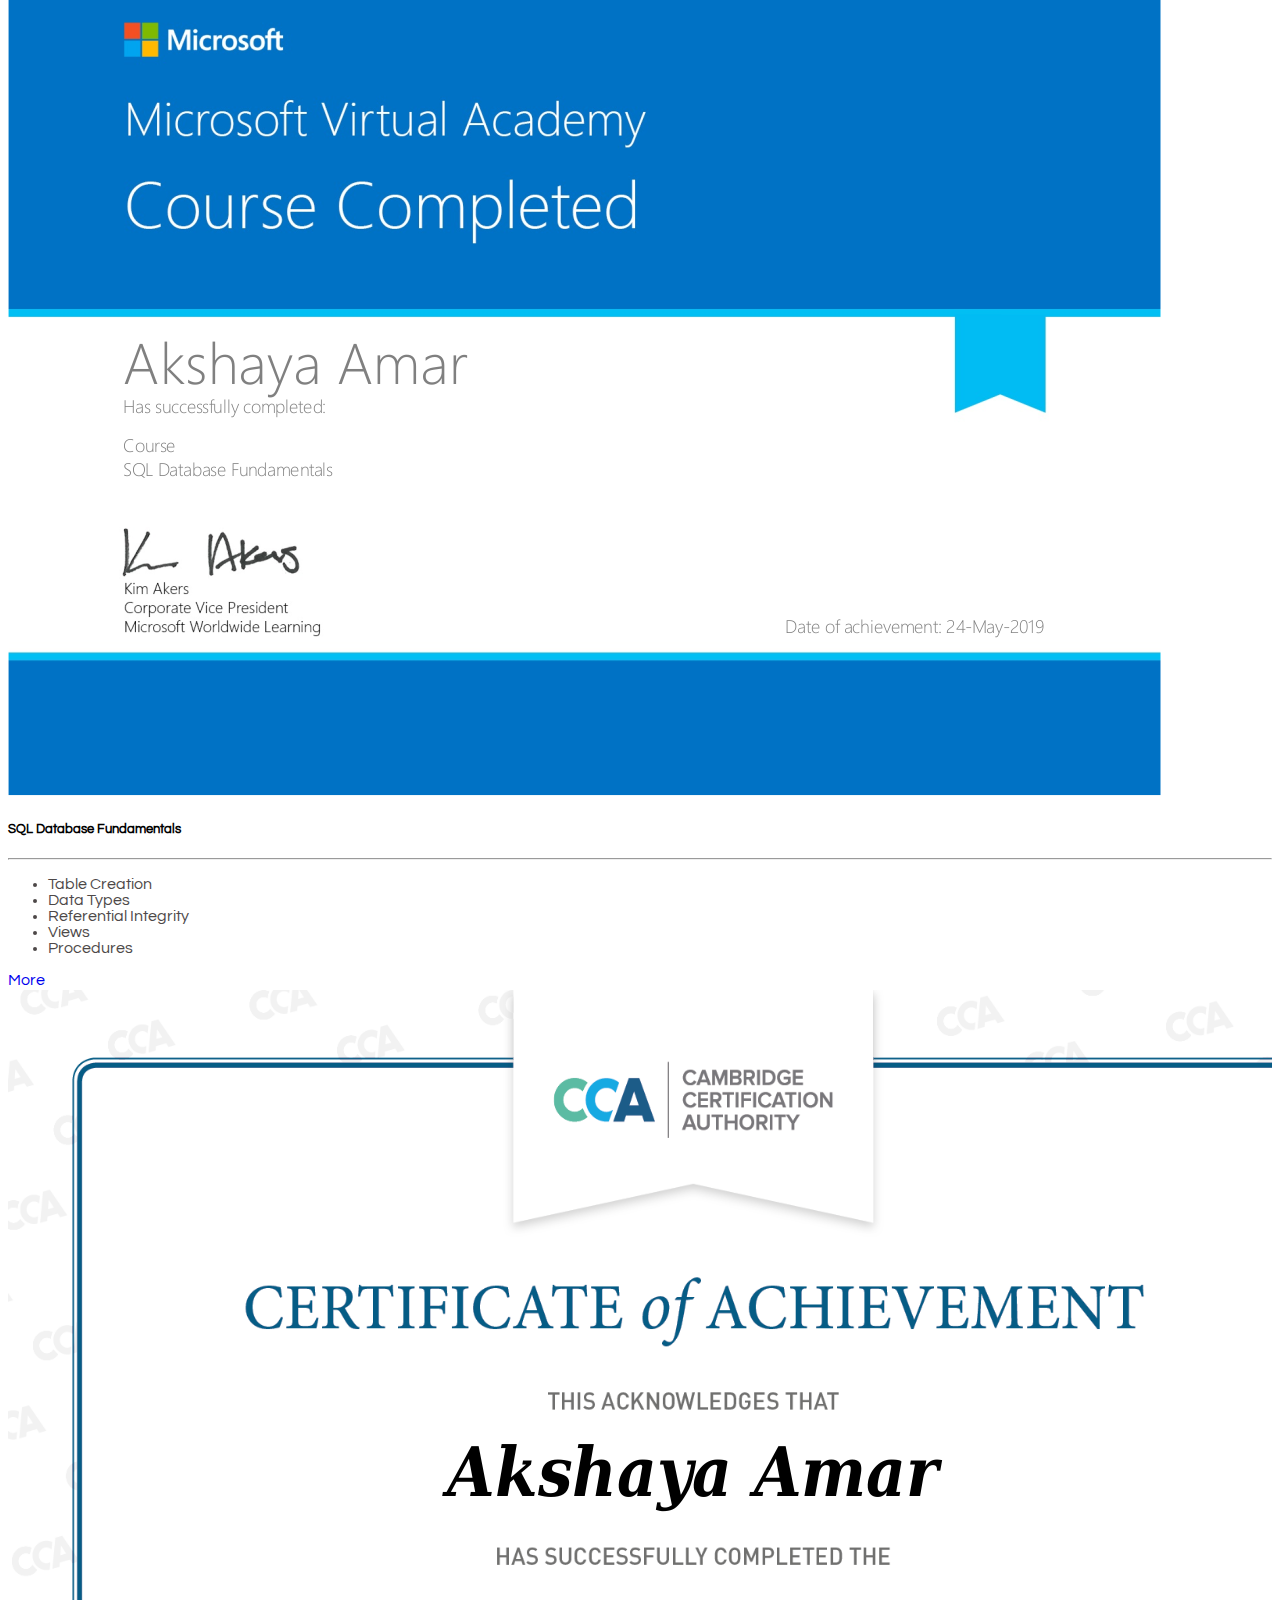
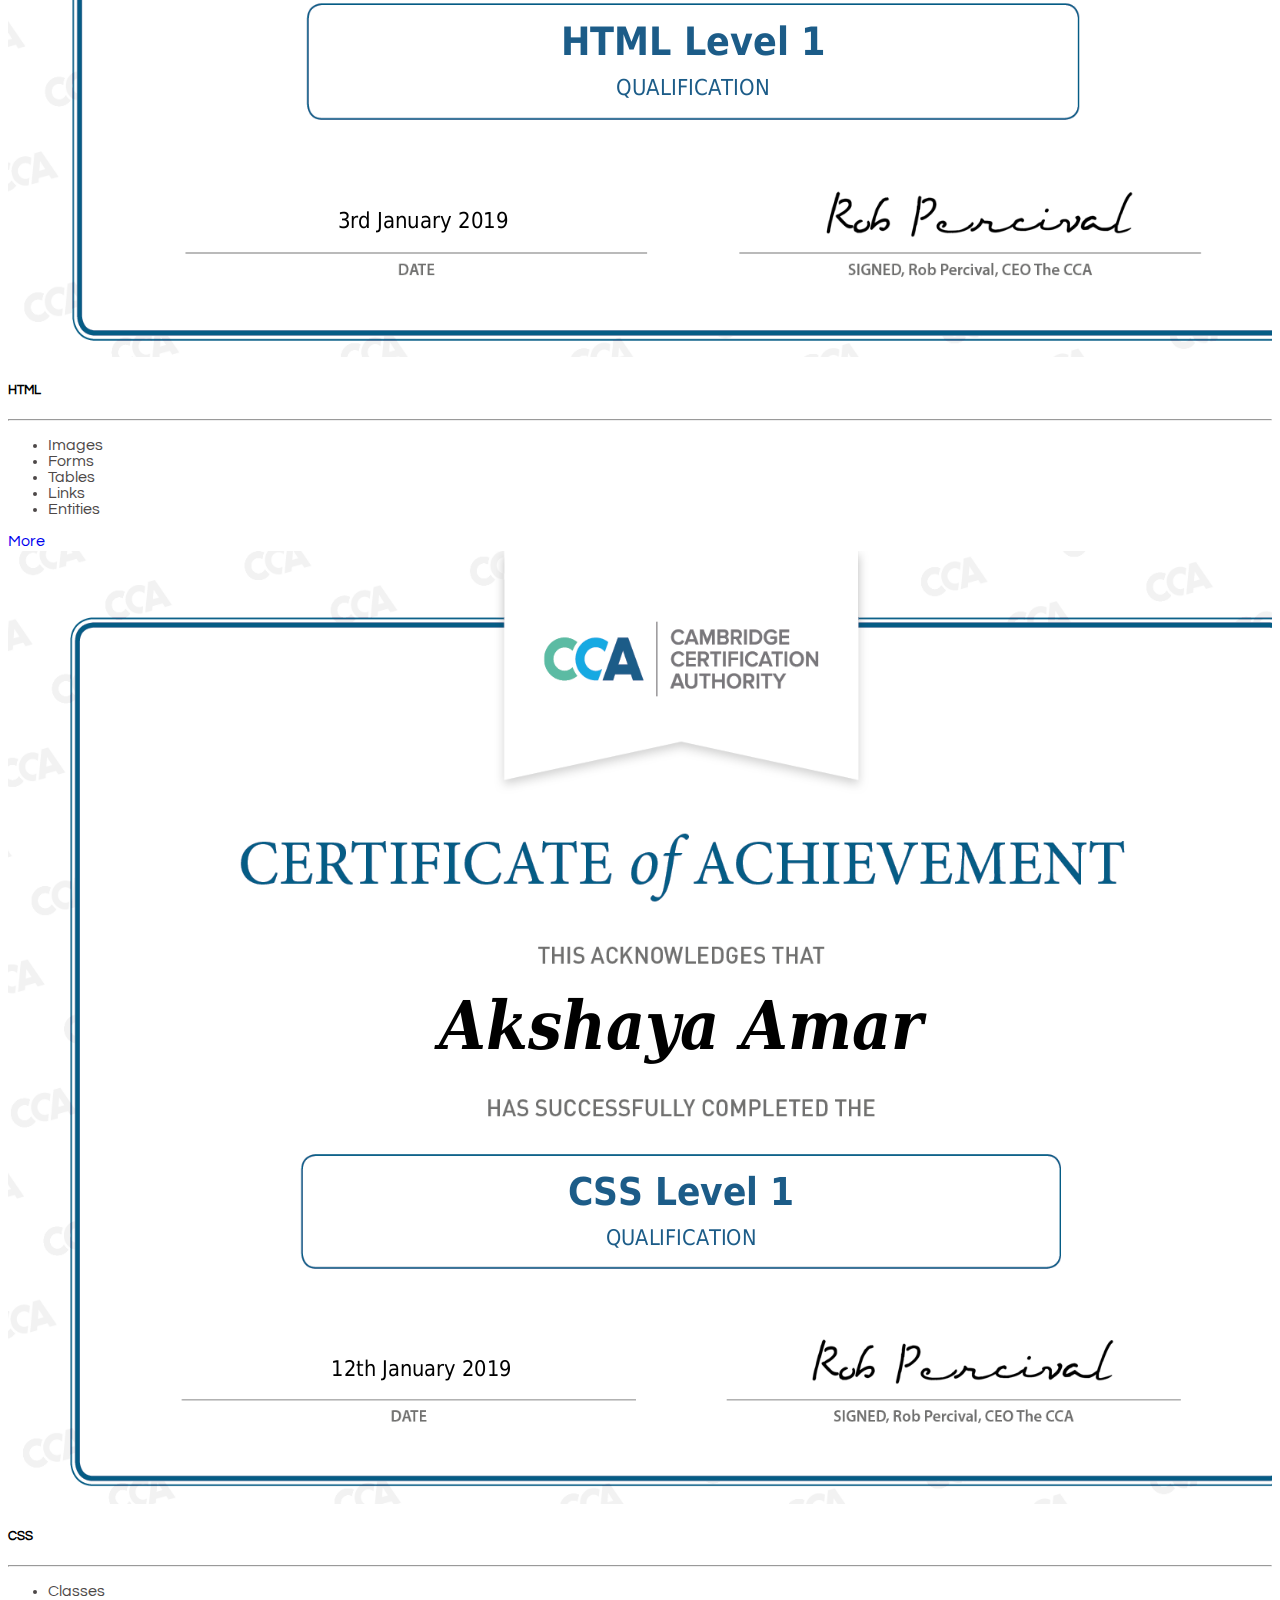
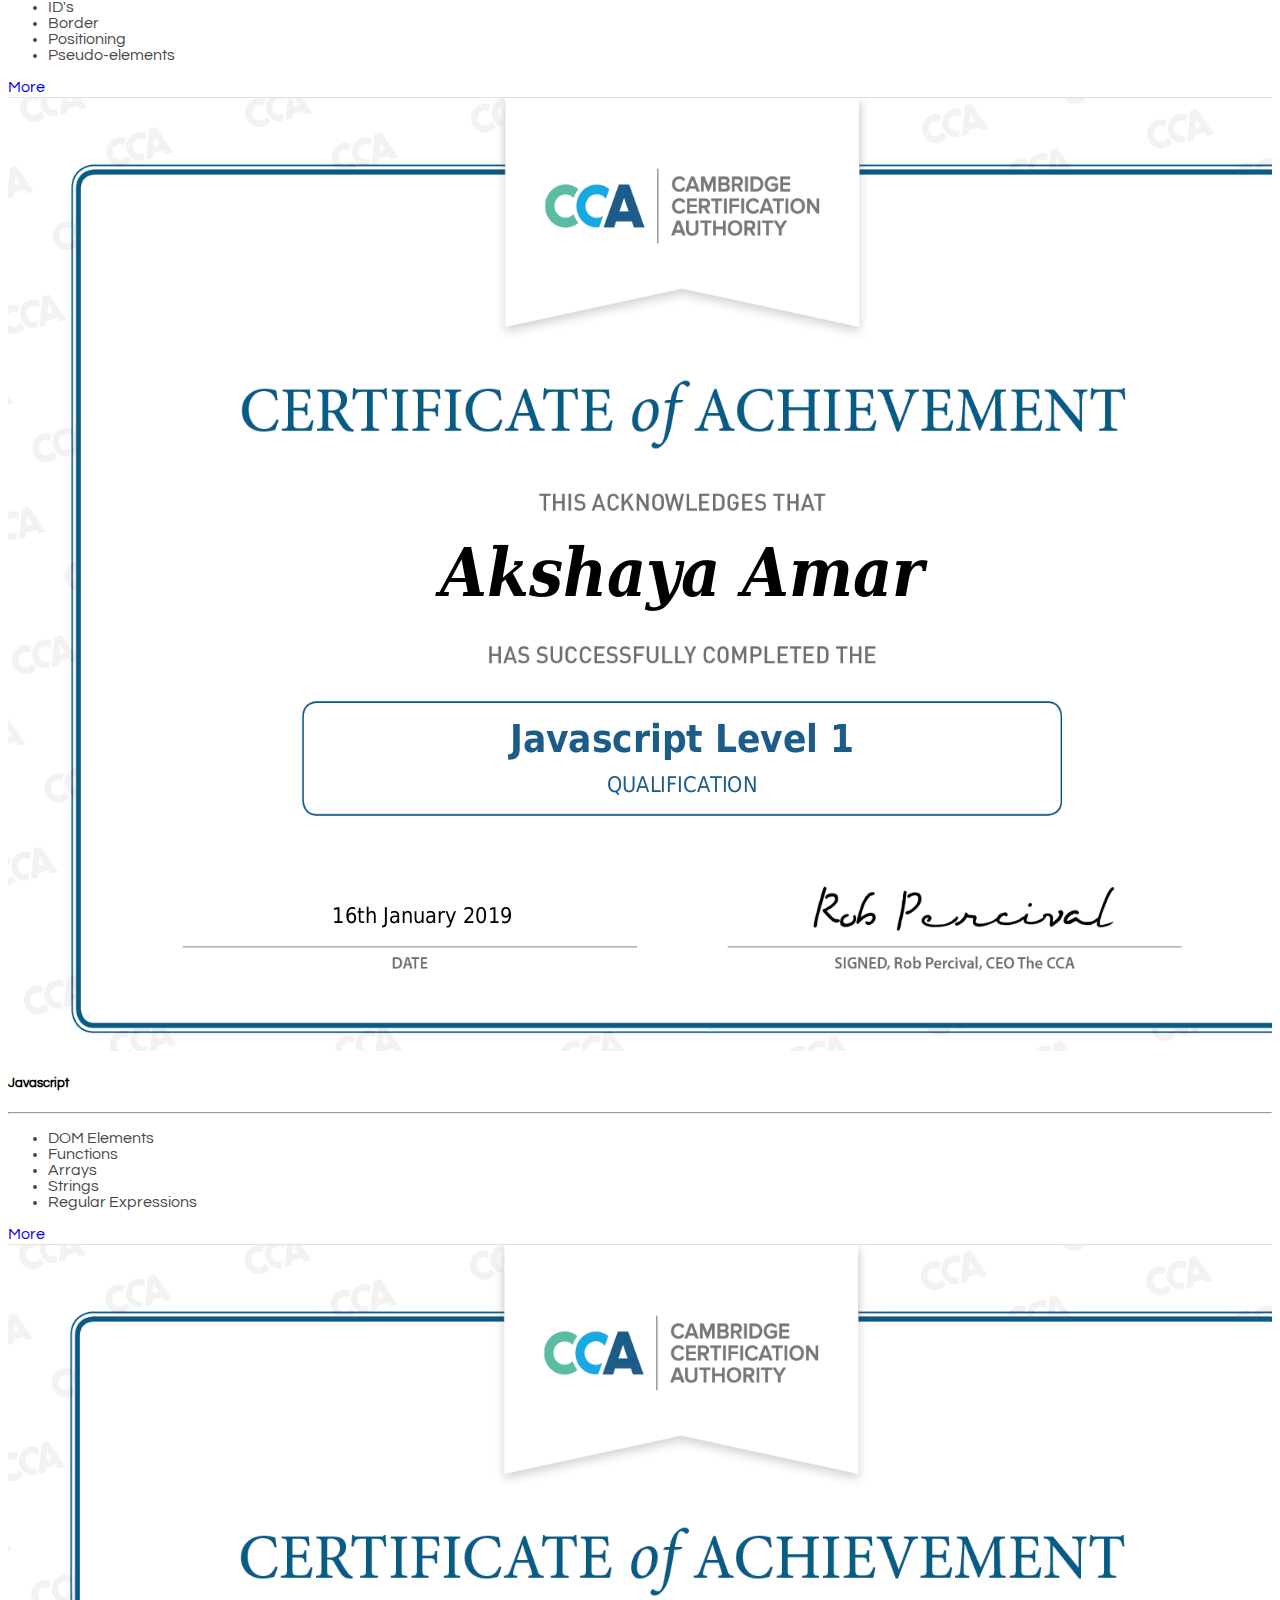
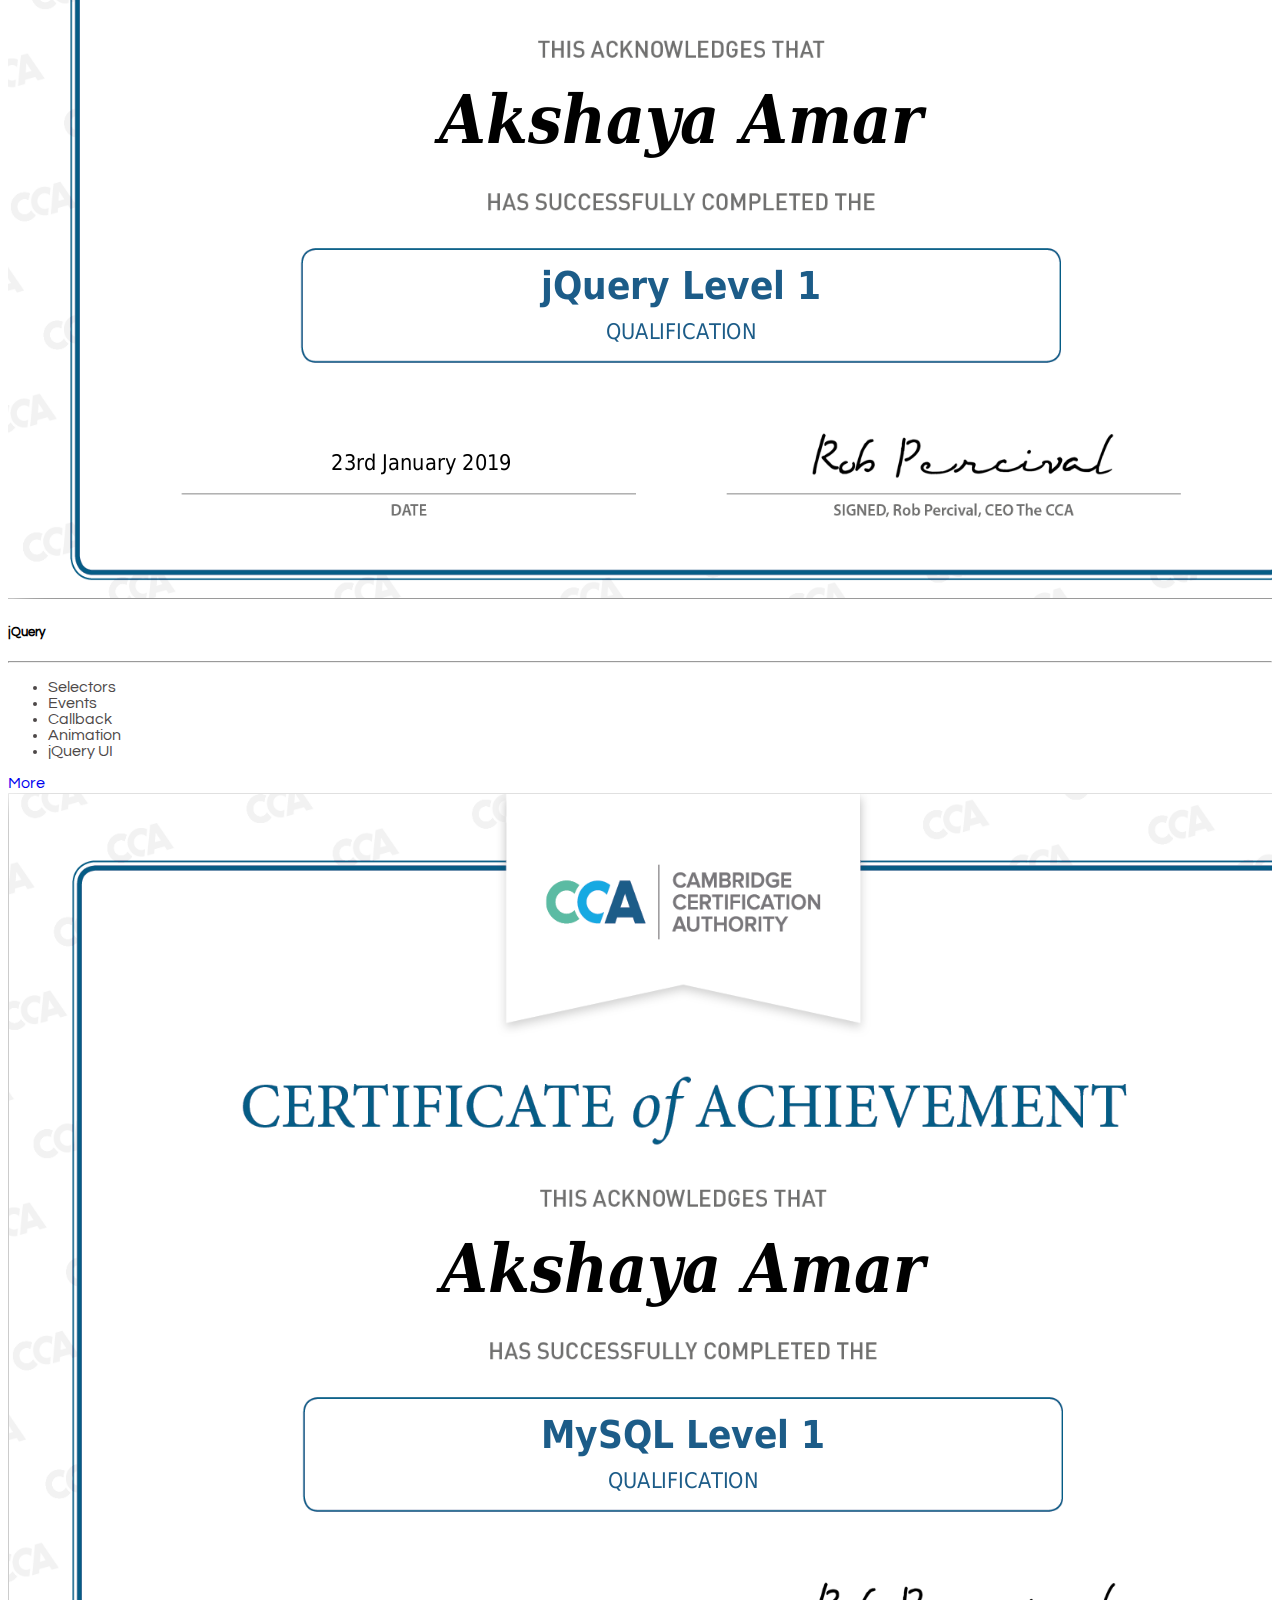
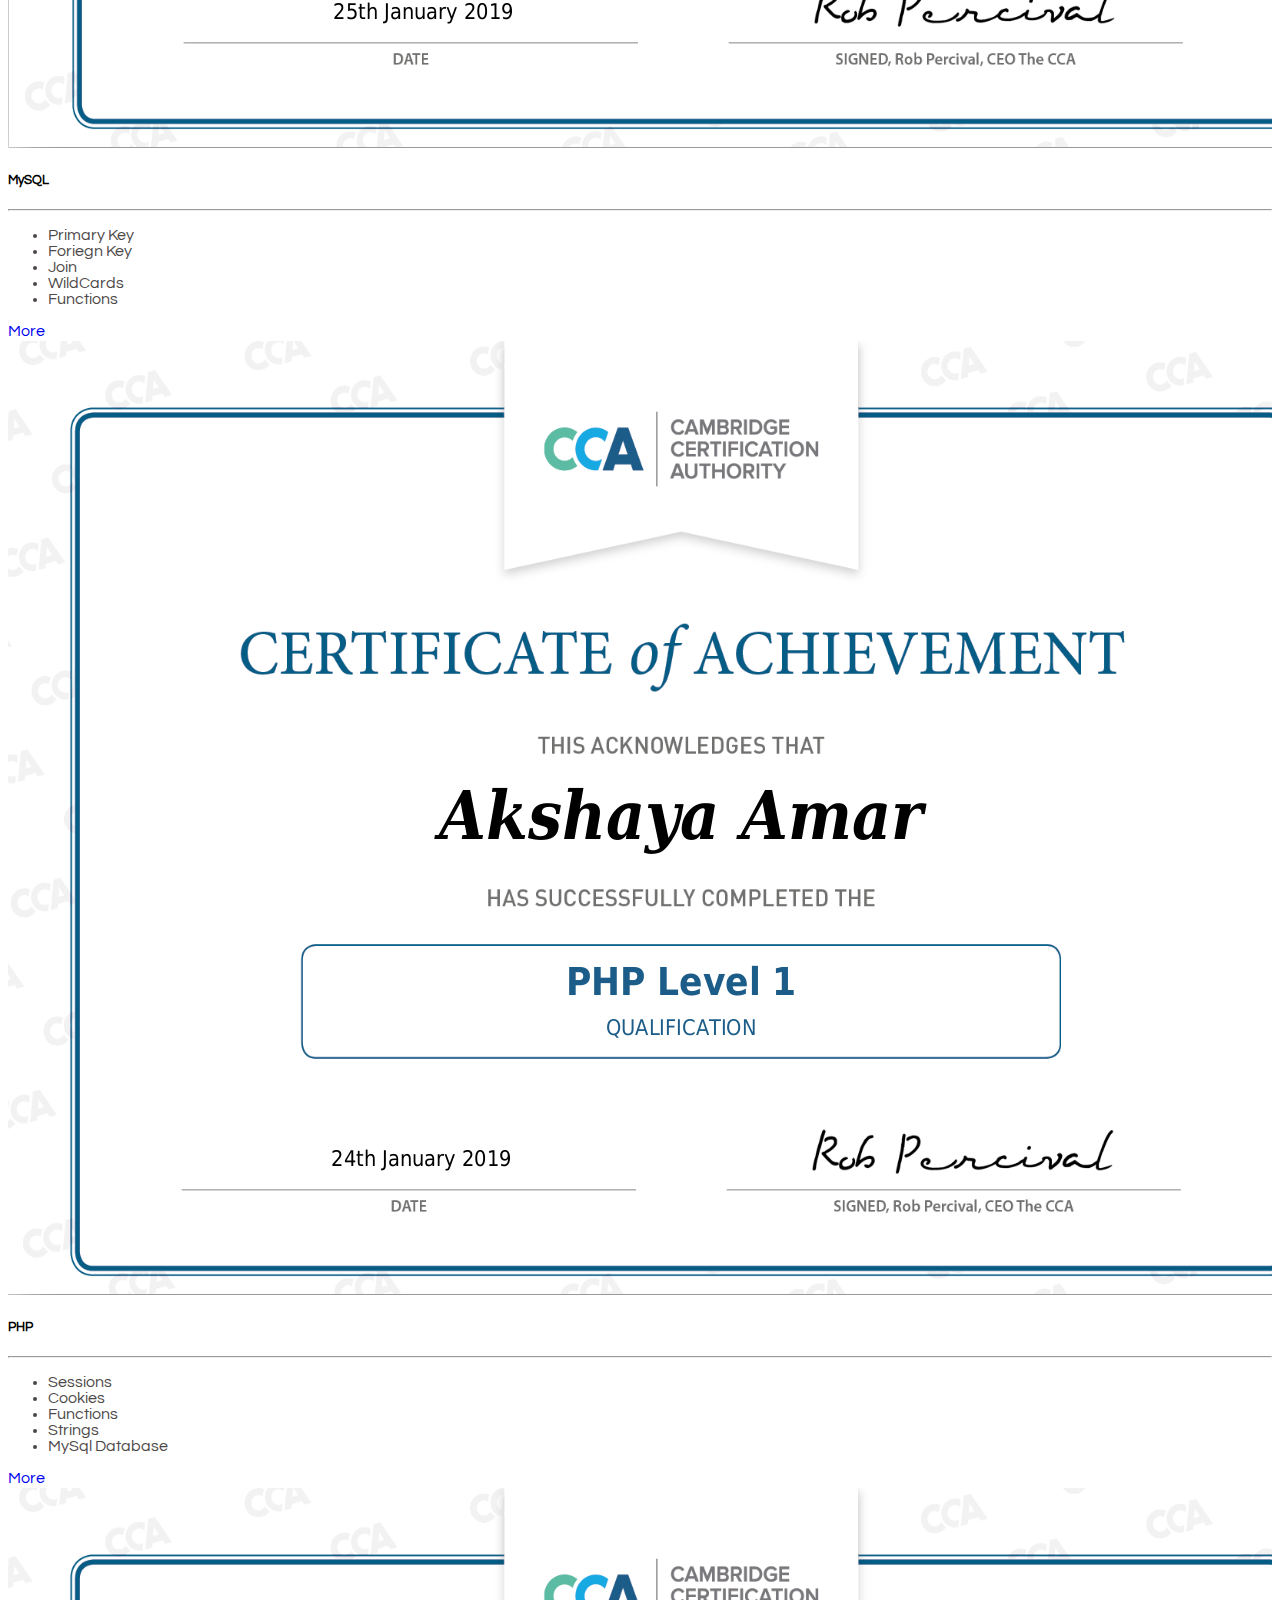
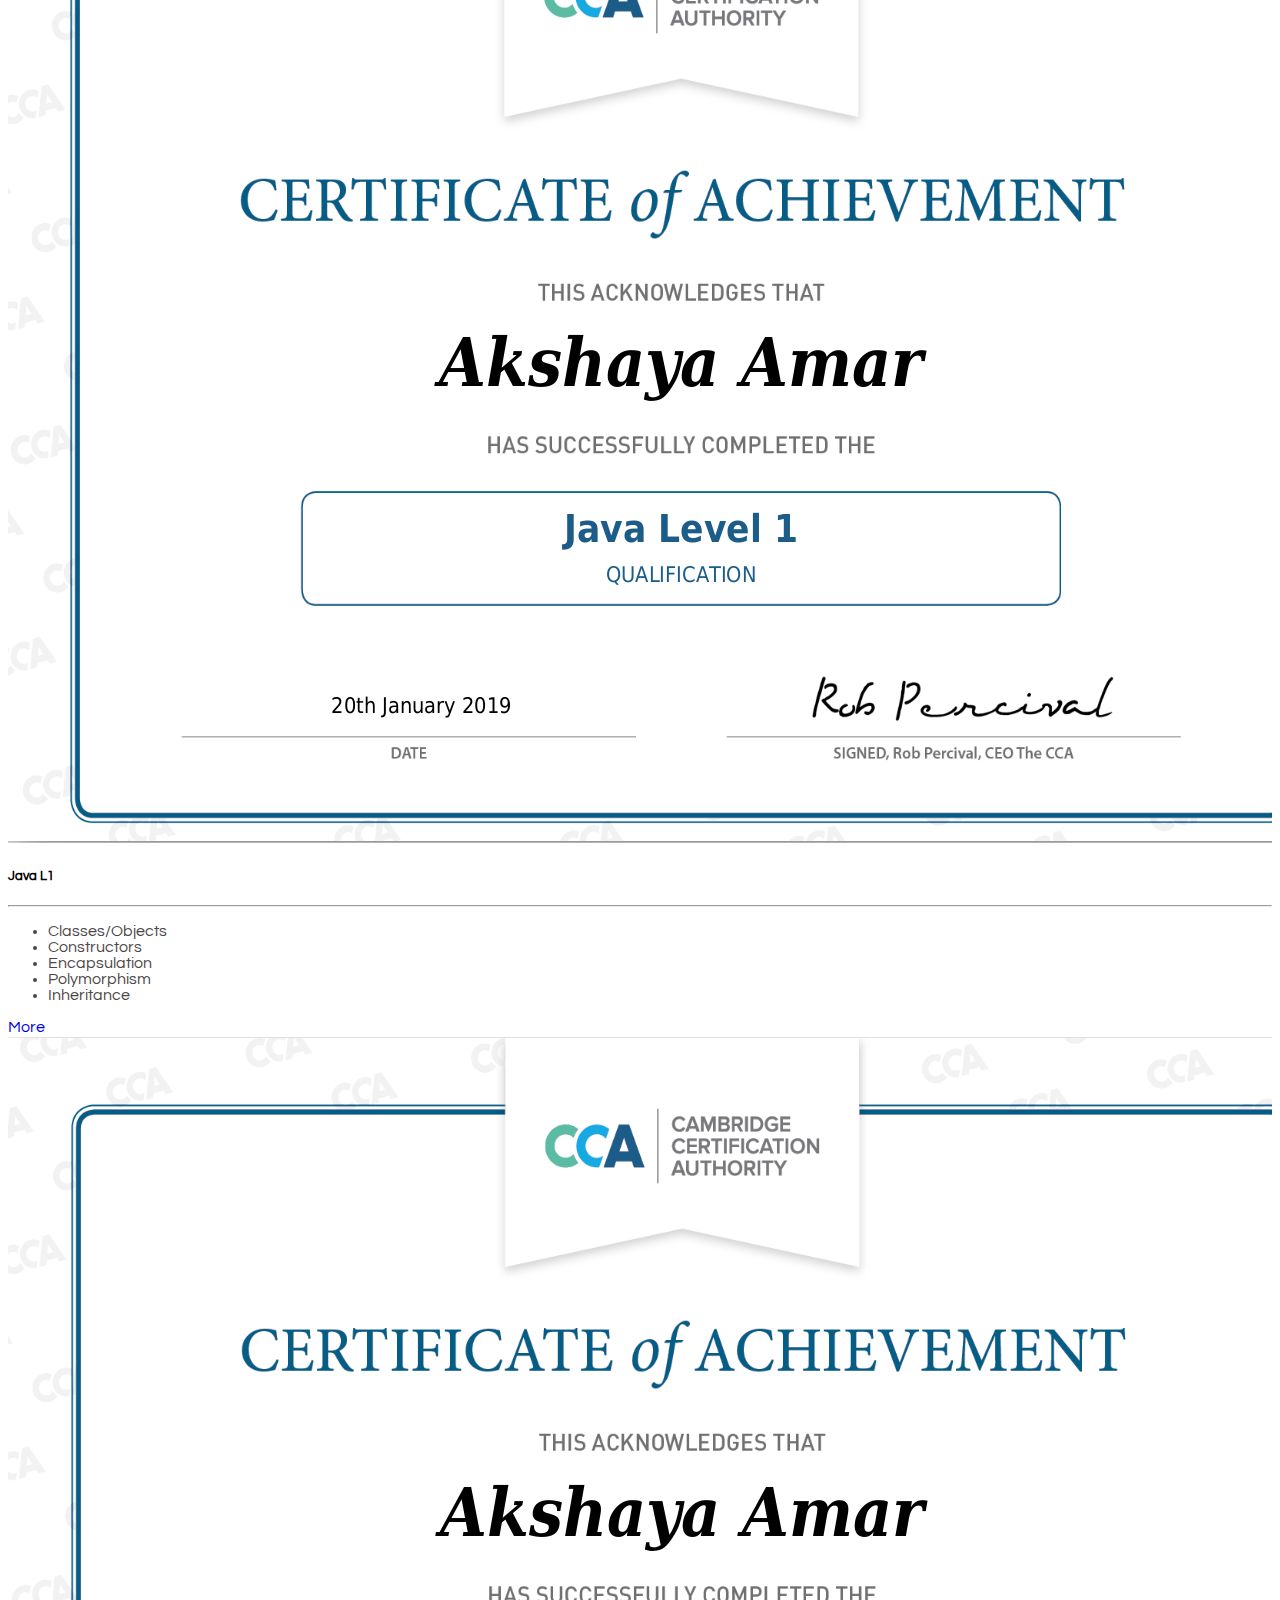
==== commit faf34975: "experienced corrected" ====
--- a/index.html
+++ b/index.html
@@ -132,7 +132,7 @@
 
             <div class="col-md-9">
               <p class="card-text">
-                2+ Year Experience in Android Application Development.
+                3+ Year Experience in Android Application Development.
               </p>
 
               <p class="card-text">
